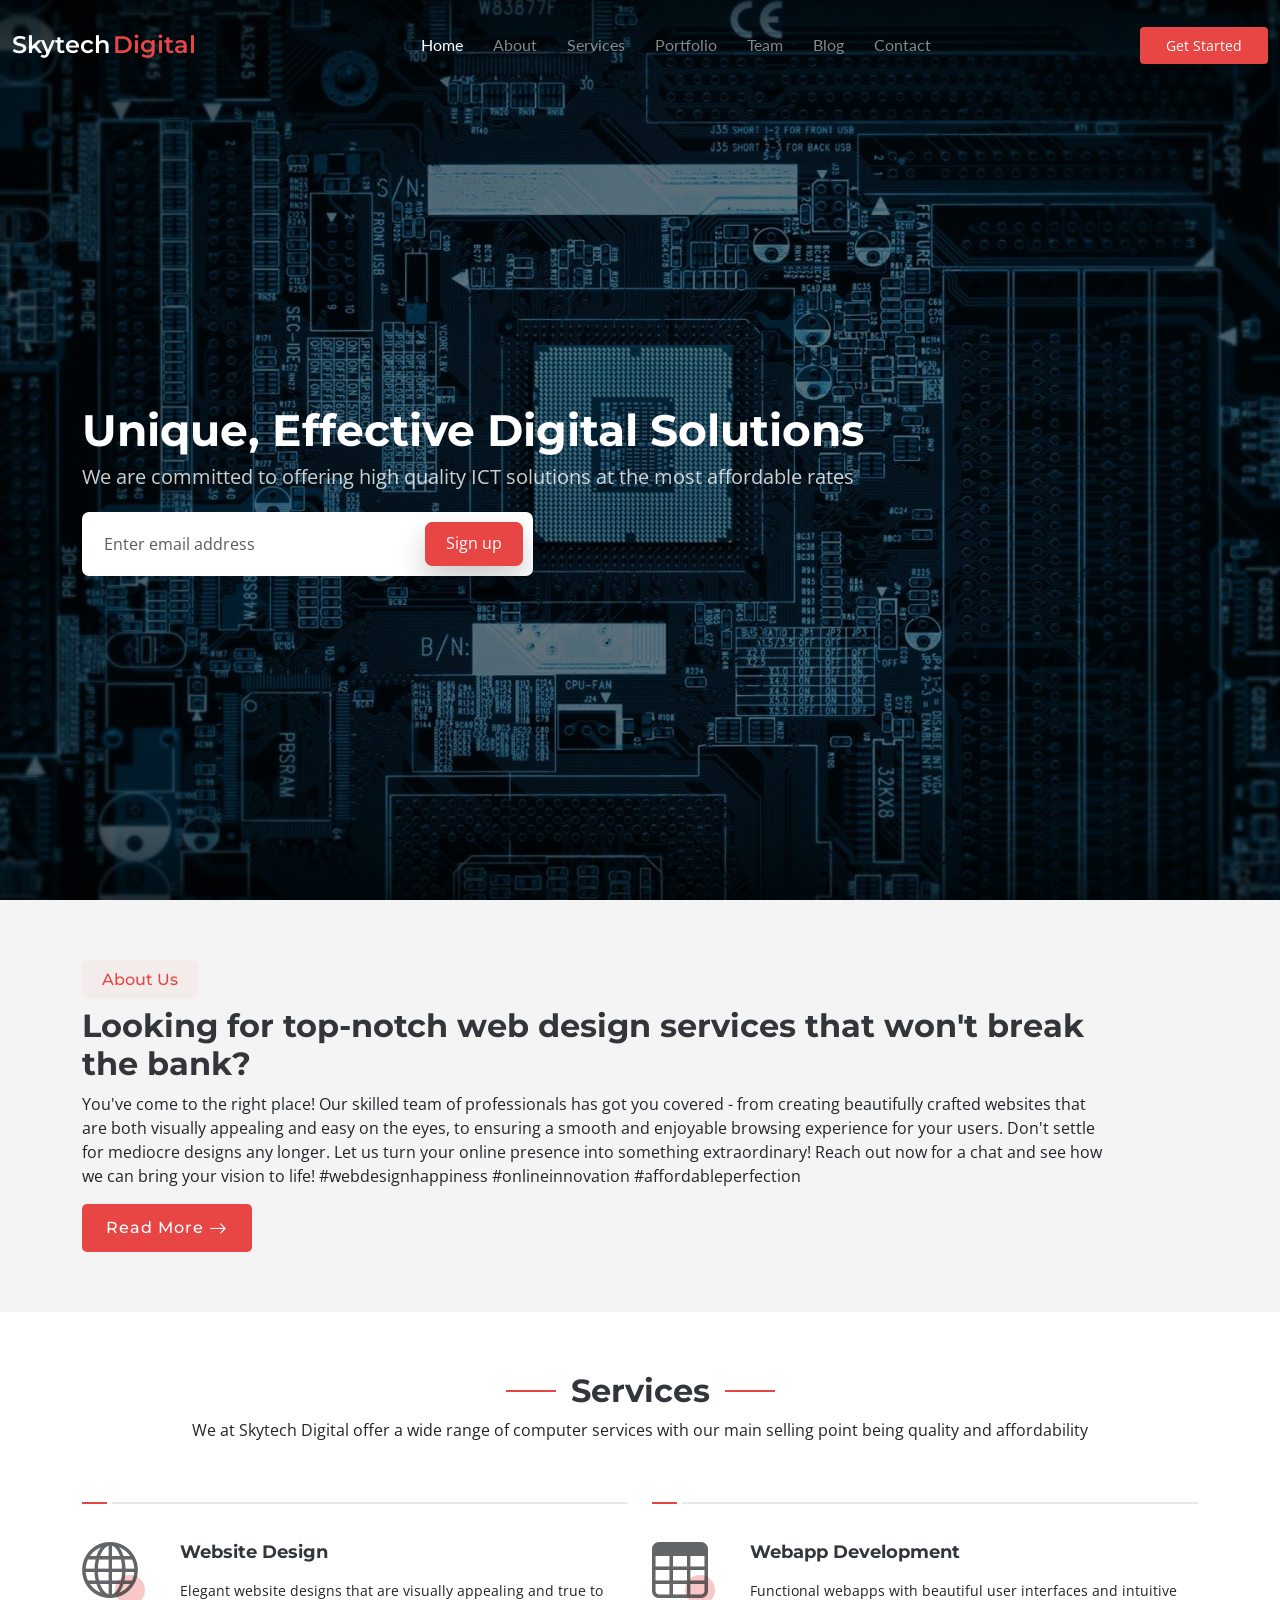
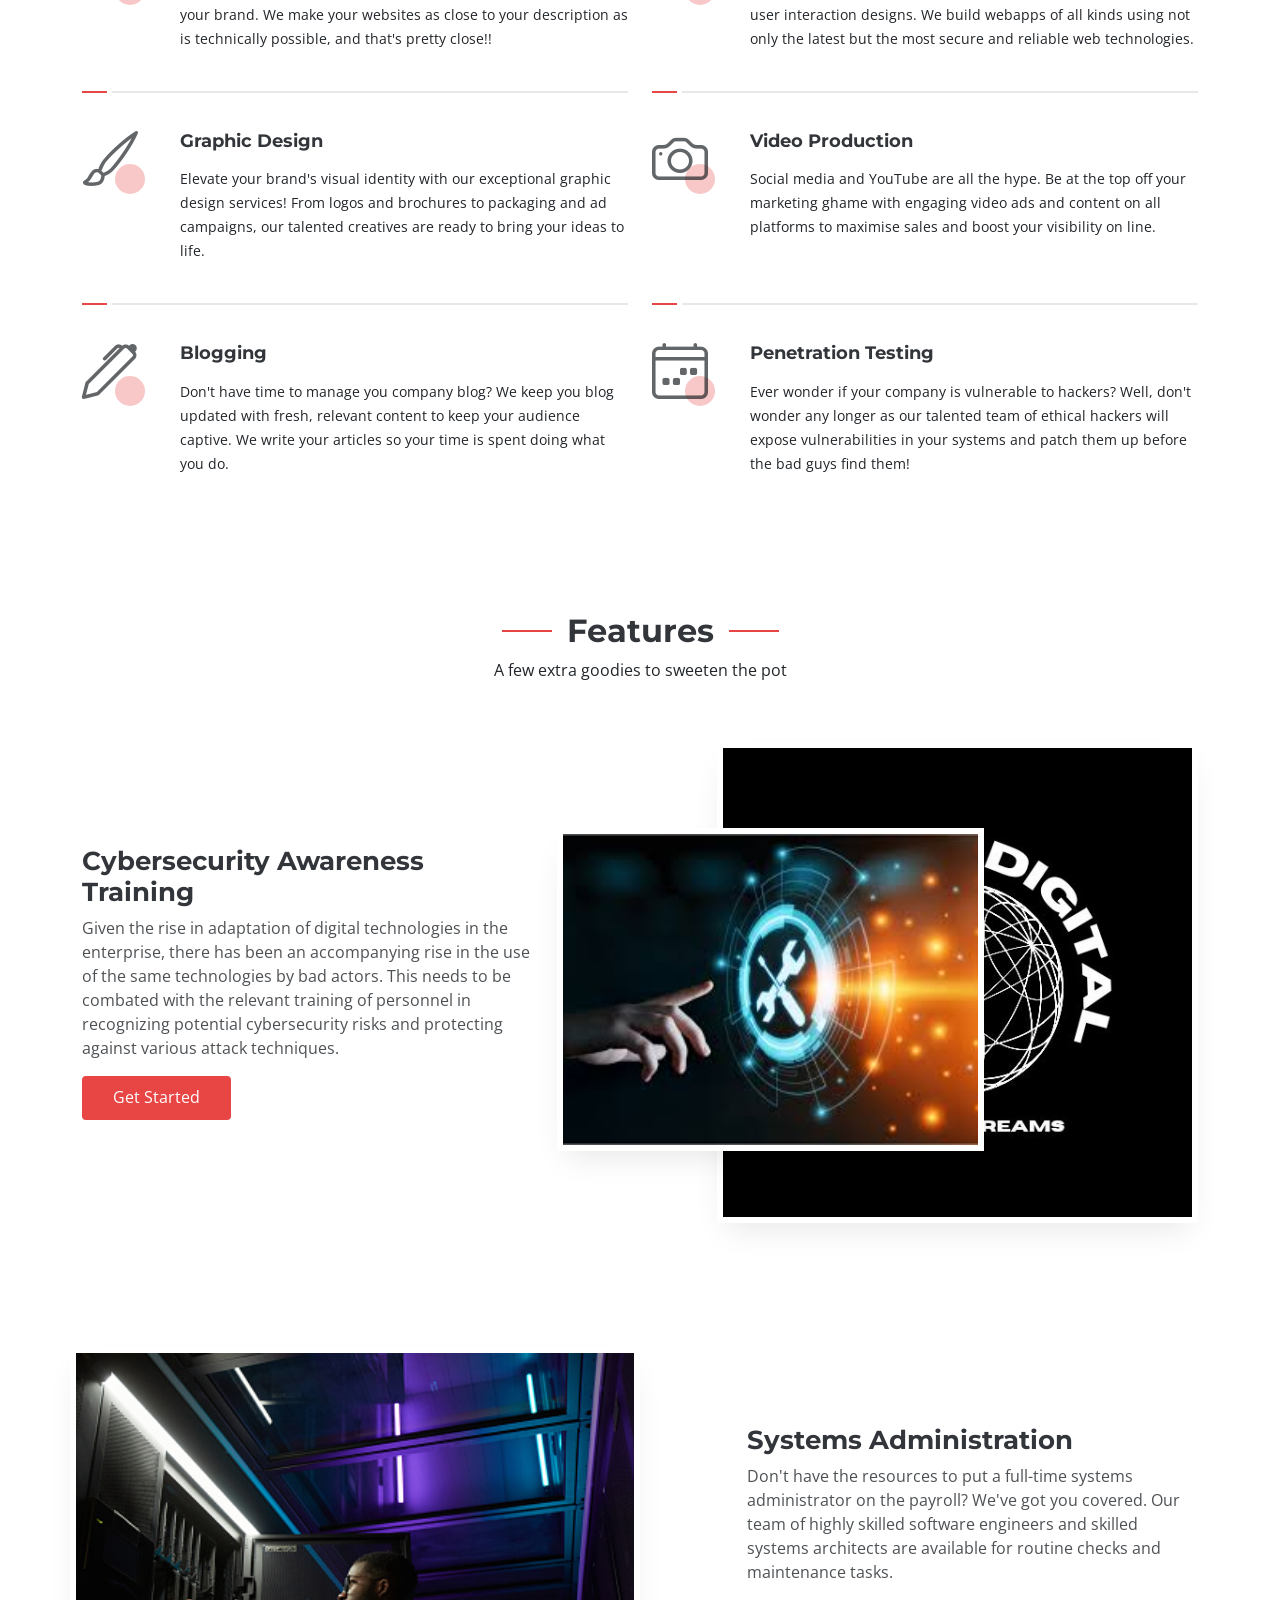
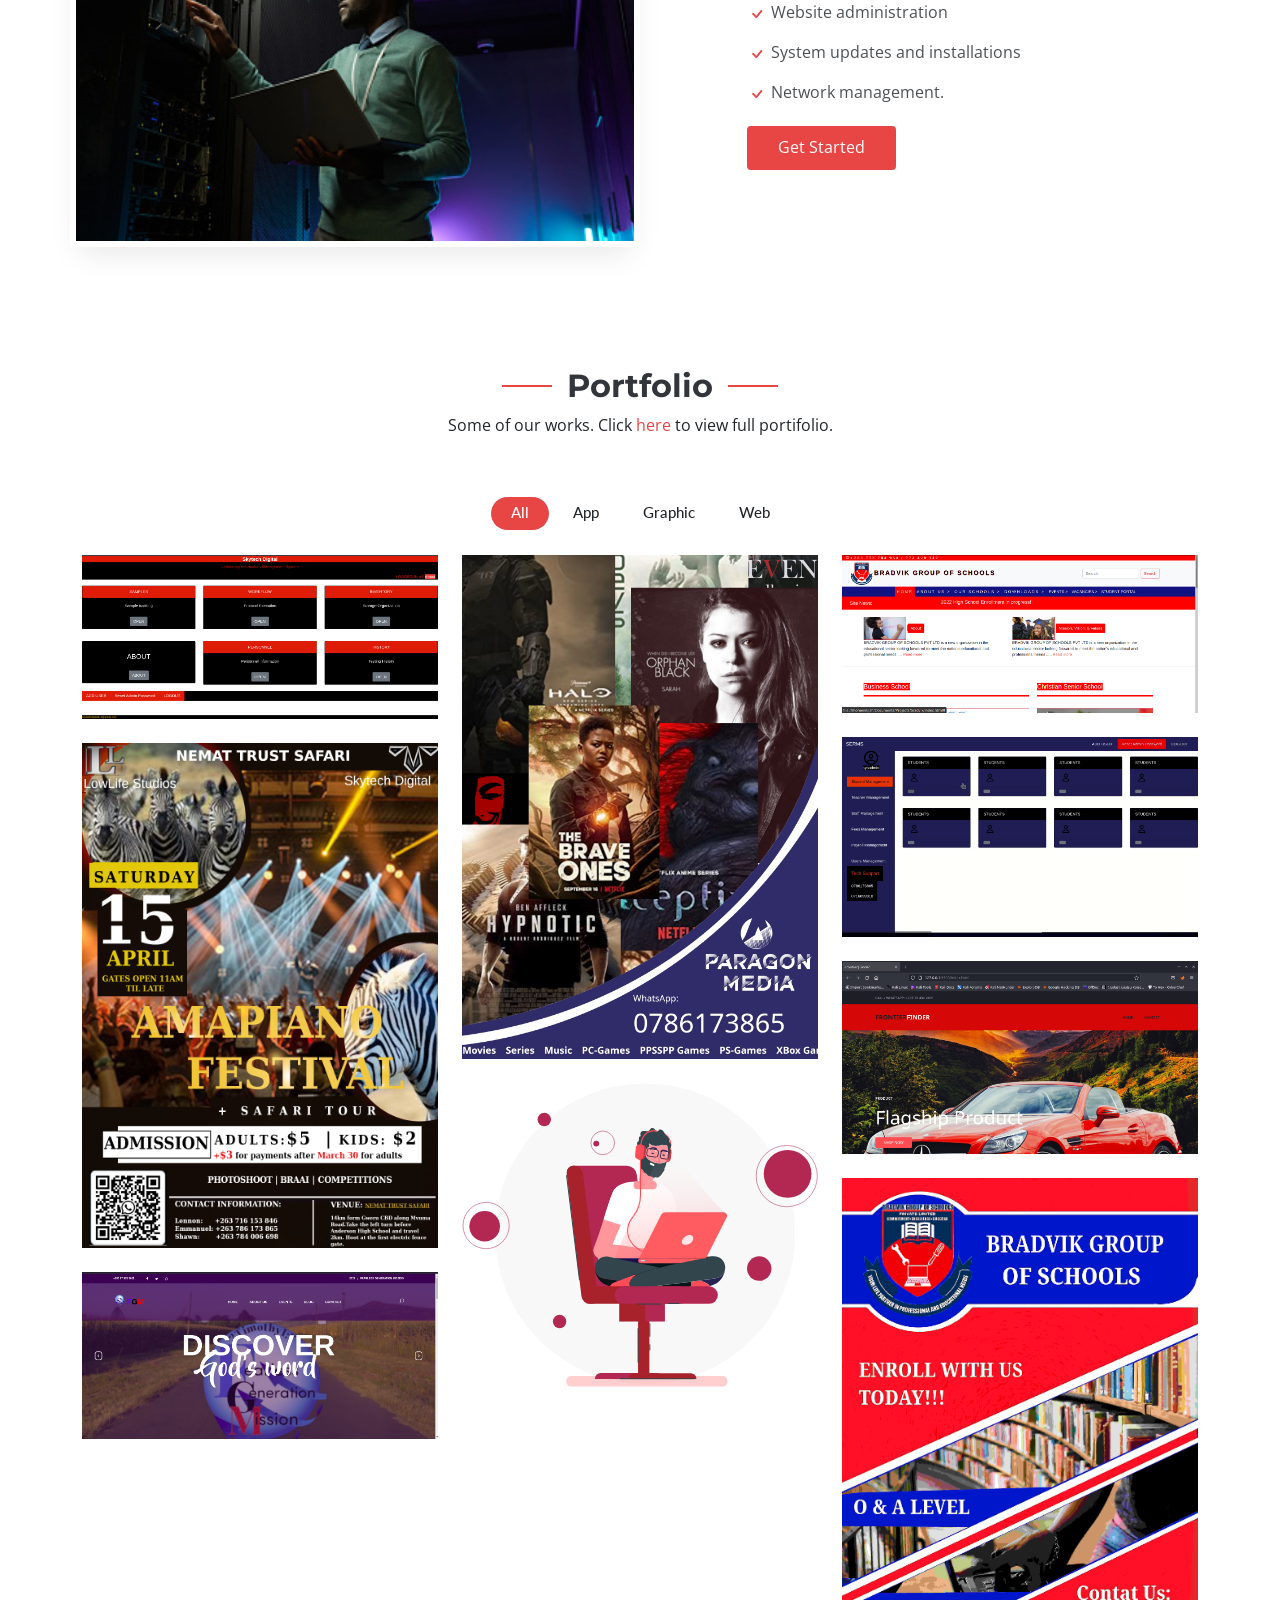
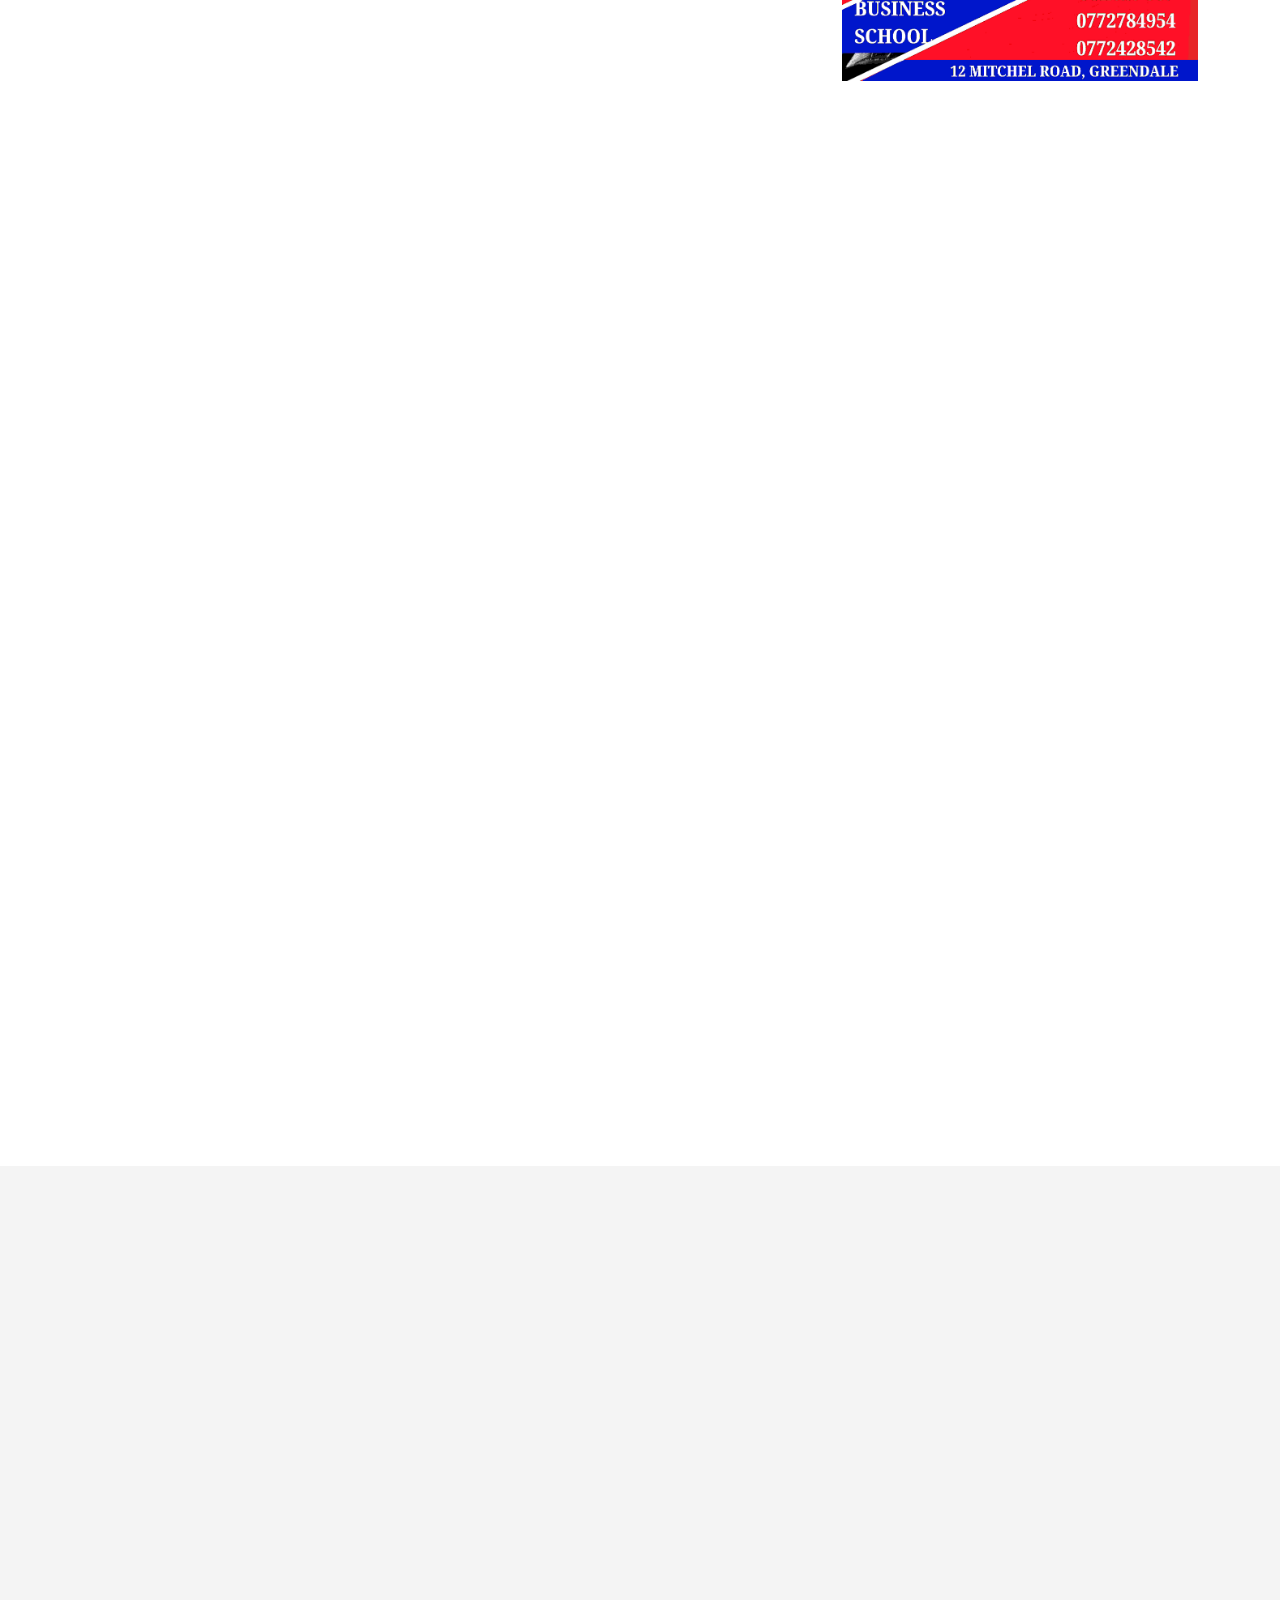
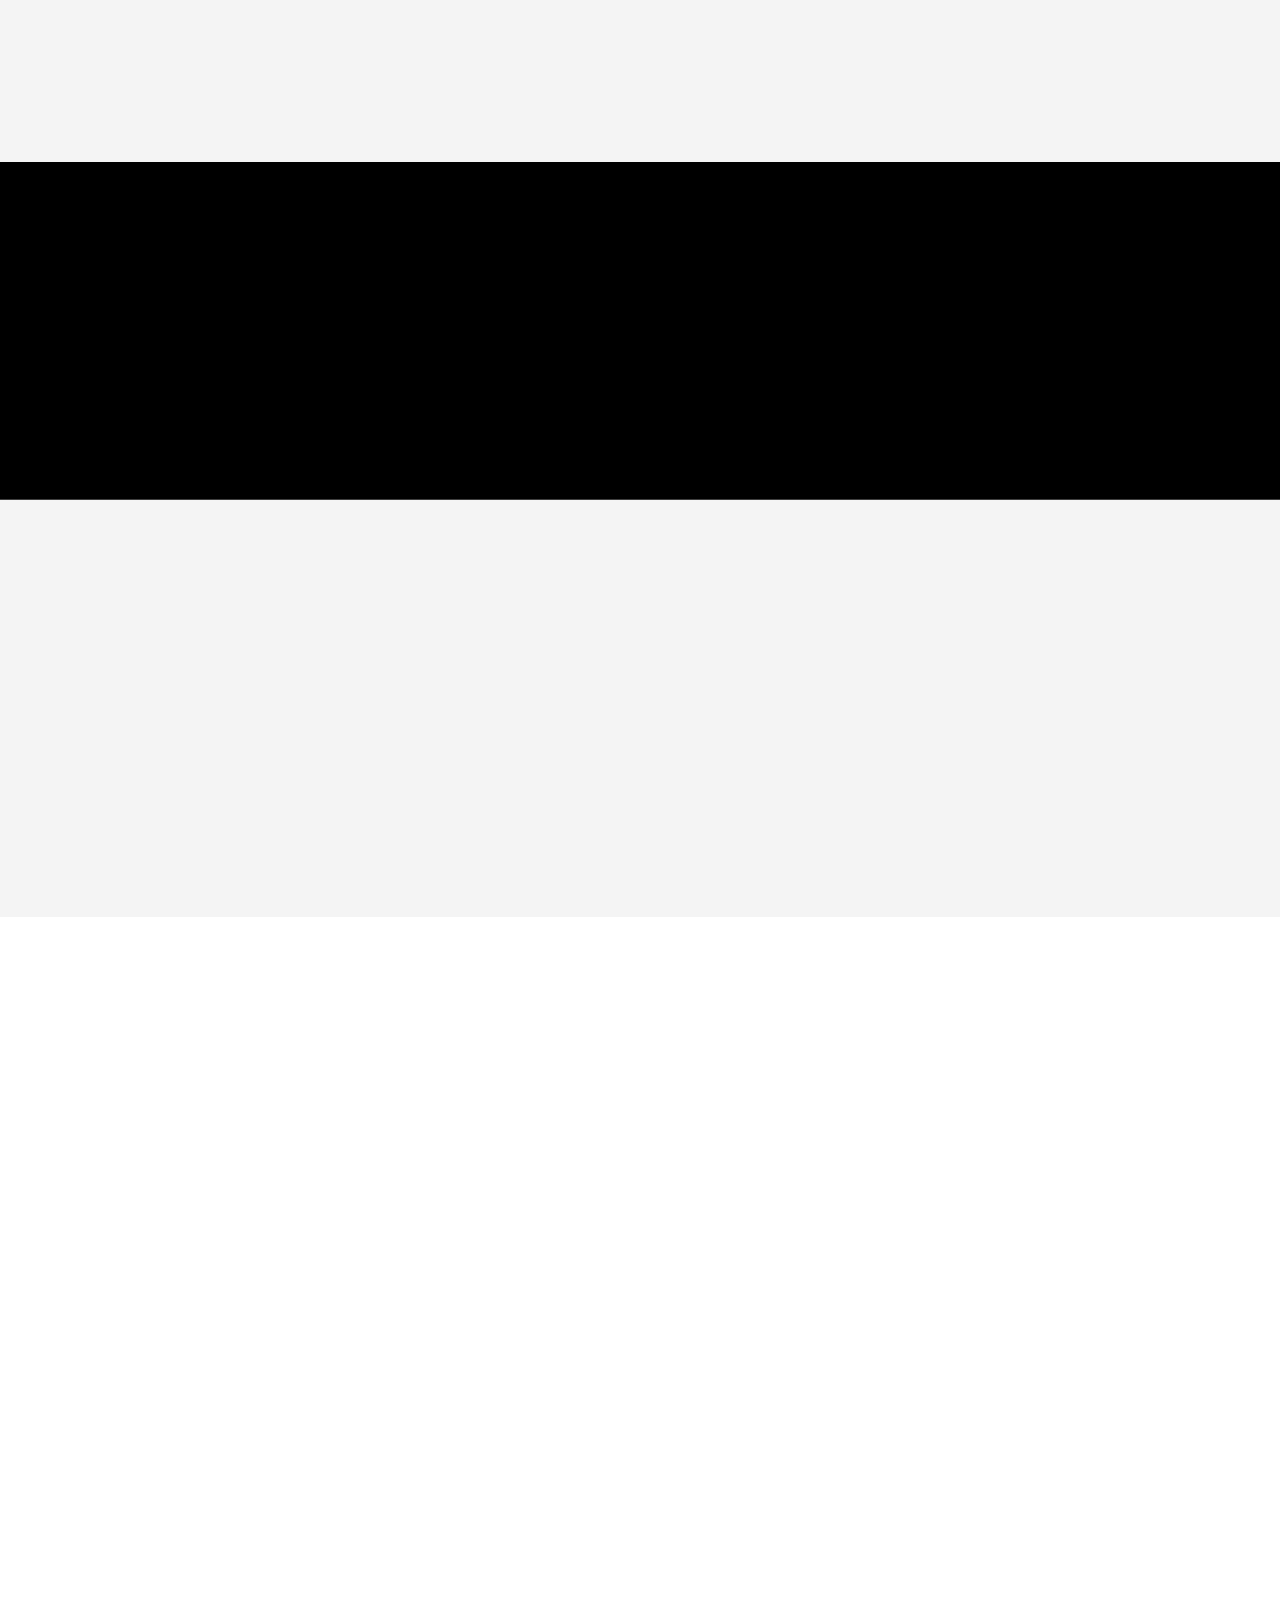
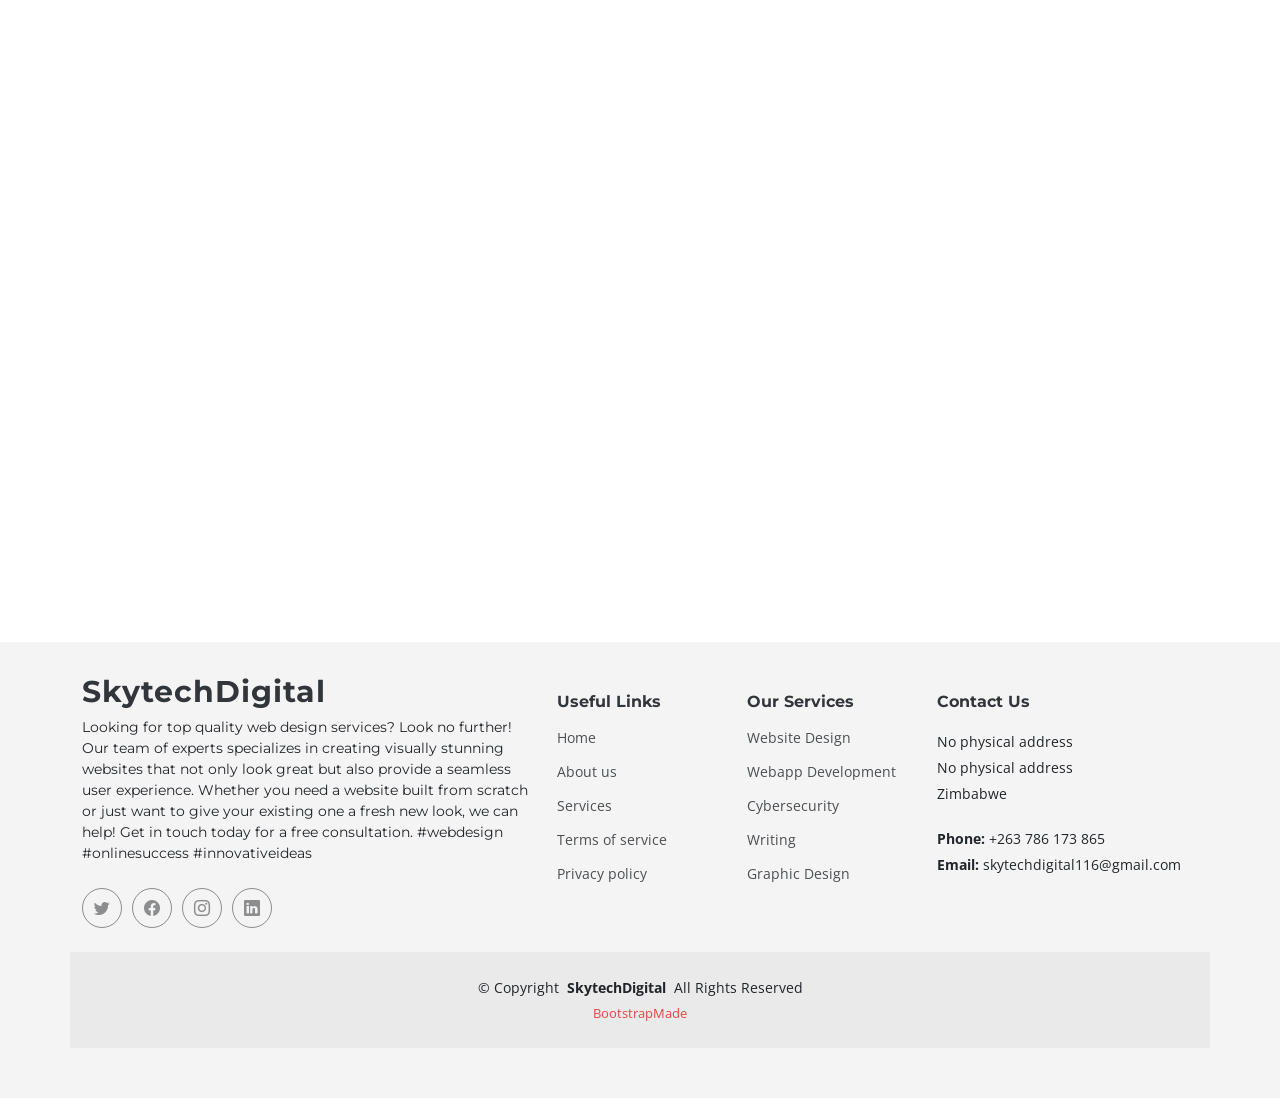
==== index.html @ d8559f2f "Added blog list page" ====
<!DOCTYPE html>
<html lang="en">

<head>
  <meta charset="utf-8">
  <meta content="width=device-width, initial-scale=1.0" name="viewport">

  <title>Home - Skytech Digital</title>
  <meta content="" name="description">
  <meta content="" name="keywords">

  <!-- Favicons --
  <link href="assets/img/favicon.png" rel="icon">
  <link href="assets/img/apple-touch-icon.png" rel="apple-touch-icon"> -->

  <!-- Fonts -->
  <link href="https://fonts.googleapis.com" rel="preconnect">
  <link href="https://fonts.gstatic.com" rel="preconnect" crossorigin>
  <link href="https://fonts.googleapis.com/css2?family=Open+Sans:ital,wght@0,300;0,400;0,500;0,600;0,700;0,800;1,300;1,400;1,500;1,600;1,700;1,800&family=Montserrat:ital,wght@0,100;0,200;0,300;0,400;0,500;0,600;0,700;0,800;0,900;1,100;1,200;1,300;1,400;1,500;1,600;1,700;1,800;1,900&family=Lato:ital,wght@0,100;0,300;0,400;0,700;0,900;1,100;1,300;1,400;1,700;1,900&display=swap" rel="stylesheet">

  <!-- Vendor CSS Files -->
  <link href="assets/vendor/bootstrap/css/bootstrap.min.css" rel="stylesheet">
  <link href="assets/vendor/bootstrap-icons/bootstrap-icons.css" rel="stylesheet">
  <link href="assets/vendor/glightbox/css/glightbox.min.css" rel="stylesheet">
  <link href="assets/vendor/swiper/swiper-bundle.min.css" rel="stylesheet">
  <link href="assets/vendor/aos/aos.css" rel="stylesheet">

  <!-- Template Main CSS File -->
  <link href="assets/css/main.css" rel="stylesheet">

</head>

<body class="index-page" data-bs-spy="scroll" data-bs-target="#navmenu">

  <!-- ======= Header ======= -->
  <header id="header" class="header fixed-top d-flex align-items-center">
    <div class="container-fluid d-flex align-items-center justify-content-between">

      <a href="index.html" class="logo d-flex align-items-center me-auto me-xl-0">
        <!-- Uncomment the line below if you also wish to use an image logo -->
        <!-- <img src="assets/img/logo.png" alt=""> -->
        <h1>Skytech<span>Digital</span></h1>
      </a>

      <!-- Nav Menu -->
      <nav id="navmenu" class="navmenu">
        <ul>
          <li><a href="index.html#hero" class="active">Home</a></li>
          <li><a href="index.html#about">About</a></li>
          <li><a href="index.html#services">Services</a></li>
          <li><a href="index.html#portfolio">Portfolio</a></li>
          <li><a href="index.html#team">Team</a></li>
          <li><a href="blog.html">Blog</a></li>
          <!-- <li class="dropdown has-dropdown"><a href="#"><span>Dropdown</span> <i class="bi bi-chevron-down"></i></a>
            <ul class="dd-box-shadow">
              <li><a href="#">Dropdown 1</a></li>
              <li class="dropdown has-dropdown"><a href="#"><span>Deep Dropdown</span> <i class="bi bi-chevron-down"></i></a>
                <ul class="dd-box-shadow">
                  <li><a href="#">Deep Dropdown 1</a></li>
                  <li><a href="#">Deep Dropdown 2</a></li>
                  <li><a href="#">Deep Dropdown 3</a></li>
                  <li><a href="#">Deep Dropdown 4</a></li>
                  <li><a href="#">Deep Dropdown 5</a></li>
                </ul>
              </li>
              <li><a href="#">Dropdown 2</a></li>
              <li><a href="#">Dropdown 3</a></li>
              <li><a href="#">Dropdown 4</a></li>
            </ul>
          </li> -->
          <li><a href="index.html#contact">Contact</a></li>
        </ul>

        <i class="mobile-nav-toggle d-xl-none bi bi-list"></i>
      </nav><!-- End Nav Menu -->

      <a class="btn-getstarted" href="index.html#about">Get Started</a>

    </div>
  </header><!-- End Header -->

  <main id="main">

    <!-- Hero Section - Home Page -->
    <section id="hero" class="hero">

      <img src="assets/img/hero-bg.jpg" alt="" data-aos="fade-in">

      <div class="container">
        <div class="row">
          <div class="col-lg-10">
            <h2 data-aos="fade-up" data-aos-delay="100">Unique, Effective Digital Solutions</h2>
            <p data-aos="fade-up" data-aos-delay="200">We are committed to offering high quality ICT solutions at the most affordable rates</p>
          </div>
          <div class="col-lg-5">
            <form action="#" class="sign-up-form d-flex" data-aos="fade-up" data-aos-delay="300">
              <input type="text" class="form-control" placeholder="Enter email address">
              <input type="submit" class="btn btn-primary" value="Sign up">
            </form>
          </div>
        </div>
      </div>

    </section><!-- End Hero Section -->

    <!-- Clients Section - Home Page --
    <section id="clients" class="clients">

      <div class="container-fluid" data-aos="fade-up">

        <div class="row gy-4">

          <div class="col-xl-2 col-md-3 col-6 client-logo">
            <img src="assets/img/clients/client-1.png" class="img-fluid" alt="">
          </div><!-- End Client Item --

          <div class="col-xl-2 col-md-3 col-6 client-logo">
            <img src="assets/img/clients/client-2.png" class="img-fluid" alt="">
          </div><!-- End Client Item --

          <div class="col-xl-2 col-md-3 col-6 client-logo">
            <img src="assets/img/clients/client-3.png" class="img-fluid" alt="">
          </div><!-- End Client Item --

          <div class="col-xl-2 col-md-3 col-6 client-logo">
            <img src="assets/img/clients/client-4.png" class="img-fluid" alt="">
          </div><!-- End Client Item --

          <div class="col-xl-2 col-md-3 col-6 client-logo">
            <img src="assets/img/clients/client-5.png" class="img-fluid" alt="">
          </div><!-- End Client Item --

          <div class="col-xl-2 col-md-3 col-6 client-logo">
            <img src="assets/img/clients/client-6.png" class="img-fluid" alt="">
          </div><!-- End Client Item --

        </div>

      </div>

    </section>-- End Clients Section -->

    <!-- About Section - Home Page -->
    <section id="about" class="about">

      <div class="container" data-aos="fade-up" data-aos-delay="100">
        <div class="row align-items-xl-center gy-5">

          <div class="col-xl-11 content">
            <h3>About Us</h3>
            <h2>Looking for top-notch web design services that won't break the bank? </h2>
            <p>You've come to the right place! Our skilled team of professionals has got you covered - from creating beautifully crafted websites that are both visually appealing and easy on the eyes, to ensuring a smooth and enjoyable browsing experience for your users. Don't settle for mediocre designs any longer. Let us turn your online presence into something extraordinary! Reach out now for a chat and see how we can bring your vision to life! #webdesignhappiness #onlineinnovation #affordableperfection</p>
            <a href="index.html#contact" class="read-more"><span>Read More</span><i class="bi bi-arrow-right"></i></a>
          </div>
          <!--
          <div class="col-xl-7">
            <div class="row gy-4 icon-boxes">

              <div class="col-md-6" data-aos="fade-up" data-aos-delay="200">
                <div class="icon-box">
                  <i class="bi bi-buildings"></i>
                  <h3>Eius provident</h3>
                  <p>Magni repellendus vel ullam hic officia accusantium ipsa dolor omnis dolor voluptatem</p>
                </div>
              </div> <!-- End Icon Box --

              <div class="col-md-6" data-aos="fade-up" data-aos-delay="300">
                <div class="icon-box">
                  <i class="bi bi-clipboard-pulse"></i>
                  <h3>Rerum aperiam</h3>
                  <p>Autem saepe animi et aut aspernatur culpa facere. Rerum saepe rerum voluptates quia</p>
                </div>
              </div> <!-- End Icon Box --

              <div class="col-md-6" data-aos="fade-up" data-aos-delay="400">
                <div class="icon-box">
                  <i class="bi bi-command"></i>
                  <h3>Veniam omnis</h3>
                  <p>Omnis perferendis molestias culpa sed. Recusandae quas possimus. Quod consequatur corrupti</p>
                </div>
              </div> <!-- End Icon Box --

              <div class="col-md-6" data-aos="fade-up" data-aos-delay="500">
                <div class="icon-box">
                  <i class="bi bi-graph-up-arrow"></i>
                  <h3>Delares sapiente</h3>
                  <p>Sint et dolor voluptas minus possimus nostrum. Reiciendis commodi eligendi omnis quideme lorenda</p>
                </div>
              </div> <!-- End Icon Box --

            </div>
          </div> -->

        </div>
      </div>

    </section><!-- End About Section -->

    <!-- Stats Section - Home Page --
    <section id="stats" class="stats">

      <img src="assets/img/stats-bg.jpg" alt="" data-aos="fade-in">

      <div class="container position-relative" data-aos="fade-up" data-aos-delay="100">

        <div class="row gy-4">

          <div class="col-lg-3 col-md-6">
            <div class="stats-item text-center w-100 h-100">
              <span data-purecounter-start="0" data-purecounter-end="232" data-purecounter-duration="1" class="purecounter"></span>
              <p>Clients</p>
            </div>
          </div><!-- End Stats Item --

          <div class="col-lg-3 col-md-6">
            <div class="stats-item text-center w-100 h-100">
              <span data-purecounter-start="0" data-purecounter-end="521" data-purecounter-duration="1" class="purecounter"></span>
              <p>Projects</p>
            </div>
          </div><!-- End Stats Item --

          <div class="col-lg-3 col-md-6">
            <div class="stats-item text-center w-100 h-100">
              <span data-purecounter-start="0" data-purecounter-end="1453" data-purecounter-duration="1" class="purecounter"></span>
              <p>Hours Of Support</p>
            </div>
          </div><!-- End Stats Item --

          <div class="col-lg-3 col-md-6">
            <div class="stats-item text-center w-100 h-100">
              <span data-purecounter-start="0" data-purecounter-end="32" data-purecounter-duration="1" class="purecounter"></span>
              <p>Workers</p>
            </div>
          </div>-- End Stats Item --

        </div>

      </div>

    </section>!-- End Stats Section -->

    <!-- Services Section - Home Page -->
    <section id="services" class="services">

      <!--  Section Title -->
      <div class="container section-title" data-aos="fade-up">
        <h2>Services</h2>
        <p>We at Skytech Digital offer a wide range of computer services with our main selling point being quality and affordability</p>
      </div><!-- End Section Title -->

      <div class="container">

        <div class="row gy-4">

          <div class="col-lg-6 " data-aos="fade-up" data-aos-delay="100">
            <div class="service-item d-flex">
              <div class="icon flex-shrink-0"><i class="bi bi-globe"></i></div>
              <div>
                <h4 class="title"><a href="index.html#contact" class="stretched-link">Website Design</a></h4>
                <p class="description">Elegant website designs that are visually appealing and true to your brand. We make your websites as close to your description as is technically possible, and that's pretty close!!</p>
              </div>
            </div>
          </div>
          <!-- End Service Item -->

          <div class="col-lg-6 " data-aos="fade-up" data-aos-delay="200">
            <div class="service-item d-flex">
              <div class="icon flex-shrink-0"><i class="bi bi-table"></i></div>
              <div>
                <h4 class="title"><a href="index.html#contact" class="stretched-link">Webapp Development</a></h4>
                <p class="description">Functional webapps with beautiful user interfaces and intuitive user interaction designs. We build webapps of all kinds using not only the latest but the most secure and reliable web technologies.</p>
              </div>
            </div>
          </div><!-- End Service Item -->

          <div class="col-lg-6 " data-aos="fade-up" data-aos-delay="300">
            <div class="service-item d-flex">
              <div class="icon flex-shrink-0"><i class="bi bi-brush"></i></div>
              <div>
                <h4 class="title"><a href="index.html#contact" class="stretched-link">Graphic Design</a></h4>
                <p class="description">Elevate your brand's visual identity with our exceptional graphic design services! From logos and brochures to packaging and ad campaigns, our talented creatives are ready to bring your ideas to life.</p>
              </div>
            </div>
          </div><!-- End Service Item -->

          <div class="col-lg-6 " data-aos="fade-up" data-aos-delay="400">
            <div class="service-item d-flex">
              <div class="icon flex-shrink-0"><i class="bi bi-camera"></i></div>
              <div>
                <h4 class="title"><a href="index.html#contact" class="stretched-link">Video Production</a></h4>
                <p class="description">Social media and YouTube are all the hype. Be at the top off your marketing ghame with engaging video ads and content on all platforms to maximise sales and boost your visibility on line.</p>
              </div>
            </div>
          </div><!-- End Service Item -->

          <div class="col-lg-6 " data-aos="fade-up" data-aos-delay="500">
            <div class="service-item d-flex">
              <div class="icon flex-shrink-0"><i class="bi bi-pen"></i></div>
              <div>
                <h4 class="title"><a href="index.html#contact" class="stretched-link">Blogging</a></h4>
                <p class="description">Don't have time to manage you company blog? We keep you blog updated with fresh, relevant content to keep your audience captive. We write your articles so your time is spent doing what you do.</p>
              </div>
            </div>
          </div><!-- End Service Item -->

          <div class="col-lg-6 " data-aos="fade-up" data-aos-delay="600">
            <div class="service-item d-flex">
              <div class="icon flex-shrink-0"><i class="bi bi-calendar4-week"></i></div>
              <div>
                <h4 class="title"><a href="index.html#contact" class="stretched-link">Penetration Testing</a></h4>
                <p class="description">Ever wonder if your company is vulnerable to hackers? Well, don't wonder any longer as our talented team of ethical hackers will expose vulnerabilities in your systems and patch them up before the bad guys find them!</p>
              </div>
            </div>
          </div><!-- End Service Item -->

        </div>

      </div>

    </section><!-- End Services Section -->

    <!-- Features Section - Home Page -->
    <section id="features" class="features">

      <!--  Section Title -->
      <div class="container section-title" data-aos="fade-up">
        <h2>Features</h2>
        <p>A few extra goodies to sweeten the pot</p>
      </div><!-- End Section Title -->

      <div class="container">

        <div class="row gy-4 align-items-center features-item">
          <div class="col-lg-5 order-2 order-lg-1" data-aos="fade-up" data-aos-delay="200">
            <h3>Cybersecurity Awareness Training</h3>
            <p>
              Given the rise in adaptation of digital technologies in the enterprise, there has been an accompanying rise in the use of the same technologies by bad actors. This needs to be combated with the relevant training of personnel in recognizing potential cybersecurity risks and protecting against various attack techniques.
            </p>
            <a href="#" class="btn btn-get-started">Get Started</a>
          </div>
          <div class="col-lg-7 order-1 order-lg-2 d-flex align-items-center" data-aos="zoom-out" data-aos-delay="100">
            <div class="image-stack">
              <img src="assets/img/features-light-1.jpg" alt="" class="stack-front">
              <img src="assets/img/features-light-2.jpg" alt="" class="stack-back">
            </div>
          </div>
        </div><!-- Features Item -->

        <div class="row gy-4 align-items-stretch justify-content-between features-item ">
          <div class="col-lg-6 d-flex align-items-center features-img-bg" data-aos="zoom-out">
            <img src="assets/img/features-light-3.jpg" class="img-fluid" alt="">
          </div>
          <div class="col-lg-5 d-flex justify-content-center flex-column" data-aos="fade-up">
            <h3>Systems Administration</h3>
            <p>Don't have the resources to put a full-time systems administrator on the payroll? We've got you covered. Our team of highly skilled software engineers and skilled systems architects are available for routine checks and maintenance tasks. </p>
            <ul>
              <li><i class="bi bi-check"></i> <span>Website administration</span></li>
              <li><i class="bi bi-check"></i><span> System updates and installations</span></li>
              <li><i class="bi bi-check"></i> <span>Network management</span>.</li>
            </ul>
            <a href="index.html#contact" class="btn btn-get-started align-self-start">Get Started</a>
          </div>
        </div><!-- Features Item -->

      </div>

    </section><!-- End Features Section -->

    <!-- Portfolio Section - Home Page -->
    <section id="portfolio" class="portfolio">

      <!--  Section Title -->
      <div class="container section-title" data-aos="fade-up">
        <h2>Portfolio</h2>
        <p>Some of our works. Click <a href="portifolio/index.html">here</a> to view full portifolio.</p>
      </div><!-- End Section Title -->

      <div class="container">

        <div class="isotope-layout" data-default-filter="*" data-layout="masonry" data-sort="original-order">

          <ul class="portfolio-filters isotope-filters" data-aos="fade-up" data-aos-delay="100">
            <li data-filter="*" class="filter-active">All</li>
            <li data-filter=".filter-app">App</li>
            <li data-filter=".filter-product">Graphic</li>
            <li data-filter=".filter-branding">Web</li>
          </ul><!-- End Portfolio Filters -->

          <div class="row gy-4 isotope-container" data-aos="fade-up" data-aos-delay="200">

            <div class="col-lg-4 col-md-6 portfolio-item isotope-item filter-app">
              <img src="assets/img/portfolio/slims-app.png" class="img-fluid" alt="">
              <div class="portfolio-info">
                <h4>SLIMS</h4>
                <p>A laboratory infrmation management system for mines.</p>
                <a href="assets/img/portfolio/slims-app.png" title="SLIMS" data-gallery="portfolio-gallery-app" class="glightbox preview-link"><i class="bi bi-zoom-in"></i></a>
                <a href="portfolio-details.html" title="More Details" class="details-link"><i class="bi bi-link-45deg"></i></a>
              </div>
            </div><!-- End Portfolio Item -->

            <div class="col-lg-4 col-md-6 portfolio-item isotope-item filter-product">
              <img src="assets/img/portfolio/paragon.jpeg" class="img-fluid" alt="">
              <div class="portfolio-info">
                <h4>Product Posters</h4>
                <p>Create posters to promote your company and products.</p>
                <a href="assets/img/portfolio/paragon.jpeg" title="Product Posters" data-gallery="portfolio-gallery-product" class="glightbox preview-link"><i class="bi bi-zoom-in"></i></a>
                <a href="portfolio-details.html" title="More Details" class="details-link"><i class="bi bi-link-45deg"></i></a>
              </div>
            </div><!-- End Portfolio Item -->

            <div class="col-lg-4 col-md-6 portfolio-item isotope-item filter-branding">
              <img src="assets/img/portfolio/bradvik-web.png" class="img-fluid" alt="">
              <div class="portfolio-info">
                <h4>School Website</h4>
                <p>Websites designed with interfaces suited for educational institutions</p>
                <a href="assets/img/portfolio/bradvik-web.png" title="Bradvik Group of Schools" data-gallery="portfolio-gallery-branding" class="glightbox preview-link"><i class="bi bi-zoom-in"></i></a>
                <a href="portfolio-details.html" title="More Details" class="details-link"><i class="bi bi-link-45deg"></i></a>
              </div>
            </div><!-- End Portfolio Item -->

            <div class="col-lg-4 col-md-6 portfolio-item isotope-item filter-app">
              <img src="assets/img/portfolio/serms-app.png" class="img-fluid" alt="">
              <div class="portfolio-info">
                <h4>SERMS</h4>
                <p>A school enterprise resource management system.</p>
                <a href="assets/img/portfolio/serms-app.png" title="SERMS" data-gallery="portfolio-gallery-app" class="glightbox preview-link"><i class="bi bi-zoom-in"></i></a>
                <a href="portfolio-details.html" title="More Details" class="details-link"><i class="bi bi-link-45deg"></i></a>
              </div>
            </div><!-- End Portfolio Item -->

            <div class="col-lg-4 col-md-6 portfolio-item isotope-item filter-product">
              <img src="assets/img/portfolio/amapiano.jpeg" class="img-fluid" alt="">
              <div class="portfolio-info">
                <h4>Event Posters</h4>
                <p>Spread the word about events with eye-catching posters.</p>
                <a href="assets/img/portfolio/amapiano.jpeg" title="Product 2" data-gallery="portfolio-gallery-product" class="glightbox preview-link"><i class="bi bi-zoom-in"></i></a>
                <a href="portfolio-details.html" title="More Details" class="details-link"><i class="bi bi-link-45deg"></i></a>
              </div>
            </div><!-- End Portfolio Item -->

            <div class="col-lg-4 col-md-6 portfolio-item isotope-item filter-branding">
              <img src="assets/img/portfolio/frontier-web.png" class="img-fluid" alt="">
              <div class="portfolio-info">
                <h4>Marketing Website</h4>
                <p>Visualy appealling websites for easy marketing.</p>
                <a href="assets/img/portfolio/frontier-web.png" title="Frontier Finder" data-gallery="portfolio-gallery-branding" class="glightbox preview-link"><i class="bi bi-zoom-in"></i></a>
                <a href="portfolio-details.html" title="More Details" class="details-link"><i class="bi bi-link-45deg"></i></a>
              </div>
            </div><!-- End Portfolio Item -->

            <div class="col-lg-4 col-md-6 portfolio-item isotope-item filter-app">
              <img src="assets/img/portfolio/app3.svg" class="img-fluid" alt="">
              <div class="portfolio-info">
                <h4>Coming Soon</h4>
                <p>WATCH THIS SPACE</p>
                <a href="assets/img/portfolio/app3.svg" title="Coming Soon" data-gallery="portfolio-gallery-app" class="glightbox preview-link"><i class="bi bi-zoom-in"></i></a>
                <a href="portfolio-details.html" title="More Details" class="details-link"><i class="bi bi-link-45deg"></i></a>
              </div>
            </div><!-- End Portfolio Item -->

            <div class="col-lg-4 col-md-6 portfolio-item isotope-item filter-product">
              <img src="assets/img/portfolio/bradvik.jpg" class="img-fluid" alt="">
              <div class="portfolio-info">
                <h4>School Posters</h4>
                <p>Give your school publicity with simple, informative posters.</p>
                <a href="assets/img/portfolio/bradvik.jpg" title="Product 3" data-gallery="portfolio-gallery-product" class="glightbox preview-link"><i class="bi bi-zoom-in"></i></a>
                <a href="portfolio-details.html" title="More Details" class="details-link"><i class="bi bi-link-45deg"></i></a>
              </div>
            </div><!-- End Portfolio Item -->

            <div class="col-lg-4 col-md-6 portfolio-item isotope-item filter-branding">
              <img src="assets/img/portfolio/fgm-web.png" class="img-fluid" alt="">
              <div class="portfolio-info">
                <h4>FGM</h4>
                <p>Church website</p>
                <a href="assets/img/portfolio/fgm-web.png" title="Fearless Generation Mision" data-gallery="portfolio-gallery-branding" class="glightbox preview-link"><i class="bi bi-zoom-in"></i></a>
                <a href="portfolio-details.html" title="More Details" class="details-link"><i class="bi bi-link-45deg"></i></a>
              </div>
            </div><!-- End Portfolio Item -->

          </div><!-- End Portfolio Container -->

        </div>

      </div>

    </section><!-- End Portfolio Section -->

    <!-- Pricing Section - Home Page -->
    <section id="pricing" class="pricing">

      <!--  Section Title -->
      <div class="container section-title" data-aos="fade-up">
        <h2>Pricing</h2>
        <p>NPricing for our main service. Contact us for more.</p>
      </div><!-- End Section Title -->

      <div class="container" data-aos="zoom-in" data-aos-delay="100">

        <div class="row g-4">

          <div class="col-lg-4">
            <div class="pricing-item">
              <h3>Basic Website</h3>
              <div class="icon">
                <i class="bi bi-box"></i>
              </div>
              <h4><sup>$</sup>20<span>.00</span></h4>
              <ul>
                <li><i class="bi bi-check"></i> <span>Responsive</span></li>
                <li><i class="bi bi-check"></i> <span>Graphics</span></li>
                <li><i class="bi bi-x"></i> <span>Chatbot</span></li>
                <li class="na"><i class="bi bi-x"></i> <span>Dynamic</span></li>
                <li class="na"><i class="bi bi-x"></i> <span>Newsletter Registeration</span></li>
              </ul>
              <div class="text-center"><a href="index.html#contact" class="buy-btn">Buy Now</a></div>
            </div>
          </div><!-- End Pricing Item -->

          <div class="col-lg-4">
            <div class="pricing-item featured">
              <h3>Business Website</h3>
              <div class="icon">
                <i class="bi bi-rocket"></i>
              </div>

              <h4><sup>$</sup>100<span>.00</span></h4>
              <ul>
                <li><i class="bi bi-check"></i> <span>Responsive</span></li>
                <li><i class="bi bi-check"></i> <span>Multimedia</span></li>
                <li><i class="bi bi-check"></i> <span>Chatbot</span></li>
                <li><i class="bi bi-check"></i> <span>Dynamic</span></li>
                <li><i class="bi bi-check"></i> <span>Newsletter Registeration</span></li>
              </ul>
              <div class="text-center"><a href="index.html#contact" class="buy-btn">Buy Now</a></div>
            </div>
          </div><!-- End Pricing Item -->

          <div class="col-lg-4">
            <div class="pricing-item">
              <h3>Advanced WebApp</h3>
              <div class="icon">
                <i class="bi bi-send"></i>
              </div>
              <h4><sup>$</sup>400<span>.00</span></h4>
              <ul>
                <li><i class="bi bi-check"></i> <span>Custom Functionality</span></li>
                <li><i class="bi bi-check"></i> <span>Responsive</span></li>
                <li><i class="bi bi-check"></i> <span>Interactive</span></li>
                <li><i class="bi bi-check"></i> <span>Chatbot</span></li>
                <li><i class="bi bi-check"></i> <span>24/7 Support</span></li>
              </ul>
              <div class="text-center"><a href="index.html#contact" class="buy-btn">Buy Now</a></div>
            </div>
          </div><!-- End Pricing Item -->

        </div>

      </div>

    </section><!-- End Pricing Section -->

    <!-- Faq Section - Home Page --
    <section id="faq" class="faq">

      <div class="container">

        <div class="row gy-4">

          <div class="col-lg-4" data-aos="fade-up" data-aos-delay="100">
            <div class="content px-xl-5">
              <h3><span>Frequently Asked </span><strong>Questions</strong></h3>
              <p>
                Lorem ipsum dolor sit amet, consectetur adipiscing elit, sed do eiusmod tempor incididunt ut labore et dolore magna aliqua. Duis aute irure dolor in reprehenderit
              </p>
            </div>
          </div>

          <div class="col-lg-8" data-aos="fade-up" data-aos-delay="200">

            <div class="faq-container">
              <div class="faq-item faq-active">
                <h3><span class="num">1.</span> <span>Non consectetur a erat nam at lectus urna duis?</span></h3>
                <div class="faq-content">
                  <p>Feugiat pretium nibh ipsum consequat. Tempus iaculis urna id volutpat lacus laoreet non curabitur gravida. Venenatis lectus magna fringilla urna porttitor rhoncus dolor purus non.</p>
                </div>
                <i class="faq-toggle bi bi-chevron-right"></i>
              </div><!-- End Faq item--

              <div class="faq-item">
                <h3><span class="num">2.</span> <span>Feugiat scelerisque varius morbi enim nunc faucibus a pellentesque?</span></h3>
                <div class="faq-content">
                  <p>Dolor sit amet consectetur adipiscing elit pellentesque habitant morbi. Id interdum velit laoreet id donec ultrices. Fringilla phasellus faucibus scelerisque eleifend donec pretium. Est pellentesque elit ullamcorper dignissim. Mauris ultrices eros in cursus turpis massa tincidunt dui.</p>
                </div>
                <i class="faq-toggle bi bi-chevron-right"></i>
              </div><!-- End Faq item--

              <div class="faq-item">
                <h3><span class="num">3.</span> <span>Dolor sit amet consectetur adipiscing elit pellentesque?</span></h3>
                <div class="faq-content">
                  <p>Eleifend mi in nulla posuere sollicitudin aliquam ultrices sagittis orci. Faucibus pulvinar elementum integer enim. Sem nulla pharetra diam sit amet nisl suscipit. Rutrum tellus pellentesque eu tincidunt. Lectus urna duis convallis convallis tellus. Urna molestie at elementum eu facilisis sed odio morbi quis</p>
                </div>
                <i class="faq-toggle bi bi-chevron-right"></i>
              </div><!-- End Faq item--

              <div class="faq-item">
                <h3><span class="num">4.</span> <span>Ac odio tempor orci dapibus. Aliquam eleifend mi in nulla?</span></h3>
                <div class="faq-content">
                  <p>Dolor sit amet consectetur adipiscing elit pellentesque habitant morbi. Id interdum velit laoreet id donec ultrices. Fringilla phasellus faucibus scelerisque eleifend donec pretium. Est pellentesque elit ullamcorper dignissim. Mauris ultrices eros in cursus turpis massa tincidunt dui.</p>
                </div>
                <i class="faq-toggle bi bi-chevron-right"></i>
              </div><!-- End Faq item--

              <div class="faq-item">
                <h3><span class="num">5.</span> <span>Tempus quam pellentesque nec nam aliquam sem et tortor consequat?</span></h3>
                <div class="faq-content">
                  <p>Molestie a iaculis at erat pellentesque adipiscing commodo. Dignissim suspendisse in est ante in. Nunc vel risus commodo viverra maecenas accumsan. Sit amet nisl suscipit adipiscing bibendum est. Purus gravida quis blandit turpis cursus in</p>
                </div>
                <i class="faq-toggle bi bi-chevron-right"></i>
              </div><!-- End Faq item--

            </div>

          </div>
        </div>

      </div>

    </section>!-- End Faq Section -->

    <!-- Team Section - Home Page -->
    <section id="team" class="team">

      <!--  Section Title -->
      <div class="container section-title" data-aos="fade-up">
        <h2>Team</h2>
        <p>Our team of highly skilled and passionate individuals devoted to creating the best products.</p>
      </div><!-- End Section Title -->

      <div class="container">

        <div class="row gy-5">

          <div class="col-lg-4 col-md-6 member" data-aos="fade-up" data-aos-delay="100">
            <div class="member-img">
              <img src="assets/img/team/team-1.jpeg" class="img-fluid" alt="">
              <div class="social">
                <a href="#"><i class="bi bi-twitter"></i></a>
                <a href="#"><i class="bi bi-facebook"></i></a>
                <a href="#"><i class="bi bi-instagram"></i></a>
                <a href="#"><i class="bi bi-linkedin"></i></a>
              </div>
            </div>
            <div class="member-info text-center">
              <h4>Emmanuel Kennedi</h4>
              <span>Chief Executive Officer</span>
              <p>I am a software engineer dedicated to developing non-generic software that makes your personal/business brand stand out.</p>
            </div>
          </div><!-- End Team Member -->

          <!--<div class="col-lg-4 col-md-6 member" data-aos="fade-up" data-aos-delay="200">
            <div class="member-img">
              <img src="assets/img/team/team-2.jpg" class="img-fluid" alt="">
              <div class="social">
                <a href="#"><i class="bi bi-twitter"></i></a>
                <a href="#"><i class="bi bi-facebook"></i></a>
                <a href="#"><i class="bi bi-instagram"></i></a>
                <a href="#"><i class="bi bi-linkedin"></i></a>
              </div>
            </div>
            <div class="member-info text-center">
              <h4>Constance Kennedi</h4>
              <span>Product Manager</span>
              <p>Labore ipsam sit consequatur exercitationem rerum laboriosam laudantium aut quod dolores exercitationem ut</p>
            </div>
          </div><!-- End Team Member --

          <div class="col-lg-4 col-md-6 member" data-aos="fade-up" data-aos-delay="300">
            <div class="member-img">
              <img src="assets/img/team/team-3.jpg" class="img-fluid" alt="">
              <div class="social">
                <a href="#"><i class="bi bi-twitter"></i></a>
                <a href="#"><i class="bi bi-facebook"></i></a>
                <a href="#"><i class="bi bi-instagram"></i></a>
                <a href="#"><i class="bi bi-linkedin"></i></a>
              </div>
            </div>
            <div class="member-info text-center">
              <h4>William Anderson</h4>
              <span>CTO</span>
              <p>Illum minima ea autem doloremque ipsum quidem quas aspernatur modi ut praesentium vel tque sed facilis at qui</p>
            </div>
          </div><!-- End Team Member --

          <div class="col-lg-4 col-md-6 member" data-aos="fade-up" data-aos-delay="400">
            <div class="member-img">
              <img src="assets/img/team/team-4.jpg" class="img-fluid" alt="">
              <div class="social">
                <a href="#"><i class="bi bi-twitter"></i></a>
                <a href="#"><i class="bi bi-facebook"></i></a>
                <a href="#"><i class="bi bi-instagram"></i></a>
                <a href="#"><i class="bi bi-linkedin"></i></a>
              </div>
            </div>
            <div class="member-info text-center">
              <h4>Amanda Jepson</h4>
              <span>Accountant</span>
              <p>Magni voluptatem accusamus assumenda cum nisi aut qui dolorem voluptate sed et veniam quasi quam consectetur</p>
            </div>
          </div><!-- End Team Member --

          <div class="col-lg-4 col-md-6 member" data-aos="fade-up" data-aos-delay="500">
            <div class="member-img">
              <img src="assets/img/team/team-5.jpg" class="img-fluid" alt="">
              <div class="social">
                <a href="#"><i class="bi bi-twitter"></i></a>
                <a href="#"><i class="bi bi-facebook"></i></a>
                <a href="#"><i class="bi bi-instagram"></i></a>
                <a href="#"><i class="bi bi-linkedin"></i></a>
              </div>
            </div>
            <div class="member-info text-center">
              <h4>Brian Doe</h4>
              <span>Marketing</span>
              <p>Qui consequuntur quos accusamus magnam quo est molestiae eius laboriosam sunt doloribus quia impedit laborum velit</p>
            </div>
          </div><!-- End Team Member --

          <div class="col-lg-4 col-md-6 member" data-aos="fade-up" data-aos-delay="600">
            <div class="member-img">
              <img src="assets/img/team/team-6.jpg" class="img-fluid" alt="">
              <div class="social">
                <a href="#"><i class="bi bi-twitter"></i></a>
                <a href="#"><i class="bi bi-facebook"></i></a>
                <a href="#"><i class="bi bi-instagram"></i></a>
                <a href="#"><i class="bi bi-linkedin"></i></a>
              </div>
            </div>
            <div class="member-info text-center">
              <h4>Josepha Palas</h4>
              <span>Operation</span>
              <p>Sint sint eveniet explicabo amet consequatur nesciunt error enim rerum earum et omnis fugit eligendi cupiditate vel</p>
            </div>
          </div><!-- End Team Member -->

        </div>

      </div>

    </section><!-- End Team Section -->

    <!-- Call-to-action Section - Home Page -->
    <section id="call-to-action" class="call-to-action">

      <img src="assets/img/cta-bg.jpg" alt="">

      <div class="container">
        <div class="row justify-content-center" data-aos="zoom-in" data-aos-delay="100">
          <div class="col-xl-10">
            <div class="text-center">
              <h3>Skytech Also Has A Footwear Store!!!</h3>
              <p>Someone in a movie once said, "Good shoes take you to good places." We share that sentiment and want to bring those good shoes with good prices to match. </p>
              <a class="cta-btn" href="#">View Catalogue</a>
            </div>
          </div>
        </div>
      </div>

    </section><!-- End Call-to-action Section -->

    <!-- Testimonials Section - Home Page -->
    <section id="testimonials" class="testimonials">

      <div class="container">

        <div class="row align-items-center">

          <div class="col-lg-5 info" data-aos="fade-up" data-aos-delay="100">
            <h3>Testimonials</h3>
            <p>
              We strive to make sure every client we take on only has good things to say. Here are some testimonies from a few of our happy clients.
            </p>
          </div>

          <div class="col-lg-7" data-aos="fade-up" data-aos-delay="200">

            <div class="swiper">
              <template class="swiper-config">
                {
                "loop": true,
                "speed" : 600,
                "autoplay": {
                "delay": 5000
                },
                "slidesPerView": "auto",
                "pagination": {
                "el": ".swiper-pagination",
                "type": "bullets",
                "clickable": true
                }
                }
              </template>
              <div class="swiper-wrapper">

                <div class="swiper-slide">
                  <div class="testimonial-item">
                    <div class="d-flex">
                      <img src="assets/img/testimonials/testimonials-1.jpg" class="testimonial-img flex-shrink-0" alt="">
                      <div>
                        <h3>Camporee C. Mpupuni</h3>
                        <h4>Civil Engineer</h4>
                        <div class="stars">
                          <i class="bi bi-star-fill"></i><i class="bi bi-star-fill"></i><i class="bi bi-star-fill"></i><i class="bi bi-star-fill"></i><i class="bi bi-star-fill"></i>
                        </div>
                      </div>
                    </div>
                    <p>
                      <i class="bi bi-quote quote-icon-left"></i>
                      <span>I run a business offering plumbing and other construction services under the name Camtech. Skytech Digital's solutions have been instrumental in reinventing my brand and boosting my online presence which has taken my business to a whole other level. Thank you so much team!</span>
                      <i class="bi bi-quote quote-icon-right"></i>
                    </p>
                  </div>
                </div><!-- End testimonial item -->

                <!--<div class="swiper-slide">
                  <div class="testimonial-item">
                    <div class="d-flex">
                      <img src="assets/img/testimonials/testimonials-2.jpg" class="testimonial-img flex-shrink-0" alt="">
                      <div>
                        <h3>Sara Wilsson</h3>
                        <h4>Designer</h4>
                        <div class="stars">
                          <i class="bi bi-star-fill"></i><i class="bi bi-star-fill"></i><i class="bi bi-star-fill"></i><i class="bi bi-star-fill"></i><i class="bi bi-star-fill"></i>
                        </div>
                      </div>
                    </div>
                    <p>
                      <i class="bi bi-quote quote-icon-left"></i>
                      <span>Export tempor illum tamen malis malis eram quae irure esse labore quem cillum quid cillum eram malis quorum velit fore eram velit sunt aliqua noster fugiat irure amet legam anim culpa.</span>
                      <i class="bi bi-quote quote-icon-right"></i>
                    </p>
                  </div>
                </div><!-- End testimonial item --

                <div class="swiper-slide">
                  <div class="testimonial-item">
                    <div class="d-flex">
                      <img src="assets/img/testimonials/testimonials-3.jpg" class="testimonial-img flex-shrink-0" alt="">
                      <div>
                        <h3>Jena Karlis</h3>
                        <h4>Store Owner</h4>
                        <div class="stars">
                          <i class="bi bi-star-fill"></i><i class="bi bi-star-fill"></i><i class="bi bi-star-fill"></i><i class="bi bi-star-fill"></i><i class="bi bi-star-fill"></i>
                        </div>
                      </div>
                    </div>
                    <p>
                      <i class="bi bi-quote quote-icon-left"></i>
                      <span>Enim nisi quem export duis labore cillum quae magna enim sint quorum nulla quem veniam duis minim tempor labore quem eram duis noster aute amet eram fore quis sint minim.</span>
                      <i class="bi bi-quote quote-icon-right"></i>
                    </p>
                  </div>
                </div><!-- End testimonial item --

                <div class="swiper-slide">
                  <div class="testimonial-item">
                    <div class="d-flex">
                      <img src="assets/img/testimonials/testimonials-4.jpg" class="testimonial-img flex-shrink-0" alt="">
                      <div>
                        <h3>Matt Brandon</h3>
                        <h4>Freelancer</h4>
                        <div class="stars">
                          <i class="bi bi-star-fill"></i><i class="bi bi-star-fill"></i><i class="bi bi-star-fill"></i><i class="bi bi-star-fill"></i><i class="bi bi-star-fill"></i>
                        </div>
                      </div>
                    </div>
                    <p>
                      <i class="bi bi-quote quote-icon-left"></i>
                      <span>Fugiat enim eram quae cillum dolore dolor amet nulla culpa multos export minim fugiat minim velit minim dolor enim duis veniam ipsum anim magna sunt elit fore quem dolore labore illum veniam.</span>
                      <i class="bi bi-quote quote-icon-right"></i>
                    </p>
                  </div>
                </div><!-- End testimonial item --

                <div class="swiper-slide">
                  <div class="testimonial-item">
                    <div class="d-flex">
                      <img src="assets/img/testimonials/testimonials-5.jpg" class="testimonial-img flex-shrink-0" alt="">
                      <div>
                        <h3>John Larson</h3>
                        <h4>Entrepreneur</h4>
                        <div class="stars">
                          <i class="bi bi-star-fill"></i><i class="bi bi-star-fill"></i><i class="bi bi-star-fill"></i><i class="bi bi-star-fill"></i><i class="bi bi-star-fill"></i>
                        </div>
                      </div>
                    </div>
                    <p>
                      <i class="bi bi-quote quote-icon-left"></i>
                      <span>Quis quorum aliqua sint quem legam fore sunt eram irure aliqua veniam tempor noster veniam enim culpa labore duis sunt culpa nulla illum cillum fugiat legam esse veniam culpa fore nisi cillum quid.</span>
                      <i class="bi bi-quote quote-icon-right"></i>
                    </p>
                  </div>
                </div><!-- End testimonial item -->

              </div>
              <div class="swiper-pagination"></div>
            </div>

          </div>

        </div>

      </div>

    </section><!-- End Testimonials Section -->

    <!-- Recent-posts Section - Home Page -->
    <section id="recent-posts" class="recent-posts">

      <!--  Section Title -->
      <div class="container section-title" data-aos="fade-up">
        <h2>Recent Posts</h2>
        <p>Our blog covers everything you need to know about living in the digital age whether as a corporation or as a person.</p>
      </div><!-- End Section Title -->

      <div class="container">

        <div class="row gy-4">

          <div class="col-xl-4 col-md-6" data-aos="fade-up" data-aos-delay="100">
            <article>

              <div class="post-img">
                <img src="assets/img/blog/blog-1.png" alt="" class="img-fluid">
              </div>

              <p class="post-category">Cybersecurity</p>

              <h2 class="title">
                <a href="#">Hacking Into A Box via FTP(Metasploitable2)</a>
              </h2>

              <div class="d-flex align-items-center">
                <img src="assets/img/blog/blog-author.jpeg" alt="" class="img-fluid post-author-img flex-shrink-0">
                <div class="post-meta">
                  <p class="post-author">Emmanuel Kennedi</p>
                  <p class="post-date">
                    <time datetime="2022-01-01">May 1, 2023</time>
                  </p>
                </div>
              </div>

            </article>
          </div><!-- End post list item -->

          <!--<div class="col-xl-4 col-md-6" data-aos="fade-up" data-aos-delay="100">
            <article>

              <div class="post-img">
                <img src="assets/img/blog/blog-1.png" alt="" class="img-fluid">
              </div>

              <p class="post-category">Cybersecurity</p>

              <h2 class="title">
                <a href="#">Hacking Into A Box via FTP(Metasploitable2)</a>
              </h2>

              <div class="d-flex align-items-center">
                <img src="assets/img/blog/blog-author.jpeg" alt="" class="img-fluid post-author-img flex-shrink-0">
                <div class="post-meta">
                  <p class="post-author">Emmanuel Kennedi</p>
                  <p class="post-date">
                    <time datetime="2022-01-01">May 1, 2023</time>
                  </p>
                </div>
              </div>

            </article>
          </div><!-- End post list item --

          <div class="col-xl-4 col-md-6" data-aos="fade-up" data-aos-delay="100">
            <article>

              <div class="post-img">
                <img src="assets/img/blog/blog-1.png" alt="" class="img-fluid">
              </div>

              <p class="post-category">Cybersecurity</p>

              <h2 class="title">
                <a href="#">Hacking Into A Box via FTP(Metasploitable2)</a>
              </h2>

              <div class="d-flex align-items-center">
                <img src="assets/img/blog/blog-author.jpeg" alt="" class="img-fluid post-author-img flex-shrink-0">
                <div class="post-meta">
                  <p class="post-author">Emmanuel Kennedi</p>
                  <p class="post-date">
                    <time datetime="2022-01-01">May 1, 2023</time>
                  </p>
                </div>
              </div>

            </article>
          </div><!-- End post list item -->

        </div><!-- End recent posts list -->

      </div>

    </section><!-- End Recent-posts Section -->

    <!-- Contact Section - Home Page -->
    <section id="contact" class="contact">

      <!--  Section Title -->
      <div class="container section-title" data-aos="fade-up">
        <h2>Contact</h2>
        <p>Get in touch now and let us help you grow your brand.</p>
      </div><!-- End Section Title -->

      <div class="container" data-aos="fade-up" data-aos-delay="100">

        <div class="row gy-4">

          <div class="col-lg-6">

            <div class="row gy-4">
              <div class="col-md-6">
                <div class="info-item" data-aos="fade" data-aos-delay="200">
                  <i class="bi bi-geo-alt"></i>
                  <h3>Address</h3>
                  <p>No physical <address></address></p>
                  <p>Gweru, Midlands</p>
                </div>
              </div><!-- End Info Item -->

              <div class="col-md-6">
                <div class="info-item" data-aos="fade" data-aos-delay="300">
                  <i class="bi bi-telephone"></i>
                  <h3>Call Us</h3>
                  <p>+263 786 173 865</p>
                  <p>+263 716 699 910</p>
                </div>
              </div><!-- End Info Item -->

              <div class="col-md-6">
                <div class="info-item" data-aos="fade" data-aos-delay="400">
                  <i class="bi bi-envelope"></i>
                  <h3>Email Us</h3>
                  <p>skytechdigital116@gmail.com</p>
                  <p>kennediemmanuel@gmail.com</p>
                </div>
              </div><!-- End Info Item -->

              <div class="col-md-6">
                <div class="info-item" data-aos="fade" data-aos-delay="500">
                  <i class="bi bi-clock"></i>
                  <h3>Open Hours</h3>
                  <p>Sunday - Friday</p>
                  <p>8:00AM - 05:00PM</p>
                </div>
              </div><!-- End Info Item -->

            </div>

          </div>

          <div class="col-lg-6">
            <form action="forms/contact.php" method="post" class="php-email-form" data-aos="fade-up" data-aos-delay="200">
              <div class="row gy-4">

                <div class="col-md-6">
                  <input type="text" name="name" class="form-control" placeholder="Your Name" required>
                </div>

                <div class="col-md-6 ">
                  <input type="email" class="form-control" name="email" placeholder="Your Email" required>
                </div>

                <div class="col-md-12">
                  <input type="text" class="form-control" name="subject" placeholder="Subject" required>
                </div>

                <div class="col-md-12">
                  <textarea class="form-control" name="message" rows="6" placeholder="Message" required></textarea>
                </div>

                <div class="col-md-12 text-center">
                  <div class="loading">Loading</div>
                  <div class="error-message"></div>
                  <div class="sent-message">Your message has been sent. Thank you!</div>

                  <button type="submit">Send Message</button>
                </div>

              </div>
            </form>
          </div><!-- End Contact Form -->

        </div>

      </div>

    </section><!-- End Contact Section -->

  </main>

  <!-- ======= Footer ======= -->
  <footer id="footer" class="footer">

    <div class="container footer-top">
      <div class="row gy-4">
        <div class="col-lg-5 col-md-12 footer-about">
          <a href="index.html" class="logo d-flex align-items-center">
            <span>Skytech<span>Digital</span></span>
          </a>
          <p>Looking for top quality web design services? Look no further! Our team of experts specializes in creating visually stunning websites that not only look great but also provide a seamless user experience. Whether you need a website built from scratch or just want to give your existing one a fresh new look, we can help! Get in touch today for a free consultation. #webdesign #onlinesuccess #innovativeideas</p>
          <div class="social-links d-flex mt-4">
            <a href=""><i class="bi bi-twitter"></i></a>
            <a href=""><i class="bi bi-facebook"></i></a>
            <a href=""><i class="bi bi-instagram"></i></a>
            <a href=""><i class="bi bi-linkedin"></i></a>
          </div>
        </div>

        <div class="col-lg-2 col-6 footer-links">
          <h4>Useful Links</h4>
          <ul>
            <li><a href="#">Home</a></li>
            <li><a href="#">About us</a></li>
            <li><a href="#">Services</a></li>
            <li><a href="#">Terms of service</a></li>
            <li><a href="#">Privacy policy</a></li>
          </ul>
        </div>

        <div class="col-lg-2 col-6 footer-links">
          <h4>Our Services</h4>
          <ul>
            <li><a href="#">Website Design</a></li>
            <li><a href="#">Webapp Development</a></li>
            <li><a href="#">Cybersecurity</a></li>
            <li><a href="#">Writing</a></li>
            <li><a href="#">Graphic Design</a></li>
          </ul>
        </div>

        <div class="col-lg-3 col-md-12 footer-contact text-center text-md-start">
          <h4>Contact Us</h4>
          <p>No physical address</p>
          <p>No physical address</p>
          <p>Zimbabwe</p>
          <p class="mt-4"><strong>Phone:</strong> <span>+263 786 173 865</span></p>
          <p><strong>Email:</strong> <span>skytechdigital116@gmail.com</span></p>
        </div>

      </div>
    </div>

    <div class="container copyright text-center mt-4">
      <p>&copy; <span>Copyright</span> <strong class="px-1">Skytech<span>Digital</span></strong> <span>All Rights Reserved</span></p>
      <div class="credits">

        <a href="https://bootstrapmade.com/">BootstrapMade</a>
      </div>
    </div>

  </footer><!-- End Footer -->

  <!-- Scroll Top Button -->
  <a href="#" id="scroll-top" class="scroll-top d-flex align-items-center justify-content-center"><i class="bi bi-arrow-up-short"></i></a>

  <!-- Preloader -->
  <div id="preloader">
    <div></div>
    <div></div>
    <div></div>
    <div></div>
  </div>

  <!-- Vendor JS Files -->
  <script src="assets/vendor/bootstrap/js/bootstrap.bundle.min.js"></script>
  <script src="assets/vendor/glightbox/js/glightbox.min.js"></script>
  <script src="assets/vendor/purecounter/purecounter_vanilla.js"></script>
  <script src="assets/vendor/isotope-layout/isotope.pkgd.min.js"></script>
  <script src="assets/vendor/swiper/swiper-bundle.min.js"></script>
  <script src="assets/vendor/aos/aos.js"></script>
  <script src="assets/vendor/php-email-form/validate.js"></script>

  <script src="assets/js/main.js"></script>

</body>

</html>
---- assets/css/main.css ----
/**
* Template Name: Append
* Updated: Jul 27 2023 with Bootstrap v5.3.1
* Template URL: https://bootstrapmade.com/append-bootstrap-website-template/
* Author: BootstrapMade.com
* License: https://bootstrapmade.com/license/
*/

/*--------------------------------------------------------------
# Font & Color Variables
# Help: https://bootstrapmade.com/color-system/
--------------------------------------------------------------*/
/* Fonts */
:root {
  --font-default: "Open Sans", system-ui, -apple-system, "Segoe UI", Roboto, "Helvetica Neue", Arial, "Noto Sans", "Liberation Sans", sans-serif, "Apple Color Emoji", "Segoe UI Emoji", "Segoe UI Symbol", "Noto Color Emoji";
  --font-primary: "Montserrat", sans-serif;
  --font-secondary: "Lato", sans-serif;
}

/* Global Colors */
:root {
  --color-default: #212529;
  --color-default-rgb: 33, 37, 41;
  --color-background: #ffffff;
  --color-background-rgb: 255, 255, 255;
  --color-primary: #e84545;
  --color-primary-rgb: 232, 69, 69;
  --color-secondary: #32353a;
  --color-secondary-rgb: 50, 53, 58;
  --color-box-background: #ffffff;
  --color-box-background-rgb: 255, 255, 255;
  --color-inverse: #ffffff;
  --color-inverse-rgb: 255, 255, 255;
}

/* Nav Menu Colors */
:root {
  --color-nav: #3a3939;
  --color-nav-hover: #e84545;
  --color-nav-dropdown: #3a3939;
  --color-nav-dropdown-hover: #e84545;
  --color-nav-dropdown-background: #ffffff;
  --color-nav-mobile-background: #ffffff;
}

/* Smooth scroll */
:root {
  scroll-behavior: smooth;
}

/*--------------------------------------------------------------
# General
--------------------------------------------------------------*/
body {
  color: var(--color-default);
  background-color: var(--color-background);
  font-family: var(--font-default);
}

a {
  color: var(--color-primary);
  text-decoration: none;
  transition: 0.3s;
}

a:hover {
  color: rgba(var(--color-primary-rgb), 0.7);
  text-decoration: none;
}

h1,
h2,
h3,
h4,
h5,
h6 {
  font-family: var(--font-primary);
}

section {
  color: var(--color-default);
  background-color: var(--color-background);
  padding: 60px 0;
  overflow: clip;
}

/*--------------------------------------------------------------
# Section Title
--------------------------------------------------------------*/
.section-title {
  text-align: center;
  padding-bottom: 60px;
}

.section-title h2 {
  color: var(--color-secondary);
  font-size: 32px;
  font-weight: 700;
  position: relative;
}

.section-title h2:before,
.section-title h2:after {
  content: "";
  width: 50px;
  height: 2px;
  background: var(--color-primary);
  display: inline-block;
}

.section-title h2:before {
  margin: 0 15px 10px 0;
}

.section-title h2:after {
  margin: 0 0 10px 15px;
}

.section-title p {
  margin-bottom: 0;
}

/*--------------------------------------------------------------
# Page Title & Breadcrumbs
--------------------------------------------------------------*/
.page-title {
  --color-box-background: rgba(var(--color-default-rgb), .05);
  color: var(--color-default);
  background-color: var(--color-background);
}

.page-title .heading {
  padding: 80px 0;
  border-top: 1px solid rgba(var(--color-default-rgb), 0.1);
}

.page-title .heading h1 {
  font-size: 38px;
  font-weight: 700;
  color: var(--color-secondary);
}

.page-title nav {
  background-color: var(--color-box-background);
  padding: 20px 0;
}

.page-title nav ol {
  display: flex;
  flex-wrap: wrap;
  list-style: none;
  margin: 0;
  font-size: 16px;
  font-weight: 600;
}

.page-title nav ol li+li {
  padding-left: 10px;
}

.page-title nav ol li+li::before {
  content: "/";
  display: inline-block;
  padding-right: 10px;
  color: rgba(var(--color-default-rgb), 0.3);
}

/*--------------------------------------------------------------
# Global Header
--------------------------------------------------------------*/
.header {
  --color-background: #ffffff;
  --color-inverse: #ffffff;
  color: var(--color-default);
  background-color: var(--color-background);
  padding: 15px 0;
  transition: all 0.5s;
  z-index: 997;
}

.header .logo img {
  max-height: 40px;
  margin-right: 6px;
}

.header .logo h1 {
  font-size: 24px;
  margin: 0;
  font-weight: 600;
  color: var(--color-secondary);
}

.header .logo span {
  color: var(--color-primary);
  font-size: 24px;
  font-weight: 600;
  padding-left: 3px;
}

.header .btn-getstarted,
.header .btn-getstarted:focus {
  color: var(--color-inverse);
  background: var(--color-primary);
  font-size: 14px;
  padding: 8px 26px;
  margin: 0;
  border-radius: 4px;
  transition: 0.3s;
}

.header .btn-getstarted:hover,
.header .btn-getstarted:focus:hover {
  color: var(--color-inverse);
  background: rgba(var(--color-primary-rgb), 0.85);
}

@media (max-width: 1200px) {
  .header .logo {
    order: 1;
  }

  .header .btn-getstarted {
    order: 2;
    margin: 0 15px 0 0;
    padding: 6px 20px;
  }

  .header .navmenu {
    order: 3;
  }
}

/* Global Header on page scroll
------------------------------*/
.scrolled .header {
  --color-background: #ffffff;
  --color-secondary: #444444;
  --color-nav: #444444;
  --color-nav-hover: #e84545;
  box-shadow: 0 0 30px 10px rgba(0, 0, 0, 0.1);
}

/* Global Scroll Margin Top
------------------------------*/
section {
  scroll-margin-top: 90px;
}

@media (max-width: 1199px) {
  section {
    scroll-margin-top: 66px;
  }
}

/* Home Page Custom Header
------------------------------*/
.index-page .header {
  --color-background: rgba(255, 255, 255, 0);
  --color-secondary: #ffffff;
  --color-nav: rgba(255, 255, 255, 0.515);
  --color-nav-hover: #ffffff;
}

/* Home Page Custom Header on page scroll
------------------------------*/
.index-page.scrolled .header {
  --color-background: #ffffff;
  --color-secondary: #444444;
  --color-nav: #444444;
  --color-nav-hover: #d83535;
}

/*--------------------------------------------------------------
# Navigation Menu
--------------------------------------------------------------*/
/* Desktop Navigation */
@media (min-width: 1200px) {
  .navmenu {
    padding: 0;
  }

  .navmenu ul {
    margin: 0;
    padding: 0;
    display: flex;
    list-style: none;
    align-items: center;
  }

  .navmenu li {
    position: relative;
  }

  .navmenu a,
  .navmenu a:focus {
    color: var(--color-nav);
    padding: 18px 15px;
    font-size: 16px;
    font-family: var(--font-secondary);
    font-weight: 400;
    display: flex;
    align-items: center;
    justify-content: space-between;
    white-space: nowrap;
    transition: 0.3s;
  }

  .navmenu a i,
  .navmenu a:focus i {
    font-size: 12px;
    line-height: 0;
    margin-left: 5px;
    transition: 0.3s;
  }

  .navmenu li:last-child a {
    padding-right: 0;
  }

  .navmenu li:hover>a,
  .navmenu .active,
  .navmenu .active:focus {
    color: var(--color-nav-hover);
  }

  .navmenu .dropdown ul {
    margin: 0;
    padding: 10px 0;
    background: var(--color-nav-dropdown-background);
    display: block;
    position: absolute;
    visibility: hidden;
    left: 14px;
    top: 130%;
    opacity: 0;
    transition: 0.3s;
    border-radius: 4px;
    z-index: 99;
  }

  .navmenu .dropdown ul li {
    min-width: 200px;
  }

  .navmenu .dropdown ul a {
    padding: 10px 20px;
    font-size: 15px;
    text-transform: none;
    color: var(--color-nav-dropdown);
  }

  .navmenu .dropdown ul a i {
    font-size: 12px;
  }

  .navmenu .dropdown ul a:hover,
  .navmenu .dropdown ul .active:hover,
  .navmenu .dropdown ul li:hover>a {
    color: var(--color-nav-dropdown-hover);
  }

  .navmenu .dropdown:hover>ul {
    opacity: 1;
    top: 100%;
    visibility: visible;
  }

  .navmenu .dropdown .dropdown ul {
    top: 0;
    left: -90%;
    visibility: hidden;
  }

  .navmenu .dropdown .dropdown:hover>ul {
    opacity: 1;
    top: 0;
    left: -100%;
    visibility: visible;
  }

  .navmenu .megamenu {
    position: static;
  }

  .navmenu .megamenu ul {
    margin: 0;
    padding: 10px;
    background: var(--color-nav-dropdown-background);
    box-shadow: 0px 0px 20px rgba(var(--color-default-rgb), 0.1);
    display: block;
    position: absolute;
    top: 130%;
    left: 0;
    right: 0;
    visibility: hidden;
    opacity: 0;
    display: flex;
    transition: 0.3s;
    border-radius: 4px;
    z-index: 99;
  }

  .navmenu .megamenu ul li {
    flex: 1;
  }

  .navmenu .megamenu ul li a,
  .navmenu .megamenu ul li:hover>a {
    padding: 10px 20px;
    font-size: 15px;
    color: var(--color-nav-dropdown);
  }

  .navmenu .megamenu ul li a:hover,
  .navmenu .megamenu ul li .active,
  .navmenu .megamenu ul li .active:hover {
    color: var(--color-nav-dropdown-hover);
  }

  .navmenu .megamenu:hover>ul {
    opacity: 1;
    top: 100%;
    visibility: visible;
  }

  .navmenu .dd-box-shadow {
    box-shadow: 0px 0px 30px rgba(var(--color-default-rgb), 0.15);
  }
}

/* Mobile Navigation */
@media (max-width: 1199px) {
  .mobile-nav-toggle {
    color: var(--color-nav);
    font-size: 28px;
    line-height: 0;
    margin-right: 10px;
    cursor: pointer;
    transition: color 0.3s;
  }

  .navmenu {
    padding: 0;
    z-index: 9997;
  }

  .navmenu ul {
    display: none;
    position: absolute;
    inset: 60px 20px 20px 20px;
    padding: 10px 0;
    margin: 0;
    border-radius: 6px;
    background-color: var(--color-nav-mobile-background);
    overflow-y: auto;
    transition: 0.3s;
    z-index: 9998;
    box-shadow: 0px 0px 30px rgba(var(--color-default-rgb), 0.1);
  }

  .navmenu a,
  .navmenu a:focus {
    color: var(--color-nav-dropdown);
    padding: 10px 20px;
    font-family: var(--font-secondary);
    font-size: 17px;
    font-weight: 500;
    display: flex;
    align-items: center;
    justify-content: space-between;
    white-space: nowrap;
    transition: 0.3s;
  }

  .navmenu a i,
  .navmenu a:focus i {
    font-size: 12px;
    line-height: 0;
    margin-left: 5px;
    width: 30px;
    height: 30px;
    display: flex;
    align-items: center;
    justify-content: center;
    border-radius: 50%;
    transition: 0.3s;
    background-color: rgba(var(--color-primary-rgb), 0.1);
  }

  .navmenu a i:hover,
  .navmenu a:focus i:hover {
    background-color: var(--color-primary);
    color: var(--color-inverse);
  }

  .navmenu a:hover,
  .navmenu .active,
  .navmenu .active:focus {
    color: var(--color-nav-dropdown-hover);
  }

  .navmenu .active i,
  .navmenu .active:focus i {
    background-color: var(--color-primary);
    color: var(--color-inverse);
    transform: rotate(180deg);
  }

  .navmenu .dropdown ul,
  .navmenu .megamenu ul {
    position: static;
    display: none;
    z-index: 99;
    padding: 10px 0;
    margin: 10px 20px;
    background-color: var(--color-nav-dropdown-background);
    transition: all 0.5s ease-in-out;
  }

  .navmenu .dropdown ul ul,
  .navmenu .megamenu ul ul {
    background-color: rgba(33, 37, 41, 0.1);
  }

  .navmenu .dropdown>.dropdown-active,
  .navmenu .megamenu>.dropdown-active {
    display: block;
    background-color: rgba(33, 37, 41, 0.03);
  }

  .mobile-nav-active {
    overflow: hidden;
  }

  .mobile-nav-active .mobile-nav-toggle {
    color: #fff;
    position: absolute;
    font-size: 32px;
    top: 15px;
    right: 15px;
    margin-right: 0;
    z-index: 9999;
  }

  .mobile-nav-active .navmenu {
    position: fixed;
    overflow: hidden;
    inset: 0;
    background: rgba(33, 37, 41, 0.8);
    transition: 0.3s;
  }

  .mobile-nav-active .navmenu>ul {
    display: block;
  }
}

/*--------------------------------------------------------------
# Scroll Top Button
--------------------------------------------------------------*/
.scroll-top {
  position: fixed;
  visibility: hidden;
  opacity: 0;
  right: 15px;
  bottom: 15px;
  z-index: 99999;
  background-color: var(--color-primary);
  width: 40px;
  height: 40px;
  border-radius: 4px;
  transition: all 0.4s;
}

.scroll-top i {
  font-size: 24px;
  color: #ffffff;
  line-height: 0;
}

.scroll-top:hover {
  background-color: rgba(var(--color-primary-rgb), 0.8);
  color: #ffffff;
}

.scroll-top.active {
  visibility: visible;
  opacity: 1;
}

/*--------------------------------------------------------------
# Preloader
--------------------------------------------------------------*/
#preloader {
  position: fixed;
  inset: 0;
  z-index: 9999;
  overflow: hidden;
  background-color: var(--color-background);
  transition: all 0.6s ease-out;
  width: 100%;
  height: 100vh;
  display: flex;
  align-items: center;
  justify-content: center;
}

#preloader div {
  width: 13px;
  height: 13px;
  background-color: var(--color-primary);
  border-radius: 50%;
  animation-timing-function: cubic-bezier(0, 1, 1, 0);
  position: absolute;
  left: 50%;
}

#preloader div:nth-child(1) {
  left: calc(50% + 8px);
  animation: animate-preloader-1 0.6s infinite;
}

#preloader div:nth-child(2) {
  left: calc(50% + 8px);
  animation: animate-preloader-2 0.6s infinite;
}

#preloader div:nth-child(3) {
  left: calc(50% + 32px);
  animation: animate-preloader-2 0.6s infinite;
}

#preloader div:nth-child(4) {
  left: calc(50% + 56px);
  animation: animate-preloader-3 0.6s infinite;
}

@keyframes animate-preloader-1 {
  0% {
    transform: scale(0);
  }

  100% {
    transform: scale(1);
  }
}

@keyframes animate-preloader-3 {
  0% {
    transform: scale(1);
  }

  100% {
    transform: scale(0);
  }
}

@keyframes animate-preloader-2 {
  0% {
    transform: translate(0, 0);
  }

  100% {
    transform: translate(24px, 0);
  }
}

/*--------------------------------------------------------------
# Disable aos animation delay on mobile devices
--------------------------------------------------------------*/
@media screen and (max-width: 768px) {
  [data-aos-delay] {
    transition-delay: 0 !important;
  }
}

/*--------------------------------------------------------------
# Footer
--------------------------------------------------------------*/
.footer {
  --color-background: #f4f4f4;
  --color-box-background: #eaeaea;
  color: var(--color-default);
  background-color: var(--color-background);
  font-size: 14px;
  padding-bottom: 50px;
}

.footer .footer-top {
  padding-top: 50px;
}

.footer .footer-about .logo {
  line-height: 0;
  margin-bottom: 25px;
}

.footer .footer-about .logo img {
  max-height: 40px;
  margin-right: 6px;
}

.footer .footer-about .logo span {
  color: var(--color-secondary);
  font-size: 30px;
  font-weight: 700;
  letter-spacing: 1px;
  font-family: var(--font-primary);
}

.footer .footer-about p {
  font-size: 14px;
  font-family: var(--font-primary);
}

.footer .social-links a {
  display: flex;
  align-items: center;
  justify-content: center;
  width: 40px;
  height: 40px;
  border-radius: 50%;
  border: 1px solid rgba(var(--color-default-rgb), 0.5);
  font-size: 16px;
  color: rgba(var(--color-default-rgb), 0.5);
  margin-right: 10px;
  transition: 0.3s;
}

.footer .social-links a:hover {
  color: var(--color-primary);
  border-color: var(--color-primary);
}

.footer h4 {
  color: var(--color-secondary);
  font-size: 16px;
  font-weight: bold;
  position: relative;
  padding-bottom: 12px;
}

.footer .footer-links {
  margin-bottom: 30px;
}

.footer .footer-links ul {
  list-style: none;
  padding: 0;
  margin: 0;
}

.footer .footer-links ul i {
  padding-right: 2px;
  font-size: 12px;
  line-height: 0;
}

.footer .footer-links ul li {
  padding: 10px 0;
  display: flex;
  align-items: center;
}

.footer .footer-links ul li:first-child {
  padding-top: 0;
}

.footer .footer-links ul a {
  color: rgba(var(--color-default-rgb), 0.8);
  display: inline-block;
  line-height: 1;
}

.footer .footer-links ul a:hover {
  color: var(--color-primary);
}

.footer .footer-contact p {
  margin-bottom: 5px;
}

.footer .copyright {
  padding-top: 25px;
  padding-bottom: 25px;
  background-color: var(--color-box-background);
}

.footer .copyright p {
  margin-bottom: 0;
}

.footer .credits {
  margin-top: 6px;
  font-size: 13px;
}

/*--------------------------------------------------------------
# Home Page
--------------------------------------------------------------*/
/* Hero Section - Home Page
------------------------------*/
.hero {
  --color-default: #ffffff;
  --color-default-rgb: 255, 255, 255;
  --color-background: #000000;
  --color-background-rgb: 0, 0, 0;
  width: 100%;
  min-height: 100vh;
  position: relative;
  padding: 160px 0 80px 0;
  display: flex;
  align-items: center;
  justify-content: center;
}

.hero img {
  position: absolute;
  inset: 0;
  display: block;
  width: 100%;
  height: 100%;
  -o-object-fit: cover;
  object-fit: cover;
  z-index: 1;
}

.hero:before {
  content: "";
  background: rgba(var(--color-background-rgb), 0.5);
  position: absolute;
  inset: 0;
  z-index: 2;
}

.hero .container {
  position: relative;
  z-index: 3;
}

.hero h2 {
  margin: 0;
  font-size: 44px;
  font-weight: 700;
}

.hero p {
  color: rgba(var(--color-default-rgb), 0.8);
  margin: 5px 0 0 0;
  font-size: 20px;
}

.hero .sign-up-form {
  margin-top: 20px;
  padding: 10px;
  border-radius: 7px;
  background: var(--color-box-background);
  box-shadow: 0 15px 30px 0 rgba(0, 0, 0, 0.1);
}

.hero .sign-up-form .form-control {
  border: none;
}

.hero .sign-up-form .form-control:active,
.hero .sign-up-form .form-control:focus {
  outline: none;
  box-shadow: none;
}

.hero .sign-up-form input[type=submit] {
  box-shadow: 0 15px 30px 0 rgba(0, 0, 0, 0.2);
  background-color: var(--color-primary);
  border-color: var(--color-primary);
  padding: 8px 20px 10px 20px;
  border-radius: 7px;
  color: var(--color-inverse);
}

.hero .sign-up-form input[type=submit]:hover {
  background-color: rgba(var(--color-primary-rgb), 0.9);
}

@media (max-width: 768px) {
  .hero h2 {
    font-size: 32px;
  }

  .hero p {
    font-size: 18px;
  }
}

/* Clients Section - Home Page
------------------------------*/
.clients {
  padding: 10px 0;
}

.clients .client-logo {
  display: flex;
  justify-content: center;
  align-items: center;
  overflow: hidden;
}

.clients .client-logo img {
  padding: 40px;
  max-width: 80%;
  transition: 0.3s;
  opacity: 0.5;
  filter: grayscale(100);
}

.clients .client-logo img:hover {
  filter: none;
  opacity: 1;
}

@media (max-width: 640px) {
  .clients .client-logo img {
    padding: 20px;
  }
}

/* About Section - Home Page
------------------------------*/
.about {
  --color-background: #f4f4f4;
}

.about .content h3 {
  font-size: 16px;
  font-weight: 500;
  line-height: 19px;
  padding: 10px 20px;
  background: rgba(var(--color-primary-rgb), 0.05);
  color: var(--color-primary);
  border-radius: 7px;
  display: inline-block;
}

.about .content h2 {
  color: var(--color-secondary);
  font-weight: 700;
}

.about .content p:last-child {
  margin-bottom: 0;
}

.about .content .read-more {
  background: var(--color-primary);
  color: var(--color-inverse);
  font-family: var(--font-primary);
  font-weight: 500;
  font-size: 16px;
  letter-spacing: 1px;
  padding: 12px 24px;
  border-radius: 5px;
  transition: 0.3s;
  display: inline-flex;
  align-items: center;
  justify-content: center;
}

.about .content .read-more i {
  font-size: 18px;
  margin-left: 5px;
  line-height: 0;
  transition: 0.3s;
}

.about .content .read-more:hover {
  background: rgba(var(--color-primary-rgb), 0.8);
  padding-right: 19px;
}

.about .content .read-more:hover i {
  margin-left: 10px;
}

.about .icon-box {
  padding: 50px 40px;
  box-shadow: 0px 10px 50px rgba(0, 0, 0, 0.1);
  border-radius: 10px;
  transition: all 0.3s ease-out 0s;
  background-color: var(--color-box-background);
}

.about .icon-box i {
  width: 80px;
  height: 80px;
  border-radius: 50%;
  display: inline-flex;
  align-items: center;
  justify-content: center;
  margin-bottom: 24px;
  font-size: 32px;
  line-height: 0;
  transition: all 0.4s ease-out 0s;
  background-color: rgba(var(--color-primary-rgb), 0.05);
  color: var(--color-primary);
}

.about .icon-box h3 {
  color: var(--color-secondary);
  margin-bottom: 10px;
  font-size: 24px;
  font-weight: 700;
}

.about .icon-box p {
  margin-bottom: 0;
}

.about .icon-box:hover i {
  background-color: var(--color-primary);
  color: var(--color-inverse);
}

.about .icon-boxes .col-md-6:nth-child(2) .icon-box,
.about .icon-boxes .col-md-6:nth-child(4) .icon-box {
  margin-top: -40px;
}

@media (max-width: 768px) {

  .about .icon-boxes .col-md-6:nth-child(2) .icon-box,
  .about .icon-boxes .col-md-6:nth-child(4) .icon-box {
    margin-top: 0;
  }
}

/* Stats Section - Home Page
------------------------------*/
.stats {
  --color-default: #ffffff;
  --color-default-rgb: 255, 255, 255;
  --color-background: #000000;
  --color-background-rgb: 0, 0, 0;
  position: relative;
  padding: 120px 0;
}

.stats img {
  position: absolute;
  inset: 0;
  display: block;
  width: 100%;
  height: 100%;
  -o-object-fit: cover;
  object-fit: cover;
  z-index: 1;
}

.stats:before {
  content: "";
  background: rgba(var(--color-background-rgb), 0.6);
  position: absolute;
  inset: 0;
  z-index: 2;
}

.stats .container {
  position: relative;
  z-index: 3;
}

.stats .stats-item {
  padding: 30px;
  width: 100%;
}

.stats .stats-item span {
  font-size: 48px;
  display: block;
  color: var(--color-default);
  font-weight: 700;
}

.stats .stats-item p {
  padding: 0;
  margin: 0;
  font-family: var(--font-primary);
  font-size: 16px;
  font-weight: 700;
  color: rgba(var(--color-default-rgb), 0.6);
}

/* Services Section - Home Page
------------------------------*/
.services .service-item {
  position: relative;
  padding-top: 40px;
}

.services .service-item:before {
  content: "";
  position: absolute;
  top: 0;
  left: 0;
  right: 0;
  height: 2px;
  background: rgba(var(--color-default-rgb), 0.1);
}

.services .service-item::after {
  content: "";
  position: absolute;
  top: 0;
  left: 0;
  width: 30px;
  height: 2px;
  background: var(--color-primary);
  border-right: 5px solid var(--color-background);
}

.services .service-item .icon {
  width: 48px;
  height: 48px;
  position: relative;
  margin-right: 50px;
  line-height: 0;
}

.services .service-item .icon i {
  color: rgba(var(--color-default-rgb), 0.7);
  font-size: 56px;
  transition: ease-in-out 0.3s;
  z-index: 2;
  position: relative;
}

.services .service-item .icon:before {
  position: absolute;
  content: "";
  height: 30px;
  width: 30px;
  background: rgba(var(--color-primary-rgb), 0.3);
  border-radius: 50px;
  z-index: 1;
  bottom: -15px;
  right: -15px;
  transition: 0.3s;
}

.services .service-item .title {
  font-weight: 700;
  margin-bottom: 15px;
  font-size: 18px;
}

.services .service-item .title a {
  color: var(--color-secondary);
}

.services .service-item .title a:hover {
  color: var(--color-primary);
}

.services .service-item .description {
  line-height: 24px;
  font-size: 14px;
}

/* Features Section - Home Page
------------------------------*/
.features .features-item {
  color: rgba(var(--color-default-rgb), 0.8);
}

.features .features-item+.features-item {
  margin-top: 100px;
}

@media (max-width: 768px) {
  .features .features-item+.features-item {
    margin-top: 40px;
  }
}

.features .features-item h3 {
  color: var(--color-secondary);
  font-weight: 700;
  font-size: 26px;
}

.features .features-item .btn-get-started {
  background-color: var(--color-primary);
  color: var(--color-inverse);
  padding: 8px 30px 10px 30px;
  border-radius: 4px;
}

.features .features-item .btn-get-started:hover {
  background-color: rgba(var(--color-primary-rgb), 0.9);
}

.features .features-item ul {
  list-style: none;
  padding: 0;
}

.features .features-item ul li {
  padding-bottom: 10px;
  display: flex;
  align-items: flex-start;
}

.features .features-item ul li:last-child {
  padding-bottom: 0;
}

.features .features-item ul i {
  font-size: 20px;
  padding-right: 4px;
  color: var(--color-primary);
}

.features .features-item img {
  border: 6px solid var(--color-box-background);
  box-shadow: 0 15px 30px -10px rgba(0, 0, 0, 0.1);
}

.features .features-item .features-img-bg {
  position: relative;
  min-height: 500px;
}

@media (max-width: 640px) {
  .features .features-item .features-img-bg {
    min-height: 300px;
  }
}

.features .features-item .features-img-bg img {
  position: absolute;
  inset: 0;
  display: block;
  width: 100%;
  height: 100%;
  -o-object-fit: cover;
  object-fit: cover;
}

.features .features-item .image-stack {
  display: grid;
  position: relative;
  grid-template-columns: repeat(12, 1fr);
}

.features .features-item .image-stack .stack-back {
  grid-column: 4/-1;
  grid-row: 1;
  width: 100%;
  z-index: 1;
}

.features .features-item .image-stack .stack-front {
  grid-row: 1;
  grid-column: 1/span 8;
  margin-top: 20%;
  width: 100%;
  z-index: 2;
}

/* Portfolio Section - Home Page
------------------------------*/
.portfolio .portfolio-filters {
  padding: 0;
  margin: 0 auto 20px auto;
  list-style: none;
  text-align: center;
}

.portfolio .portfolio-filters li {
  cursor: pointer;
  display: inline-block;
  padding: 8px 20px 10px 20px;
  margin: 0;
  font-size: 15px;
  font-weight: 500;
  line-height: 1;
  margin-bottom: 5px;
  border-radius: 50px;
  transition: all 0.3s ease-in-out;
  font-family: var(--font-secondary);
}

.portfolio .portfolio-filters li:hover,
.portfolio .portfolio-filters li.filter-active {
  color: var(--color-inverse);
  background-color: var(--color-primary);
}

.portfolio .portfolio-filters li:first-child {
  margin-left: 0;
}

.portfolio .portfolio-filters li:last-child {
  margin-right: 0;
}

@media (max-width: 575px) {
  .portfolio .portfolio-filters li {
    font-size: 14px;
    margin: 0 0 10px 0;
  }
}

.portfolio .portfolio-item {
  position: relative;
  overflow: hidden;
}

.portfolio .portfolio-item .portfolio-info {
  opacity: 0;
  position: absolute;
  left: 12px;
  right: 12px;
  bottom: -100%;
  z-index: 3;
  transition: all ease-in-out 0.5s;
  background: rgba(var(--color-box-background-rgb), 0.9);
  padding: 15px;
}

.portfolio .portfolio-item .portfolio-info h4 {
  color: var(--color-secondary);
  font-size: 18px;
  font-weight: 600;
  padding-right: 50px;
}

.portfolio .portfolio-item .portfolio-info p {
  color: rgba(var(--color-default-rgb), 0.7);
  font-size: 14px;
  margin-bottom: 0;
  padding-right: 50px;
}

.portfolio .portfolio-item .portfolio-info .preview-link,
.portfolio .portfolio-item .portfolio-info .details-link {
  position: absolute;
  right: 50px;
  font-size: 24px;
  top: calc(50% - 14px);
  color: rgba(var(--color-default-rgb), 0.7);
  transition: 0.3s;
  line-height: 0;
}

.portfolio .portfolio-item .portfolio-info .preview-link:hover,
.portfolio .portfolio-item .portfolio-info .details-link:hover {
  color: var(--color-primary);
}

.portfolio .portfolio-item .portfolio-info .details-link {
  right: 14px;
  font-size: 28px;
}

.portfolio .portfolio-item:hover .portfolio-info {
  opacity: 1;
  bottom: 0;
}

/* Pricing Section - Home Page
------------------------------*/
.pricing {
  padding: 60px 0 120px 0;
}

.pricing .section-title {
  margin-bottom: 40px;
}

.pricing .pricing-item {
  background: var(--color-box-background);
  box-shadow: 0 3px 20px -2px rgba(var(--color-default-rgb), 0.1);
  padding: 60px 40px;
  height: 100%;
  position: relative;
  border-radius: 15px;
}

.pricing h3 {
  color: var(--color-secondary);
  font-weight: 600;
  margin-bottom: 15px;
  font-size: 20px;
  text-align: center;
}

.pricing .icon {
  margin: 30px auto 20px auto;
  width: 70px;
  height: 70px;
  background: var(--color-primary);
  border-radius: 50%;
  display: flex;
  align-items: center;
  justify-content: center;
  transition: 0.3s;
  transform-style: preserve-3d;
}

.pricing .icon i {
  color: var(--color-background);
  font-size: 28px;
  transition: ease-in-out 0.3s;
  line-height: 0;
}

.pricing .icon::before {
  position: absolute;
  content: "";
  height: 86px;
  width: 86px;
  border-radius: 50%;
  background: rgba(var(--color-primary-rgb), 0.2);
  transition: all 0.3s ease-out 0s;
  transform: translateZ(-1px);
}

.pricing .icon::after {
  position: absolute;
  content: "";
  height: 102px;
  width: 102px;
  border-radius: 50%;
  background: rgba(var(--color-primary-rgb), 0.1);
  transition: all 0.3s ease-out 0s;
  transform: translateZ(-2px);
}

.pricing h4 {
  font-size: 48px;
  color: var(--color-primary);
  font-weight: 700;
  font-family: var(--font-primary);
  margin-bottom: 25px;
  text-align: center;
}

.pricing h4 sup {
  font-size: 28px;
}

.pricing h4 span {
  color: rgba(var(--color-default-rgb), 0.5);
  font-size: 18px;
  font-weight: 400;
}

.pricing ul {
  padding: 20px 0;
  list-style: none;
  color: rgba(var(--color-default-rgb), 0.8);
  text-align: left;
  line-height: 20px;
}

.pricing ul li {
  padding: 10px 0;
  display: flex;
  align-items: center;
}

.pricing ul i {
  color: #059652;
  font-size: 24px;
  padding-right: 3px;
}

.pricing ul .na {
  color: rgba(var(--color-default-rgb), 0.3);
}

.pricing ul .na i {
  color: rgba(var(--color-default-rgb), 0.3);
}

.pricing ul .na span {
  text-decoration: line-through;
}

.pricing .buy-btn {
  color: rgba(var(--color-default-rgb), 0.8);
  background-color: var(--color-inverse);
  display: inline-block;
  padding: 10px 40px;
  border-radius: 4px;
  border: 1px solid rgba(var(--color-default-rgb), 0.2);
  transition: none;
  font-size: 16px;
  font-weight: 600;
  font-family: var(--font-primary);
  transition: 0.3s;
}

.pricing .buy-btn:hover {
  background-color: var(--color-primary);
  color: var(--color-inverse);
}

.pricing .featured {
  z-index: 10;
  border: 3px solid var(--color-primary);
}

.pricing .featured .buy-btn {
  background-color: var(--color-primary);
  color: var(--color-inverse);
}

.pricing .featured .buy-btn:hover {
  background-color: rgba(var(--color-primary-rgb), 0.9);
}

@media (min-width: 992px) {
  .pricing .featured {
    transform: scale(1.15);
  }
}

/* Faq Section - Home Page
------------------------------*/
.faq .content h3 {
  color: var(--color-secondary);
  font-weight: 400;
  font-size: 34px;
}

.faq .content p {
  font-size: 15px;
  color: rgba(var(--color-default-rgb), 0.7);
}

.faq .faq-container .faq-item {
  position: relative;
  padding: 20px;
  margin-bottom: 20px;
  box-shadow: 0px 5px 25px 0px rgba(var(--color-default-rgb), 0.1);
  overflow: hidden;
}

.faq .faq-container .faq-item:last-child {
  margin-bottom: 0;
}

.faq .faq-container .faq-item h3 {
  color: var(--color-secondary);
  font-weight: 600;
  font-size: 18px;
  line-height: 24px;
  margin: 0 30px 0 0;
  transition: 0.3s;
  cursor: pointer;
  display: flex;
  align-items: flex-start;
}

.faq .faq-container .faq-item h3 .num {
  color: var(--color-primary);
  padding-right: 5px;
}

.faq .faq-container .faq-item h3:hover {
  color: var(--color-primary);
}

.faq .faq-container .faq-item .faq-content {
  display: grid;
  grid-template-rows: 0fr;
  transition: 0.3s ease-in-out;
  visibility: hidden;
  opacity: 0;
}

.faq .faq-container .faq-item .faq-content p {
  margin-bottom: 0;
  overflow: hidden;
}

.faq .faq-container .faq-item .faq-toggle {
  position: absolute;
  top: 20px;
  right: 20px;
  font-size: 16px;
  line-height: 0;
  transition: 0.3s;
  cursor: pointer;
}

.faq .faq-container .faq-item .faq-toggle:hover {
  color: var(--color-primary);
}

.faq .faq-container .faq-active h3 {
  color: var(--color-primary);
}

.faq .faq-container .faq-active .faq-content {
  grid-template-rows: 1fr;
  visibility: visible;
  opacity: 1;
  padding-top: 10px;
}

.faq .faq-container .faq-active .faq-toggle {
  transform: rotate(90deg);
  color: var(--color-primary);
}

/* Team Section - Home Page
------------------------------*/
.team {
  --color-background: #f4f4f4;
  --color-box-background-rgb: 0, 0, 0;
}

.team .member {
  position: relative;
}

.team .member .member-img {
  margin: 0 80px;
  border-radius: 50%;
  overflow: hidden;
  position: relative;
  border: 4px solid var(--color-box-background);
  box-shadow: 0 15px 35px -10px rgba(0, 0, 0, 0.2);
}

@media (max-width: 1024px) {
  .team .member .member-img {
    margin: 0 60px;
  }
}

.team .member .member-img img {
  position: relative;
  z-index: 1;
}

.team .member .member-img .social {
  position: absolute;
  inset: 0;
  background-color: rgba(var(--color-box-background-rgb), 0.6);
  display: flex;
  justify-content: center;
  align-items: center;
  z-index: 2;
  padding-bottom: 20px;
  transition: 0.3s;
  visibility: hidden;
  opacity: 0;
}

.team .member .member-img .social a {
  transition: 0.3s;
  color: var(--color-inverse);
  font-size: 20px;
  margin: 0 8px;
}

.team .member .member-img .social a:hover {
  color: var(--color-primary);
}

.team .member .member-info {
  margin-top: 30px;
}

.team .member .member-info h4 {
  color: var(--color-secondary);
  font-weight: 700;
  margin-bottom: 6px;
  font-size: 18px;
}

.team .member .member-info span {
  font-style: italic;
  display: block;
  font-size: 15px;
  color: rgba(var(--color-default-rgb), 0.6);
  margin-bottom: 10px;
}

.team .member .member-info p {
  margin-bottom: 0;
  font-size: 14px;
}

.team .member:hover .member-img .social {
  padding-bottom: 0;
  visibility: visible;
  opacity: 1;
}

/* Call-to-action Section - Home Page
------------------------------*/
.call-to-action {
  --color-default: #ffffff;
  --color-background: #000000;
  --color-background-rgb: 0, 0, 0;
  padding: 80px 0;
  position: relative;
  -webkit-clip-path: inset(0);
  clip-path: inset(0);
}

.call-to-action img {
  position: fixed;
  top: 0;
  left: 0;
  display: block;
  width: 100%;
  height: 100%;
  -o-object-fit: cover;
  object-fit: cover;
  z-index: 1;
}

.call-to-action:before {
  content: "";
  background: rgba(var(--color-background-rgb), 0.5);
  position: absolute;
  inset: 0;
  z-index: 2;
}

.call-to-action .container {
  position: relative;
  z-index: 3;
}

.call-to-action h3 {
  font-size: 28px;
  font-weight: 700;
  color: var(--color-default);
}

.call-to-action p {
  color: var(--color-default);
}

.call-to-action .cta-btn {
  font-family: var(--font-primary);
  font-weight: 500;
  font-size: 16px;
  letter-spacing: 1px;
  display: inline-block;
  padding: 12px 40px;
  border-radius: 5px;
  transition: 0.5s;
  margin: 10px;
  border: 2px solid var(--color-inverse);
  color: var(--color-inverse);
}

.call-to-action .cta-btn:hover {
  background: var(--color-primary);
  border: 2px solid var(--color-primary);
}

/* Testimonials Section - Home Page
------------------------------*/
.testimonials {
  --color-background: #f4f4f4;
}

.testimonials .info h3 {
  color: var(--color-secondary);
  font-weight: 700;
  font-size: 32px;
}

.testimonials .swiper {
  box-shadow: 0 15px 30px 0 rgba(0, 0, 0, 0.05);
  background: var(--color-box-background);
}

.testimonials .testimonials-carousel,
.testimonials .testimonials-slider {
  overflow: hidden;
}

.testimonials .testimonial-item {
  box-sizing: content-box;
  min-height: 200px;
  position: relative;
  margin: 30px;
}

.testimonials .testimonial-item .testimonial-img {
  width: 90px;
  height: 90px;
  border-radius: 50px;
  border: 6px solid var(--color-background);
  margin-right: 10px;
}

.testimonials .testimonial-item h3 {
  color: var(--color-secondary);
  font-size: 18px;
  font-weight: bold;
  margin: 10px 0 5px 0;
}

.testimonials .testimonial-item h4 {
  color: rgba(var(--color-default-rgb), 0.5);
  font-size: 14px;
  margin: 0;
}

.testimonials .testimonial-item .stars {
  margin: 10px 0;
}

.testimonials .testimonial-item .stars i {
  color: #ffc107;
  margin: 0 1px;
}

.testimonials .testimonial-item .quote-icon-left,
.testimonials .testimonial-item .quote-icon-right {
  color: rgba(var(--color-primary-rgb), 0.4);
  font-size: 26px;
  line-height: 0;
}

.testimonials .testimonial-item .quote-icon-left {
  display: inline-block;
  left: -5px;
  position: relative;
}

.testimonials .testimonial-item .quote-icon-right {
  display: inline-block;
  right: -5px;
  position: relative;
  top: 10px;
  transform: scale(-1, -1);
}

.testimonials .testimonial-item p {
  font-style: italic;
  margin: 15px auto 15px auto;
}

.testimonials .swiper-wrapper {
  height: auto;
}

.testimonials .swiper-pagination {
  margin-top: 20px;
  margin-bottom: 20px;
  position: relative;
}

.testimonials .swiper-pagination .swiper-pagination-bullet {
  width: 10px;
  height: 10px;
  background-color: rgba(var(--color-default-rgb), 0.15);
  opacity: 1;
  border: none;
}

.testimonials .swiper-pagination .swiper-pagination-bullet-active {
  background-color: var(--color-primary);
}

@media (max-width: 767px) {

  .testimonials .testimonials-carousel,
  .testimonials .testimonials-slider {
    overflow: hidden;
  }

  .testimonials .testimonial-item {
    margin: 15px;
  }
}

/* Recent-posts Section - Home Page
------------------------------*/
.recent-posts article {
  background-color: var(--color-box-background);
  box-shadow: 0 4px 16px rgba(var(--color-default-rgb), 0.1);
  padding: 30px;
  height: 100%;
  border-radius: 10px;
  overflow: hidden;
}

.recent-posts .post-img {
  max-height: 240px;
  margin: -30px -30px 15px -30px;
  overflow: hidden;
}

.recent-posts .post-category {
  font-size: 16px;
  color: rgba(var(--color-default-rgb), 0.5);
  margin-bottom: 10px;
}

.recent-posts .title {
  font-size: 20px;
  font-weight: 600;
  padding: 0;
  margin: 0 0 20px 0;
}

.recent-posts .title a {
  color: var(--color-secondary);
  transition: 0.3s;
}

.recent-posts .title a:hover {
  color: var(--color-primary);
}

.recent-posts .post-author-img {
  width: 50px;
  border-radius: 50%;
  margin-right: 15px;
}

.recent-posts .post-author {
  font-weight: 600;
  margin-bottom: 5px;
}

.recent-posts .post-date {
  font-size: 14px;
  color: rgba(var(--color-default-rgb), 0.5);
  margin-bottom: 0;
}

/* Contact Section - Home Page
------------------------------*/
.contact {
  --color-box-background: #f7f7f7;
}

.contact .info-item {
  background: var(--color-box-background);
  padding: 30px;
}

.contact .info-item i {
  font-size: 38px;
  line-height: 0;
  color: var(--color-primary);
}

.contact .info-item h3 {
  color: var(--color-secondary);
  font-size: 20px;
  font-weight: 700;
  margin: 20px 0 10px 0;
}

.contact .info-item p {
  padding: 0;
  line-height: 24px;
  font-size: 14px;
  margin-bottom: 0;
}

.contact .php-email-form {
  background: var(--color-box-background);
  padding: 30px;
  height: 100%;
}

.contact .php-email-form .error-message {
  display: none;
  background: #df1529;
  color: #ffffff;
  text-align: left;
  padding: 15px;
  margin-bottom: 24px;
  font-weight: 600;
}

.contact .php-email-form .sent-message {
  display: none;
  color: #ffffff;
  background: #059652;
  text-align: center;
  padding: 15px;
  margin-bottom: 24px;
  font-weight: 600;
}

.contact .php-email-form .loading {
  display: none;
  background: var(--color-background);
  text-align: center;
  padding: 15px;
  margin-bottom: 24px;
}

.contact .php-email-form .loading:before {
  content: "";
  display: inline-block;
  border-radius: 50%;
  width: 24px;
  height: 24px;
  margin: 0 10px -6px 0;
  border: 3px solid var(--color-primary);
  border-top-color: var(--color-background);
  animation: animate-loading 1s linear infinite;
}

.contact .php-email-form input[type=text],
.contact .php-email-form input[type=email],
.contact .php-email-form textarea {
  font-size: 14px;
  padding: 10px 15px;
  box-shadow: none;
  border-radius: 0;
  color: var(--color-default);
  background-color: rgba(var(--color-background-rgb), 0.5);
  border-color: rgba(var(--color-default-rgb), 0.2);
}

.contact .php-email-form input[type=text]:focus,
.contact .php-email-form input[type=email]:focus,
.contact .php-email-form textarea:focus {
  border-color: var(--color-primary);
}

.contact .php-email-form input[type=text]::-moz-placeholder,
.contact .php-email-form input[type=email]::-moz-placeholder,
.contact .php-email-form textarea::-moz-placeholder {
  color: rgba(var(--color-default-rgb), 0.3);
}

.contact .php-email-form input[type=text]::placeholder,
.contact .php-email-form input[type=email]::placeholder,
.contact .php-email-form textarea::placeholder {
  color: rgba(var(--color-default-rgb), 0.3);
}

.contact .php-email-form button[type=submit] {
  background: var(--color-primary);
  color: var(--color-inverse);
  border: 0;
  padding: 10px 30px;
  transition: 0.4s;
  border-radius: 4px;
}

.contact .php-email-form button[type=submit]:hover {
  background: rgba(var(--color-primary-rgb), 0.8);
}

@keyframes animate-loading {
  0% {
    transform: rotate(0deg);
  }

  100% {
    transform: rotate(360deg);
  }
}

/*--------------------------------------------------------------
# Portfolio Details Page
--------------------------------------------------------------*/
/* Portfolio-details Section - Portfolio Details Page
------------------------------*/
.portfolio-details .portfolio-details-slider img {
  width: 100%;
}

.portfolio-details .swiper-wrapper {
  height: auto;
}

.portfolio-details .swiper-button-prev,
.portfolio-details .swiper-button-next {
  width: 48px;
  height: 48px;
}

.portfolio-details .swiper-button-prev:after,
.portfolio-details .swiper-button-next:after {
  color: rgba(255, 255, 255, 0.8);
  background-color: rgba(0, 0, 0, 0.15);
  font-size: 24px;
  border-radius: 50%;
  width: 48px;
  height: 48px;
  display: flex;
  align-items: center;
  justify-content: center;
  transition: 0.3s;
}

.portfolio-details .swiper-button-prev:hover:after,
.portfolio-details .swiper-button-next:hover:after {
  background-color: rgba(0, 0, 0, 0.3);
}

@media (max-width: 575px) {

  .portfolio-details .swiper-button-prev,
  .portfolio-details .swiper-button-next {
    display: none;
  }
}

.portfolio-details .portfolio-info h3 {
  color: var(--color-secondary);
  font-size: 22px;
  font-weight: 700;
  margin-bottom: 20px;
  padding-bottom: 20px;
  position: relative;
}

.portfolio-details .portfolio-info h3:after {
  content: "";
  position: absolute;
  display: block;
  width: 50px;
  height: 3px;
  background: var(--color-primary);
  left: 0;
  bottom: 0;
}

.portfolio-details .portfolio-info ul {
  list-style: none;
  padding: 0;
  font-size: 15px;
}

.portfolio-details .portfolio-info ul li {
  display: flex;
  flex-direction: column;
  padding-bottom: 15px;
}

.portfolio-details .portfolio-info ul strong {
  text-transform: uppercase;
  font-weight: 400;
  color: rgba(var(--color-default-rgb), 0.5);
  font-size: 14px;
}

.portfolio-details .portfolio-info .btn-visit {
  padding: 8px 40px;
  background: var(--color-primary);
  color: var(--color-inverse);
  border-radius: 50px;
  transition: 0.3s;
}

.portfolio-details .portfolio-info .btn-visit:hover {
  background: rgba(var(--color-primary-rgb), 0.8);
}

.portfolio-details .portfolio-description h2 {
  color: var(--color-secondary);
  font-size: 26px;
  font-weight: 700;
  margin-bottom: 20px;
}

.portfolio-details .portfolio-description p {
  padding: 0;
}

.portfolio-details .portfolio-description .testimonial-item {
  padding: 30px 30px 0 30px;
  position: relative;
  background: var(--color-box-background);
  margin-bottom: 50px;
}

.portfolio-details .portfolio-description .testimonial-item .testimonial-img {
  width: 90px;
  border-radius: 50px;
  border: 6px solid var(--color-background);
  float: left;
  margin: 0 10px 0 0;
}

.portfolio-details .portfolio-description .testimonial-item h3 {
  font-size: 18px;
  font-weight: bold;
  margin: 15px 0 5px 0;
  padding-top: 20px;
}

.portfolio-details .portfolio-description .testimonial-item h4 {
  font-size: 14px;
  color: #6c757d;
  margin: 0;
}

.portfolio-details .portfolio-description .testimonial-item .quote-icon-left,
.portfolio-details .portfolio-description .testimonial-item .quote-icon-right {
  color: rgba(var(--color-primary-rgb), 0.5);
  font-size: 26px;
  line-height: 0;
}

.portfolio-details .portfolio-description .testimonial-item .quote-icon-left {
  display: inline-block;
  left: -5px;
  position: relative;
}

.portfolio-details .portfolio-description .testimonial-item .quote-icon-right {
  display: inline-block;
  right: -5px;
  position: relative;
  top: 10px;
  transform: scale(-1, -1);
}

.portfolio-details .portfolio-description .testimonial-item p {
  font-style: italic;
  margin: 0 0 15px 0 0 0;
  padding: 0;
}

/*--------------------------------------------------------------
# Services Details Page
--------------------------------------------------------------*/
/* Service-details Section - Services Details Page
------------------------------*/
.service-details .service-box {
  padding: 20px;
  box-shadow: 0px 2px 20px rgba(var(--color-default-rgb), 0.12);
  background-color: var(--color-box-background);
}

.service-details .service-box+.service-box {
  margin-top: 30px;
}

.service-details .service-box h4 {
  color: var(--color-secondary);
  font-size: 20px;
  font-weight: 700;
  border-bottom: 2px solid rgba(var(--color-default-rgb), 0.08);
  padding-bottom: 15px;
  margin-bottom: 15px;
}

.service-details .services-list a {
  color: rgba(var(--color-default-rgb), 0.8);
  background-color: rgba(var(--color-default-rgb), 0.04);
  display: flex;
  align-items: center;
  padding: 12px 15px;
  margin-top: 15px;
  transition: 0.3s;
}

.service-details .services-list a:first-child {
  margin-top: 0;
}

.service-details .services-list a i {
  font-size: 16px;
  margin-right: 8px;
  color: var(--color-primary);
}

.service-details .services-list a.active {
  color: var(--color-inverse);
  background-color: var(--color-primary);
}

.service-details .services-list a.active i {
  color: var(--color-inverse);
}

.service-details .services-list a:hover {
  background-color: rgba(var(--color-primary-rgb), 0.05);
  color: var(--color-primary);
}

.service-details .download-catalog a {
  color: var(--color-default);
  display: flex;
  align-items: center;
  padding: 10px 0;
  transition: 0.3s;
  border-top: 1px solid rgba(var(--color-default-rgb), 0.1);
}

.service-details .download-catalog a:first-child {
  border-top: 0;
  padding-top: 0;
}

.service-details .download-catalog a:last-child {
  padding-bottom: 0;
}

.service-details .download-catalog a i {
  font-size: 24px;
  margin-right: 8px;
  color: var(--color-primary);
}

.service-details .download-catalog a:hover {
  color: var(--color-primary);
}

.service-details .help-box {
  background-color: var(--color-primary);
  color: var(--color-inverse);
  margin-top: 30px;
  padding: 30px 15px;
}

.service-details .help-box .help-icon {
  font-size: 48px;
}

.service-details .help-box a {
  color: var(--color-inverse);
}

.service-details .services-img {
  margin-bottom: 20px;
}

.service-details h3 {
  color: var(--color-secondary);
  font-size: 26px;
  font-weight: 700;
}

.service-details p {
  font-size: 15px;
}

.service-details ul {
  list-style: none;
  padding: 0;
  font-size: 15px;
}

.service-details ul li {
  padding: 5px 0;
  display: flex;
  align-items: center;
}

.service-details ul i {
  font-size: 20px;
  margin-right: 8px;
  color: var(--color-primary);
}

/*--------------------------------------------------------------
# Blog Page
--------------------------------------------------------------*/
/* Blog Section - Blog Page
------------------------------*/
.blog .posts-list article {
  box-shadow: 0 4px 16px rgba(var(--color-default-rgb), 0.1);
  padding: 30px;
  height: 100%;
  border-radius: 10px;
  overflow: hidden;
}

.blog .posts-list .post-img {
  max-height: 240px;
  margin: -30px -30px 15px -30px;
  overflow: hidden;
}

.blog .posts-list .post-category {
  font-size: 16px;
  color: rgba(var(--color-default-rgb), 0.6);
  margin-bottom: 10px;
}

.blog .posts-list .title {
  font-size: 22px;
  font-weight: 700;
  padding: 0;
  margin: 0 0 20px 0;
}

.blog .posts-list .title a {
  color: var(--color-secondary);
  transition: 0.3s;
}

.blog .posts-list .title a:hover {
  color: var(--color-primary);
}

.blog .posts-list .post-author-img {
  width: 50px;
  border-radius: 50%;
  margin-right: 15px;
}

.blog .posts-list .post-author {
  font-weight: 600;
  margin-bottom: 5px;
}

.blog .posts-list .post-date {
  font-size: 14px;
  color: rgba(var(--color-default-rgb), 0.6);
  margin-bottom: 0;
}

.blog .pagination {
  margin-top: 30px;
  color: rgba(var(--color-default-rgb), 0.6);
}

.blog .pagination ul {
  display: flex;
  padding: 0;
  margin: 0;
  list-style: none;
}

.blog .pagination li {
  margin: 0 5px;
  transition: 0.3s;
}

.blog .pagination li a {
  color: rgba(var(--color-default-rgb), 0.6);
  padding: 7px 16px;
  display: flex;
  align-items: center;
  justify-content: center;
}

.blog .pagination li.active,
.blog .pagination li:hover {
  background: var(--color-primary);
  color: var(--color-inverse);
}

.blog .pagination li.active a,
.blog .pagination li:hover a {
  color: var(--color-inverse);
}

/*--------------------------------------------------------------
# Blog Details Page
--------------------------------------------------------------*/
/* Blog-details Section - Blog Details Page
------------------------------*/
.blog-details .article {
  background-color: var(--color-box-background);
  box-shadow: 0 4px 16px rgba(var(--color-default-rgb), 0.1);
  padding: 30px;
}

.blog-details .post-img {
  margin: -30px -30px 20px -30px;
  overflow: hidden;
}

.blog-details .title {
  color: var(--color-secondary);
  font-size: 28px;
  font-weight: 700;
  padding: 0;
  margin: 30px 0;
}

.blog-details .content {
  margin-top: 20px;
}

.blog-details .content h3 {
  font-size: 22px;
  margin-top: 30px;
  font-weight: bold;
}

.blog-details .content blockquote {
  overflow: hidden;
  background-color: rgba(var(--color-default-rgb), 0.05);
  padding: 60px;
  position: relative;
  text-align: center;
  margin: 20px 0;
}

.blog-details .content blockquote p {
  color: var(--color-default);
  line-height: 1.6;
  margin-bottom: 0;
  font-style: italic;
  font-weight: 500;
  font-size: 22px;
}

.blog-details .content blockquote:after {
  content: "";
  position: absolute;
  left: 0;
  top: 0;
  bottom: 0;
  width: 3px;
  background-color: var(--color-primary);
  margin-top: 20px;
  margin-bottom: 20px;
}

.blog-details .meta-top {
  margin-top: 20px;
  color: rgba(var(--color-default-rgb), 0.6);
}

.blog-details .meta-top ul {
  display: flex;
  flex-wrap: wrap;
  list-style: none;
  align-items: center;
  padding: 0;
  margin: 0;
}

.blog-details .meta-top ul li+li {
  padding-left: 20px;
}

.blog-details .meta-top i {
  font-size: 16px;
  margin-right: 8px;
  line-height: 0;
  color: rgba(var(--color-default-rgb), 0.6);
}

.blog-details .meta-top a {
  color: rgba(var(--color-default-rgb), 0.6);
  font-size: 14px;
  display: inline-block;
  line-height: 1;
}

.blog-details .meta-bottom {
  padding-top: 10px;
  border-top: 1px solid rgba(var(--color-default-rgb), 0.1);
}

.blog-details .meta-bottom i {
  color: rgba(var(--color-default-rgb), 0.6);
  display: inline;
}

.blog-details .meta-bottom a {
  color: rgba(var(--color-default-rgb), 0.6);
  transition: 0.3s;
}

.blog-details .meta-bottom a:hover {
  color: var(--color-primary);
}

.blog-details .meta-bottom .cats {
  list-style: none;
  display: inline;
  padding: 0 20px 0 0;
  font-size: 14px;
}

.blog-details .meta-bottom .cats li {
  display: inline-block;
}

.blog-details .meta-bottom .tags {
  list-style: none;
  display: inline;
  padding: 0;
  font-size: 14px;
}

.blog-details .meta-bottom .tags li {
  display: inline-block;
}

.blog-details .meta-bottom .tags li+li::before {
  padding-right: 6px;
  color: var(--color-default);
  content: ",";
}

.blog-details .meta-bottom .share {
  font-size: 16px;
}

.blog-details .meta-bottom .share i {
  padding-left: 5px;
}

.blog-details .sidebar {
  background-color: var(--color-box-background);
  padding: 30px;
  box-shadow: 0 4px 16px rgba(var(--color-default-rgb), 0.1);
}

.blog-details .sidebar .sidebar-title {
  color: var(--color-secondary);
  font-size: 20px;
  font-weight: 700;
  padding: 0;
  margin: 0;
}

.blog-details .sidebar .sidebar-item+.sidebar-item {
  margin-top: 40px;
}

.blog-details .sidebar .search-form form {
  background: var(--color-background);
  border: 1px solid rgba(var(--color-default-rgb), 0.3);
  padding: 3px 10px;
  position: relative;
}

.blog-details .sidebar .search-form form input[type=text] {
  border: 0;
  padding: 4px;
  border-radius: 4px;
  width: calc(100% - 40px);
  background-color: var(--color-background);
  color: var(--color-default);
}

.blog-details .sidebar .search-form form input[type=text]:focus {
  outline: none;
}

.blog-details .sidebar .search-form form button {
  background: var(--color-primary);
  color: var(--color-background);
  position: absolute;
  top: 0;
  right: 0;
  bottom: 0;
  border: 0;
  font-size: 16px;
  padding: 0 15px;
  margin: -1px;
  transition: 0.3s;
  border-radius: 0 4px 4px 0;
  line-height: 0;
}

.blog-details .sidebar .search-form form button i {
  line-height: 0;
}

.blog-details .sidebar .search-form form button:hover {
  background: rgba(var(--color-primary-rgb), 0.8);
}

.blog-details .sidebar .categories ul {
  list-style: none;
  padding: 0;
}

.blog-details .sidebar .categories ul li+li {
  padding-top: 10px;
}

.blog-details .sidebar .categories ul a {
  color: rgba(var(--color-default-rgb), 0.8);
  transition: 0.3s;
}

.blog-details .sidebar .categories ul a:hover {
  color: var(--color-primary);
}

.blog-details .sidebar .categories ul a span {
  padding-left: 5px;
  color: rgba(var(--color-default-rgb), 0.5);
  font-size: 14px;
}

.blog-details .sidebar .recent-posts .post-item {
  display: flex;
  margin-top: 15px;
}

.blog-details .sidebar .recent-posts img {
  width: 80px;
  margin-right: 15px;
}

.blog-details .sidebar .recent-posts h4 {
  font-size: 15px;
  font-weight: bold;
  margin-bottom: 5px;
}

.blog-details .sidebar .recent-posts h4 a {
  color: var(--color-default);
  transition: 0.3s;
}

.blog-details .sidebar .recent-posts h4 a:hover {
  color: var(--color-primary);
}

.blog-details .sidebar .recent-posts time {
  display: block;
  font-style: italic;
  font-size: 14px;
  color: rgba(var(--color-default-rgb), 0.5);
}

.blog-details .sidebar .tags {
  margin-bottom: -10px;
}

.blog-details .sidebar .tags ul {
  list-style: none;
  padding: 0;
}

.blog-details .sidebar .tags ul li {
  display: inline-block;
}

.blog-details .sidebar .tags ul a {
  color: rgba(var(--color-default-rgb), 0.7);
  font-size: 14px;
  padding: 6px 14px;
  margin: 0 6px 8px 0;
  border: 1px solid rgba(var(--color-default-rgb), 0.4);
  display: inline-block;
  transition: 0.3s;
}

.blog-details .sidebar .tags ul a:hover {
  color: var(--color-background);
  border: 1px solid var(--color-primary);
  background: var(--color-primary);
}

.blog-details .sidebar .tags ul a span {
  padding-left: 5px;
  color: rgba(var(--color-default-rgb), 0.4);
  font-size: 14px;
}

.blog-details .blog-author {
  padding: 20px;
  margin-top: 30px;
  box-shadow: 0 4px 16px rgba(var(--color-default-rgb), 0.1);
}

.blog-details .blog-author img {
  max-width: 120px;
  margin-right: 20px;
}

.blog-details .blog-author h4 {
  font-weight: 600;
  font-size: 20px;
  margin-bottom: 0px;
  padding: 0;
  color: rgba(var(--color-default-rgb), 0.8);
}

.blog-details .blog-author .social-links {
  margin: 0 10px 10px 0;
}

.blog-details .blog-author .social-links a {
  color: rgba(var(--color-default-rgb), 0.4);
  margin-right: 5px;
}

.blog-details .blog-author p {
  font-style: italic;
  color: rgba(var(--color-default-rgb), 0.7);
  margin-bottom: 0;
}

.blog-details .comments {
  margin-top: 30px;
}

.blog-details .comments .comments-count {
  font-weight: bold;
}

.blog-details .comments .comment {
  margin-top: 30px;
  position: relative;
}

.blog-details .comments .comment .comment-img {
  margin-right: 14px;
}

.blog-details .comments .comment .comment-img img {
  width: 60px;
}

.blog-details .comments .comment h5 {
  font-size: 16px;
  margin-bottom: 2px;
}

.blog-details .comments .comment h5 a {
  font-weight: bold;
  color: var(--color-default);
  transition: 0.3s;
}

.blog-details .comments .comment h5 a:hover {
  color: var(--color-primary);
}

.blog-details .comments .comment h5 .reply {
  padding-left: 10px;
  color: rgba(var(--color-default-rgb), 0.8);
}

.blog-details .comments .comment h5 .reply i {
  font-size: 20px;
}

.blog-details .comments .comment time {
  display: block;
  font-size: 14px;
  color: rgba(var(--color-default-rgb), 0.6);
  margin-bottom: 5px;
}

.blog-details .comments .comment.comment-reply {
  padding-left: 40px;
}

.blog-details .comments .reply-form {
  margin-top: 30px;
  padding: 30px;
  box-shadow: 0 4px 16px rgba(var(--color-default-rgb), 0.1);
}

.blog-details .comments .reply-form h4 {
  font-weight: bold;
  font-size: 22px;
}

.blog-details .comments .reply-form p {
  font-size: 14px;
}

.blog-details .comments .reply-form input {
  background-color: var(--color-background);
  color: var(--color-default);
  border: 1px solid rgba(var(--color-default-rgb), 0.3);
  font-size: 14px;
  border-radius: 4px;
  padding: 10px 10px;
}

.blog-details .comments .reply-form input:focus {
  box-shadow: none;
  border-color: var(--color-primary);
}

.blog-details .comments .reply-form textarea {
  background-color: var(--color-background);
  color: var(--color-default);
  border: 1px solid rgba(var(--color-default-rgb), 0.3);
  border-radius: 4px;
  padding: 10px 10px;
  font-size: 14px;
  height: 120px;
}

.blog-details .comments .reply-form textarea:focus {
  box-shadow: none;
  border-color: var(--color-primary);
}

.blog-details .comments .reply-form .form-group {
  margin-bottom: 25px;
}

.blog-details .comments .reply-form .btn-primary {
  border-radius: 4px;
  padding: 10px 20px;
  border: 0;
  background-color: var(--color-primary);
  color: var(--color-inverse);
}

.blog-details .comments .reply-form .btn-primary:hover {
  color: var(--color-inverse);
  background-color: rgba(var(--color-primary-rgb), 0.8);
}
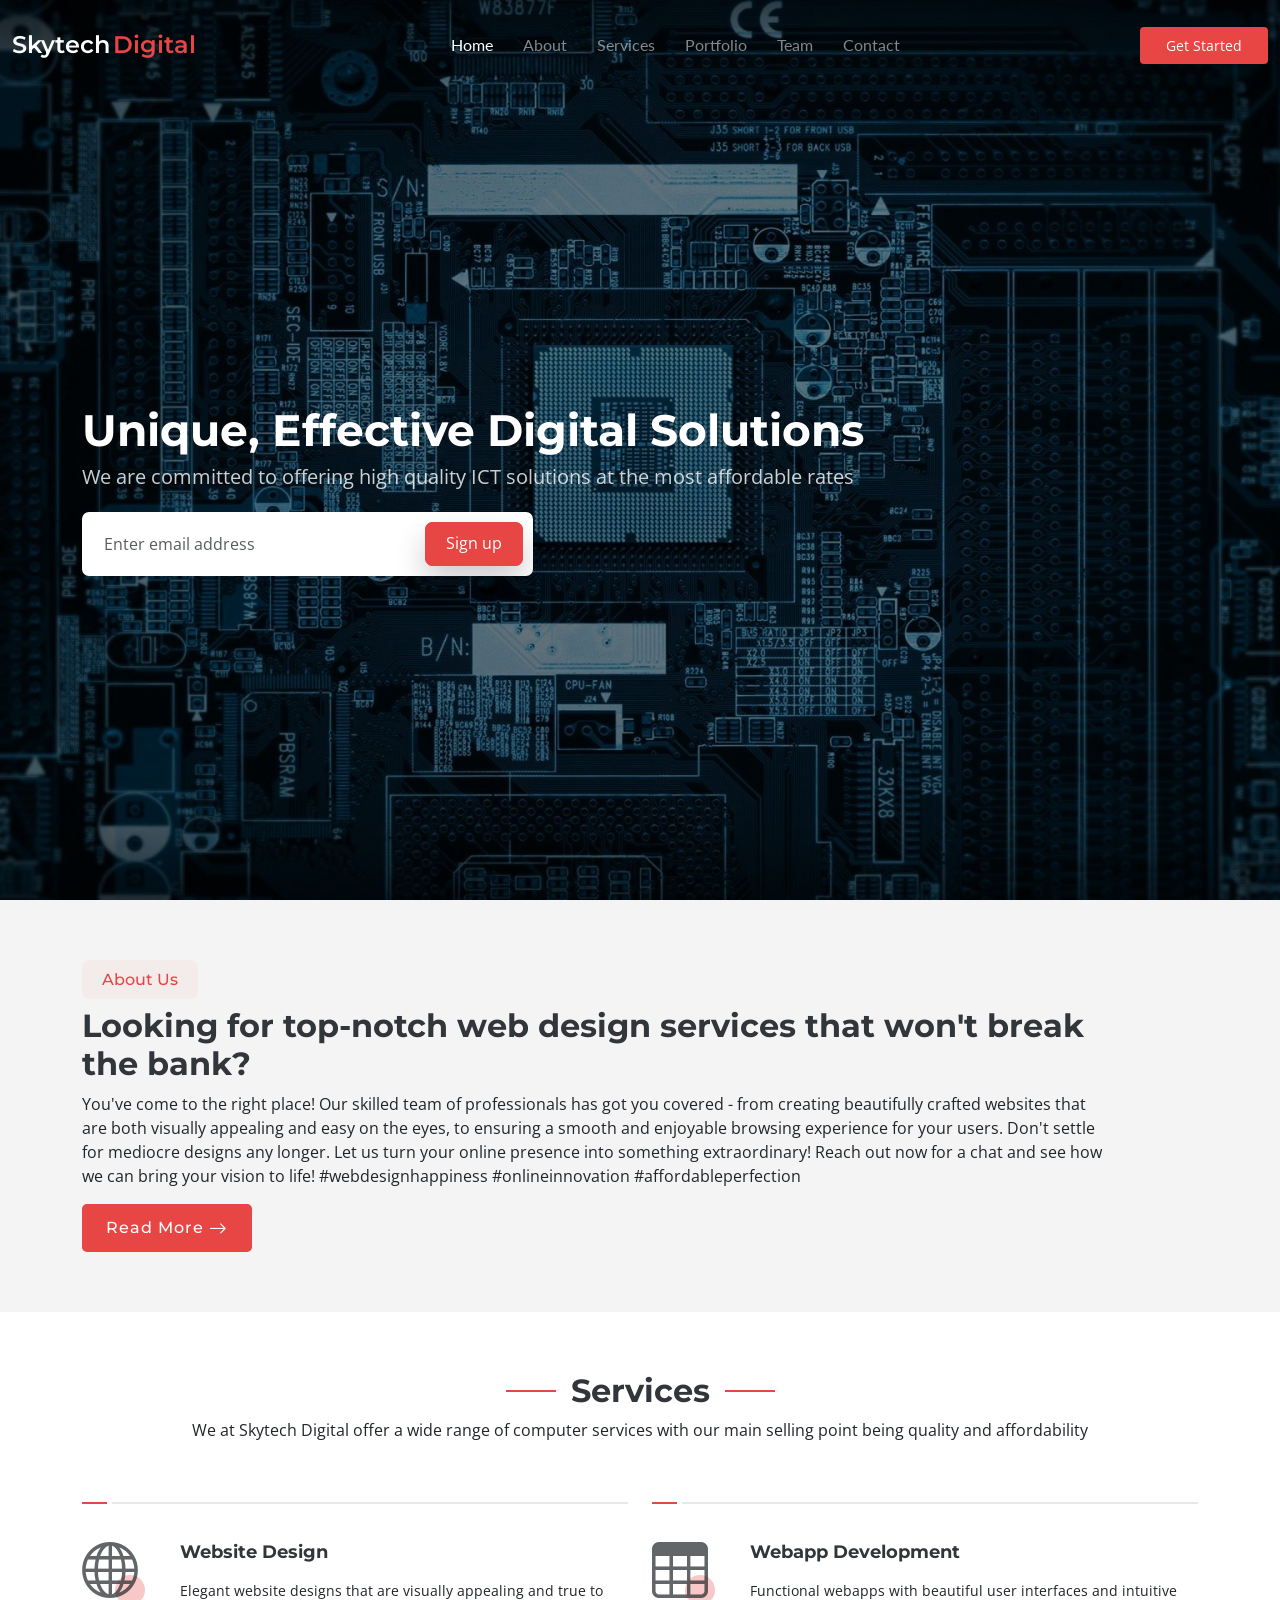
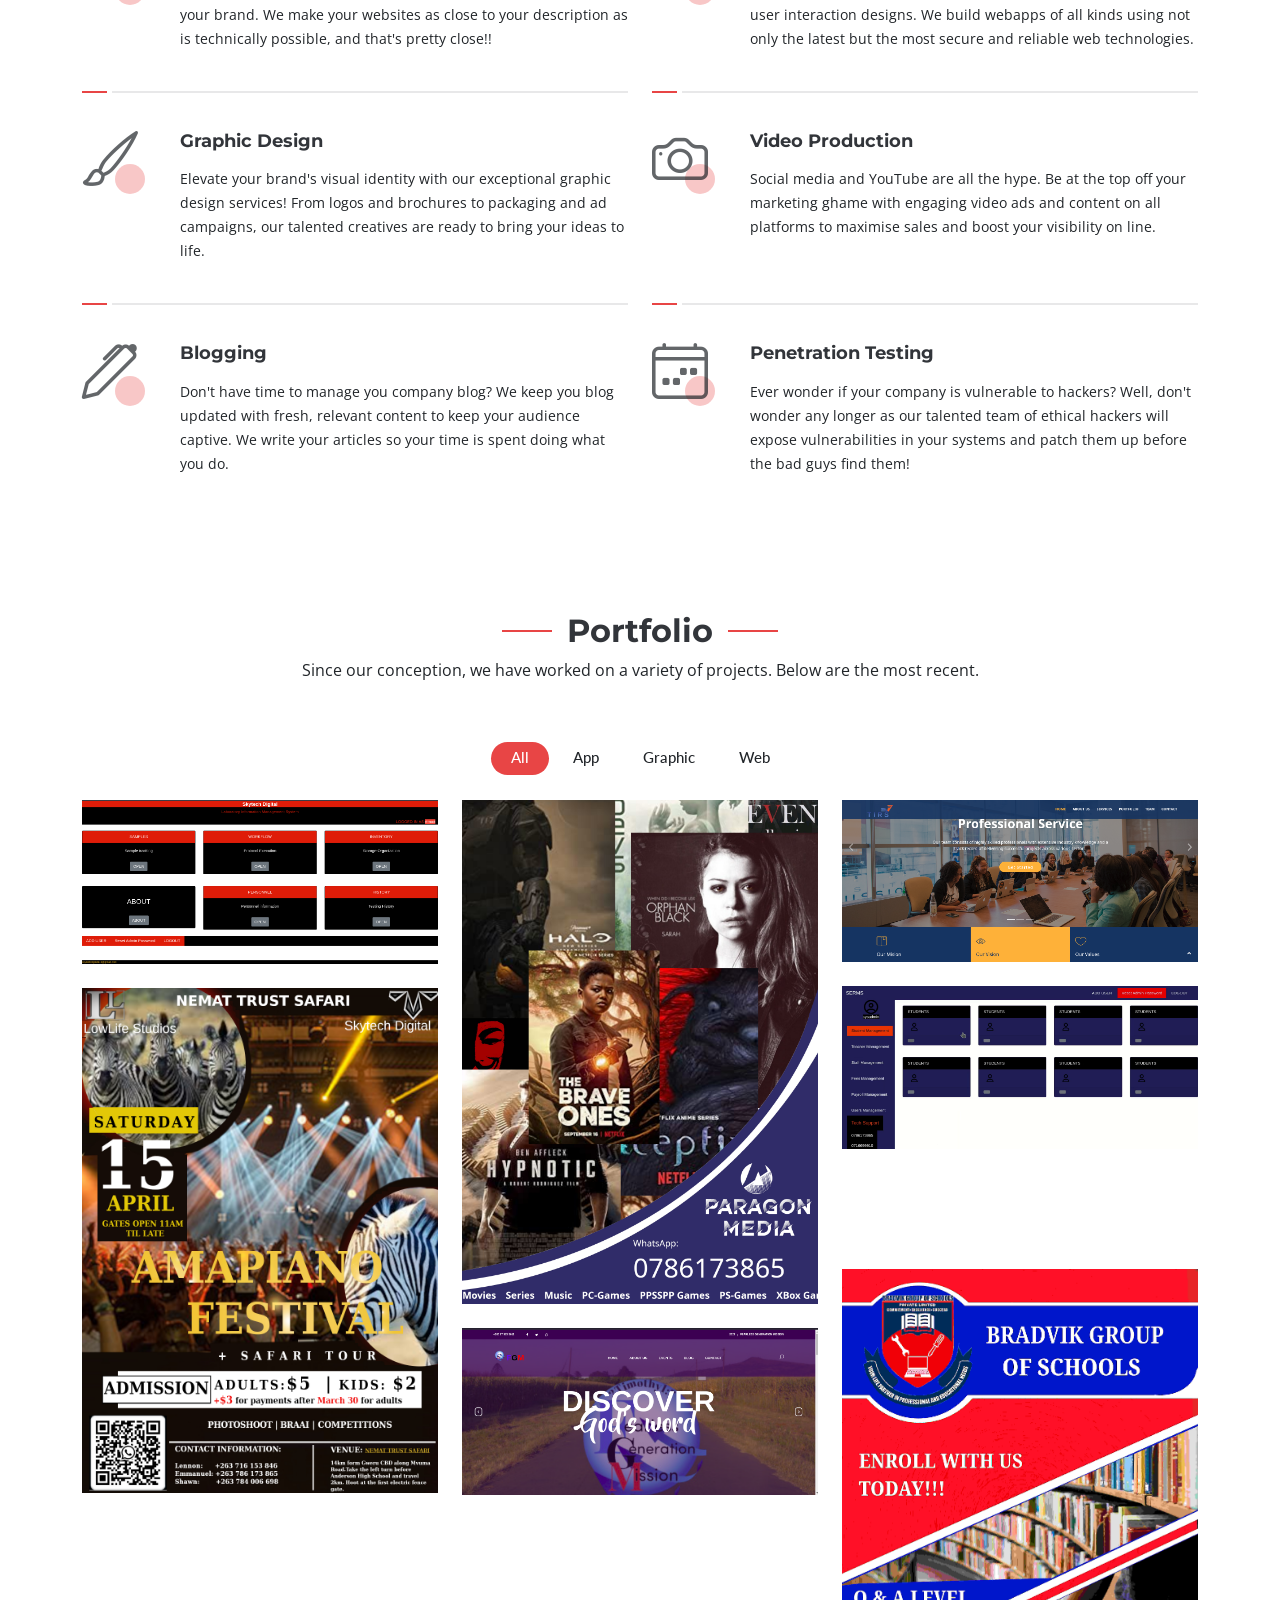
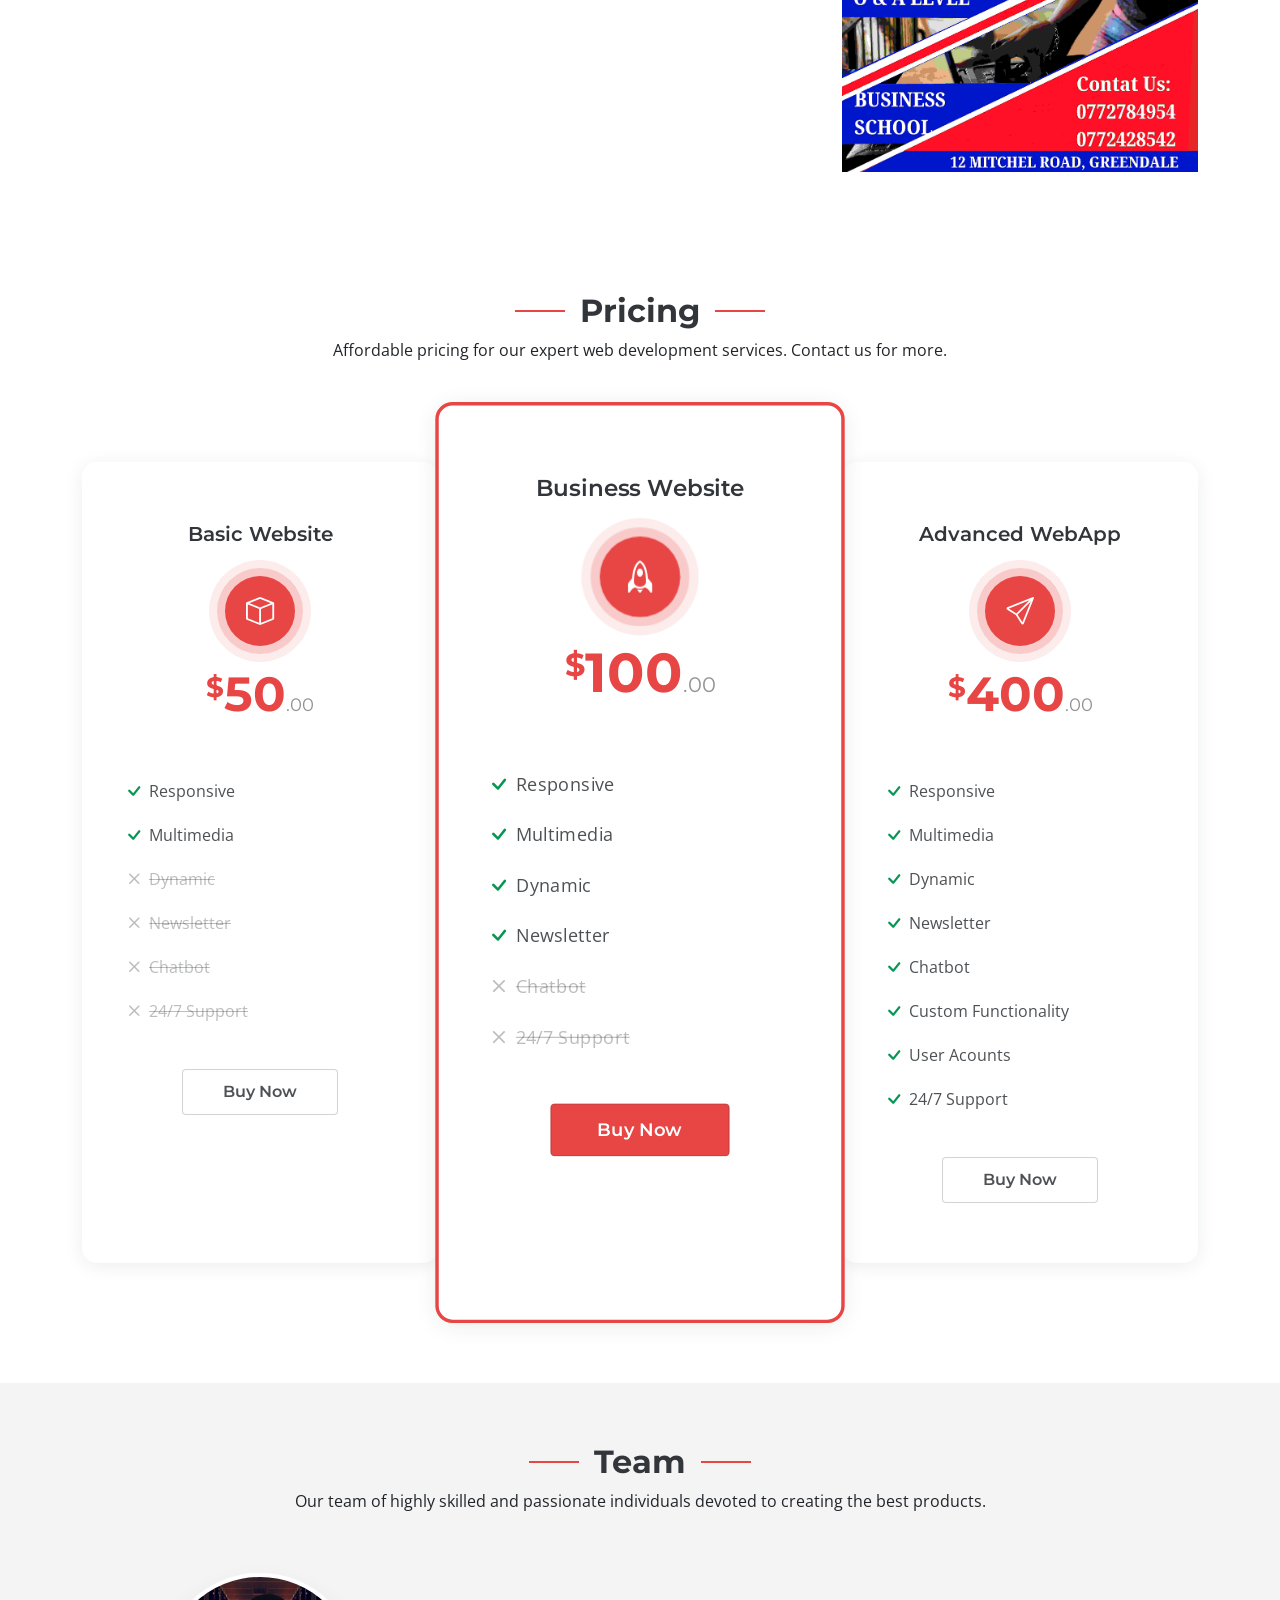
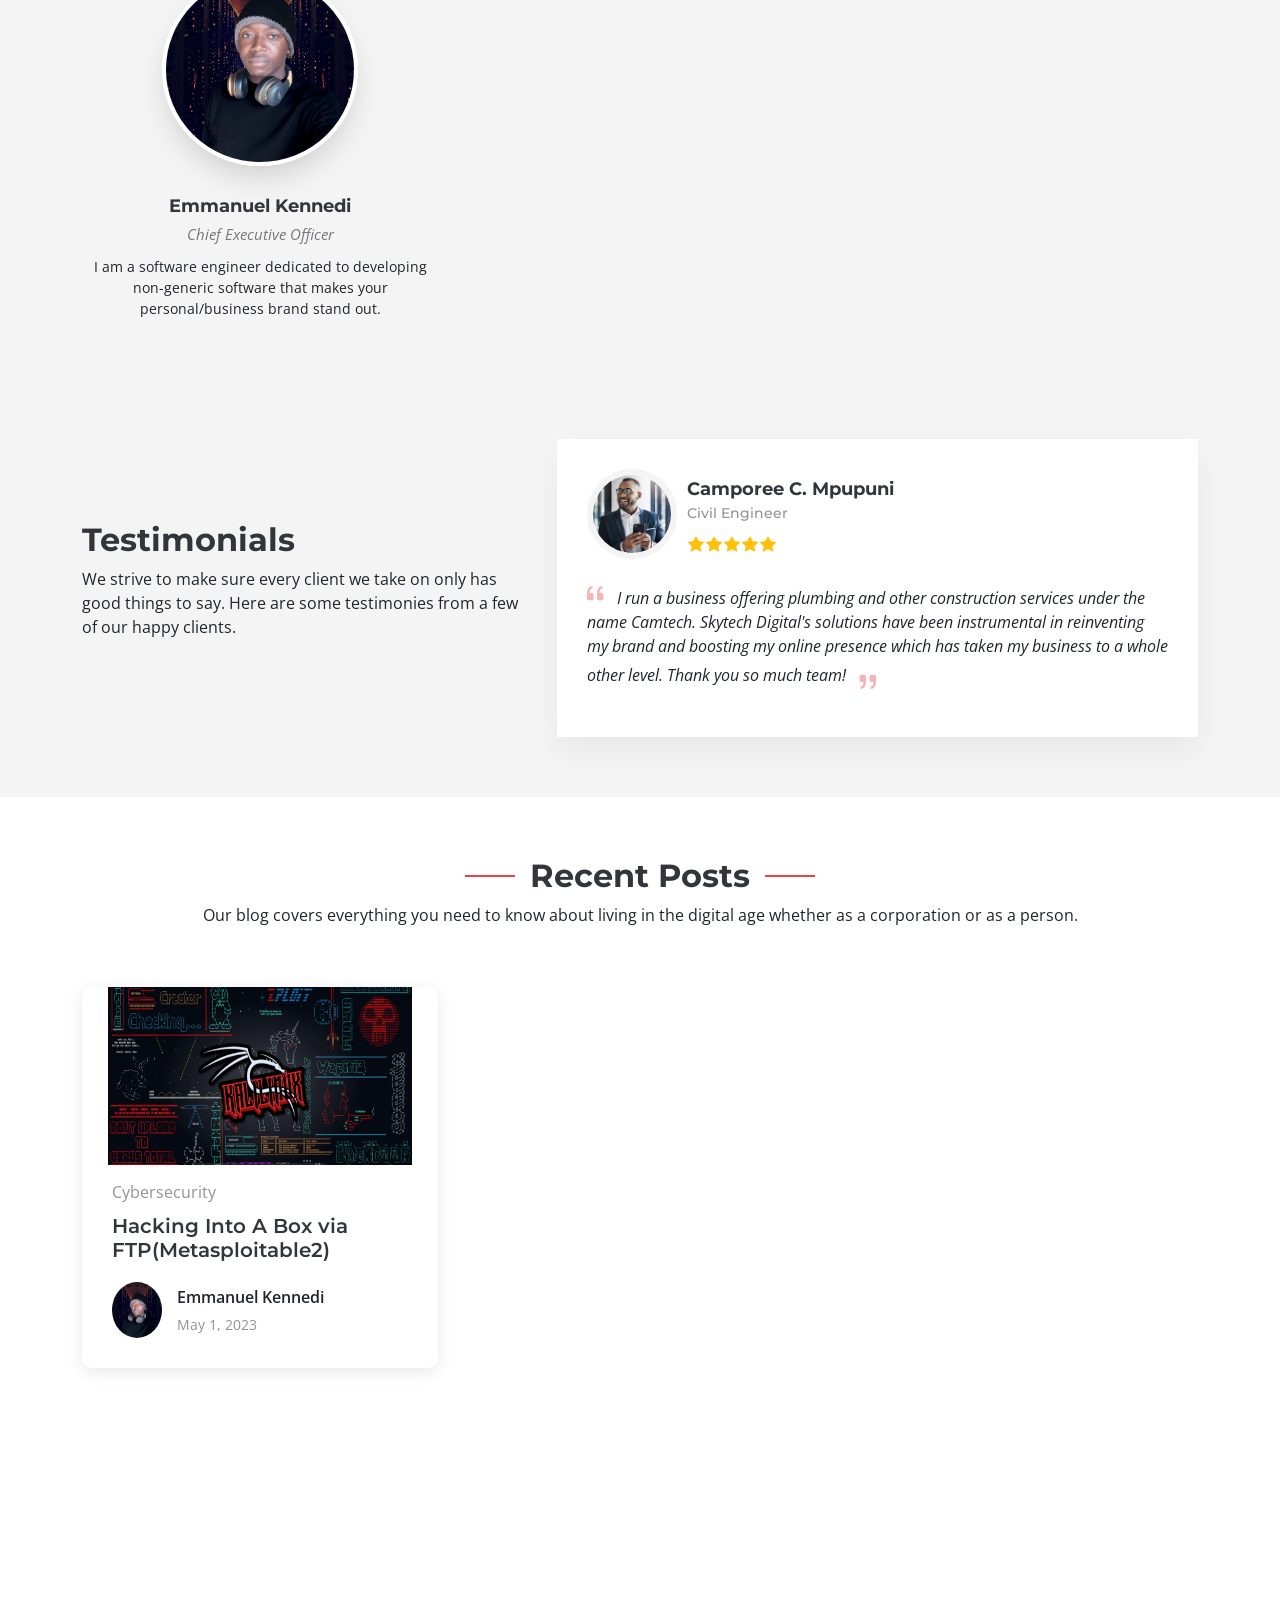
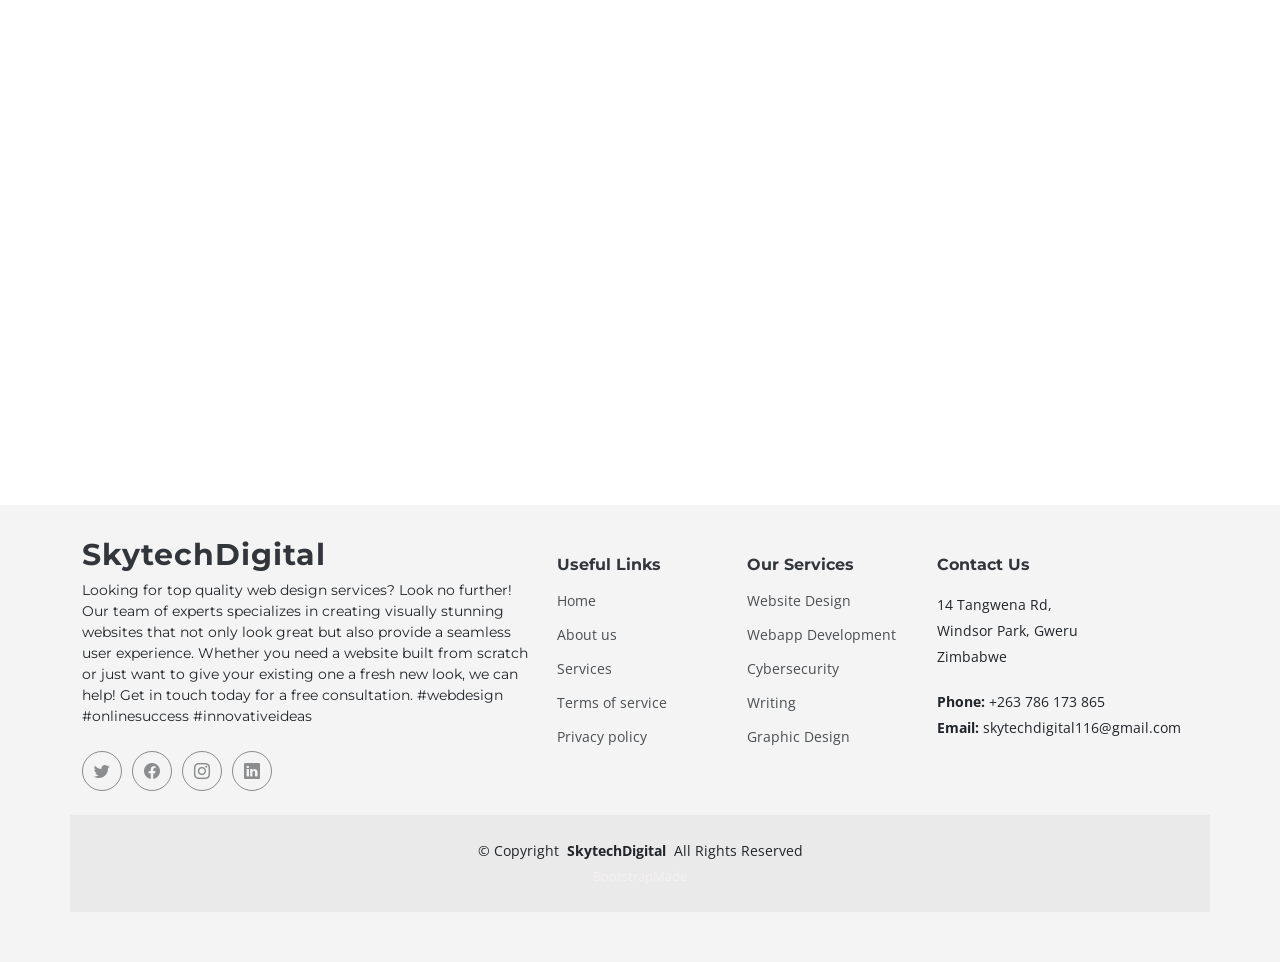
==== commit bf4187a5: "Fixed team section" ====
--- a/index.html
+++ b/index.html
@@ -50,7 +50,7 @@
           <li><a href="index.html#services">Services</a></li>
           <li><a href="index.html#portfolio">Portfolio</a></li>
           <li><a href="index.html#team">Team</a></li>
-          <li><a href="blog.html">Blog</a></li>
+          <!--<li><a href="blog.html">Blog</a></li>-->
           <!-- <li class="dropdown has-dropdown"><a href="#"><span>Dropdown</span> <i class="bi bi-chevron-down"></i></a>
             <ul class="dd-box-shadow">
               <li><a href="#">Dropdown 1</a></li>
@@ -74,7 +74,7 @@
         <i class="mobile-nav-toggle d-xl-none bi bi-list"></i>
       </nav><!-- End Nav Menu -->
 
-      <a class="btn-getstarted" href="index.html#about">Get Started</a>
+      <a class="btn-getstarted" href="index.html#contact">Get Started</a>
 
     </div>
   </header><!-- End Header -->
@@ -319,14 +319,14 @@
 
     </section><!-- End Services Section -->
 
-    <!-- Features Section - Home Page -->
+    <!-- Features Section - Home Page --
     <section id="features" class="features">
 
-      <!--  Section Title -->
+      <!--  Section Title --
       <div class="container section-title" data-aos="fade-up">
         <h2>Features</h2>
         <p>A few extra goodies to sweeten the pot</p>
-      </div><!-- End Section Title -->
+      </div><!-- End Section Title --
 
       <div class="container">
 
@@ -344,7 +344,7 @@
               <img src="assets/img/features-light-2.jpg" alt="" class="stack-back">
             </div>
           </div>
-        </div><!-- Features Item -->
+        </div><!-- Features Item --
 
         <div class="row gy-4 align-items-stretch justify-content-between features-item ">
           <div class="col-lg-6 d-flex align-items-center features-img-bg" data-aos="zoom-out">
@@ -360,11 +360,11 @@
             </ul>
             <a href="index.html#contact" class="btn btn-get-started align-self-start">Get Started</a>
           </div>
-        </div><!-- Features Item -->
-
-      </div>
-
-    </section><!-- End Features Section -->
+        </div><!-- Features Item --
+
+      </div>
+
+    </section>!-- End Features Section -->
 
     <!-- Portfolio Section - Home Page -->
     <section id="portfolio" class="portfolio">
@@ -372,7 +372,7 @@
       <!--  Section Title -->
       <div class="container section-title" data-aos="fade-up">
         <h2>Portfolio</h2>
-        <p>Some of our works. Click <a href="portifolio/index.html">here</a> to view full portifolio.</p>
+        <p>Since our conception, we have worked on a variety of projects. Below are the most recent.</p>
       </div><!-- End Section Title -->
 
       <div class="container">
@@ -409,12 +409,12 @@
             </div><!-- End Portfolio Item -->
 
             <div class="col-lg-4 col-md-6 portfolio-item isotope-item filter-branding">
-              <img src="assets/img/portfolio/bradvik-web.png" class="img-fluid" alt="">
+              <img src="assets/img/portfolio/tirs-web.png" class="img-fluid" alt="">
               <div class="portfolio-info">
-                <h4>School Website</h4>
-                <p>Websites designed with interfaces suited for educational institutions</p>
-                <a href="assets/img/portfolio/bradvik-web.png" title="Bradvik Group of Schools" data-gallery="portfolio-gallery-branding" class="glightbox preview-link"><i class="bi bi-zoom-in"></i></a>
-                <a href="portfolio-details.html" title="More Details" class="details-link"><i class="bi bi-link-45deg"></i></a>
+                <h4>TIRS Company Website</h4>
+                <p>Elegantly designed websites that make your company standout.</p>
+                <a href="assets/img/portfolio/tirs-web.png" title="Bradvik Group of Schools" data-gallery="portfolio-gallery-branding" class="glightbox preview-link"><i class="bi bi-zoom-in"></i></a>
+                <a href="https://www.tenmensolutions.com/" title="Visit Site" class="details-link"><i class="bi bi-link-45deg"></i></a>
               </div>
             </div><!-- End Portfolio Item -->
 
@@ -439,21 +439,21 @@
             </div><!-- End Portfolio Item -->
 
             <div class="col-lg-4 col-md-6 portfolio-item isotope-item filter-branding">
-              <img src="assets/img/portfolio/frontier-web.png" class="img-fluid" alt="">
+              <img src="assets/img/portfolio/ssss.png" class="img-fluid" alt="">
               <div class="portfolio-info">
-                <h4>Marketing Website</h4>
-                <p>Visualy appealling websites for easy marketing.</p>
-                <a href="assets/img/portfolio/frontier-web.png" title="Frontier Finder" data-gallery="portfolio-gallery-branding" class="glightbox preview-link"><i class="bi bi-zoom-in"></i></a>
+                <h4></h4>
+                <p></p>
+                <a href="assets/img/portfolio/ssss.png" title="Skytech Digital" data-gallery="portfolio-gallery-branding" class="glightbox preview-link"><i class="bi bi-zoom-in"></i></a>
                 <a href="portfolio-details.html" title="More Details" class="details-link"><i class="bi bi-link-45deg"></i></a>
               </div>
             </div><!-- End Portfolio Item -->
 
             <div class="col-lg-4 col-md-6 portfolio-item isotope-item filter-app">
-              <img src="assets/img/portfolio/app3.svg" class="img-fluid" alt="">
+              <img src="assets/img/portfolio/app.svg" class="img-fluid" alt="">
               <div class="portfolio-info">
-                <h4>Coming Soon</h4>
-                <p>WATCH THIS SPACE</p>
-                <a href="assets/img/portfolio/app3.svg" title="Coming Soon" data-gallery="portfolio-gallery-app" class="glightbox preview-link"><i class="bi bi-zoom-in"></i></a>
+                <h4></h4>
+                <p></p>
+                <a href="assets/img/portfolio/app.svg" title="Skytech Digital" data-gallery="portfolio-gallery-app" class="glightbox preview-link"><i class="bi bi-zoom-in"></i></a>
                 <a href="portfolio-details.html" title="More Details" class="details-link"><i class="bi bi-link-45deg"></i></a>
               </div>
             </div><!-- End Portfolio Item -->
@@ -492,7 +492,7 @@
       <!--  Section Title -->
       <div class="container section-title" data-aos="fade-up">
         <h2>Pricing</h2>
-        <p>NPricing for our main service. Contact us for more.</p>
+        <p>Affordable pricing for our expert web development services. Contact us for more.</p>
       </div><!-- End Section Title -->
 
       <div class="container" data-aos="zoom-in" data-aos-delay="100">
@@ -505,13 +505,14 @@
               <div class="icon">
                 <i class="bi bi-box"></i>
               </div>
-              <h4><sup>$</sup>20<span>.00</span></h4>
+              <h4><sup>$</sup>50<span>.00</span></h4>
               <ul>
                 <li><i class="bi bi-check"></i> <span>Responsive</span></li>
-                <li><i class="bi bi-check"></i> <span>Graphics</span></li>
-                <li><i class="bi bi-x"></i> <span>Chatbot</span></li>
+                <li><i class="bi bi-check"></i> <span>Multimedia</span></li>
                 <li class="na"><i class="bi bi-x"></i> <span>Dynamic</span></li>
-                <li class="na"><i class="bi bi-x"></i> <span>Newsletter Registeration</span></li>
+                <li class="na"><i class="bi bi-x"></i> <span>Newsletter</span></li>
+                <li class="na"><i class="bi bi-x"></i> <span>Chatbot</span></li>
+                <li class="na"><i class="bi bi-x"></i> <span>24/7 Support</span></li>
               </ul>
               <div class="text-center"><a href="index.html#contact" class="buy-btn">Buy Now</a></div>
             </div>
@@ -528,9 +529,10 @@
               <ul>
                 <li><i class="bi bi-check"></i> <span>Responsive</span></li>
                 <li><i class="bi bi-check"></i> <span>Multimedia</span></li>
-                <li><i class="bi bi-check"></i> <span>Chatbot</span></li>
                 <li><i class="bi bi-check"></i> <span>Dynamic</span></li>
-                <li><i class="bi bi-check"></i> <span>Newsletter Registeration</span></li>
+                <li><i class="bi bi-check"></i> <span>Newsletter</span></li>
+                <li class="na"><i class="bi bi-x"></i> <span>Chatbot</span></li>
+                <li class="na"><i class="bi bi-x"></i> <span>24/7 Support</span></li>
               </ul>
               <div class="text-center"><a href="index.html#contact" class="buy-btn">Buy Now</a></div>
             </div>
@@ -544,10 +546,13 @@
               </div>
               <h4><sup>$</sup>400<span>.00</span></h4>
               <ul>
+                <li><i class="bi bi-check"></i> <span>Responsive</span></li>
+                <li><i class="bi bi-check"></i> <span>Multimedia</span></li>
+                <li><i class="bi bi-check"></i> <span>Dynamic</span></li>
+                <li><i class="bi bi-check"></i> <span>Newsletter</span></li>
+                <li><i class="bi bi-check"></i> <span>Chatbot</span></li>
                 <li><i class="bi bi-check"></i> <span>Custom Functionality</span></li>
-                <li><i class="bi bi-check"></i> <span>Responsive</span></li>
-                <li><i class="bi bi-check"></i> <span>Interactive</span></li>
-                <li><i class="bi bi-check"></i> <span>Chatbot</span></li>
+                <li><i class="bi bi-check"></i> <span>User Acounts</span></li>
                 <li><i class="bi bi-check"></i> <span>24/7 Support</span></li>
               </ul>
               <div class="text-center"><a href="index.html#contact" class="buy-btn">Buy Now</a></div>
@@ -749,7 +754,7 @@
 
     </section><!-- End Team Section -->
 
-    <!-- Call-to-action Section - Home Page -->
+    <!-- Call-to-action Section - Home Page --
     <section id="call-to-action" class="call-to-action">
 
       <img src="assets/img/cta-bg.jpg" alt="">
@@ -766,7 +771,7 @@
         </div>
       </div>
 
-    </section><!-- End Call-to-action Section -->
+    </section>-- End Call-to-action Section -->
 
     <!-- Testimonials Section - Home Page -->
     <section id="testimonials" class="testimonials">
@@ -1024,15 +1029,15 @@
 
         <div class="row gy-4">
 
-          <div class="col-lg-6">
+          <div class="col-lg-12">
 
             <div class="row gy-4">
               <div class="col-md-6">
                 <div class="info-item" data-aos="fade" data-aos-delay="200">
                   <i class="bi bi-geo-alt"></i>
                   <h3>Address</h3>
-                  <p>No physical <address></address></p>
-                  <p>Gweru, Midlands</p>
+                  <p>14 Tangwena Rd, Windsor Park</p>
+                  <p>Gweru, Zimbabwe</p>
                 </div>
               </div><!-- End Info Item -->
 
@@ -1067,7 +1072,7 @@
 
           </div>
 
-          <div class="col-lg-6">
+          <!-- <div class="col-lg-6">
             <form action="forms/contact.php" method="post" class="php-email-form" data-aos="fade-up" data-aos-delay="200">
               <div class="row gy-4">
 
@@ -1097,7 +1102,7 @@
 
               </div>
             </form>
-          </div><!-- End Contact Form -->
+          </div>-- End Contact Form -->
 
         </div>
 
@@ -1129,10 +1134,10 @@
           <h4>Useful Links</h4>
           <ul>
             <li><a href="#">Home</a></li>
-            <li><a href="#">About us</a></li>
-            <li><a href="#">Services</a></li>
-            <li><a href="#">Terms of service</a></li>
-            <li><a href="#">Privacy policy</a></li>
+            <li><a href="#about">About us</a></li>
+            <li><a href="#services">Services</a></li>
+            <li><a href="terms-of-service.html">Terms of service</a></li>
+            <li><a href="privacy-policy.html">Privacy policy</a></li>
           </ul>
         </div>
 
@@ -1149,8 +1154,8 @@
 
         <div class="col-lg-3 col-md-12 footer-contact text-center text-md-start">
           <h4>Contact Us</h4>
-          <p>No physical address</p>
-          <p>No physical address</p>
+          <p>14 Tangwena Rd,</p>
+          <p>Windsor Park, Gweru</p>
           <p>Zimbabwe</p>
           <p class="mt-4"><strong>Phone:</strong> <span>+263 786 173 865</span></p>
           <p><strong>Email:</strong> <span>skytechdigital116@gmail.com</span></p>
@@ -1163,7 +1168,7 @@
       <p>&copy; <span>Copyright</span> <strong class="px-1">Skytech<span>Digital</span></strong> <span>All Rights Reserved</span></p>
       <div class="credits">
 
-        <a href="https://bootstrapmade.com/">BootstrapMade</a>
+        <a href="https://bootstrapmade.com/" style="color: rgb(243, 241, 241)">BootstrapMade</a>
       </div>
     </div>
 
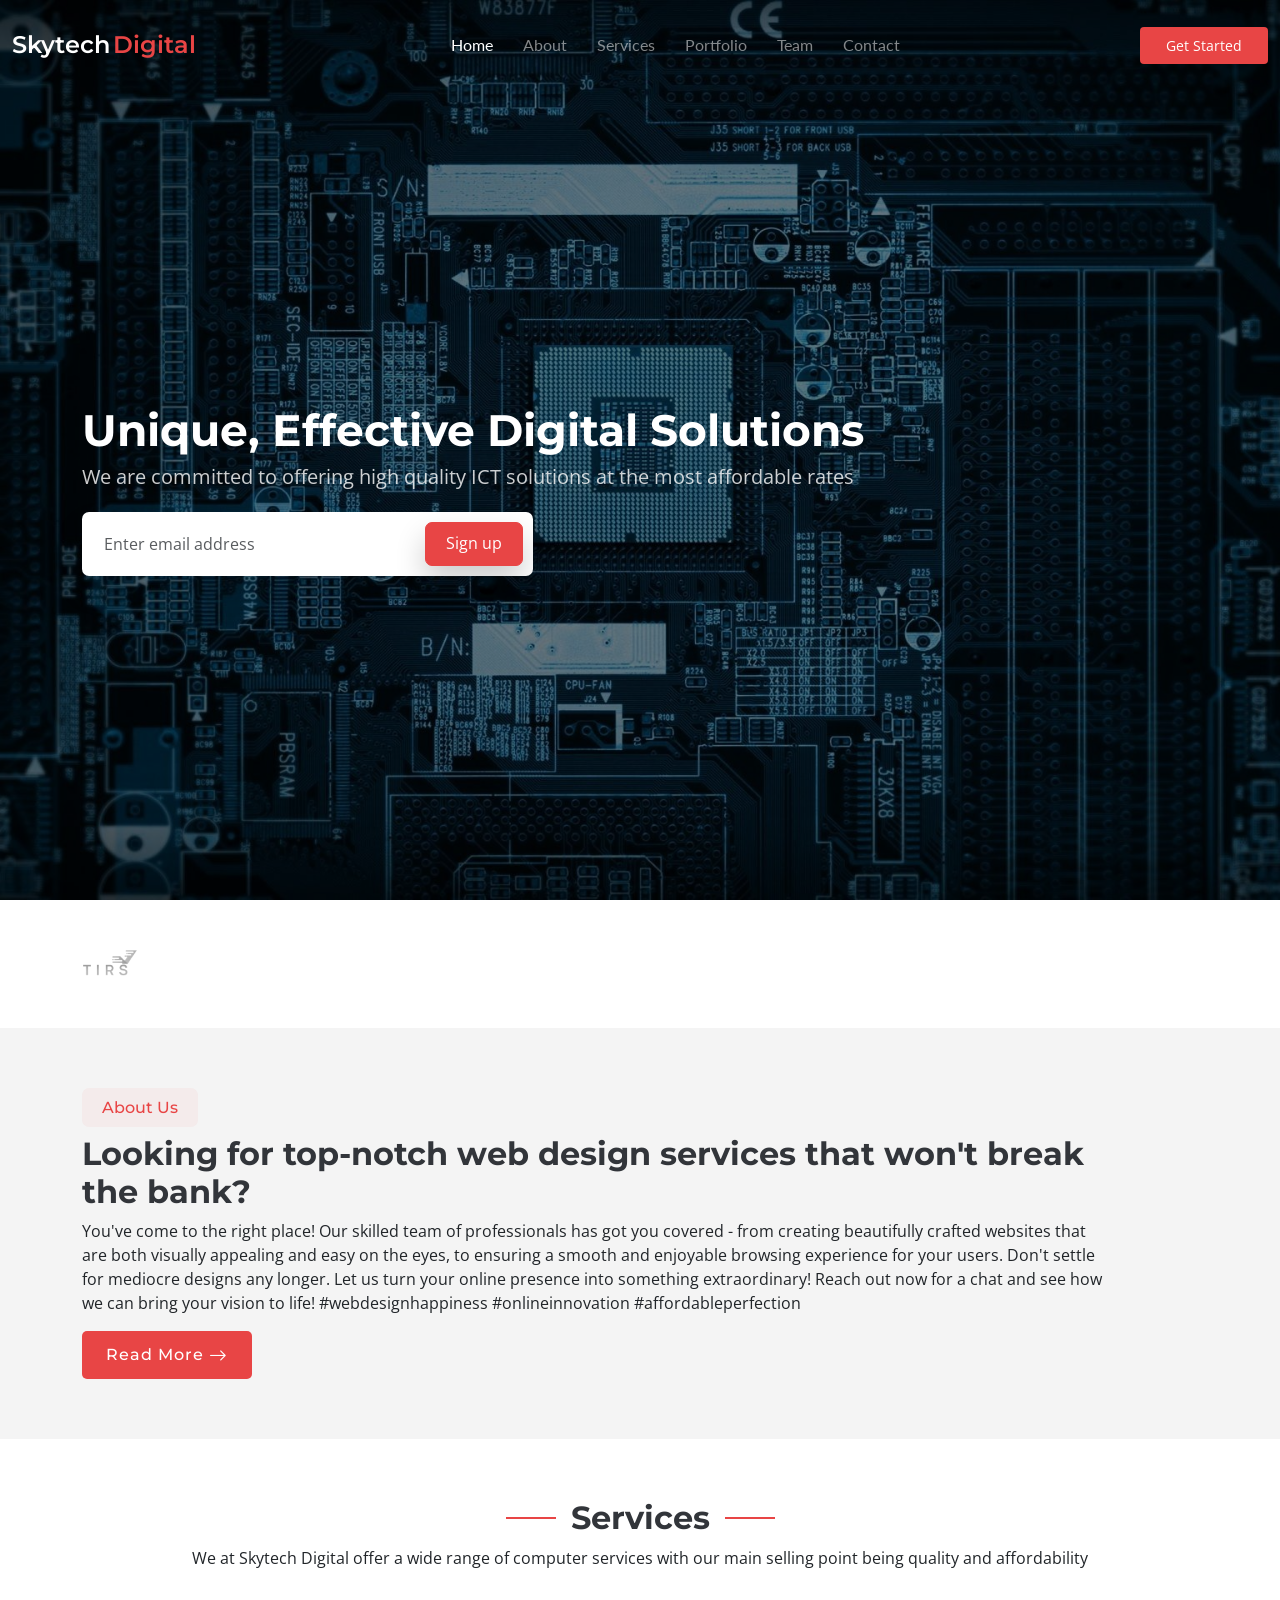
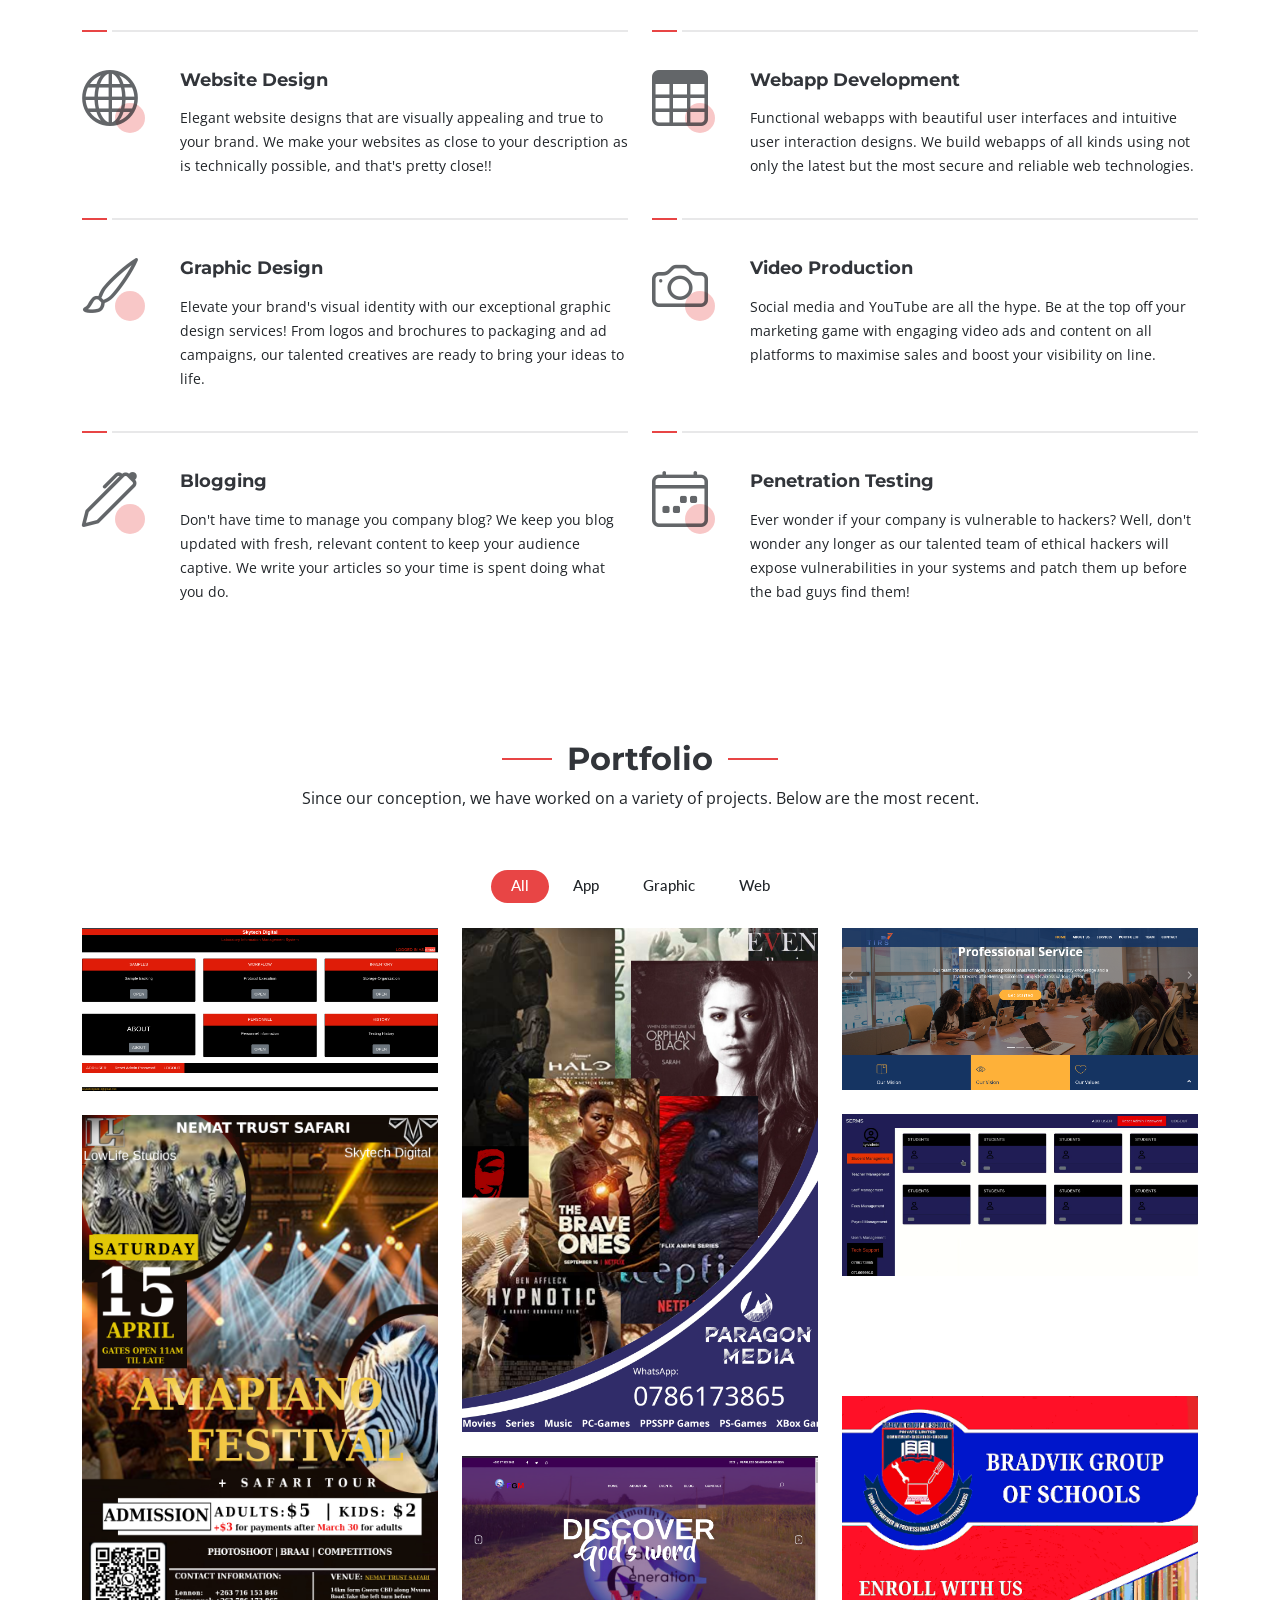
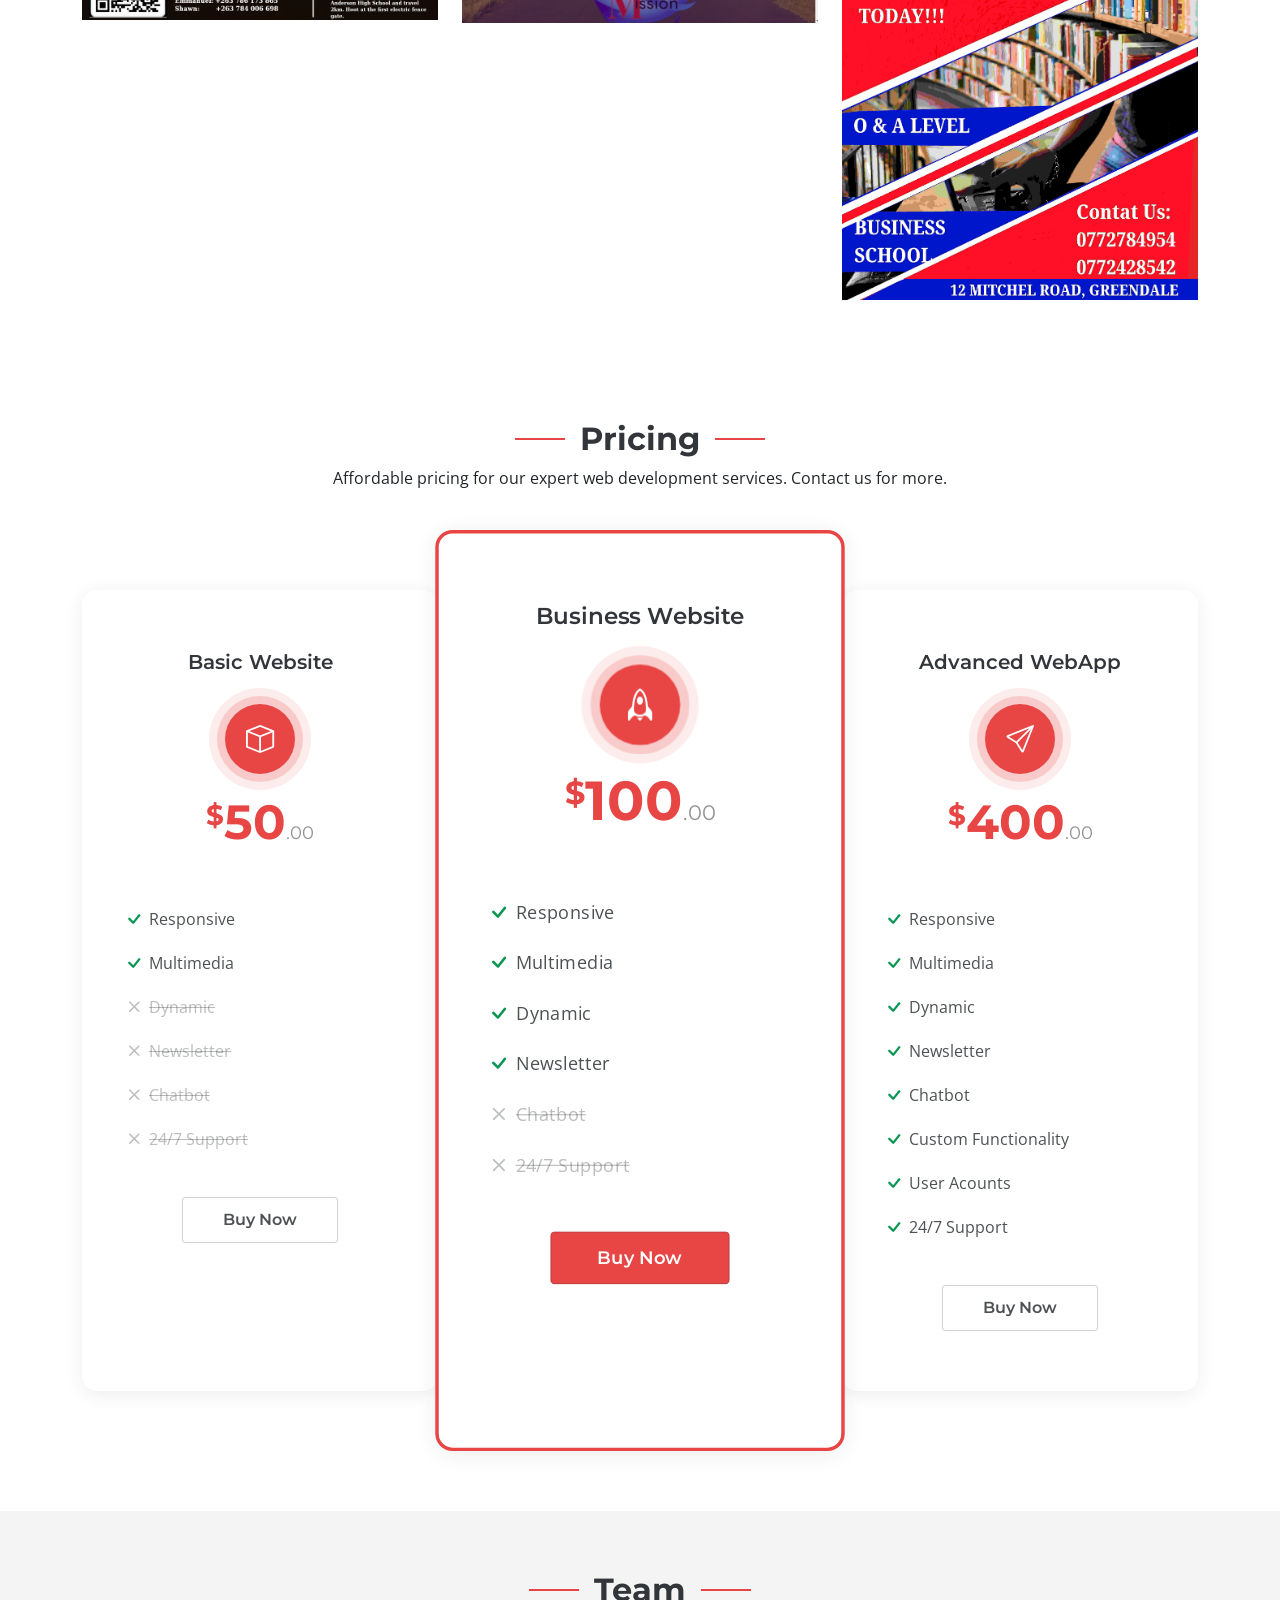
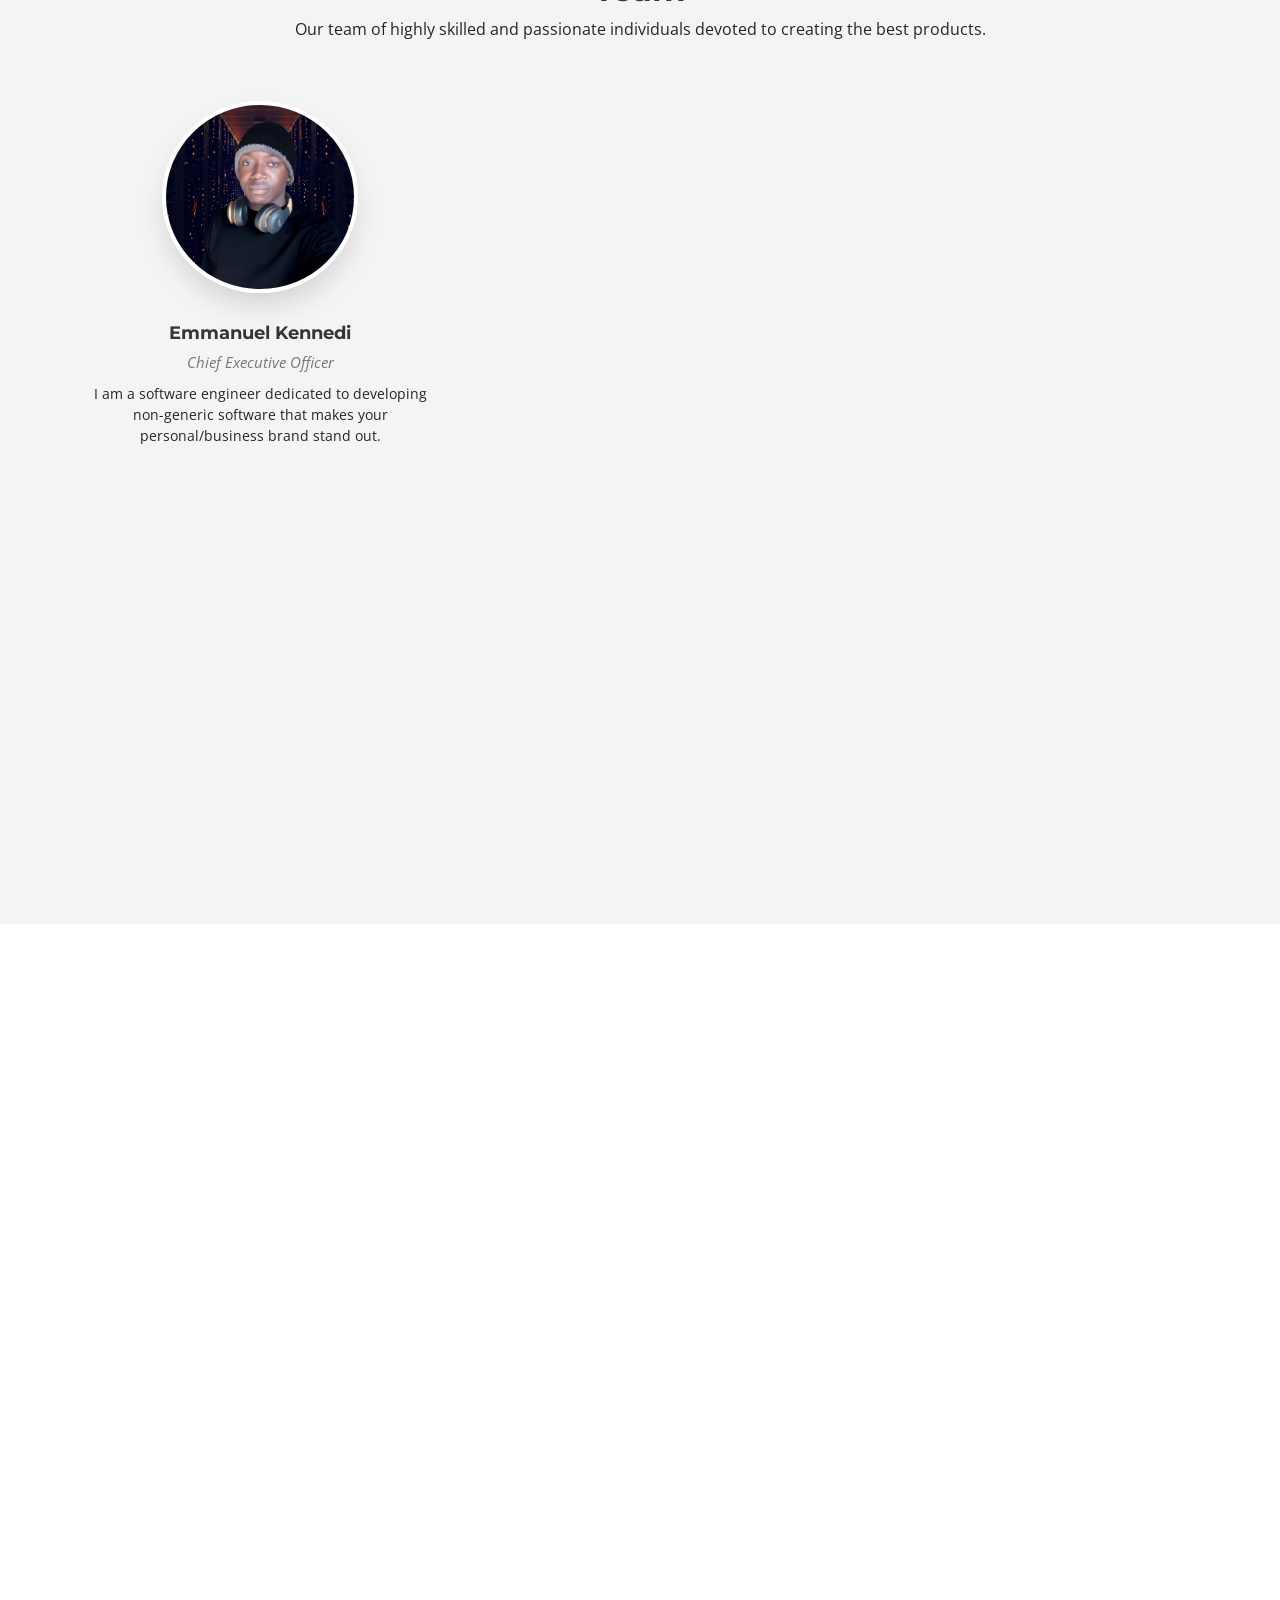
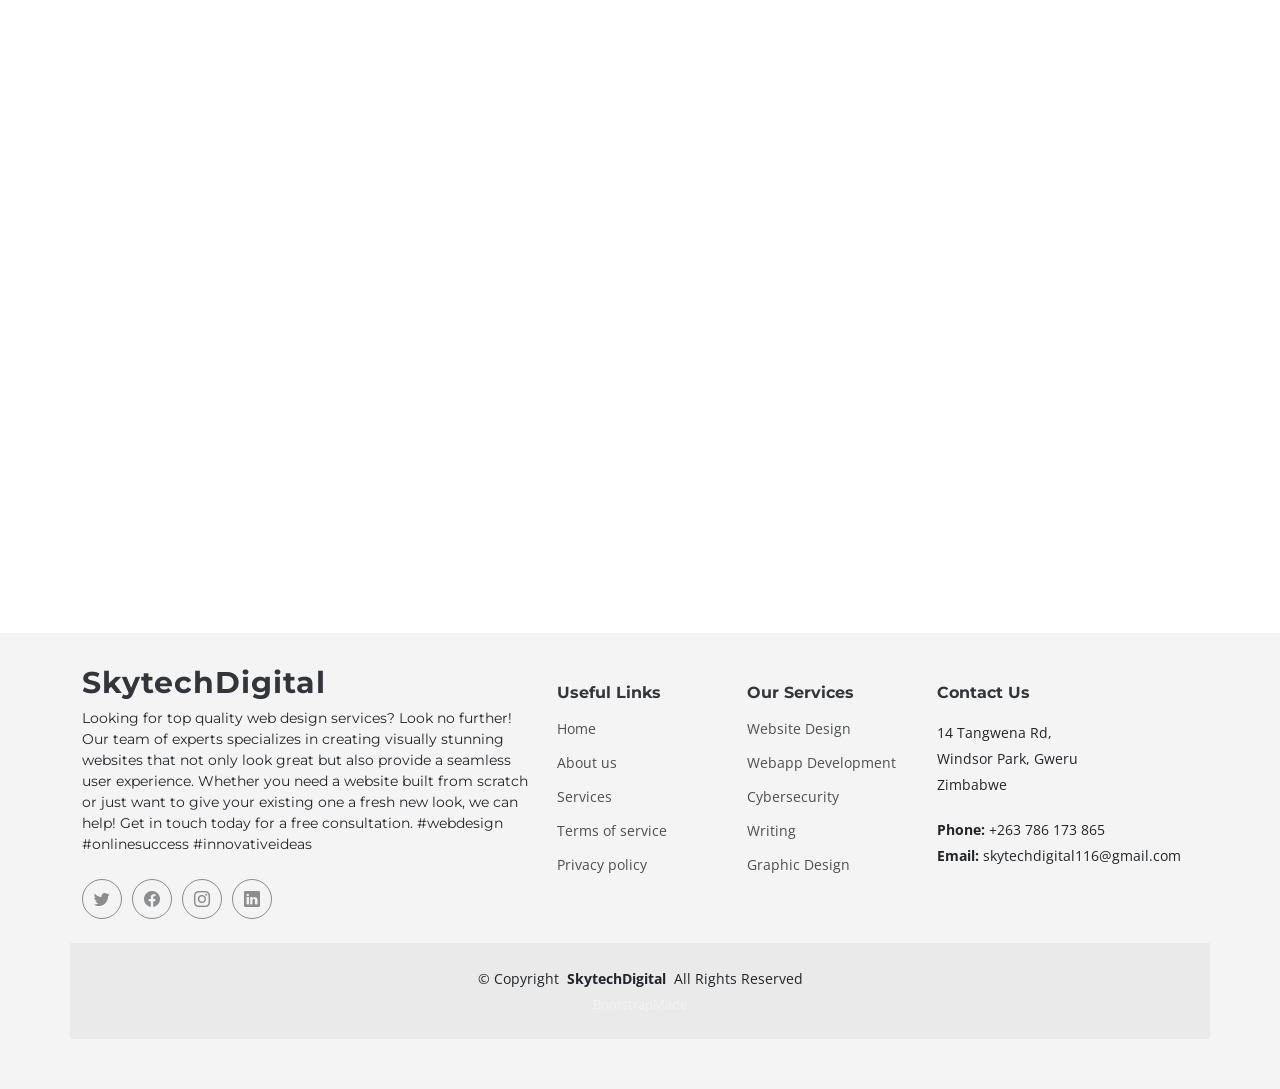
==== commit 30b5a6ee: "I lost the first repo so no previous versions" ====
--- a/index.html
+++ b/index.html
@@ -103,7 +103,7 @@
 
     </section><!-- End Hero Section -->
 
-    <!-- Clients Section - Home Page --
+    <!-- Clients Section - Home Page -->
     <section id="clients" class="clients">
 
       <div class="container-fluid" data-aos="fade-up">
@@ -112,9 +112,9 @@
 
           <div class="col-xl-2 col-md-3 col-6 client-logo">
             <img src="assets/img/clients/client-1.png" class="img-fluid" alt="">
-          </div><!-- End Client Item --
-
-          <div class="col-xl-2 col-md-3 col-6 client-logo">
+          </div><!-- End Client Item -->
+
+          <!--<div class="col-xl-2 col-md-3 col-6 client-logo">
             <img src="assets/img/clients/client-2.png" class="img-fluid" alt="">
           </div><!-- End Client Item --
 
@@ -132,13 +132,13 @@
 
           <div class="col-xl-2 col-md-3 col-6 client-logo">
             <img src="assets/img/clients/client-6.png" class="img-fluid" alt="">
-          </div><!-- End Client Item --
-
-        </div>
-
-      </div>
-
-    </section>-- End Clients Section -->
+          </div><!-- End Client Item -->
+
+        </div>
+
+      </div>
+
+    </section><!-- End Clients Section -->
 
     <!-- About Section - Home Page -->
     <section id="about" class="about">
@@ -288,7 +288,7 @@
               <div class="icon flex-shrink-0"><i class="bi bi-camera"></i></div>
               <div>
                 <h4 class="title"><a href="index.html#contact" class="stretched-link">Video Production</a></h4>
-                <p class="description">Social media and YouTube are all the hype. Be at the top off your marketing ghame with engaging video ads and content on all platforms to maximise sales and boost your visibility on line.</p>
+                <p class="description">Social media and YouTube are all the hype. Be at the top off your marketing game with engaging video ads and content on all platforms to maximise sales and boost your visibility on line.</p>
               </div>
             </div>
           </div><!-- End Service Item -->
@@ -1198,4 +1198,4 @@
 
 </body>
 
-</html>+</html>
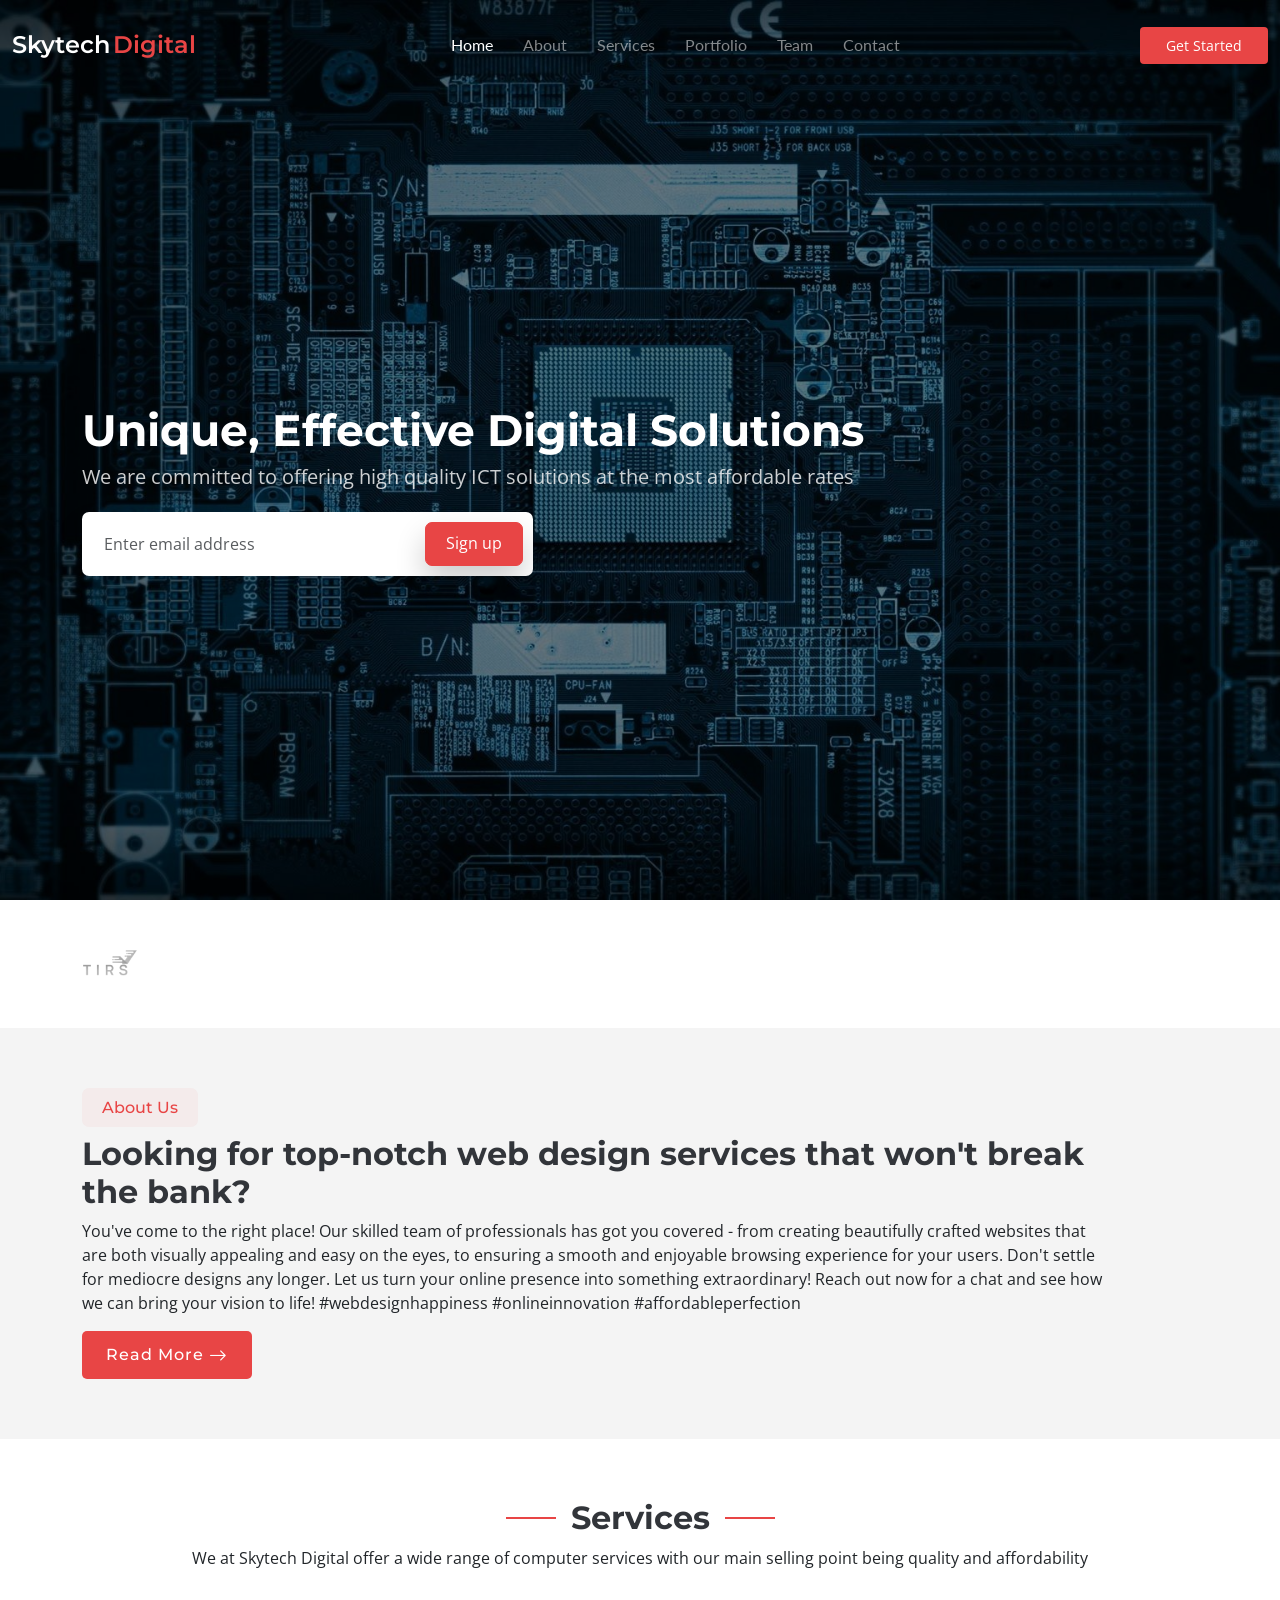
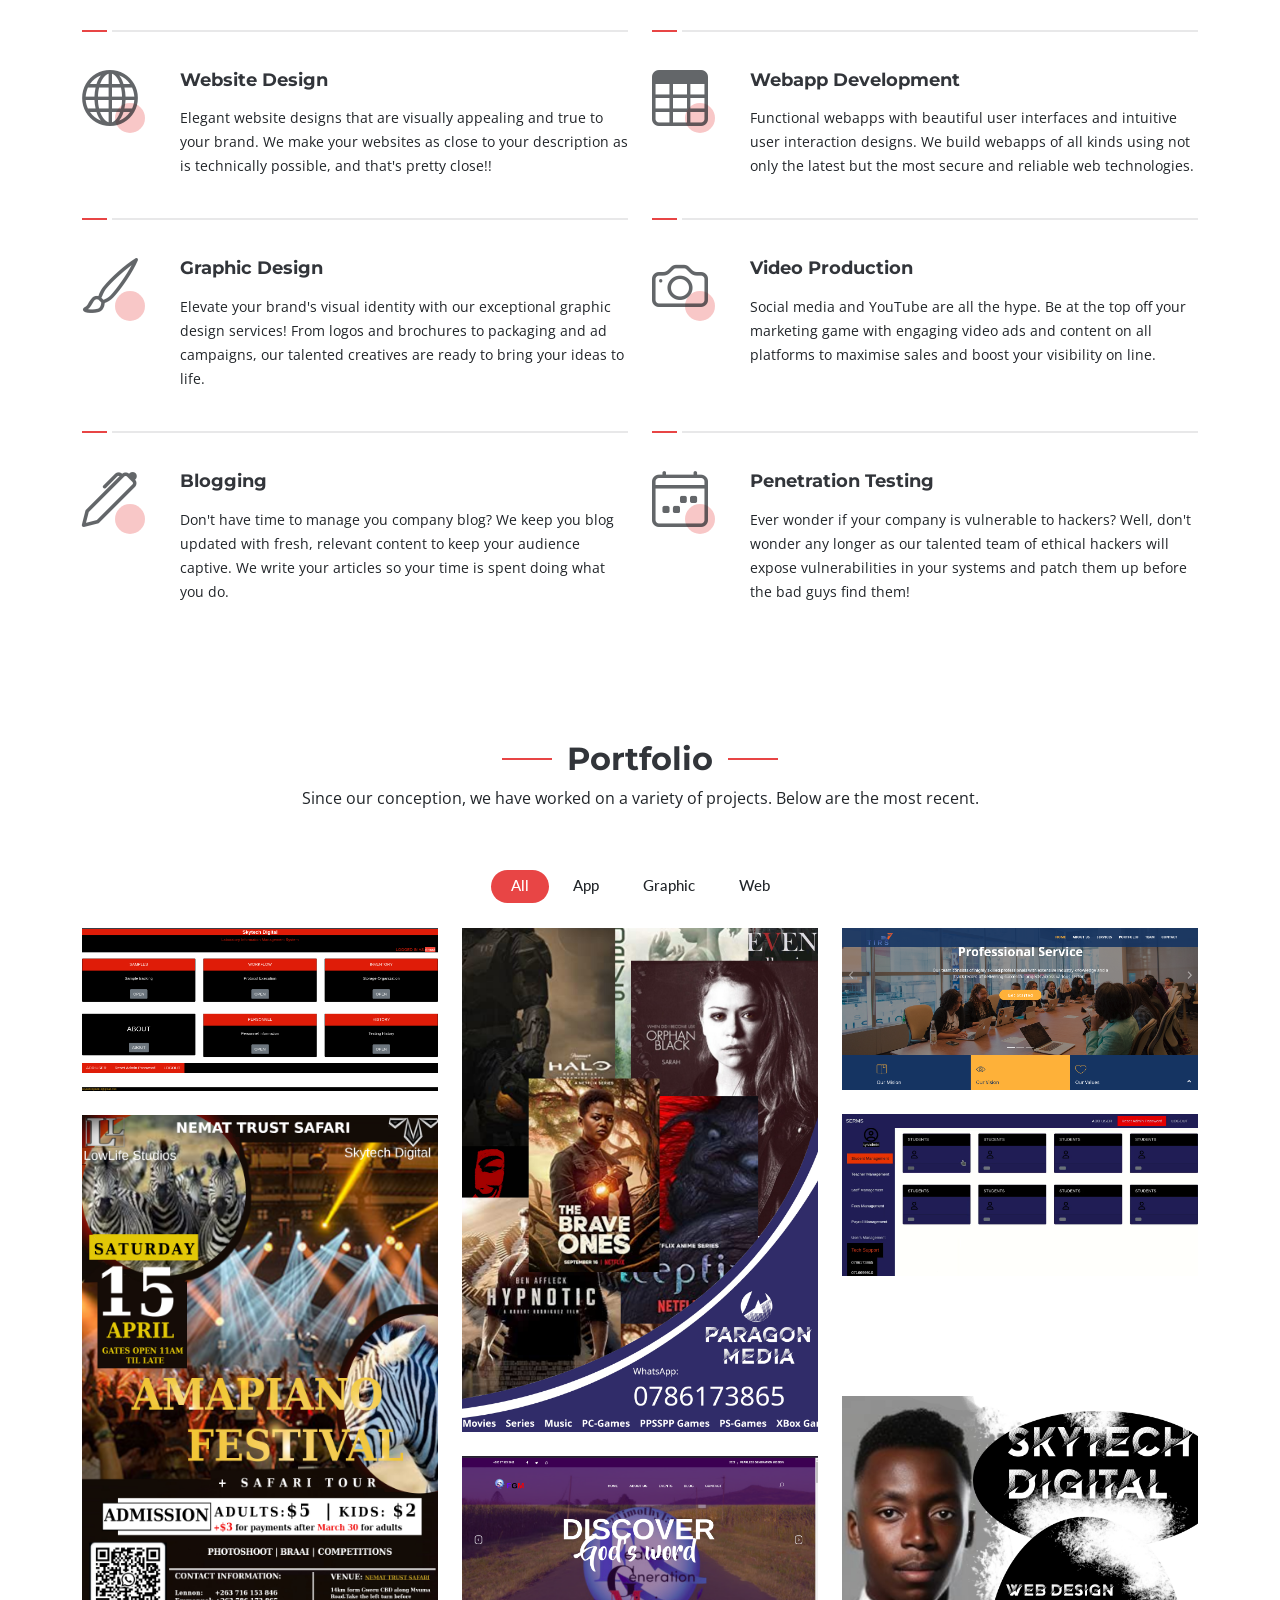
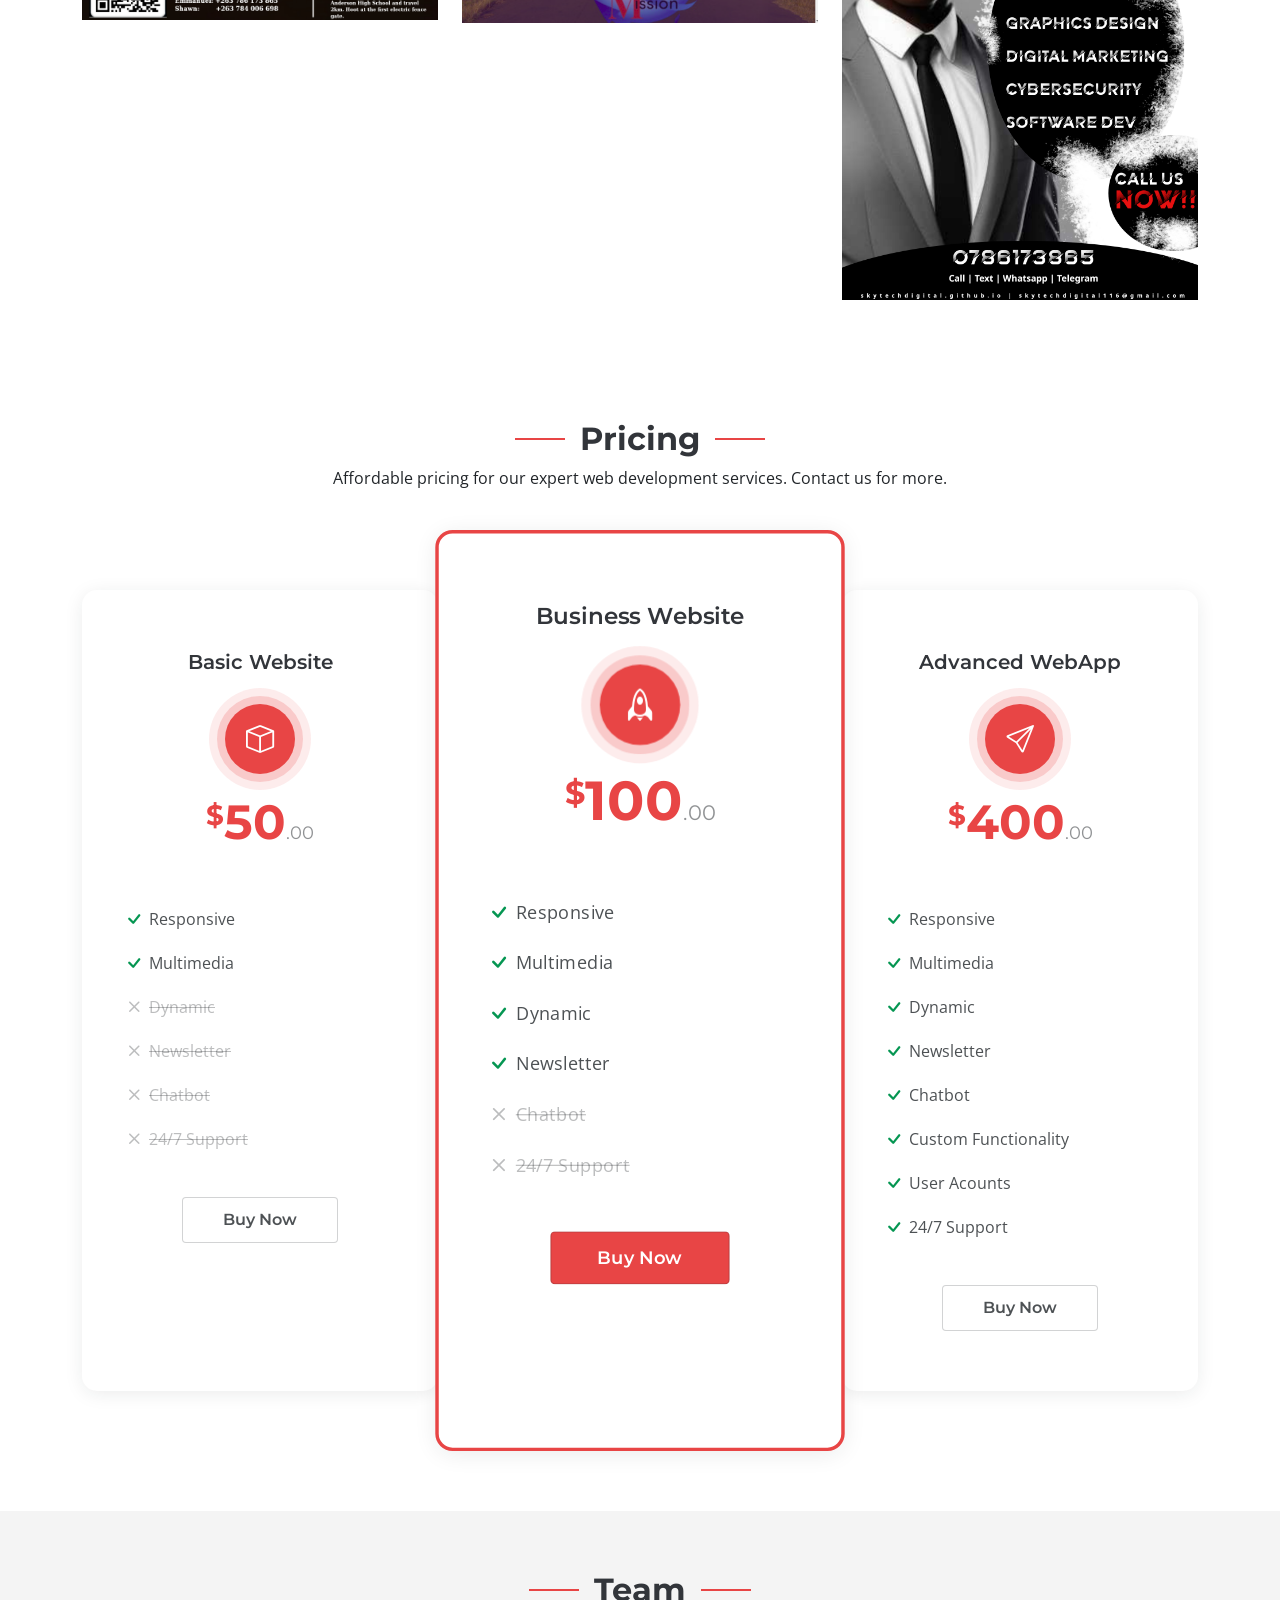
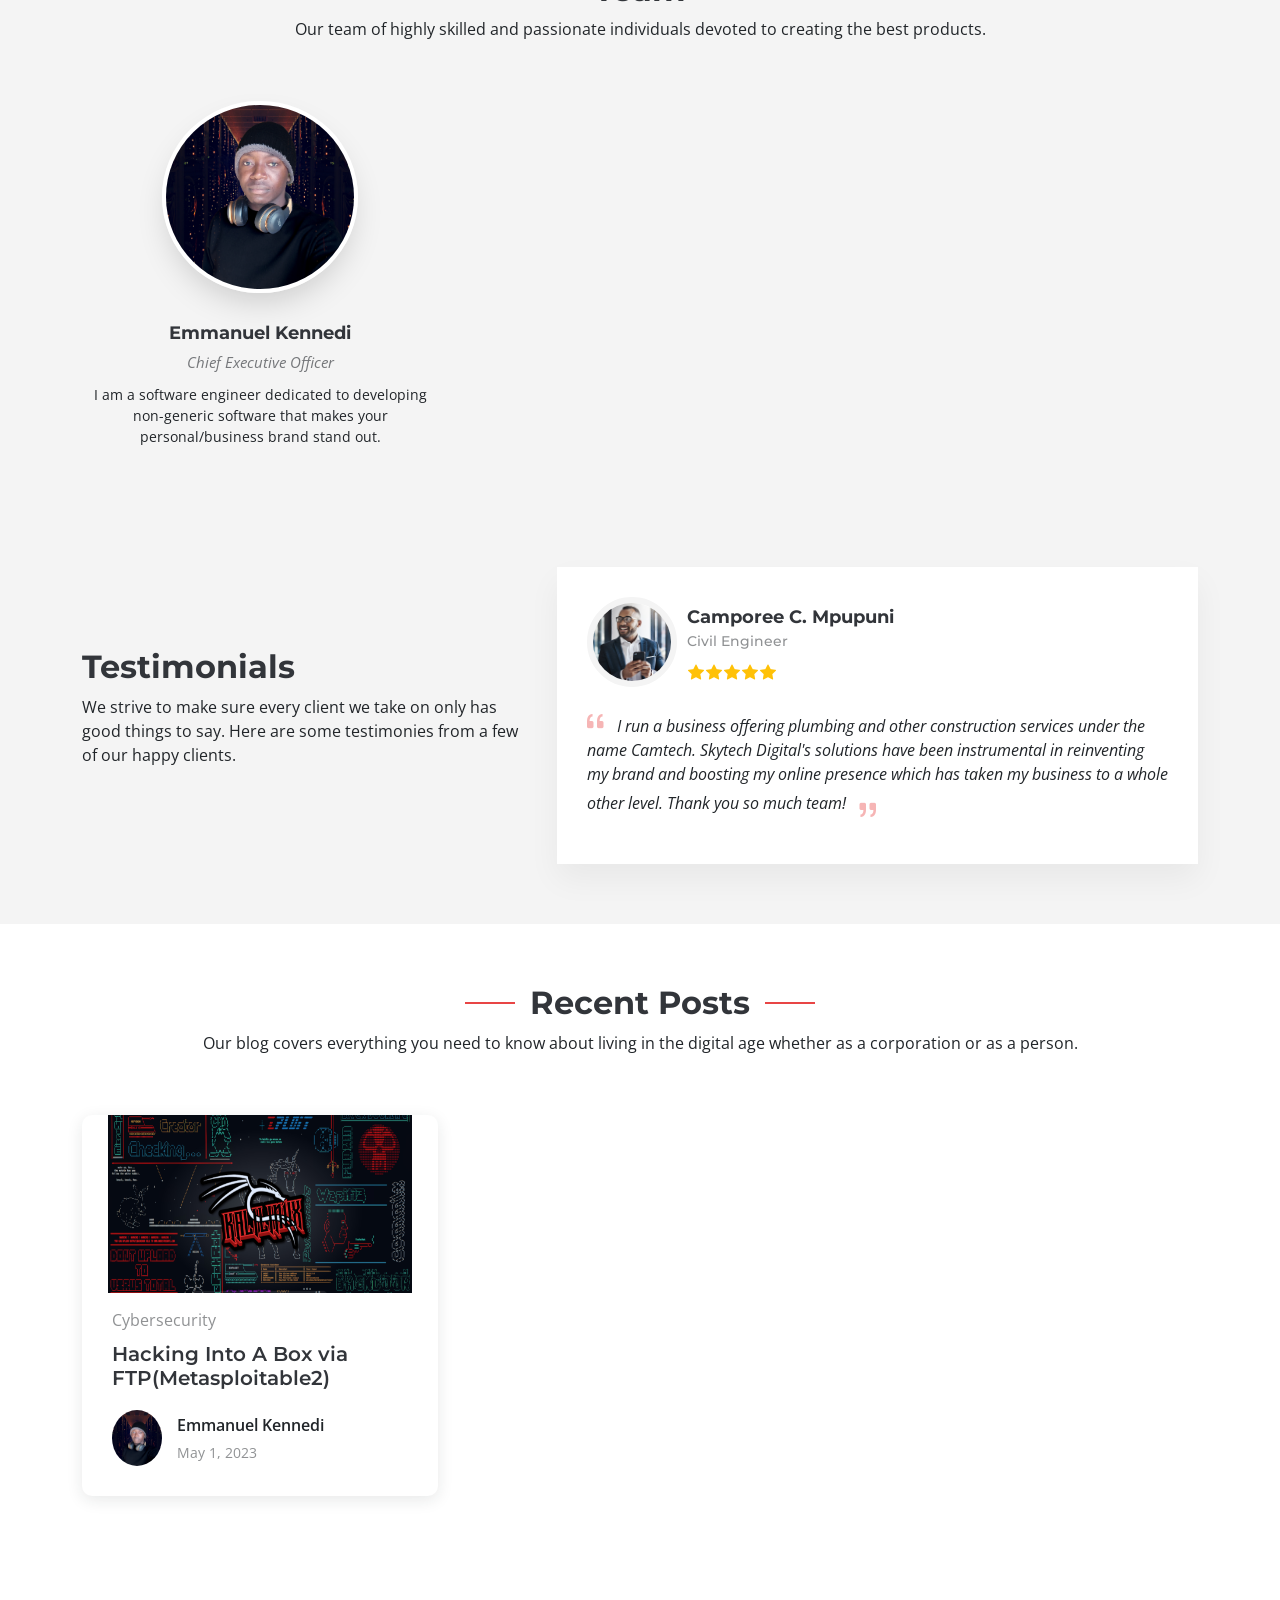
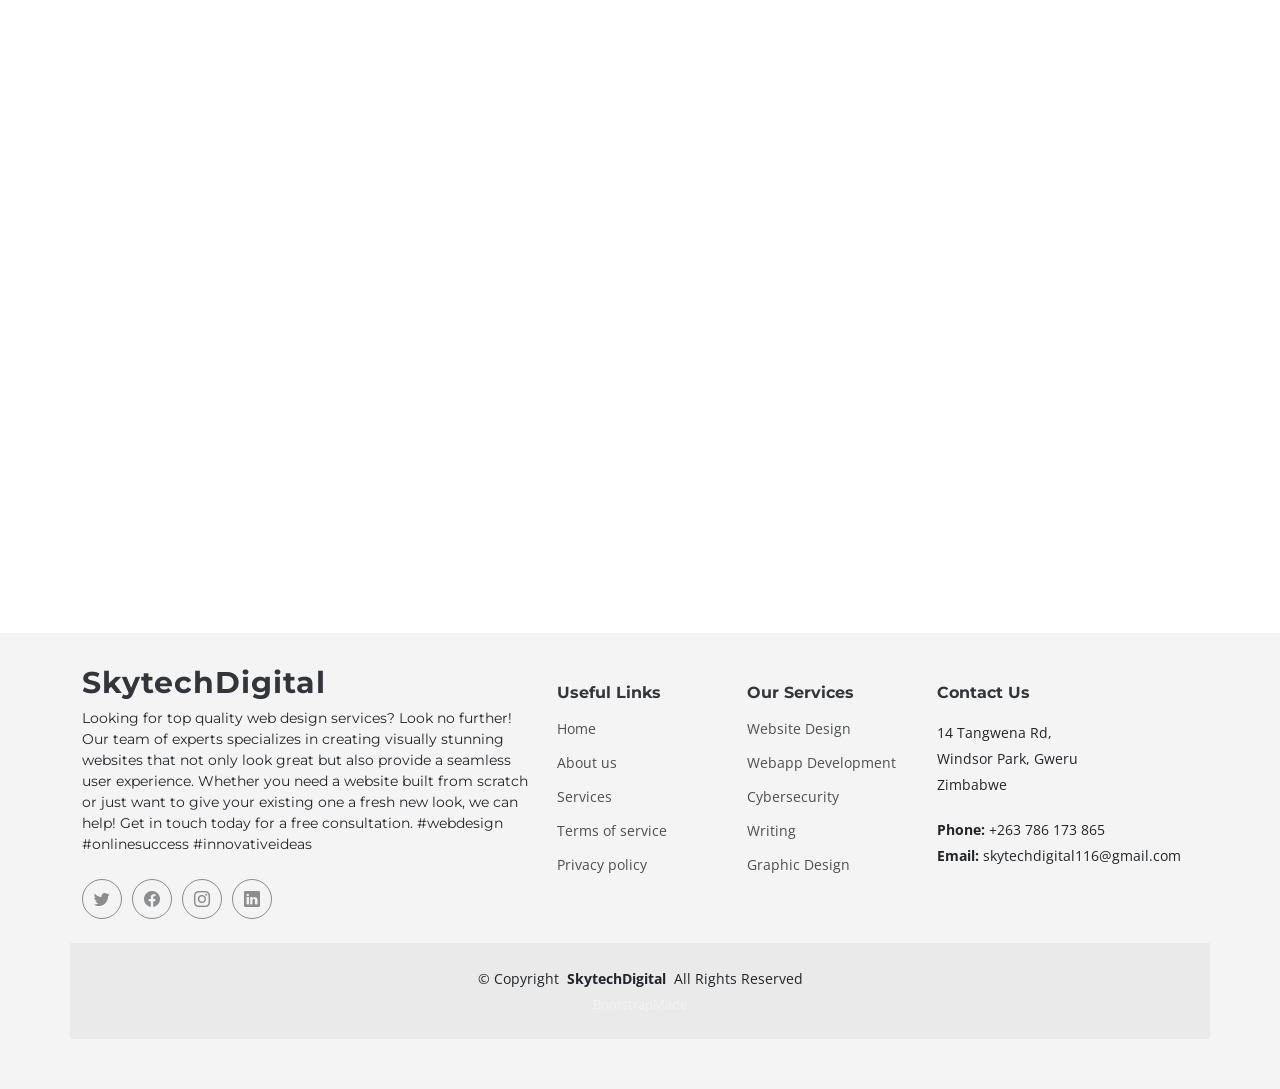
==== commit 54c8d0a8: "Added new poster in place of BRADVIK poster" ====
--- a/index.html
+++ b/index.html
@@ -413,7 +413,7 @@
               <div class="portfolio-info">
                 <h4>TIRS Company Website</h4>
                 <p>Elegantly designed websites that make your company standout.</p>
-                <a href="assets/img/portfolio/tirs-web.png" title="Bradvik Group of Schools" data-gallery="portfolio-gallery-branding" class="glightbox preview-link"><i class="bi bi-zoom-in"></i></a>
+                <a href="assets/img/portfolio/tirs-web.png" title="Tenmen Solutions" data-gallery="portfolio-gallery-branding" class="glightbox preview-link"><i class="bi bi-zoom-in"></i></a>
                 <a href="https://www.tenmensolutions.com/" title="Visit Site" class="details-link"><i class="bi bi-link-45deg"></i></a>
               </div>
             </div><!-- End Portfolio Item -->
@@ -459,11 +459,11 @@
             </div><!-- End Portfolio Item -->
 
             <div class="col-lg-4 col-md-6 portfolio-item isotope-item filter-product">
-              <img src="assets/img/portfolio/bradvik.jpg" class="img-fluid" alt="">
+              <img src="assets/img/portfolio/skytech2.jpg" class="img-fluid" alt="">
               <div class="portfolio-info">
-                <h4>School Posters</h4>
-                <p>Give your school publicity with simple, informative posters.</p>
-                <a href="assets/img/portfolio/bradvik.jpg" title="Product 3" data-gallery="portfolio-gallery-product" class="glightbox preview-link"><i class="bi bi-zoom-in"></i></a>
+                <h4>Service Posters</h4>
+                <p>Give your service business publicity with elegant, informative posters.</p>
+                <a href="assets/img/portfolio/skytech2.jpg" title="Product 3" data-gallery="portfolio-gallery-product" class="glightbox preview-link"><i class="bi bi-zoom-in"></i></a>
                 <a href="portfolio-details.html" title="More Details" class="details-link"><i class="bi bi-link-45deg"></i></a>
               </div>
             </div><!-- End Portfolio Item -->
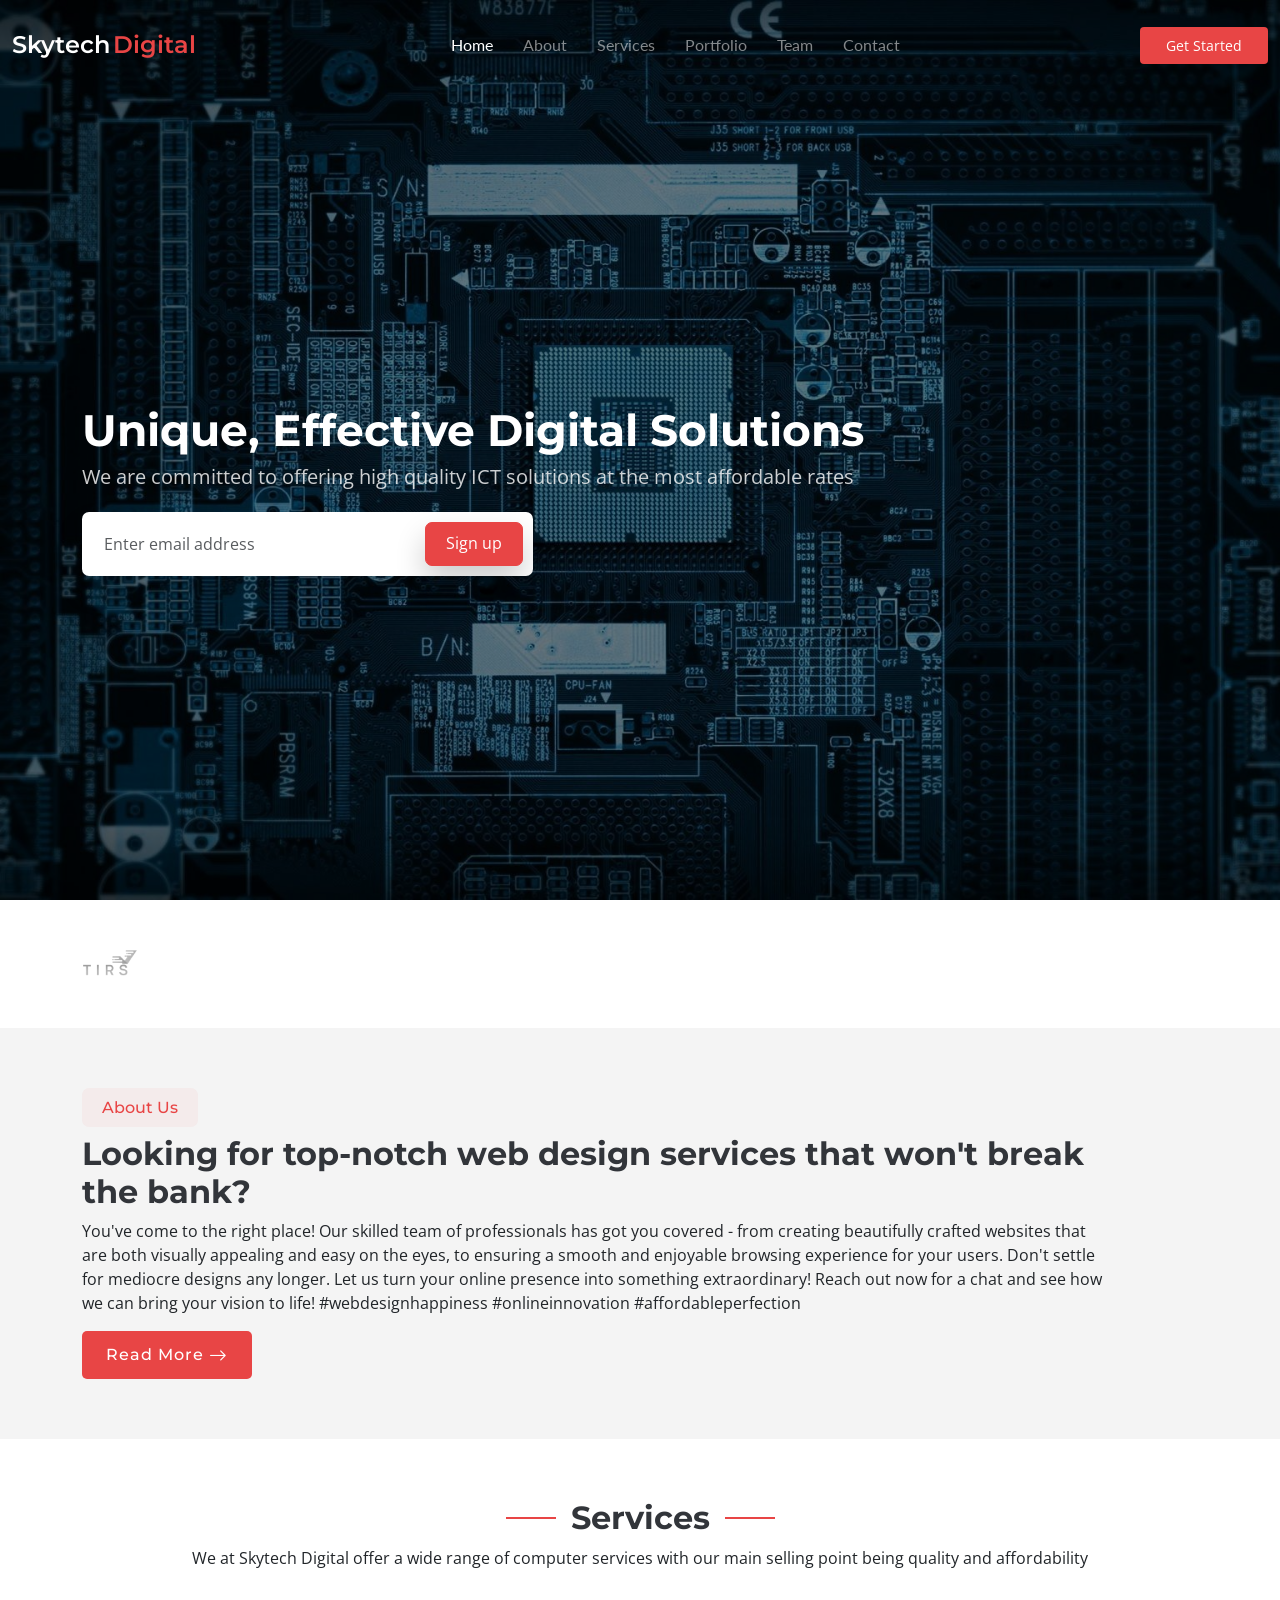
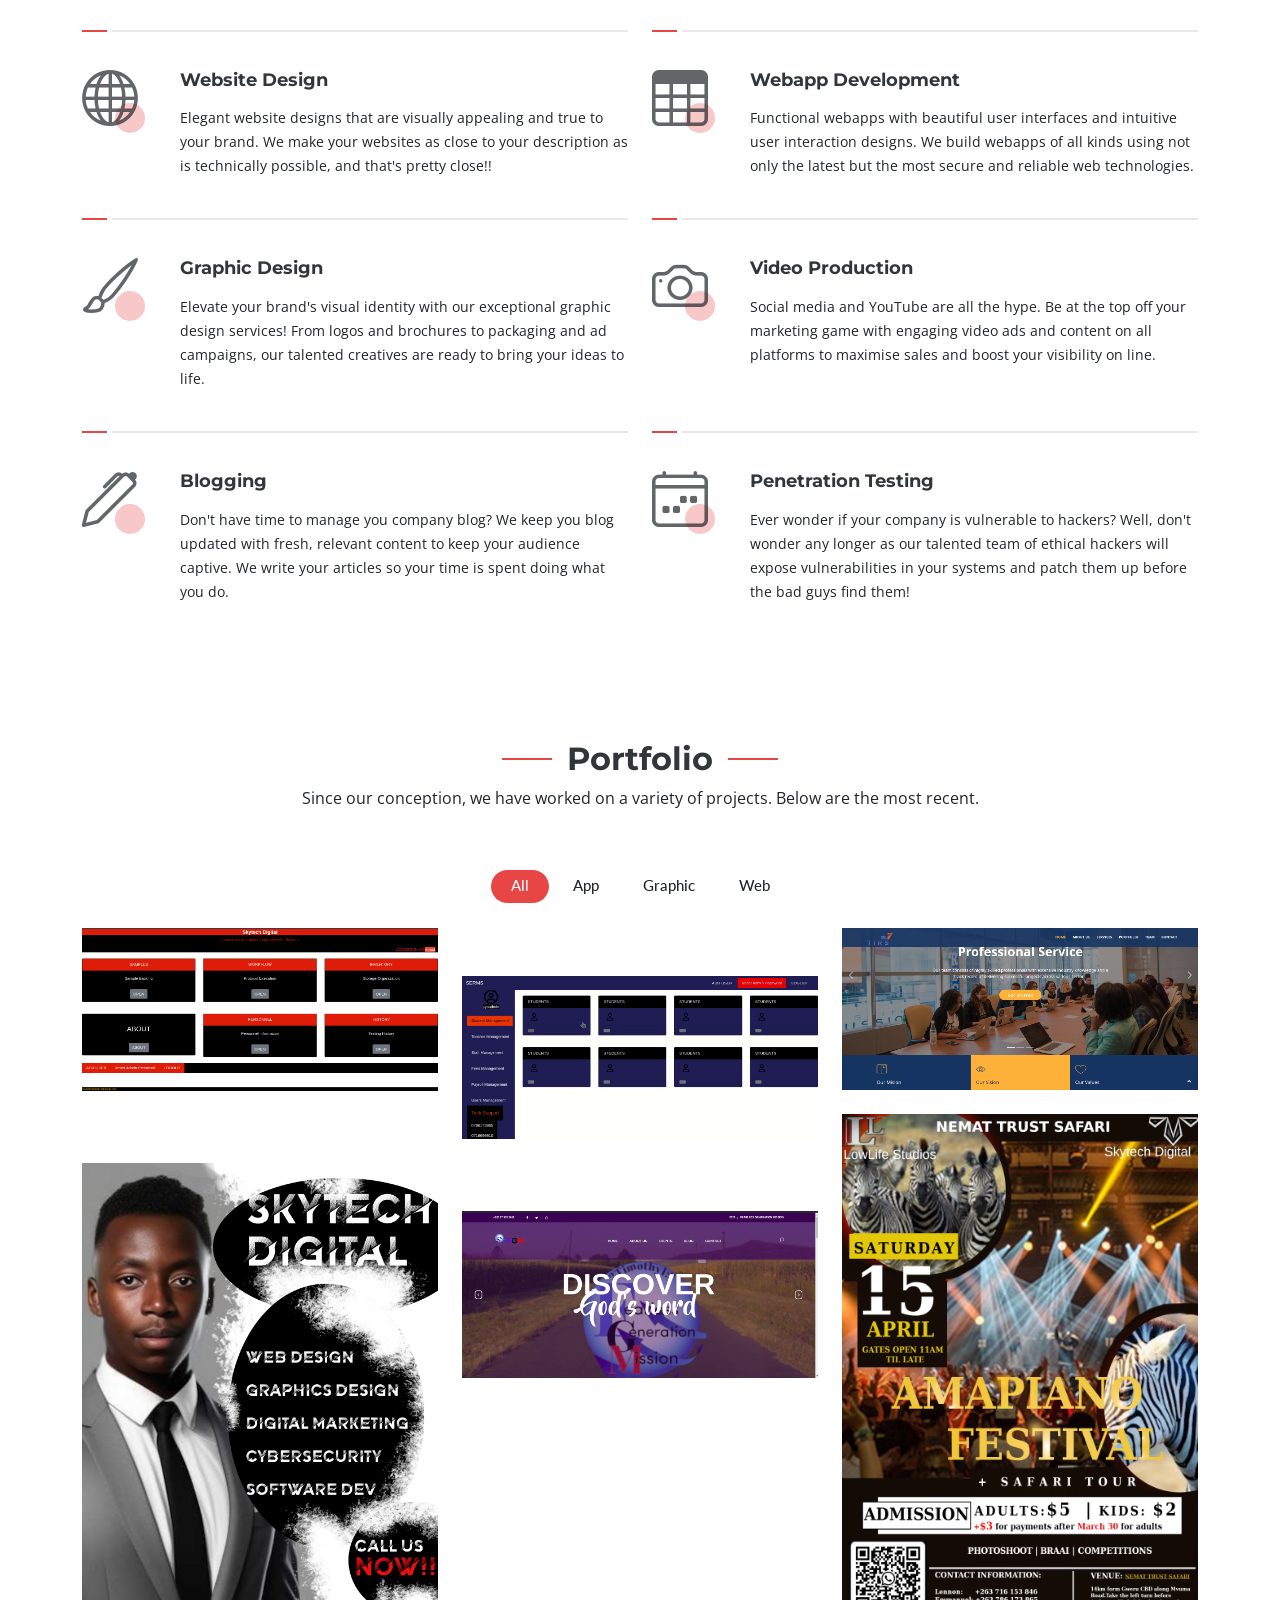
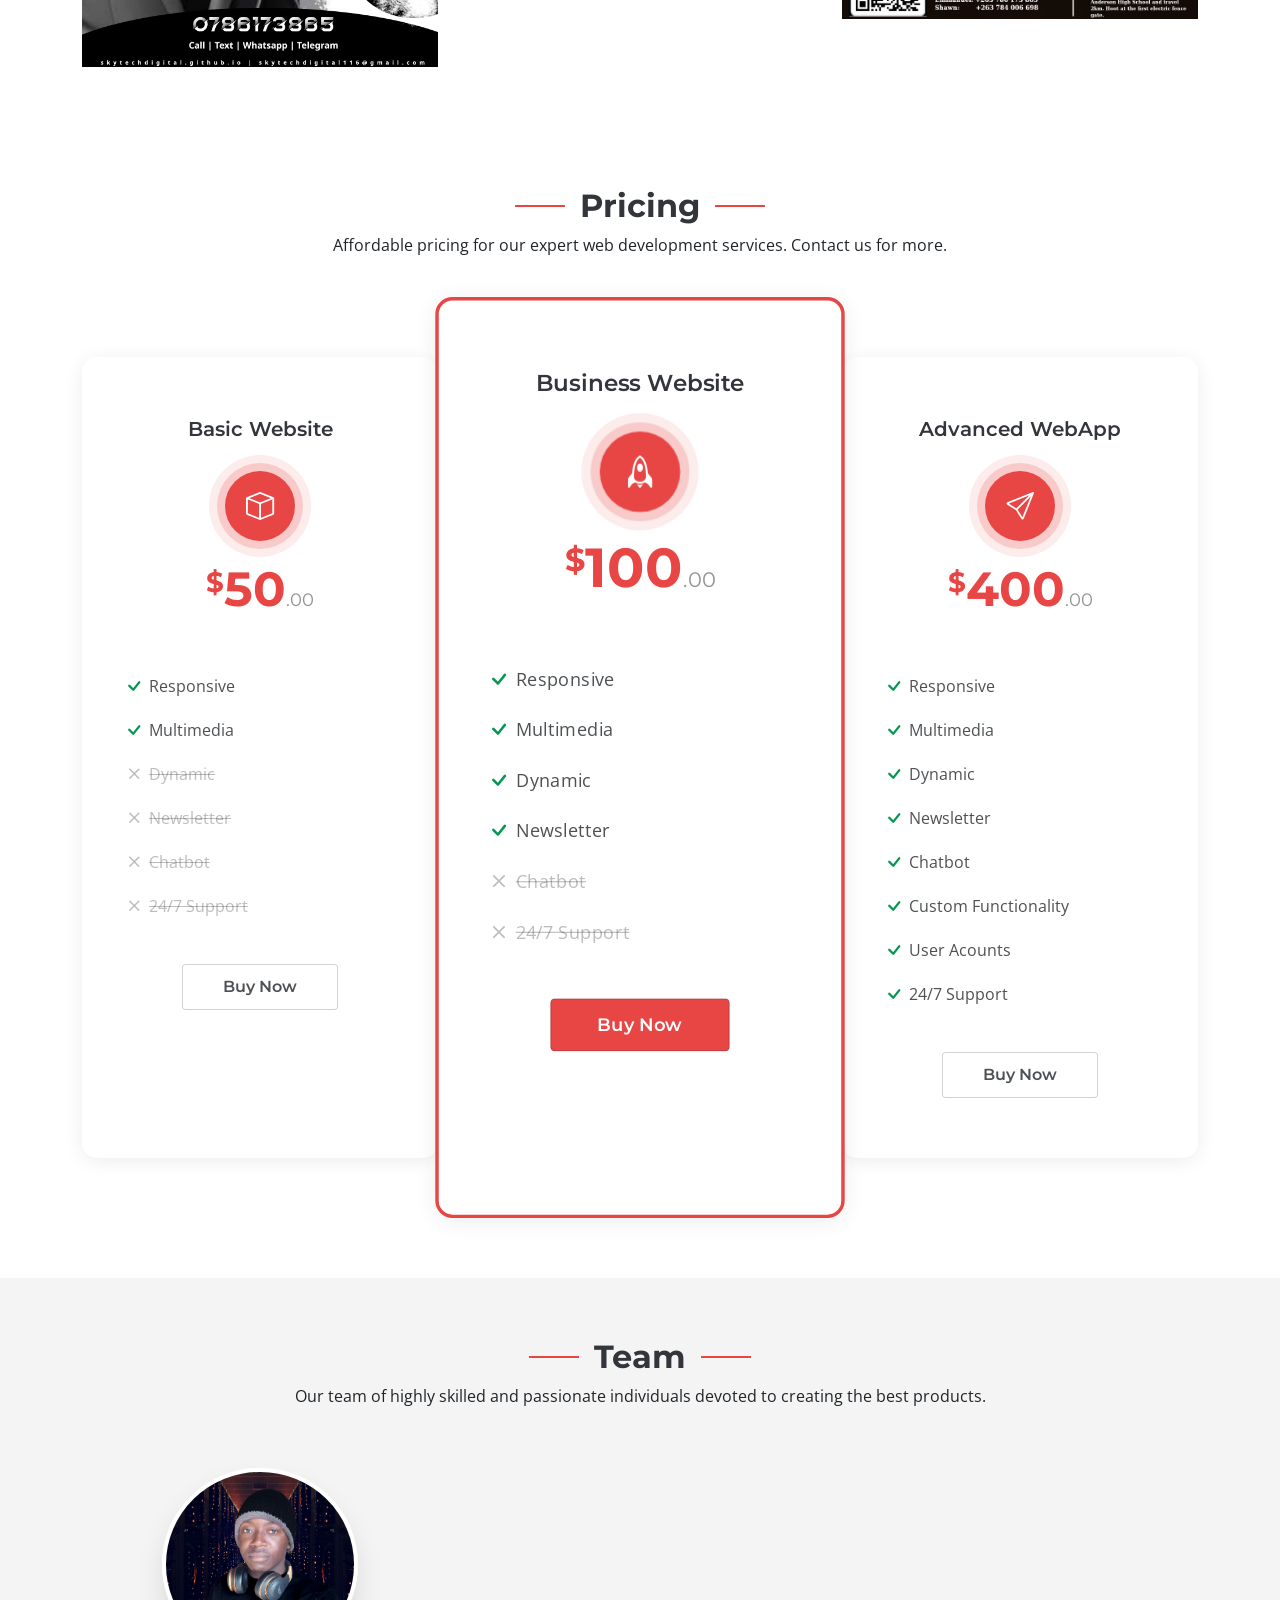
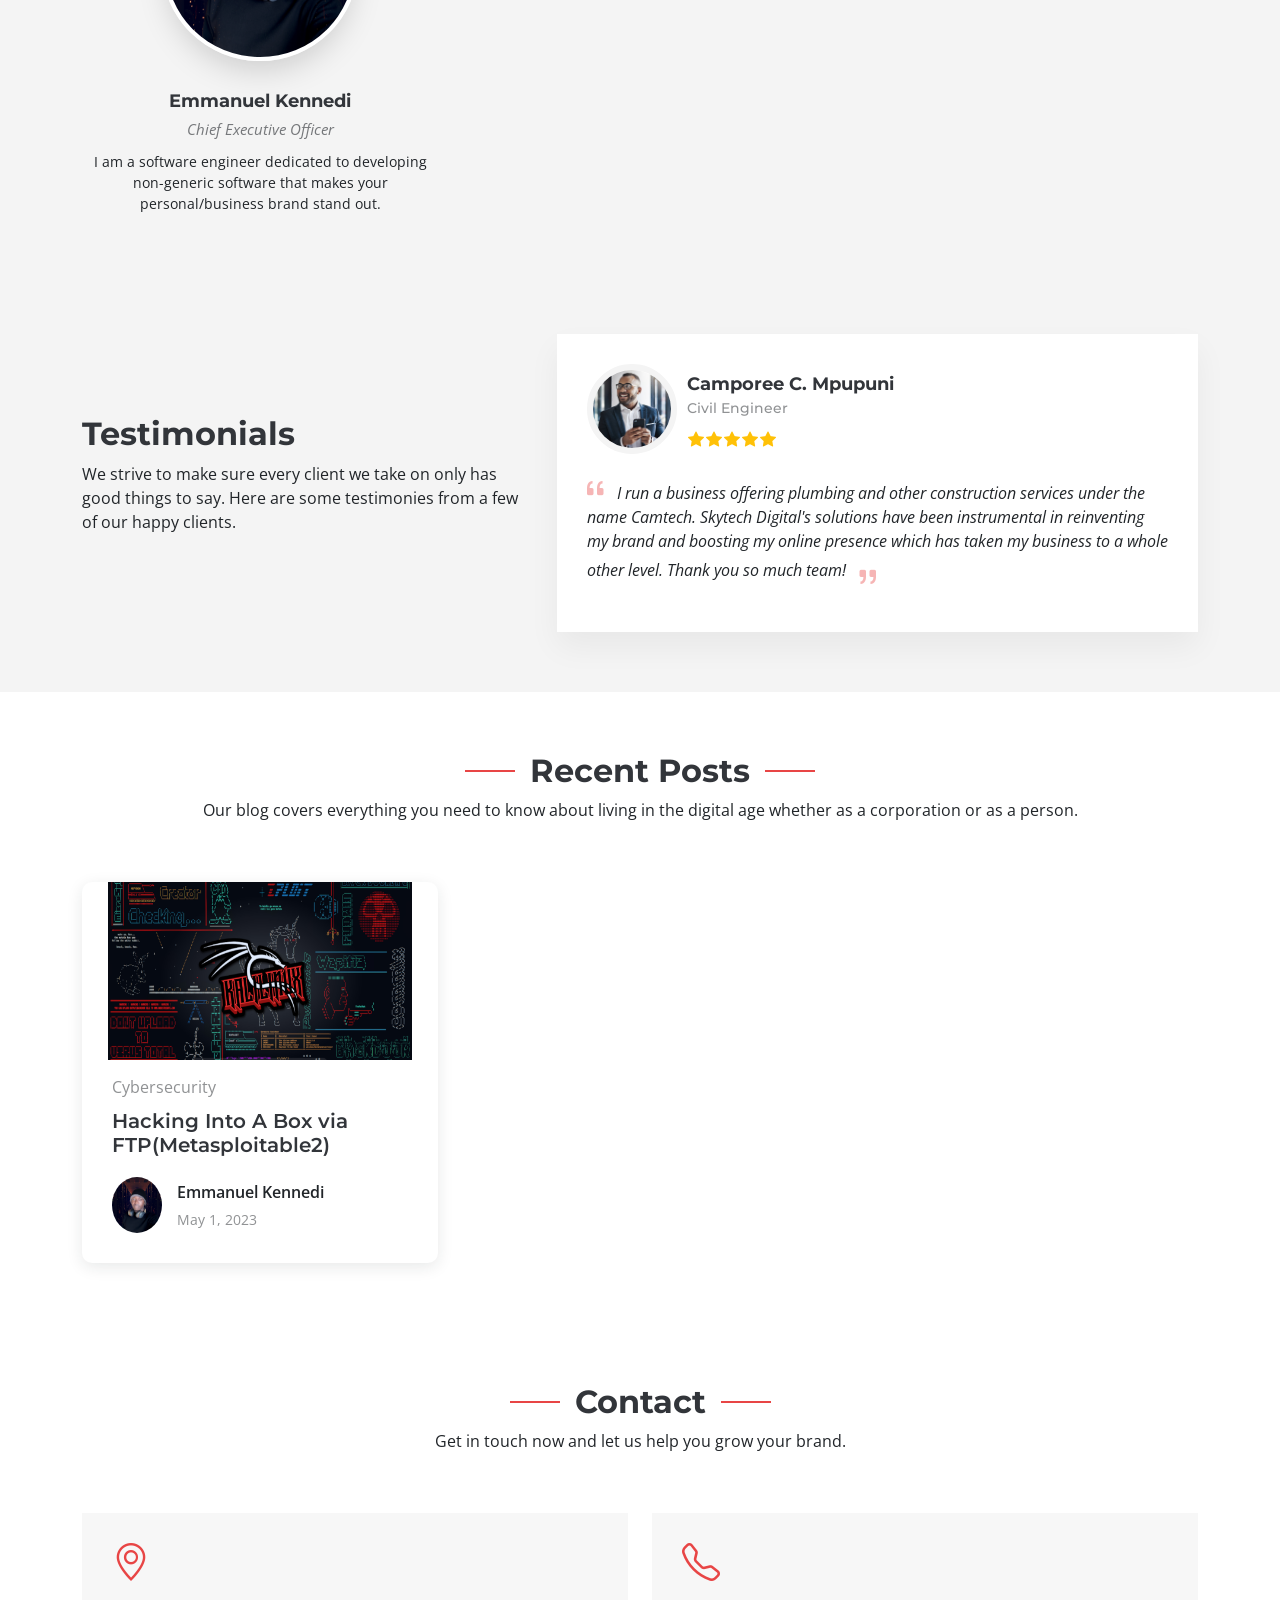
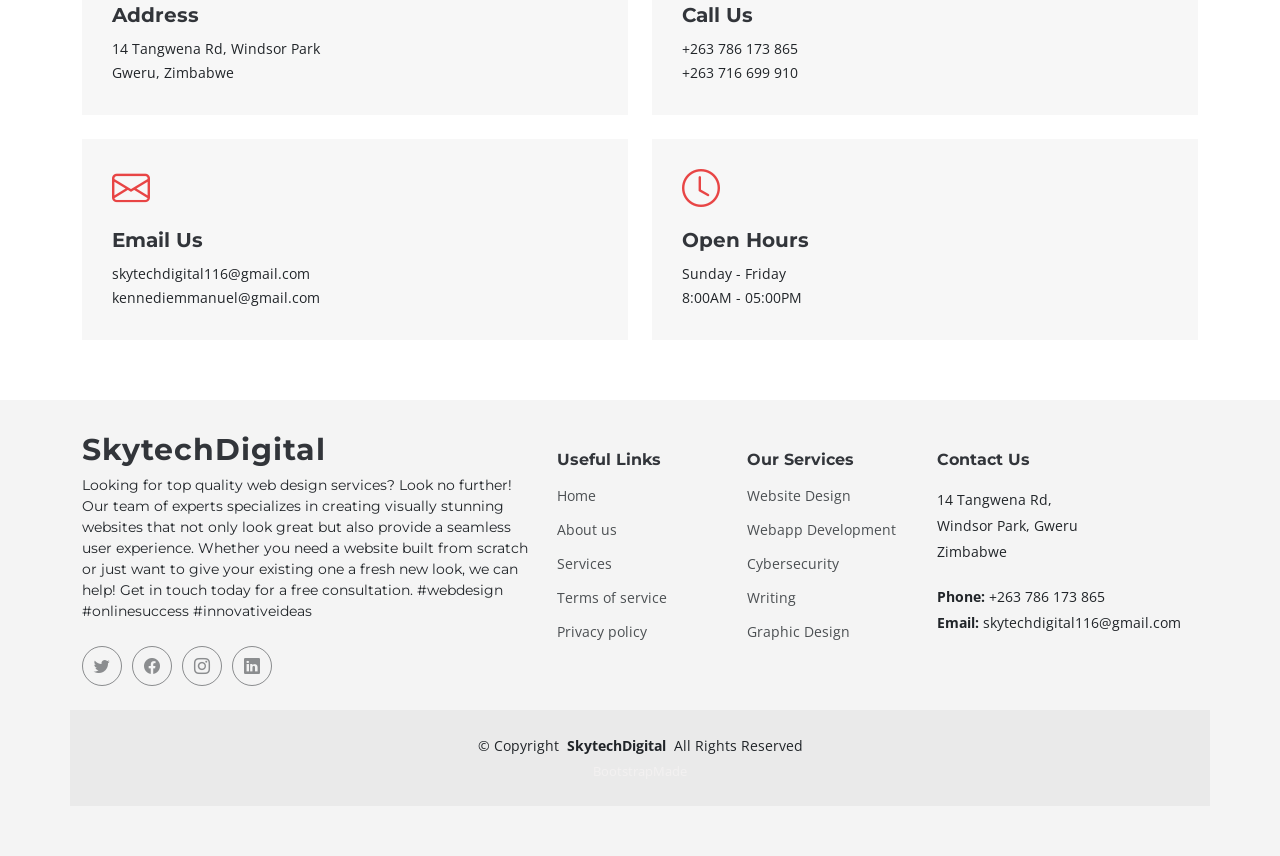
==== commit f8e60ed9: "Removed Paragon Poster and replace it with Clean Burn GAs Calender" ====
--- a/index.html
+++ b/index.html
@@ -1,1201 +1,1201 @@
-<!DOCTYPE html>
-<html lang="en">
-
-<head>
-  <meta charset="utf-8">
-  <meta content="width=device-width, initial-scale=1.0" name="viewport">
-
-  <title>Home - Skytech Digital</title>
-  <meta content="" name="description">
-  <meta content="" name="keywords">
-
-  <!-- Favicons --
-  <link href="assets/img/favicon.png" rel="icon">
-  <link href="assets/img/apple-touch-icon.png" rel="apple-touch-icon"> -->
-
-  <!-- Fonts -->
-  <link href="https://fonts.googleapis.com" rel="preconnect">
-  <link href="https://fonts.gstatic.com" rel="preconnect" crossorigin>
-  <link href="https://fonts.googleapis.com/css2?family=Open+Sans:ital,wght@0,300;0,400;0,500;0,600;0,700;0,800;1,300;1,400;1,500;1,600;1,700;1,800&family=Montserrat:ital,wght@0,100;0,200;0,300;0,400;0,500;0,600;0,700;0,800;0,900;1,100;1,200;1,300;1,400;1,500;1,600;1,700;1,800;1,900&family=Lato:ital,wght@0,100;0,300;0,400;0,700;0,900;1,100;1,300;1,400;1,700;1,900&display=swap" rel="stylesheet">
-
-  <!-- Vendor CSS Files -->
-  <link href="assets/vendor/bootstrap/css/bootstrap.min.css" rel="stylesheet">
-  <link href="assets/vendor/bootstrap-icons/bootstrap-icons.css" rel="stylesheet">
-  <link href="assets/vendor/glightbox/css/glightbox.min.css" rel="stylesheet">
-  <link href="assets/vendor/swiper/swiper-bundle.min.css" rel="stylesheet">
-  <link href="assets/vendor/aos/aos.css" rel="stylesheet">
-
-  <!-- Template Main CSS File -->
-  <link href="assets/css/main.css" rel="stylesheet">
-
-</head>
-
-<body class="index-page" data-bs-spy="scroll" data-bs-target="#navmenu">
-
-  <!-- ======= Header ======= -->
-  <header id="header" class="header fixed-top d-flex align-items-center">
-    <div class="container-fluid d-flex align-items-center justify-content-between">
-
-      <a href="index.html" class="logo d-flex align-items-center me-auto me-xl-0">
-        <!-- Uncomment the line below if you also wish to use an image logo -->
-        <!-- <img src="assets/img/logo.png" alt=""> -->
-        <h1>Skytech<span>Digital</span></h1>
-      </a>
-
-      <!-- Nav Menu -->
-      <nav id="navmenu" class="navmenu">
-        <ul>
-          <li><a href="index.html#hero" class="active">Home</a></li>
-          <li><a href="index.html#about">About</a></li>
-          <li><a href="index.html#services">Services</a></li>
-          <li><a href="index.html#portfolio">Portfolio</a></li>
-          <li><a href="index.html#team">Team</a></li>
-          <!--<li><a href="blog.html">Blog</a></li>-->
-          <!-- <li class="dropdown has-dropdown"><a href="#"><span>Dropdown</span> <i class="bi bi-chevron-down"></i></a>
-            <ul class="dd-box-shadow">
-              <li><a href="#">Dropdown 1</a></li>
-              <li class="dropdown has-dropdown"><a href="#"><span>Deep Dropdown</span> <i class="bi bi-chevron-down"></i></a>
-                <ul class="dd-box-shadow">
-                  <li><a href="#">Deep Dropdown 1</a></li>
-                  <li><a href="#">Deep Dropdown 2</a></li>
-                  <li><a href="#">Deep Dropdown 3</a></li>
-                  <li><a href="#">Deep Dropdown 4</a></li>
-                  <li><a href="#">Deep Dropdown 5</a></li>
-                </ul>
-              </li>
-              <li><a href="#">Dropdown 2</a></li>
-              <li><a href="#">Dropdown 3</a></li>
-              <li><a href="#">Dropdown 4</a></li>
-            </ul>
-          </li> -->
-          <li><a href="index.html#contact">Contact</a></li>
-        </ul>
-
-        <i class="mobile-nav-toggle d-xl-none bi bi-list"></i>
-      </nav><!-- End Nav Menu -->
-
-      <a class="btn-getstarted" href="index.html#contact">Get Started</a>
-
-    </div>
-  </header><!-- End Header -->
-
-  <main id="main">
-
-    <!-- Hero Section - Home Page -->
-    <section id="hero" class="hero">
-
-      <img src="assets/img/hero-bg.jpg" alt="" data-aos="fade-in">
-
-      <div class="container">
-        <div class="row">
-          <div class="col-lg-10">
-            <h2 data-aos="fade-up" data-aos-delay="100">Unique, Effective Digital Solutions</h2>
-            <p data-aos="fade-up" data-aos-delay="200">We are committed to offering high quality ICT solutions at the most affordable rates</p>
-          </div>
-          <div class="col-lg-5">
-            <form action="#" class="sign-up-form d-flex" data-aos="fade-up" data-aos-delay="300">
-              <input type="text" class="form-control" placeholder="Enter email address">
-              <input type="submit" class="btn btn-primary" value="Sign up">
-            </form>
-          </div>
-        </div>
-      </div>
-
-    </section><!-- End Hero Section -->
-
-    <!-- Clients Section - Home Page -->
-    <section id="clients" class="clients">
-
-      <div class="container-fluid" data-aos="fade-up">
-
-        <div class="row gy-4">
-
-          <div class="col-xl-2 col-md-3 col-6 client-logo">
-            <img src="assets/img/clients/client-1.png" class="img-fluid" alt="">
-          </div><!-- End Client Item -->
-
-          <!--<div class="col-xl-2 col-md-3 col-6 client-logo">
-            <img src="assets/img/clients/client-2.png" class="img-fluid" alt="">
-          </div><!-- End Client Item --
-
-          <div class="col-xl-2 col-md-3 col-6 client-logo">
-            <img src="assets/img/clients/client-3.png" class="img-fluid" alt="">
-          </div><!-- End Client Item --
-
-          <div class="col-xl-2 col-md-3 col-6 client-logo">
-            <img src="assets/img/clients/client-4.png" class="img-fluid" alt="">
-          </div><!-- End Client Item --
-
-          <div class="col-xl-2 col-md-3 col-6 client-logo">
-            <img src="assets/img/clients/client-5.png" class="img-fluid" alt="">
-          </div><!-- End Client Item --
-
-          <div class="col-xl-2 col-md-3 col-6 client-logo">
-            <img src="assets/img/clients/client-6.png" class="img-fluid" alt="">
-          </div><!-- End Client Item -->
-
-        </div>
-
-      </div>
-
-    </section><!-- End Clients Section -->
-
-    <!-- About Section - Home Page -->
-    <section id="about" class="about">
-
-      <div class="container" data-aos="fade-up" data-aos-delay="100">
-        <div class="row align-items-xl-center gy-5">
-
-          <div class="col-xl-11 content">
-            <h3>About Us</h3>
-            <h2>Looking for top-notch web design services that won't break the bank? </h2>
-            <p>You've come to the right place! Our skilled team of professionals has got you covered - from creating beautifully crafted websites that are both visually appealing and easy on the eyes, to ensuring a smooth and enjoyable browsing experience for your users. Don't settle for mediocre designs any longer. Let us turn your online presence into something extraordinary! Reach out now for a chat and see how we can bring your vision to life! #webdesignhappiness #onlineinnovation #affordableperfection</p>
-            <a href="index.html#contact" class="read-more"><span>Read More</span><i class="bi bi-arrow-right"></i></a>
-          </div>
-          <!--
-          <div class="col-xl-7">
-            <div class="row gy-4 icon-boxes">
-
-              <div class="col-md-6" data-aos="fade-up" data-aos-delay="200">
-                <div class="icon-box">
-                  <i class="bi bi-buildings"></i>
-                  <h3>Eius provident</h3>
-                  <p>Magni repellendus vel ullam hic officia accusantium ipsa dolor omnis dolor voluptatem</p>
-                </div>
-              </div> <!-- End Icon Box --
-
-              <div class="col-md-6" data-aos="fade-up" data-aos-delay="300">
-                <div class="icon-box">
-                  <i class="bi bi-clipboard-pulse"></i>
-                  <h3>Rerum aperiam</h3>
-                  <p>Autem saepe animi et aut aspernatur culpa facere. Rerum saepe rerum voluptates quia</p>
-                </div>
-              </div> <!-- End Icon Box --
-
-              <div class="col-md-6" data-aos="fade-up" data-aos-delay="400">
-                <div class="icon-box">
-                  <i class="bi bi-command"></i>
-                  <h3>Veniam omnis</h3>
-                  <p>Omnis perferendis molestias culpa sed. Recusandae quas possimus. Quod consequatur corrupti</p>
-                </div>
-              </div> <!-- End Icon Box --
-
-              <div class="col-md-6" data-aos="fade-up" data-aos-delay="500">
-                <div class="icon-box">
-                  <i class="bi bi-graph-up-arrow"></i>
-                  <h3>Delares sapiente</h3>
-                  <p>Sint et dolor voluptas minus possimus nostrum. Reiciendis commodi eligendi omnis quideme lorenda</p>
-                </div>
-              </div> <!-- End Icon Box --
-
-            </div>
-          </div> -->
-
-        </div>
-      </div>
-
-    </section><!-- End About Section -->
-
-    <!-- Stats Section - Home Page --
-    <section id="stats" class="stats">
-
-      <img src="assets/img/stats-bg.jpg" alt="" data-aos="fade-in">
-
-      <div class="container position-relative" data-aos="fade-up" data-aos-delay="100">
-
-        <div class="row gy-4">
-
-          <div class="col-lg-3 col-md-6">
-            <div class="stats-item text-center w-100 h-100">
-              <span data-purecounter-start="0" data-purecounter-end="232" data-purecounter-duration="1" class="purecounter"></span>
-              <p>Clients</p>
-            </div>
-          </div><!-- End Stats Item --
-
-          <div class="col-lg-3 col-md-6">
-            <div class="stats-item text-center w-100 h-100">
-              <span data-purecounter-start="0" data-purecounter-end="521" data-purecounter-duration="1" class="purecounter"></span>
-              <p>Projects</p>
-            </div>
-          </div><!-- End Stats Item --
-
-          <div class="col-lg-3 col-md-6">
-            <div class="stats-item text-center w-100 h-100">
-              <span data-purecounter-start="0" data-purecounter-end="1453" data-purecounter-duration="1" class="purecounter"></span>
-              <p>Hours Of Support</p>
-            </div>
-          </div><!-- End Stats Item --
-
-          <div class="col-lg-3 col-md-6">
-            <div class="stats-item text-center w-100 h-100">
-              <span data-purecounter-start="0" data-purecounter-end="32" data-purecounter-duration="1" class="purecounter"></span>
-              <p>Workers</p>
-            </div>
-          </div>-- End Stats Item --
-
-        </div>
-
-      </div>
-
-    </section>!-- End Stats Section -->
-
-    <!-- Services Section - Home Page -->
-    <section id="services" class="services">
-
-      <!--  Section Title -->
-      <div class="container section-title" data-aos="fade-up">
-        <h2>Services</h2>
-        <p>We at Skytech Digital offer a wide range of computer services with our main selling point being quality and affordability</p>
-      </div><!-- End Section Title -->
-
-      <div class="container">
-
-        <div class="row gy-4">
-
-          <div class="col-lg-6 " data-aos="fade-up" data-aos-delay="100">
-            <div class="service-item d-flex">
-              <div class="icon flex-shrink-0"><i class="bi bi-globe"></i></div>
-              <div>
-                <h4 class="title"><a href="index.html#contact" class="stretched-link">Website Design</a></h4>
-                <p class="description">Elegant website designs that are visually appealing and true to your brand. We make your websites as close to your description as is technically possible, and that's pretty close!!</p>
-              </div>
-            </div>
-          </div>
-          <!-- End Service Item -->
-
-          <div class="col-lg-6 " data-aos="fade-up" data-aos-delay="200">
-            <div class="service-item d-flex">
-              <div class="icon flex-shrink-0"><i class="bi bi-table"></i></div>
-              <div>
-                <h4 class="title"><a href="index.html#contact" class="stretched-link">Webapp Development</a></h4>
-                <p class="description">Functional webapps with beautiful user interfaces and intuitive user interaction designs. We build webapps of all kinds using not only the latest but the most secure and reliable web technologies.</p>
-              </div>
-            </div>
-          </div><!-- End Service Item -->
-
-          <div class="col-lg-6 " data-aos="fade-up" data-aos-delay="300">
-            <div class="service-item d-flex">
-              <div class="icon flex-shrink-0"><i class="bi bi-brush"></i></div>
-              <div>
-                <h4 class="title"><a href="index.html#contact" class="stretched-link">Graphic Design</a></h4>
-                <p class="description">Elevate your brand's visual identity with our exceptional graphic design services! From logos and brochures to packaging and ad campaigns, our talented creatives are ready to bring your ideas to life.</p>
-              </div>
-            </div>
-          </div><!-- End Service Item -->
-
-          <div class="col-lg-6 " data-aos="fade-up" data-aos-delay="400">
-            <div class="service-item d-flex">
-              <div class="icon flex-shrink-0"><i class="bi bi-camera"></i></div>
-              <div>
-                <h4 class="title"><a href="index.html#contact" class="stretched-link">Video Production</a></h4>
-                <p class="description">Social media and YouTube are all the hype. Be at the top off your marketing game with engaging video ads and content on all platforms to maximise sales and boost your visibility on line.</p>
-              </div>
-            </div>
-          </div><!-- End Service Item -->
-
-          <div class="col-lg-6 " data-aos="fade-up" data-aos-delay="500">
-            <div class="service-item d-flex">
-              <div class="icon flex-shrink-0"><i class="bi bi-pen"></i></div>
-              <div>
-                <h4 class="title"><a href="index.html#contact" class="stretched-link">Blogging</a></h4>
-                <p class="description">Don't have time to manage you company blog? We keep you blog updated with fresh, relevant content to keep your audience captive. We write your articles so your time is spent doing what you do.</p>
-              </div>
-            </div>
-          </div><!-- End Service Item -->
-
-          <div class="col-lg-6 " data-aos="fade-up" data-aos-delay="600">
-            <div class="service-item d-flex">
-              <div class="icon flex-shrink-0"><i class="bi bi-calendar4-week"></i></div>
-              <div>
-                <h4 class="title"><a href="index.html#contact" class="stretched-link">Penetration Testing</a></h4>
-                <p class="description">Ever wonder if your company is vulnerable to hackers? Well, don't wonder any longer as our talented team of ethical hackers will expose vulnerabilities in your systems and patch them up before the bad guys find them!</p>
-              </div>
-            </div>
-          </div><!-- End Service Item -->
-
-        </div>
-
-      </div>
-
-    </section><!-- End Services Section -->
-
-    <!-- Features Section - Home Page --
-    <section id="features" class="features">
-
-      <!--  Section Title --
-      <div class="container section-title" data-aos="fade-up">
-        <h2>Features</h2>
-        <p>A few extra goodies to sweeten the pot</p>
-      </div><!-- End Section Title --
-
-      <div class="container">
-
-        <div class="row gy-4 align-items-center features-item">
-          <div class="col-lg-5 order-2 order-lg-1" data-aos="fade-up" data-aos-delay="200">
-            <h3>Cybersecurity Awareness Training</h3>
-            <p>
-              Given the rise in adaptation of digital technologies in the enterprise, there has been an accompanying rise in the use of the same technologies by bad actors. This needs to be combated with the relevant training of personnel in recognizing potential cybersecurity risks and protecting against various attack techniques.
-            </p>
-            <a href="#" class="btn btn-get-started">Get Started</a>
-          </div>
-          <div class="col-lg-7 order-1 order-lg-2 d-flex align-items-center" data-aos="zoom-out" data-aos-delay="100">
-            <div class="image-stack">
-              <img src="assets/img/features-light-1.jpg" alt="" class="stack-front">
-              <img src="assets/img/features-light-2.jpg" alt="" class="stack-back">
-            </div>
-          </div>
-        </div><!-- Features Item --
-
-        <div class="row gy-4 align-items-stretch justify-content-between features-item ">
-          <div class="col-lg-6 d-flex align-items-center features-img-bg" data-aos="zoom-out">
-            <img src="assets/img/features-light-3.jpg" class="img-fluid" alt="">
-          </div>
-          <div class="col-lg-5 d-flex justify-content-center flex-column" data-aos="fade-up">
-            <h3>Systems Administration</h3>
-            <p>Don't have the resources to put a full-time systems administrator on the payroll? We've got you covered. Our team of highly skilled software engineers and skilled systems architects are available for routine checks and maintenance tasks. </p>
-            <ul>
-              <li><i class="bi bi-check"></i> <span>Website administration</span></li>
-              <li><i class="bi bi-check"></i><span> System updates and installations</span></li>
-              <li><i class="bi bi-check"></i> <span>Network management</span>.</li>
-            </ul>
-            <a href="index.html#contact" class="btn btn-get-started align-self-start">Get Started</a>
-          </div>
-        </div><!-- Features Item --
-
-      </div>
-
-    </section>!-- End Features Section -->
-
-    <!-- Portfolio Section - Home Page -->
-    <section id="portfolio" class="portfolio">
-
-      <!--  Section Title -->
-      <div class="container section-title" data-aos="fade-up">
-        <h2>Portfolio</h2>
-        <p>Since our conception, we have worked on a variety of projects. Below are the most recent.</p>
-      </div><!-- End Section Title -->
-
-      <div class="container">
-
-        <div class="isotope-layout" data-default-filter="*" data-layout="masonry" data-sort="original-order">
-
-          <ul class="portfolio-filters isotope-filters" data-aos="fade-up" data-aos-delay="100">
-            <li data-filter="*" class="filter-active">All</li>
-            <li data-filter=".filter-app">App</li>
-            <li data-filter=".filter-product">Graphic</li>
-            <li data-filter=".filter-branding">Web</li>
-          </ul><!-- End Portfolio Filters -->
-
-          <div class="row gy-4 isotope-container" data-aos="fade-up" data-aos-delay="200">
-
-            <div class="col-lg-4 col-md-6 portfolio-item isotope-item filter-app">
-              <img src="assets/img/portfolio/slims-app.png" class="img-fluid" alt="">
-              <div class="portfolio-info">
-                <h4>SLIMS</h4>
-                <p>A laboratory infrmation management system for mines.</p>
-                <a href="assets/img/portfolio/slims-app.png" title="SLIMS" data-gallery="portfolio-gallery-app" class="glightbox preview-link"><i class="bi bi-zoom-in"></i></a>
-                <a href="portfolio-details.html" title="More Details" class="details-link"><i class="bi bi-link-45deg"></i></a>
-              </div>
-            </div><!-- End Portfolio Item -->
-
-            <div class="col-lg-4 col-md-6 portfolio-item isotope-item filter-product">
-              <img src="assets/img/portfolio/paragon.jpeg" class="img-fluid" alt="">
-              <div class="portfolio-info">
-                <h4>Product Posters</h4>
-                <p>Create posters to promote your company and products.</p>
-                <a href="assets/img/portfolio/paragon.jpeg" title="Product Posters" data-gallery="portfolio-gallery-product" class="glightbox preview-link"><i class="bi bi-zoom-in"></i></a>
-                <a href="portfolio-details.html" title="More Details" class="details-link"><i class="bi bi-link-45deg"></i></a>
-              </div>
-            </div><!-- End Portfolio Item -->
-
-            <div class="col-lg-4 col-md-6 portfolio-item isotope-item filter-branding">
-              <img src="assets/img/portfolio/tirs-web.png" class="img-fluid" alt="">
-              <div class="portfolio-info">
-                <h4>TIRS Company Website</h4>
-                <p>Elegantly designed websites that make your company standout.</p>
-                <a href="assets/img/portfolio/tirs-web.png" title="Tenmen Solutions" data-gallery="portfolio-gallery-branding" class="glightbox preview-link"><i class="bi bi-zoom-in"></i></a>
-                <a href="https://www.tenmensolutions.com/" title="Visit Site" class="details-link"><i class="bi bi-link-45deg"></i></a>
-              </div>
-            </div><!-- End Portfolio Item -->
-
-            <div class="col-lg-4 col-md-6 portfolio-item isotope-item filter-app">
-              <img src="assets/img/portfolio/serms-app.png" class="img-fluid" alt="">
-              <div class="portfolio-info">
-                <h4>SERMS</h4>
-                <p>A school enterprise resource management system.</p>
-                <a href="assets/img/portfolio/serms-app.png" title="SERMS" data-gallery="portfolio-gallery-app" class="glightbox preview-link"><i class="bi bi-zoom-in"></i></a>
-                <a href="portfolio-details.html" title="More Details" class="details-link"><i class="bi bi-link-45deg"></i></a>
-              </div>
-            </div><!-- End Portfolio Item -->
-
-            <div class="col-lg-4 col-md-6 portfolio-item isotope-item filter-product">
-              <img src="assets/img/portfolio/amapiano.jpeg" class="img-fluid" alt="">
-              <div class="portfolio-info">
-                <h4>Event Posters</h4>
-                <p>Spread the word about events with eye-catching posters.</p>
-                <a href="assets/img/portfolio/amapiano.jpeg" title="Product 2" data-gallery="portfolio-gallery-product" class="glightbox preview-link"><i class="bi bi-zoom-in"></i></a>
-                <a href="portfolio-details.html" title="More Details" class="details-link"><i class="bi bi-link-45deg"></i></a>
-              </div>
-            </div><!-- End Portfolio Item -->
-
-            <div class="col-lg-4 col-md-6 portfolio-item isotope-item filter-branding">
-              <img src="assets/img/portfolio/ssss.png" class="img-fluid" alt="">
-              <div class="portfolio-info">
-                <h4></h4>
-                <p></p>
-                <a href="assets/img/portfolio/ssss.png" title="Skytech Digital" data-gallery="portfolio-gallery-branding" class="glightbox preview-link"><i class="bi bi-zoom-in"></i></a>
-                <a href="portfolio-details.html" title="More Details" class="details-link"><i class="bi bi-link-45deg"></i></a>
-              </div>
-            </div><!-- End Portfolio Item -->
-
-            <div class="col-lg-4 col-md-6 portfolio-item isotope-item filter-app">
-              <img src="assets/img/portfolio/app.svg" class="img-fluid" alt="">
-              <div class="portfolio-info">
-                <h4></h4>
-                <p></p>
-                <a href="assets/img/portfolio/app.svg" title="Skytech Digital" data-gallery="portfolio-gallery-app" class="glightbox preview-link"><i class="bi bi-zoom-in"></i></a>
-                <a href="portfolio-details.html" title="More Details" class="details-link"><i class="bi bi-link-45deg"></i></a>
-              </div>
-            </div><!-- End Portfolio Item -->
-
-            <div class="col-lg-4 col-md-6 portfolio-item isotope-item filter-product">
-              <img src="assets/img/portfolio/skytech2.jpg" class="img-fluid" alt="">
-              <div class="portfolio-info">
-                <h4>Service Posters</h4>
-                <p>Give your service business publicity with elegant, informative posters.</p>
-                <a href="assets/img/portfolio/skytech2.jpg" title="Product 3" data-gallery="portfolio-gallery-product" class="glightbox preview-link"><i class="bi bi-zoom-in"></i></a>
-                <a href="portfolio-details.html" title="More Details" class="details-link"><i class="bi bi-link-45deg"></i></a>
-              </div>
-            </div><!-- End Portfolio Item -->
-
-            <div class="col-lg-4 col-md-6 portfolio-item isotope-item filter-branding">
-              <img src="assets/img/portfolio/fgm-web.png" class="img-fluid" alt="">
-              <div class="portfolio-info">
-                <h4>FGM</h4>
-                <p>Church website</p>
-                <a href="assets/img/portfolio/fgm-web.png" title="Fearless Generation Mision" data-gallery="portfolio-gallery-branding" class="glightbox preview-link"><i class="bi bi-zoom-in"></i></a>
-                <a href="portfolio-details.html" title="More Details" class="details-link"><i class="bi bi-link-45deg"></i></a>
-              </div>
-            </div><!-- End Portfolio Item -->
-
-          </div><!-- End Portfolio Container -->
-
-        </div>
-
-      </div>
-
-    </section><!-- End Portfolio Section -->
-
-    <!-- Pricing Section - Home Page -->
-    <section id="pricing" class="pricing">
-
-      <!--  Section Title -->
-      <div class="container section-title" data-aos="fade-up">
-        <h2>Pricing</h2>
-        <p>Affordable pricing for our expert web development services. Contact us for more.</p>
-      </div><!-- End Section Title -->
-
-      <div class="container" data-aos="zoom-in" data-aos-delay="100">
-
-        <div class="row g-4">
-
-          <div class="col-lg-4">
-            <div class="pricing-item">
-              <h3>Basic Website</h3>
-              <div class="icon">
-                <i class="bi bi-box"></i>
-              </div>
-              <h4><sup>$</sup>50<span>.00</span></h4>
-              <ul>
-                <li><i class="bi bi-check"></i> <span>Responsive</span></li>
-                <li><i class="bi bi-check"></i> <span>Multimedia</span></li>
-                <li class="na"><i class="bi bi-x"></i> <span>Dynamic</span></li>
-                <li class="na"><i class="bi bi-x"></i> <span>Newsletter</span></li>
-                <li class="na"><i class="bi bi-x"></i> <span>Chatbot</span></li>
-                <li class="na"><i class="bi bi-x"></i> <span>24/7 Support</span></li>
-              </ul>
-              <div class="text-center"><a href="index.html#contact" class="buy-btn">Buy Now</a></div>
-            </div>
-          </div><!-- End Pricing Item -->
-
-          <div class="col-lg-4">
-            <div class="pricing-item featured">
-              <h3>Business Website</h3>
-              <div class="icon">
-                <i class="bi bi-rocket"></i>
-              </div>
-
-              <h4><sup>$</sup>100<span>.00</span></h4>
-              <ul>
-                <li><i class="bi bi-check"></i> <span>Responsive</span></li>
-                <li><i class="bi bi-check"></i> <span>Multimedia</span></li>
-                <li><i class="bi bi-check"></i> <span>Dynamic</span></li>
-                <li><i class="bi bi-check"></i> <span>Newsletter</span></li>
-                <li class="na"><i class="bi bi-x"></i> <span>Chatbot</span></li>
-                <li class="na"><i class="bi bi-x"></i> <span>24/7 Support</span></li>
-              </ul>
-              <div class="text-center"><a href="index.html#contact" class="buy-btn">Buy Now</a></div>
-            </div>
-          </div><!-- End Pricing Item -->
-
-          <div class="col-lg-4">
-            <div class="pricing-item">
-              <h3>Advanced WebApp</h3>
-              <div class="icon">
-                <i class="bi bi-send"></i>
-              </div>
-              <h4><sup>$</sup>400<span>.00</span></h4>
-              <ul>
-                <li><i class="bi bi-check"></i> <span>Responsive</span></li>
-                <li><i class="bi bi-check"></i> <span>Multimedia</span></li>
-                <li><i class="bi bi-check"></i> <span>Dynamic</span></li>
-                <li><i class="bi bi-check"></i> <span>Newsletter</span></li>
-                <li><i class="bi bi-check"></i> <span>Chatbot</span></li>
-                <li><i class="bi bi-check"></i> <span>Custom Functionality</span></li>
-                <li><i class="bi bi-check"></i> <span>User Acounts</span></li>
-                <li><i class="bi bi-check"></i> <span>24/7 Support</span></li>
-              </ul>
-              <div class="text-center"><a href="index.html#contact" class="buy-btn">Buy Now</a></div>
-            </div>
-          </div><!-- End Pricing Item -->
-
-        </div>
-
-      </div>
-
-    </section><!-- End Pricing Section -->
-
-    <!-- Faq Section - Home Page --
-    <section id="faq" class="faq">
-
-      <div class="container">
-
-        <div class="row gy-4">
-
-          <div class="col-lg-4" data-aos="fade-up" data-aos-delay="100">
-            <div class="content px-xl-5">
-              <h3><span>Frequently Asked </span><strong>Questions</strong></h3>
-              <p>
-                Lorem ipsum dolor sit amet, consectetur adipiscing elit, sed do eiusmod tempor incididunt ut labore et dolore magna aliqua. Duis aute irure dolor in reprehenderit
-              </p>
-            </div>
-          </div>
-
-          <div class="col-lg-8" data-aos="fade-up" data-aos-delay="200">
-
-            <div class="faq-container">
-              <div class="faq-item faq-active">
-                <h3><span class="num">1.</span> <span>Non consectetur a erat nam at lectus urna duis?</span></h3>
-                <div class="faq-content">
-                  <p>Feugiat pretium nibh ipsum consequat. Tempus iaculis urna id volutpat lacus laoreet non curabitur gravida. Venenatis lectus magna fringilla urna porttitor rhoncus dolor purus non.</p>
-                </div>
-                <i class="faq-toggle bi bi-chevron-right"></i>
-              </div><!-- End Faq item--
-
-              <div class="faq-item">
-                <h3><span class="num">2.</span> <span>Feugiat scelerisque varius morbi enim nunc faucibus a pellentesque?</span></h3>
-                <div class="faq-content">
-                  <p>Dolor sit amet consectetur adipiscing elit pellentesque habitant morbi. Id interdum velit laoreet id donec ultrices. Fringilla phasellus faucibus scelerisque eleifend donec pretium. Est pellentesque elit ullamcorper dignissim. Mauris ultrices eros in cursus turpis massa tincidunt dui.</p>
-                </div>
-                <i class="faq-toggle bi bi-chevron-right"></i>
-              </div><!-- End Faq item--
-
-              <div class="faq-item">
-                <h3><span class="num">3.</span> <span>Dolor sit amet consectetur adipiscing elit pellentesque?</span></h3>
-                <div class="faq-content">
-                  <p>Eleifend mi in nulla posuere sollicitudin aliquam ultrices sagittis orci. Faucibus pulvinar elementum integer enim. Sem nulla pharetra diam sit amet nisl suscipit. Rutrum tellus pellentesque eu tincidunt. Lectus urna duis convallis convallis tellus. Urna molestie at elementum eu facilisis sed odio morbi quis</p>
-                </div>
-                <i class="faq-toggle bi bi-chevron-right"></i>
-              </div><!-- End Faq item--
-
-              <div class="faq-item">
-                <h3><span class="num">4.</span> <span>Ac odio tempor orci dapibus. Aliquam eleifend mi in nulla?</span></h3>
-                <div class="faq-content">
-                  <p>Dolor sit amet consectetur adipiscing elit pellentesque habitant morbi. Id interdum velit laoreet id donec ultrices. Fringilla phasellus faucibus scelerisque eleifend donec pretium. Est pellentesque elit ullamcorper dignissim. Mauris ultrices eros in cursus turpis massa tincidunt dui.</p>
-                </div>
-                <i class="faq-toggle bi bi-chevron-right"></i>
-              </div><!-- End Faq item--
-
-              <div class="faq-item">
-                <h3><span class="num">5.</span> <span>Tempus quam pellentesque nec nam aliquam sem et tortor consequat?</span></h3>
-                <div class="faq-content">
-                  <p>Molestie a iaculis at erat pellentesque adipiscing commodo. Dignissim suspendisse in est ante in. Nunc vel risus commodo viverra maecenas accumsan. Sit amet nisl suscipit adipiscing bibendum est. Purus gravida quis blandit turpis cursus in</p>
-                </div>
-                <i class="faq-toggle bi bi-chevron-right"></i>
-              </div><!-- End Faq item--
-
-            </div>
-
-          </div>
-        </div>
-
-      </div>
-
-    </section>!-- End Faq Section -->
-
-    <!-- Team Section - Home Page -->
-    <section id="team" class="team">
-
-      <!--  Section Title -->
-      <div class="container section-title" data-aos="fade-up">
-        <h2>Team</h2>
-        <p>Our team of highly skilled and passionate individuals devoted to creating the best products.</p>
-      </div><!-- End Section Title -->
-
-      <div class="container">
-
-        <div class="row gy-5">
-
-          <div class="col-lg-4 col-md-6 member" data-aos="fade-up" data-aos-delay="100">
-            <div class="member-img">
-              <img src="assets/img/team/team-1.jpeg" class="img-fluid" alt="">
-              <div class="social">
-                <a href="#"><i class="bi bi-twitter"></i></a>
-                <a href="#"><i class="bi bi-facebook"></i></a>
-                <a href="#"><i class="bi bi-instagram"></i></a>
-                <a href="#"><i class="bi bi-linkedin"></i></a>
-              </div>
-            </div>
-            <div class="member-info text-center">
-              <h4>Emmanuel Kennedi</h4>
-              <span>Chief Executive Officer</span>
-              <p>I am a software engineer dedicated to developing non-generic software that makes your personal/business brand stand out.</p>
-            </div>
-          </div><!-- End Team Member -->
-
-          <!--<div class="col-lg-4 col-md-6 member" data-aos="fade-up" data-aos-delay="200">
-            <div class="member-img">
-              <img src="assets/img/team/team-2.jpg" class="img-fluid" alt="">
-              <div class="social">
-                <a href="#"><i class="bi bi-twitter"></i></a>
-                <a href="#"><i class="bi bi-facebook"></i></a>
-                <a href="#"><i class="bi bi-instagram"></i></a>
-                <a href="#"><i class="bi bi-linkedin"></i></a>
-              </div>
-            </div>
-            <div class="member-info text-center">
-              <h4>Constance Kennedi</h4>
-              <span>Product Manager</span>
-              <p>Labore ipsam sit consequatur exercitationem rerum laboriosam laudantium aut quod dolores exercitationem ut</p>
-            </div>
-          </div><!-- End Team Member --
-
-          <div class="col-lg-4 col-md-6 member" data-aos="fade-up" data-aos-delay="300">
-            <div class="member-img">
-              <img src="assets/img/team/team-3.jpg" class="img-fluid" alt="">
-              <div class="social">
-                <a href="#"><i class="bi bi-twitter"></i></a>
-                <a href="#"><i class="bi bi-facebook"></i></a>
-                <a href="#"><i class="bi bi-instagram"></i></a>
-                <a href="#"><i class="bi bi-linkedin"></i></a>
-              </div>
-            </div>
-            <div class="member-info text-center">
-              <h4>William Anderson</h4>
-              <span>CTO</span>
-              <p>Illum minima ea autem doloremque ipsum quidem quas aspernatur modi ut praesentium vel tque sed facilis at qui</p>
-            </div>
-          </div><!-- End Team Member --
-
-          <div class="col-lg-4 col-md-6 member" data-aos="fade-up" data-aos-delay="400">
-            <div class="member-img">
-              <img src="assets/img/team/team-4.jpg" class="img-fluid" alt="">
-              <div class="social">
-                <a href="#"><i class="bi bi-twitter"></i></a>
-                <a href="#"><i class="bi bi-facebook"></i></a>
-                <a href="#"><i class="bi bi-instagram"></i></a>
-                <a href="#"><i class="bi bi-linkedin"></i></a>
-              </div>
-            </div>
-            <div class="member-info text-center">
-              <h4>Amanda Jepson</h4>
-              <span>Accountant</span>
-              <p>Magni voluptatem accusamus assumenda cum nisi aut qui dolorem voluptate sed et veniam quasi quam consectetur</p>
-            </div>
-          </div><!-- End Team Member --
-
-          <div class="col-lg-4 col-md-6 member" data-aos="fade-up" data-aos-delay="500">
-            <div class="member-img">
-              <img src="assets/img/team/team-5.jpg" class="img-fluid" alt="">
-              <div class="social">
-                <a href="#"><i class="bi bi-twitter"></i></a>
-                <a href="#"><i class="bi bi-facebook"></i></a>
-                <a href="#"><i class="bi bi-instagram"></i></a>
-                <a href="#"><i class="bi bi-linkedin"></i></a>
-              </div>
-            </div>
-            <div class="member-info text-center">
-              <h4>Brian Doe</h4>
-              <span>Marketing</span>
-              <p>Qui consequuntur quos accusamus magnam quo est molestiae eius laboriosam sunt doloribus quia impedit laborum velit</p>
-            </div>
-          </div><!-- End Team Member --
-
-          <div class="col-lg-4 col-md-6 member" data-aos="fade-up" data-aos-delay="600">
-            <div class="member-img">
-              <img src="assets/img/team/team-6.jpg" class="img-fluid" alt="">
-              <div class="social">
-                <a href="#"><i class="bi bi-twitter"></i></a>
-                <a href="#"><i class="bi bi-facebook"></i></a>
-                <a href="#"><i class="bi bi-instagram"></i></a>
-                <a href="#"><i class="bi bi-linkedin"></i></a>
-              </div>
-            </div>
-            <div class="member-info text-center">
-              <h4>Josepha Palas</h4>
-              <span>Operation</span>
-              <p>Sint sint eveniet explicabo amet consequatur nesciunt error enim rerum earum et omnis fugit eligendi cupiditate vel</p>
-            </div>
-          </div><!-- End Team Member -->
-
-        </div>
-
-      </div>
-
-    </section><!-- End Team Section -->
-
-    <!-- Call-to-action Section - Home Page --
-    <section id="call-to-action" class="call-to-action">
-
-      <img src="assets/img/cta-bg.jpg" alt="">
-
-      <div class="container">
-        <div class="row justify-content-center" data-aos="zoom-in" data-aos-delay="100">
-          <div class="col-xl-10">
-            <div class="text-center">
-              <h3>Skytech Also Has A Footwear Store!!!</h3>
-              <p>Someone in a movie once said, "Good shoes take you to good places." We share that sentiment and want to bring those good shoes with good prices to match. </p>
-              <a class="cta-btn" href="#">View Catalogue</a>
-            </div>
-          </div>
-        </div>
-      </div>
-
-    </section>-- End Call-to-action Section -->
-
-    <!-- Testimonials Section - Home Page -->
-    <section id="testimonials" class="testimonials">
-
-      <div class="container">
-
-        <div class="row align-items-center">
-
-          <div class="col-lg-5 info" data-aos="fade-up" data-aos-delay="100">
-            <h3>Testimonials</h3>
-            <p>
-              We strive to make sure every client we take on only has good things to say. Here are some testimonies from a few of our happy clients.
-            </p>
-          </div>
-
-          <div class="col-lg-7" data-aos="fade-up" data-aos-delay="200">
-
-            <div class="swiper">
-              <template class="swiper-config">
-                {
-                "loop": true,
-                "speed" : 600,
-                "autoplay": {
-                "delay": 5000
-                },
-                "slidesPerView": "auto",
-                "pagination": {
-                "el": ".swiper-pagination",
-                "type": "bullets",
-                "clickable": true
-                }
-                }
-              </template>
-              <div class="swiper-wrapper">
-
-                <div class="swiper-slide">
-                  <div class="testimonial-item">
-                    <div class="d-flex">
-                      <img src="assets/img/testimonials/testimonials-1.jpg" class="testimonial-img flex-shrink-0" alt="">
-                      <div>
-                        <h3>Camporee C. Mpupuni</h3>
-                        <h4>Civil Engineer</h4>
-                        <div class="stars">
-                          <i class="bi bi-star-fill"></i><i class="bi bi-star-fill"></i><i class="bi bi-star-fill"></i><i class="bi bi-star-fill"></i><i class="bi bi-star-fill"></i>
-                        </div>
-                      </div>
-                    </div>
-                    <p>
-                      <i class="bi bi-quote quote-icon-left"></i>
-                      <span>I run a business offering plumbing and other construction services under the name Camtech. Skytech Digital's solutions have been instrumental in reinventing my brand and boosting my online presence which has taken my business to a whole other level. Thank you so much team!</span>
-                      <i class="bi bi-quote quote-icon-right"></i>
-                    </p>
-                  </div>
-                </div><!-- End testimonial item -->
-
-                <!--<div class="swiper-slide">
-                  <div class="testimonial-item">
-                    <div class="d-flex">
-                      <img src="assets/img/testimonials/testimonials-2.jpg" class="testimonial-img flex-shrink-0" alt="">
-                      <div>
-                        <h3>Sara Wilsson</h3>
-                        <h4>Designer</h4>
-                        <div class="stars">
-                          <i class="bi bi-star-fill"></i><i class="bi bi-star-fill"></i><i class="bi bi-star-fill"></i><i class="bi bi-star-fill"></i><i class="bi bi-star-fill"></i>
-                        </div>
-                      </div>
-                    </div>
-                    <p>
-                      <i class="bi bi-quote quote-icon-left"></i>
-                      <span>Export tempor illum tamen malis malis eram quae irure esse labore quem cillum quid cillum eram malis quorum velit fore eram velit sunt aliqua noster fugiat irure amet legam anim culpa.</span>
-                      <i class="bi bi-quote quote-icon-right"></i>
-                    </p>
-                  </div>
-                </div><!-- End testimonial item --
-
-                <div class="swiper-slide">
-                  <div class="testimonial-item">
-                    <div class="d-flex">
-                      <img src="assets/img/testimonials/testimonials-3.jpg" class="testimonial-img flex-shrink-0" alt="">
-                      <div>
-                        <h3>Jena Karlis</h3>
-                        <h4>Store Owner</h4>
-                        <div class="stars">
-                          <i class="bi bi-star-fill"></i><i class="bi bi-star-fill"></i><i class="bi bi-star-fill"></i><i class="bi bi-star-fill"></i><i class="bi bi-star-fill"></i>
-                        </div>
-                      </div>
-                    </div>
-                    <p>
-                      <i class="bi bi-quote quote-icon-left"></i>
-                      <span>Enim nisi quem export duis labore cillum quae magna enim sint quorum nulla quem veniam duis minim tempor labore quem eram duis noster aute amet eram fore quis sint minim.</span>
-                      <i class="bi bi-quote quote-icon-right"></i>
-                    </p>
-                  </div>
-                </div><!-- End testimonial item --
-
-                <div class="swiper-slide">
-                  <div class="testimonial-item">
-                    <div class="d-flex">
-                      <img src="assets/img/testimonials/testimonials-4.jpg" class="testimonial-img flex-shrink-0" alt="">
-                      <div>
-                        <h3>Matt Brandon</h3>
-                        <h4>Freelancer</h4>
-                        <div class="stars">
-                          <i class="bi bi-star-fill"></i><i class="bi bi-star-fill"></i><i class="bi bi-star-fill"></i><i class="bi bi-star-fill"></i><i class="bi bi-star-fill"></i>
-                        </div>
-                      </div>
-                    </div>
-                    <p>
-                      <i class="bi bi-quote quote-icon-left"></i>
-                      <span>Fugiat enim eram quae cillum dolore dolor amet nulla culpa multos export minim fugiat minim velit minim dolor enim duis veniam ipsum anim magna sunt elit fore quem dolore labore illum veniam.</span>
-                      <i class="bi bi-quote quote-icon-right"></i>
-                    </p>
-                  </div>
-                </div><!-- End testimonial item --
-
-                <div class="swiper-slide">
-                  <div class="testimonial-item">
-                    <div class="d-flex">
-                      <img src="assets/img/testimonials/testimonials-5.jpg" class="testimonial-img flex-shrink-0" alt="">
-                      <div>
-                        <h3>John Larson</h3>
-                        <h4>Entrepreneur</h4>
-                        <div class="stars">
-                          <i class="bi bi-star-fill"></i><i class="bi bi-star-fill"></i><i class="bi bi-star-fill"></i><i class="bi bi-star-fill"></i><i class="bi bi-star-fill"></i>
-                        </div>
-                      </div>
-                    </div>
-                    <p>
-                      <i class="bi bi-quote quote-icon-left"></i>
-                      <span>Quis quorum aliqua sint quem legam fore sunt eram irure aliqua veniam tempor noster veniam enim culpa labore duis sunt culpa nulla illum cillum fugiat legam esse veniam culpa fore nisi cillum quid.</span>
-                      <i class="bi bi-quote quote-icon-right"></i>
-                    </p>
-                  </div>
-                </div><!-- End testimonial item -->
-
-              </div>
-              <div class="swiper-pagination"></div>
-            </div>
-
-          </div>
-
-        </div>
-
-      </div>
-
-    </section><!-- End Testimonials Section -->
-
-    <!-- Recent-posts Section - Home Page -->
-    <section id="recent-posts" class="recent-posts">
-
-      <!--  Section Title -->
-      <div class="container section-title" data-aos="fade-up">
-        <h2>Recent Posts</h2>
-        <p>Our blog covers everything you need to know about living in the digital age whether as a corporation or as a person.</p>
-      </div><!-- End Section Title -->
-
-      <div class="container">
-
-        <div class="row gy-4">
-
-          <div class="col-xl-4 col-md-6" data-aos="fade-up" data-aos-delay="100">
-            <article>
-
-              <div class="post-img">
-                <img src="assets/img/blog/blog-1.png" alt="" class="img-fluid">
-              </div>
-
-              <p class="post-category">Cybersecurity</p>
-
-              <h2 class="title">
-                <a href="#">Hacking Into A Box via FTP(Metasploitable2)</a>
-              </h2>
-
-              <div class="d-flex align-items-center">
-                <img src="assets/img/blog/blog-author.jpeg" alt="" class="img-fluid post-author-img flex-shrink-0">
-                <div class="post-meta">
-                  <p class="post-author">Emmanuel Kennedi</p>
-                  <p class="post-date">
-                    <time datetime="2022-01-01">May 1, 2023</time>
-                  </p>
-                </div>
-              </div>
-
-            </article>
-          </div><!-- End post list item -->
-
-          <!--<div class="col-xl-4 col-md-6" data-aos="fade-up" data-aos-delay="100">
-            <article>
-
-              <div class="post-img">
-                <img src="assets/img/blog/blog-1.png" alt="" class="img-fluid">
-              </div>
-
-              <p class="post-category">Cybersecurity</p>
-
-              <h2 class="title">
-                <a href="#">Hacking Into A Box via FTP(Metasploitable2)</a>
-              </h2>
-
-              <div class="d-flex align-items-center">
-                <img src="assets/img/blog/blog-author.jpeg" alt="" class="img-fluid post-author-img flex-shrink-0">
-                <div class="post-meta">
-                  <p class="post-author">Emmanuel Kennedi</p>
-                  <p class="post-date">
-                    <time datetime="2022-01-01">May 1, 2023</time>
-                  </p>
-                </div>
-              </div>
-
-            </article>
-          </div><!-- End post list item --
-
-          <div class="col-xl-4 col-md-6" data-aos="fade-up" data-aos-delay="100">
-            <article>
-
-              <div class="post-img">
-                <img src="assets/img/blog/blog-1.png" alt="" class="img-fluid">
-              </div>
-
-              <p class="post-category">Cybersecurity</p>
-
-              <h2 class="title">
-                <a href="#">Hacking Into A Box via FTP(Metasploitable2)</a>
-              </h2>
-
-              <div class="d-flex align-items-center">
-                <img src="assets/img/blog/blog-author.jpeg" alt="" class="img-fluid post-author-img flex-shrink-0">
-                <div class="post-meta">
-                  <p class="post-author">Emmanuel Kennedi</p>
-                  <p class="post-date">
-                    <time datetime="2022-01-01">May 1, 2023</time>
-                  </p>
-                </div>
-              </div>
-
-            </article>
-          </div><!-- End post list item -->
-
-        </div><!-- End recent posts list -->
-
-      </div>
-
-    </section><!-- End Recent-posts Section -->
-
-    <!-- Contact Section - Home Page -->
-    <section id="contact" class="contact">
-
-      <!--  Section Title -->
-      <div class="container section-title" data-aos="fade-up">
-        <h2>Contact</h2>
-        <p>Get in touch now and let us help you grow your brand.</p>
-      </div><!-- End Section Title -->
-
-      <div class="container" data-aos="fade-up" data-aos-delay="100">
-
-        <div class="row gy-4">
-
-          <div class="col-lg-12">
-
-            <div class="row gy-4">
-              <div class="col-md-6">
-                <div class="info-item" data-aos="fade" data-aos-delay="200">
-                  <i class="bi bi-geo-alt"></i>
-                  <h3>Address</h3>
-                  <p>14 Tangwena Rd, Windsor Park</p>
-                  <p>Gweru, Zimbabwe</p>
-                </div>
-              </div><!-- End Info Item -->
-
-              <div class="col-md-6">
-                <div class="info-item" data-aos="fade" data-aos-delay="300">
-                  <i class="bi bi-telephone"></i>
-                  <h3>Call Us</h3>
-                  <p>+263 786 173 865</p>
-                  <p>+263 716 699 910</p>
-                </div>
-              </div><!-- End Info Item -->
-
-              <div class="col-md-6">
-                <div class="info-item" data-aos="fade" data-aos-delay="400">
-                  <i class="bi bi-envelope"></i>
-                  <h3>Email Us</h3>
-                  <p>skytechdigital116@gmail.com</p>
-                  <p>kennediemmanuel@gmail.com</p>
-                </div>
-              </div><!-- End Info Item -->
-
-              <div class="col-md-6">
-                <div class="info-item" data-aos="fade" data-aos-delay="500">
-                  <i class="bi bi-clock"></i>
-                  <h3>Open Hours</h3>
-                  <p>Sunday - Friday</p>
-                  <p>8:00AM - 05:00PM</p>
-                </div>
-              </div><!-- End Info Item -->
-
-            </div>
-
-          </div>
-
-          <!-- <div class="col-lg-6">
-            <form action="forms/contact.php" method="post" class="php-email-form" data-aos="fade-up" data-aos-delay="200">
-              <div class="row gy-4">
-
-                <div class="col-md-6">
-                  <input type="text" name="name" class="form-control" placeholder="Your Name" required>
-                </div>
-
-                <div class="col-md-6 ">
-                  <input type="email" class="form-control" name="email" placeholder="Your Email" required>
-                </div>
-
-                <div class="col-md-12">
-                  <input type="text" class="form-control" name="subject" placeholder="Subject" required>
-                </div>
-
-                <div class="col-md-12">
-                  <textarea class="form-control" name="message" rows="6" placeholder="Message" required></textarea>
-                </div>
-
-                <div class="col-md-12 text-center">
-                  <div class="loading">Loading</div>
-                  <div class="error-message"></div>
-                  <div class="sent-message">Your message has been sent. Thank you!</div>
-
-                  <button type="submit">Send Message</button>
-                </div>
-
-              </div>
-            </form>
-          </div>-- End Contact Form -->
-
-        </div>
-
-      </div>
-
-    </section><!-- End Contact Section -->
-
-  </main>
-
-  <!-- ======= Footer ======= -->
-  <footer id="footer" class="footer">
-
-    <div class="container footer-top">
-      <div class="row gy-4">
-        <div class="col-lg-5 col-md-12 footer-about">
-          <a href="index.html" class="logo d-flex align-items-center">
-            <span>Skytech<span>Digital</span></span>
-          </a>
-          <p>Looking for top quality web design services? Look no further! Our team of experts specializes in creating visually stunning websites that not only look great but also provide a seamless user experience. Whether you need a website built from scratch or just want to give your existing one a fresh new look, we can help! Get in touch today for a free consultation. #webdesign #onlinesuccess #innovativeideas</p>
-          <div class="social-links d-flex mt-4">
-            <a href=""><i class="bi bi-twitter"></i></a>
-            <a href=""><i class="bi bi-facebook"></i></a>
-            <a href=""><i class="bi bi-instagram"></i></a>
-            <a href=""><i class="bi bi-linkedin"></i></a>
-          </div>
-        </div>
-
-        <div class="col-lg-2 col-6 footer-links">
-          <h4>Useful Links</h4>
-          <ul>
-            <li><a href="#">Home</a></li>
-            <li><a href="#about">About us</a></li>
-            <li><a href="#services">Services</a></li>
-            <li><a href="terms-of-service.html">Terms of service</a></li>
-            <li><a href="privacy-policy.html">Privacy policy</a></li>
-          </ul>
-        </div>
-
-        <div class="col-lg-2 col-6 footer-links">
-          <h4>Our Services</h4>
-          <ul>
-            <li><a href="#">Website Design</a></li>
-            <li><a href="#">Webapp Development</a></li>
-            <li><a href="#">Cybersecurity</a></li>
-            <li><a href="#">Writing</a></li>
-            <li><a href="#">Graphic Design</a></li>
-          </ul>
-        </div>
-
-        <div class="col-lg-3 col-md-12 footer-contact text-center text-md-start">
-          <h4>Contact Us</h4>
-          <p>14 Tangwena Rd,</p>
-          <p>Windsor Park, Gweru</p>
-          <p>Zimbabwe</p>
-          <p class="mt-4"><strong>Phone:</strong> <span>+263 786 173 865</span></p>
-          <p><strong>Email:</strong> <span>skytechdigital116@gmail.com</span></p>
-        </div>
-
-      </div>
-    </div>
-
-    <div class="container copyright text-center mt-4">
-      <p>&copy; <span>Copyright</span> <strong class="px-1">Skytech<span>Digital</span></strong> <span>All Rights Reserved</span></p>
-      <div class="credits">
-
-        <a href="https://bootstrapmade.com/" style="color: rgb(243, 241, 241)">BootstrapMade</a>
-      </div>
-    </div>
-
-  </footer><!-- End Footer -->
-
-  <!-- Scroll Top Button -->
-  <a href="#" id="scroll-top" class="scroll-top d-flex align-items-center justify-content-center"><i class="bi bi-arrow-up-short"></i></a>
-
-  <!-- Preloader -->
-  <div id="preloader">
-    <div></div>
-    <div></div>
-    <div></div>
-    <div></div>
-  </div>
-
-  <!-- Vendor JS Files -->
-  <script src="assets/vendor/bootstrap/js/bootstrap.bundle.min.js"></script>
-  <script src="assets/vendor/glightbox/js/glightbox.min.js"></script>
-  <script src="assets/vendor/purecounter/purecounter_vanilla.js"></script>
-  <script src="assets/vendor/isotope-layout/isotope.pkgd.min.js"></script>
-  <script src="assets/vendor/swiper/swiper-bundle.min.js"></script>
-  <script src="assets/vendor/aos/aos.js"></script>
-  <script src="assets/vendor/php-email-form/validate.js"></script>
-
-  <script src="assets/js/main.js"></script>
-
-</body>
-
-</html>
+<!DOCTYPE html>
+<html lang="en">
+
+<head>
+  <meta charset="utf-8">
+  <meta content="width=device-width, initial-scale=1.0" name="viewport">
+
+  <title>Home - Skytech Digital</title>
+  <meta content="" name="description">
+  <meta content="" name="keywords">
+
+  <!-- Favicons --
+  <link href="assets/img/favicon.png" rel="icon">
+  <link href="assets/img/apple-touch-icon.png" rel="apple-touch-icon"> -->
+
+  <!-- Fonts -->
+  <link href="https://fonts.googleapis.com" rel="preconnect">
+  <link href="https://fonts.gstatic.com" rel="preconnect" crossorigin>
+  <link href="https://fonts.googleapis.com/css2?family=Open+Sans:ital,wght@0,300;0,400;0,500;0,600;0,700;0,800;1,300;1,400;1,500;1,600;1,700;1,800&family=Montserrat:ital,wght@0,100;0,200;0,300;0,400;0,500;0,600;0,700;0,800;0,900;1,100;1,200;1,300;1,400;1,500;1,600;1,700;1,800;1,900&family=Lato:ital,wght@0,100;0,300;0,400;0,700;0,900;1,100;1,300;1,400;1,700;1,900&display=swap" rel="stylesheet">
+
+  <!-- Vendor CSS Files -->
+  <link href="assets/vendor/bootstrap/css/bootstrap.min.css" rel="stylesheet">
+  <link href="assets/vendor/bootstrap-icons/bootstrap-icons.css" rel="stylesheet">
+  <link href="assets/vendor/glightbox/css/glightbox.min.css" rel="stylesheet">
+  <link href="assets/vendor/swiper/swiper-bundle.min.css" rel="stylesheet">
+  <link href="assets/vendor/aos/aos.css" rel="stylesheet">
+
+  <!-- Template Main CSS File -->
+  <link href="assets/css/main.css" rel="stylesheet">
+
+</head>
+
+<body class="index-page" data-bs-spy="scroll" data-bs-target="#navmenu">
+
+  <!-- ======= Header ======= -->
+  <header id="header" class="header fixed-top d-flex align-items-center">
+    <div class="container-fluid d-flex align-items-center justify-content-between">
+
+      <a href="index.html" class="logo d-flex align-items-center me-auto me-xl-0">
+        <!-- Uncomment the line below if you also wish to use an image logo -->
+        <!-- <img src="assets/img/logo.png" alt=""> -->
+        <h1>Skytech<span>Digital</span></h1>
+      </a>
+
+      <!-- Nav Menu -->
+      <nav id="navmenu" class="navmenu">
+        <ul>
+          <li><a href="index.html#hero" class="active">Home</a></li>
+          <li><a href="index.html#about">About</a></li>
+          <li><a href="index.html#services">Services</a></li>
+          <li><a href="index.html#portfolio">Portfolio</a></li>
+          <li><a href="index.html#team">Team</a></li>
+          <!--<li><a href="blog.html">Blog</a></li>-->
+          <!-- <li class="dropdown has-dropdown"><a href="#"><span>Dropdown</span> <i class="bi bi-chevron-down"></i></a>
+            <ul class="dd-box-shadow">
+              <li><a href="#">Dropdown 1</a></li>
+              <li class="dropdown has-dropdown"><a href="#"><span>Deep Dropdown</span> <i class="bi bi-chevron-down"></i></a>
+                <ul class="dd-box-shadow">
+                  <li><a href="#">Deep Dropdown 1</a></li>
+                  <li><a href="#">Deep Dropdown 2</a></li>
+                  <li><a href="#">Deep Dropdown 3</a></li>
+                  <li><a href="#">Deep Dropdown 4</a></li>
+                  <li><a href="#">Deep Dropdown 5</a></li>
+                </ul>
+              </li>
+              <li><a href="#">Dropdown 2</a></li>
+              <li><a href="#">Dropdown 3</a></li>
+              <li><a href="#">Dropdown 4</a></li>
+            </ul>
+          </li> -->
+          <li><a href="index.html#contact">Contact</a></li>
+        </ul>
+
+        <i class="mobile-nav-toggle d-xl-none bi bi-list"></i>
+      </nav><!-- End Nav Menu -->
+
+      <a class="btn-getstarted" href="index.html#contact">Get Started</a>
+
+    </div>
+  </header><!-- End Header -->
+
+  <main id="main">
+
+    <!-- Hero Section - Home Page -->
+    <section id="hero" class="hero">
+
+      <img src="assets/img/hero-bg.jpg" alt="" data-aos="fade-in">
+
+      <div class="container">
+        <div class="row">
+          <div class="col-lg-10">
+            <h2 data-aos="fade-up" data-aos-delay="100">Unique, Effective Digital Solutions</h2>
+            <p data-aos="fade-up" data-aos-delay="200">We are committed to offering high quality ICT solutions at the most affordable rates</p>
+          </div>
+          <div class="col-lg-5">
+            <form action="#" class="sign-up-form d-flex" data-aos="fade-up" data-aos-delay="300">
+              <input type="text" class="form-control" placeholder="Enter email address">
+              <input type="submit" class="btn btn-primary" value="Sign up">
+            </form>
+          </div>
+        </div>
+      </div>
+
+    </section><!-- End Hero Section -->
+
+    <!-- Clients Section - Home Page -->
+    <section id="clients" class="clients">
+
+      <div class="container-fluid" data-aos="fade-up">
+
+        <div class="row gy-4">
+
+          <div class="col-xl-2 col-md-3 col-6 client-logo">
+            <img src="assets/img/clients/client-1.png" class="img-fluid" alt="">
+          </div><!-- End Client Item -->
+
+          <!--<div class="col-xl-2 col-md-3 col-6 client-logo">
+            <img src="assets/img/clients/client-2.png" class="img-fluid" alt="">
+          </div><!-- End Client Item --
+
+          <div class="col-xl-2 col-md-3 col-6 client-logo">
+            <img src="assets/img/clients/client-3.png" class="img-fluid" alt="">
+          </div><!-- End Client Item --
+
+          <div class="col-xl-2 col-md-3 col-6 client-logo">
+            <img src="assets/img/clients/client-4.png" class="img-fluid" alt="">
+          </div><!-- End Client Item --
+
+          <div class="col-xl-2 col-md-3 col-6 client-logo">
+            <img src="assets/img/clients/client-5.png" class="img-fluid" alt="">
+          </div><!-- End Client Item --
+
+          <div class="col-xl-2 col-md-3 col-6 client-logo">
+            <img src="assets/img/clients/client-6.png" class="img-fluid" alt="">
+          </div><!-- End Client Item -->
+
+        </div>
+
+      </div>
+
+    </section><!-- End Clients Section -->
+
+    <!-- About Section - Home Page -->
+    <section id="about" class="about">
+
+      <div class="container" data-aos="fade-up" data-aos-delay="100">
+        <div class="row align-items-xl-center gy-5">
+
+          <div class="col-xl-11 content">
+            <h3>About Us</h3>
+            <h2>Looking for top-notch web design services that won't break the bank? </h2>
+            <p>You've come to the right place! Our skilled team of professionals has got you covered - from creating beautifully crafted websites that are both visually appealing and easy on the eyes, to ensuring a smooth and enjoyable browsing experience for your users. Don't settle for mediocre designs any longer. Let us turn your online presence into something extraordinary! Reach out now for a chat and see how we can bring your vision to life! #webdesignhappiness #onlineinnovation #affordableperfection</p>
+            <a href="index.html#contact" class="read-more"><span>Read More</span><i class="bi bi-arrow-right"></i></a>
+          </div>
+          <!--
+          <div class="col-xl-7">
+            <div class="row gy-4 icon-boxes">
+
+              <div class="col-md-6" data-aos="fade-up" data-aos-delay="200">
+                <div class="icon-box">
+                  <i class="bi bi-buildings"></i>
+                  <h3>Eius provident</h3>
+                  <p>Magni repellendus vel ullam hic officia accusantium ipsa dolor omnis dolor voluptatem</p>
+                </div>
+              </div> <!-- End Icon Box --
+
+              <div class="col-md-6" data-aos="fade-up" data-aos-delay="300">
+                <div class="icon-box">
+                  <i class="bi bi-clipboard-pulse"></i>
+                  <h3>Rerum aperiam</h3>
+                  <p>Autem saepe animi et aut aspernatur culpa facere. Rerum saepe rerum voluptates quia</p>
+                </div>
+              </div> <!-- End Icon Box --
+
+              <div class="col-md-6" data-aos="fade-up" data-aos-delay="400">
+                <div class="icon-box">
+                  <i class="bi bi-command"></i>
+                  <h3>Veniam omnis</h3>
+                  <p>Omnis perferendis molestias culpa sed. Recusandae quas possimus. Quod consequatur corrupti</p>
+                </div>
+              </div> <!-- End Icon Box --
+
+              <div class="col-md-6" data-aos="fade-up" data-aos-delay="500">
+                <div class="icon-box">
+                  <i class="bi bi-graph-up-arrow"></i>
+                  <h3>Delares sapiente</h3>
+                  <p>Sint et dolor voluptas minus possimus nostrum. Reiciendis commodi eligendi omnis quideme lorenda</p>
+                </div>
+              </div> <!-- End Icon Box --
+
+            </div>
+          </div> -->
+
+        </div>
+      </div>
+
+    </section><!-- End About Section -->
+
+    <!-- Stats Section - Home Page --
+    <section id="stats" class="stats">
+
+      <img src="assets/img/stats-bg.jpg" alt="" data-aos="fade-in">
+
+      <div class="container position-relative" data-aos="fade-up" data-aos-delay="100">
+
+        <div class="row gy-4">
+
+          <div class="col-lg-3 col-md-6">
+            <div class="stats-item text-center w-100 h-100">
+              <span data-purecounter-start="0" data-purecounter-end="232" data-purecounter-duration="1" class="purecounter"></span>
+              <p>Clients</p>
+            </div>
+          </div><!-- End Stats Item --
+
+          <div class="col-lg-3 col-md-6">
+            <div class="stats-item text-center w-100 h-100">
+              <span data-purecounter-start="0" data-purecounter-end="521" data-purecounter-duration="1" class="purecounter"></span>
+              <p>Projects</p>
+            </div>
+          </div><!-- End Stats Item --
+
+          <div class="col-lg-3 col-md-6">
+            <div class="stats-item text-center w-100 h-100">
+              <span data-purecounter-start="0" data-purecounter-end="1453" data-purecounter-duration="1" class="purecounter"></span>
+              <p>Hours Of Support</p>
+            </div>
+          </div><!-- End Stats Item --
+
+          <div class="col-lg-3 col-md-6">
+            <div class="stats-item text-center w-100 h-100">
+              <span data-purecounter-start="0" data-purecounter-end="32" data-purecounter-duration="1" class="purecounter"></span>
+              <p>Workers</p>
+            </div>
+          </div>-- End Stats Item --
+
+        </div>
+
+      </div>
+
+    </section>!-- End Stats Section -->
+
+    <!-- Services Section - Home Page -->
+    <section id="services" class="services">
+
+      <!--  Section Title -->
+      <div class="container section-title" data-aos="fade-up">
+        <h2>Services</h2>
+        <p>We at Skytech Digital offer a wide range of computer services with our main selling point being quality and affordability</p>
+      </div><!-- End Section Title -->
+
+      <div class="container">
+
+        <div class="row gy-4">
+
+          <div class="col-lg-6 " data-aos="fade-up" data-aos-delay="100">
+            <div class="service-item d-flex">
+              <div class="icon flex-shrink-0"><i class="bi bi-globe"></i></div>
+              <div>
+                <h4 class="title"><a href="index.html#contact" class="stretched-link">Website Design</a></h4>
+                <p class="description">Elegant website designs that are visually appealing and true to your brand. We make your websites as close to your description as is technically possible, and that's pretty close!!</p>
+              </div>
+            </div>
+          </div>
+          <!-- End Service Item -->
+
+          <div class="col-lg-6 " data-aos="fade-up" data-aos-delay="200">
+            <div class="service-item d-flex">
+              <div class="icon flex-shrink-0"><i class="bi bi-table"></i></div>
+              <div>
+                <h4 class="title"><a href="index.html#contact" class="stretched-link">Webapp Development</a></h4>
+                <p class="description">Functional webapps with beautiful user interfaces and intuitive user interaction designs. We build webapps of all kinds using not only the latest but the most secure and reliable web technologies.</p>
+              </div>
+            </div>
+          </div><!-- End Service Item -->
+
+          <div class="col-lg-6 " data-aos="fade-up" data-aos-delay="300">
+            <div class="service-item d-flex">
+              <div class="icon flex-shrink-0"><i class="bi bi-brush"></i></div>
+              <div>
+                <h4 class="title"><a href="index.html#contact" class="stretched-link">Graphic Design</a></h4>
+                <p class="description">Elevate your brand's visual identity with our exceptional graphic design services! From logos and brochures to packaging and ad campaigns, our talented creatives are ready to bring your ideas to life.</p>
+              </div>
+            </div>
+          </div><!-- End Service Item -->
+
+          <div class="col-lg-6 " data-aos="fade-up" data-aos-delay="400">
+            <div class="service-item d-flex">
+              <div class="icon flex-shrink-0"><i class="bi bi-camera"></i></div>
+              <div>
+                <h4 class="title"><a href="index.html#contact" class="stretched-link">Video Production</a></h4>
+                <p class="description">Social media and YouTube are all the hype. Be at the top off your marketing game with engaging video ads and content on all platforms to maximise sales and boost your visibility on line.</p>
+              </div>
+            </div>
+          </div><!-- End Service Item -->
+
+          <div class="col-lg-6 " data-aos="fade-up" data-aos-delay="500">
+            <div class="service-item d-flex">
+              <div class="icon flex-shrink-0"><i class="bi bi-pen"></i></div>
+              <div>
+                <h4 class="title"><a href="index.html#contact" class="stretched-link">Blogging</a></h4>
+                <p class="description">Don't have time to manage you company blog? We keep you blog updated with fresh, relevant content to keep your audience captive. We write your articles so your time is spent doing what you do.</p>
+              </div>
+            </div>
+          </div><!-- End Service Item -->
+
+          <div class="col-lg-6 " data-aos="fade-up" data-aos-delay="600">
+            <div class="service-item d-flex">
+              <div class="icon flex-shrink-0"><i class="bi bi-calendar4-week"></i></div>
+              <div>
+                <h4 class="title"><a href="index.html#contact" class="stretched-link">Penetration Testing</a></h4>
+                <p class="description">Ever wonder if your company is vulnerable to hackers? Well, don't wonder any longer as our talented team of ethical hackers will expose vulnerabilities in your systems and patch them up before the bad guys find them!</p>
+              </div>
+            </div>
+          </div><!-- End Service Item -->
+
+        </div>
+
+      </div>
+
+    </section><!-- End Services Section -->
+
+    <!-- Features Section - Home Page --
+    <section id="features" class="features">
+
+      <!--  Section Title --
+      <div class="container section-title" data-aos="fade-up">
+        <h2>Features</h2>
+        <p>A few extra goodies to sweeten the pot</p>
+      </div><!-- End Section Title --
+
+      <div class="container">
+
+        <div class="row gy-4 align-items-center features-item">
+          <div class="col-lg-5 order-2 order-lg-1" data-aos="fade-up" data-aos-delay="200">
+            <h3>Cybersecurity Awareness Training</h3>
+            <p>
+              Given the rise in adaptation of digital technologies in the enterprise, there has been an accompanying rise in the use of the same technologies by bad actors. This needs to be combated with the relevant training of personnel in recognizing potential cybersecurity risks and protecting against various attack techniques.
+            </p>
+            <a href="#" class="btn btn-get-started">Get Started</a>
+          </div>
+          <div class="col-lg-7 order-1 order-lg-2 d-flex align-items-center" data-aos="zoom-out" data-aos-delay="100">
+            <div class="image-stack">
+              <img src="assets/img/features-light-1.jpg" alt="" class="stack-front">
+              <img src="assets/img/features-light-2.jpg" alt="" class="stack-back">
+            </div>
+          </div>
+        </div><!-- Features Item --
+
+        <div class="row gy-4 align-items-stretch justify-content-between features-item ">
+          <div class="col-lg-6 d-flex align-items-center features-img-bg" data-aos="zoom-out">
+            <img src="assets/img/features-light-3.jpg" class="img-fluid" alt="">
+          </div>
+          <div class="col-lg-5 d-flex justify-content-center flex-column" data-aos="fade-up">
+            <h3>Systems Administration</h3>
+            <p>Don't have the resources to put a full-time systems administrator on the payroll? We've got you covered. Our team of highly skilled software engineers and skilled systems architects are available for routine checks and maintenance tasks. </p>
+            <ul>
+              <li><i class="bi bi-check"></i> <span>Website administration</span></li>
+              <li><i class="bi bi-check"></i><span> System updates and installations</span></li>
+              <li><i class="bi bi-check"></i> <span>Network management</span>.</li>
+            </ul>
+            <a href="index.html#contact" class="btn btn-get-started align-self-start">Get Started</a>
+          </div>
+        </div><!-- Features Item --
+
+      </div>
+
+    </section>!-- End Features Section -->
+
+    <!-- Portfolio Section - Home Page -->
+    <section id="portfolio" class="portfolio">
+
+      <!--  Section Title -->
+      <div class="container section-title" data-aos="fade-up">
+        <h2>Portfolio</h2>
+        <p>Since our conception, we have worked on a variety of projects. Below are the most recent.</p>
+      </div><!-- End Section Title -->
+
+      <div class="container">
+
+        <div class="isotope-layout" data-default-filter="*" data-layout="masonry" data-sort="original-order">
+
+          <ul class="portfolio-filters isotope-filters" data-aos="fade-up" data-aos-delay="100">
+            <li data-filter="*" class="filter-active">All</li>
+            <li data-filter=".filter-app">App</li>
+            <li data-filter=".filter-product">Graphic</li>
+            <li data-filter=".filter-branding">Web</li>
+          </ul><!-- End Portfolio Filters -->
+
+          <div class="row gy-4 isotope-container" data-aos="fade-up" data-aos-delay="200">
+
+            <div class="col-lg-4 col-md-6 portfolio-item isotope-item filter-app">
+              <img src="assets/img/portfolio/slims-app.png" class="img-fluid" alt="">
+              <div class="portfolio-info">
+                <h4>SLIMS</h4>
+                <p>A laboratory infrmation management system for mines.</p>
+                <a href="assets/img/portfolio/slims-app.png" title="SLIMS" data-gallery="portfolio-gallery-app" class="glightbox preview-link"><i class="bi bi-zoom-in"></i></a>
+                <a href="portfolio-details.html" title="More Details" class="details-link"><i class="bi bi-link-45deg"></i></a>
+              </div>
+            </div><!-- End Portfolio Item -->
+
+            <div class="col-lg-4 col-md-6 portfolio-item isotope-item filter-product">
+              <img src="assets/img/portfolio/clean_burn_gas.png" class="img-fluid" alt="">
+              <div class="portfolio-info">
+                <h4>Customized Calenders</h4>
+                <p>Custom made calenders for corperates and individuals</p>
+                <a href="assets/img/portfolio/paragon.jpeg" title="Product Posters" data-gallery="portfolio-gallery-product" class="glightbox preview-link"><i class="bi bi-zoom-in"></i></a>
+                <a href="portfolio-details.html" title="More Details" class="details-link"><i class="bi bi-link-45deg"></i></a>
+              </div>
+            </div><!-- End Portfolio Item -->
+
+            <div class="col-lg-4 col-md-6 portfolio-item isotope-item filter-branding">
+              <img src="assets/img/portfolio/tirs-web.png" class="img-fluid" alt="">
+              <div class="portfolio-info">
+                <h4>TIRS Company Website</h4>
+                <p>Elegantly designed websites that make your company standout.</p>
+                <a href="assets/img/portfolio/tirs-web.png" title="Tenmen Solutions" data-gallery="portfolio-gallery-branding" class="glightbox preview-link"><i class="bi bi-zoom-in"></i></a>
+                <a href="https://www.tenmensolutions.com/" title="Visit Site" class="details-link"><i class="bi bi-link-45deg"></i></a>
+              </div>
+            </div><!-- End Portfolio Item -->
+
+            <div class="col-lg-4 col-md-6 portfolio-item isotope-item filter-app">
+              <img src="assets/img/portfolio/serms-app.png" class="img-fluid" alt="">
+              <div class="portfolio-info">
+                <h4>SERMS</h4>
+                <p>A school enterprise resource management system.</p>
+                <a href="assets/img/portfolio/serms-app.png" title="SERMS" data-gallery="portfolio-gallery-app" class="glightbox preview-link"><i class="bi bi-zoom-in"></i></a>
+                <a href="portfolio-details.html" title="More Details" class="details-link"><i class="bi bi-link-45deg"></i></a>
+              </div>
+            </div><!-- End Portfolio Item -->
+
+            <div class="col-lg-4 col-md-6 portfolio-item isotope-item filter-product">
+              <img src="assets/img/portfolio/amapiano.jpeg" class="img-fluid" alt="">
+              <div class="portfolio-info">
+                <h4>Event Posters</h4>
+                <p>Spread the word about events with eye-catching posters.</p>
+                <a href="assets/img/portfolio/amapiano.jpeg" title="Product 2" data-gallery="portfolio-gallery-product" class="glightbox preview-link"><i class="bi bi-zoom-in"></i></a>
+                <a href="portfolio-details.html" title="More Details" class="details-link"><i class="bi bi-link-45deg"></i></a>
+              </div>
+            </div><!-- End Portfolio Item -->
+
+            <div class="col-lg-4 col-md-6 portfolio-item isotope-item filter-branding">
+              <img src="assets/img/portfolio/ssss.png" class="img-fluid" alt="">
+              <div class="portfolio-info">
+                <h4></h4>
+                <p></p>
+                <a href="assets/img/portfolio/ssss.png" title="Skytech Digital" data-gallery="portfolio-gallery-branding" class="glightbox preview-link"><i class="bi bi-zoom-in"></i></a>
+                <a href="portfolio-details.html" title="More Details" class="details-link"><i class="bi bi-link-45deg"></i></a>
+              </div>
+            </div><!-- End Portfolio Item -->
+
+            <div class="col-lg-4 col-md-6 portfolio-item isotope-item filter-app">
+              <img src="assets/img/portfolio/app.svg" class="img-fluid" alt="">
+              <div class="portfolio-info">
+                <h4></h4>
+                <p></p>
+                <a href="assets/img/portfolio/app.svg" title="Skytech Digital" data-gallery="portfolio-gallery-app" class="glightbox preview-link"><i class="bi bi-zoom-in"></i></a>
+                <a href="portfolio-details.html" title="More Details" class="details-link"><i class="bi bi-link-45deg"></i></a>
+              </div>
+            </div><!-- End Portfolio Item -->
+
+            <div class="col-lg-4 col-md-6 portfolio-item isotope-item filter-product">
+              <img src="assets/img/portfolio/skytech2.jpg" class="img-fluid" alt="">
+              <div class="portfolio-info">
+                <h4>Service Posters</h4>
+                <p>Give your service business publicity with elegant, informative posters.</p>
+                <a href="assets/img/portfolio/skytech2.jpg" title="Product 3" data-gallery="portfolio-gallery-product" class="glightbox preview-link"><i class="bi bi-zoom-in"></i></a>
+                <a href="portfolio-details.html" title="More Details" class="details-link"><i class="bi bi-link-45deg"></i></a>
+              </div>
+            </div><!-- End Portfolio Item -->
+
+            <div class="col-lg-4 col-md-6 portfolio-item isotope-item filter-branding">
+              <img src="assets/img/portfolio/fgm-web.png" class="img-fluid" alt="">
+              <div class="portfolio-info">
+                <h4>FGM</h4>
+                <p>Church website</p>
+                <a href="assets/img/portfolio/fgm-web.png" title="Fearless Generation Mision" data-gallery="portfolio-gallery-branding" class="glightbox preview-link"><i class="bi bi-zoom-in"></i></a>
+                <a href="portfolio-details.html" title="More Details" class="details-link"><i class="bi bi-link-45deg"></i></a>
+              </div>
+            </div><!-- End Portfolio Item -->
+
+          </div><!-- End Portfolio Container -->
+
+        </div>
+
+      </div>
+
+    </section><!-- End Portfolio Section -->
+
+    <!-- Pricing Section - Home Page -->
+    <section id="pricing" class="pricing">
+
+      <!--  Section Title -->
+      <div class="container section-title" data-aos="fade-up">
+        <h2>Pricing</h2>
+        <p>Affordable pricing for our expert web development services. Contact us for more.</p>
+      </div><!-- End Section Title -->
+
+      <div class="container" data-aos="zoom-in" data-aos-delay="100">
+
+        <div class="row g-4">
+
+          <div class="col-lg-4">
+            <div class="pricing-item">
+              <h3>Basic Website</h3>
+              <div class="icon">
+                <i class="bi bi-box"></i>
+              </div>
+              <h4><sup>$</sup>50<span>.00</span></h4>
+              <ul>
+                <li><i class="bi bi-check"></i> <span>Responsive</span></li>
+                <li><i class="bi bi-check"></i> <span>Multimedia</span></li>
+                <li class="na"><i class="bi bi-x"></i> <span>Dynamic</span></li>
+                <li class="na"><i class="bi bi-x"></i> <span>Newsletter</span></li>
+                <li class="na"><i class="bi bi-x"></i> <span>Chatbot</span></li>
+                <li class="na"><i class="bi bi-x"></i> <span>24/7 Support</span></li>
+              </ul>
+              <div class="text-center"><a href="index.html#contact" class="buy-btn">Buy Now</a></div>
+            </div>
+          </div><!-- End Pricing Item -->
+
+          <div class="col-lg-4">
+            <div class="pricing-item featured">
+              <h3>Business Website</h3>
+              <div class="icon">
+                <i class="bi bi-rocket"></i>
+              </div>
+
+              <h4><sup>$</sup>100<span>.00</span></h4>
+              <ul>
+                <li><i class="bi bi-check"></i> <span>Responsive</span></li>
+                <li><i class="bi bi-check"></i> <span>Multimedia</span></li>
+                <li><i class="bi bi-check"></i> <span>Dynamic</span></li>
+                <li><i class="bi bi-check"></i> <span>Newsletter</span></li>
+                <li class="na"><i class="bi bi-x"></i> <span>Chatbot</span></li>
+                <li class="na"><i class="bi bi-x"></i> <span>24/7 Support</span></li>
+              </ul>
+              <div class="text-center"><a href="index.html#contact" class="buy-btn">Buy Now</a></div>
+            </div>
+          </div><!-- End Pricing Item -->
+
+          <div class="col-lg-4">
+            <div class="pricing-item">
+              <h3>Advanced WebApp</h3>
+              <div class="icon">
+                <i class="bi bi-send"></i>
+              </div>
+              <h4><sup>$</sup>400<span>.00</span></h4>
+              <ul>
+                <li><i class="bi bi-check"></i> <span>Responsive</span></li>
+                <li><i class="bi bi-check"></i> <span>Multimedia</span></li>
+                <li><i class="bi bi-check"></i> <span>Dynamic</span></li>
+                <li><i class="bi bi-check"></i> <span>Newsletter</span></li>
+                <li><i class="bi bi-check"></i> <span>Chatbot</span></li>
+                <li><i class="bi bi-check"></i> <span>Custom Functionality</span></li>
+                <li><i class="bi bi-check"></i> <span>User Acounts</span></li>
+                <li><i class="bi bi-check"></i> <span>24/7 Support</span></li>
+              </ul>
+              <div class="text-center"><a href="index.html#contact" class="buy-btn">Buy Now</a></div>
+            </div>
+          </div><!-- End Pricing Item -->
+
+        </div>
+
+      </div>
+
+    </section><!-- End Pricing Section -->
+
+    <!-- Faq Section - Home Page --
+    <section id="faq" class="faq">
+
+      <div class="container">
+
+        <div class="row gy-4">
+
+          <div class="col-lg-4" data-aos="fade-up" data-aos-delay="100">
+            <div class="content px-xl-5">
+              <h3><span>Frequently Asked </span><strong>Questions</strong></h3>
+              <p>
+                Lorem ipsum dolor sit amet, consectetur adipiscing elit, sed do eiusmod tempor incididunt ut labore et dolore magna aliqua. Duis aute irure dolor in reprehenderit
+              </p>
+            </div>
+          </div>
+
+          <div class="col-lg-8" data-aos="fade-up" data-aos-delay="200">
+
+            <div class="faq-container">
+              <div class="faq-item faq-active">
+                <h3><span class="num">1.</span> <span>Non consectetur a erat nam at lectus urna duis?</span></h3>
+                <div class="faq-content">
+                  <p>Feugiat pretium nibh ipsum consequat. Tempus iaculis urna id volutpat lacus laoreet non curabitur gravida. Venenatis lectus magna fringilla urna porttitor rhoncus dolor purus non.</p>
+                </div>
+                <i class="faq-toggle bi bi-chevron-right"></i>
+              </div><!-- End Faq item--
+
+              <div class="faq-item">
+                <h3><span class="num">2.</span> <span>Feugiat scelerisque varius morbi enim nunc faucibus a pellentesque?</span></h3>
+                <div class="faq-content">
+                  <p>Dolor sit amet consectetur adipiscing elit pellentesque habitant morbi. Id interdum velit laoreet id donec ultrices. Fringilla phasellus faucibus scelerisque eleifend donec pretium. Est pellentesque elit ullamcorper dignissim. Mauris ultrices eros in cursus turpis massa tincidunt dui.</p>
+                </div>
+                <i class="faq-toggle bi bi-chevron-right"></i>
+              </div><!-- End Faq item--
+
+              <div class="faq-item">
+                <h3><span class="num">3.</span> <span>Dolor sit amet consectetur adipiscing elit pellentesque?</span></h3>
+                <div class="faq-content">
+                  <p>Eleifend mi in nulla posuere sollicitudin aliquam ultrices sagittis orci. Faucibus pulvinar elementum integer enim. Sem nulla pharetra diam sit amet nisl suscipit. Rutrum tellus pellentesque eu tincidunt. Lectus urna duis convallis convallis tellus. Urna molestie at elementum eu facilisis sed odio morbi quis</p>
+                </div>
+                <i class="faq-toggle bi bi-chevron-right"></i>
+              </div><!-- End Faq item--
+
+              <div class="faq-item">
+                <h3><span class="num">4.</span> <span>Ac odio tempor orci dapibus. Aliquam eleifend mi in nulla?</span></h3>
+                <div class="faq-content">
+                  <p>Dolor sit amet consectetur adipiscing elit pellentesque habitant morbi. Id interdum velit laoreet id donec ultrices. Fringilla phasellus faucibus scelerisque eleifend donec pretium. Est pellentesque elit ullamcorper dignissim. Mauris ultrices eros in cursus turpis massa tincidunt dui.</p>
+                </div>
+                <i class="faq-toggle bi bi-chevron-right"></i>
+              </div><!-- End Faq item--
+
+              <div class="faq-item">
+                <h3><span class="num">5.</span> <span>Tempus quam pellentesque nec nam aliquam sem et tortor consequat?</span></h3>
+                <div class="faq-content">
+                  <p>Molestie a iaculis at erat pellentesque adipiscing commodo. Dignissim suspendisse in est ante in. Nunc vel risus commodo viverra maecenas accumsan. Sit amet nisl suscipit adipiscing bibendum est. Purus gravida quis blandit turpis cursus in</p>
+                </div>
+                <i class="faq-toggle bi bi-chevron-right"></i>
+              </div><!-- End Faq item--
+
+            </div>
+
+          </div>
+        </div>
+
+      </div>
+
+    </section>!-- End Faq Section -->
+
+    <!-- Team Section - Home Page -->
+    <section id="team" class="team">
+
+      <!--  Section Title -->
+      <div class="container section-title" data-aos="fade-up">
+        <h2>Team</h2>
+        <p>Our team of highly skilled and passionate individuals devoted to creating the best products.</p>
+      </div><!-- End Section Title -->
+
+      <div class="container">
+
+        <div class="row gy-5">
+
+          <div class="col-lg-4 col-md-6 member" data-aos="fade-up" data-aos-delay="100">
+            <div class="member-img">
+              <img src="assets/img/team/team-1.jpeg" class="img-fluid" alt="">
+              <div class="social">
+                <a href="#"><i class="bi bi-twitter"></i></a>
+                <a href="#"><i class="bi bi-facebook"></i></a>
+                <a href="#"><i class="bi bi-instagram"></i></a>
+                <a href="#"><i class="bi bi-linkedin"></i></a>
+              </div>
+            </div>
+            <div class="member-info text-center">
+              <h4>Emmanuel Kennedi</h4>
+              <span>Chief Executive Officer</span>
+              <p>I am a software engineer dedicated to developing non-generic software that makes your personal/business brand stand out.</p>
+            </div>
+          </div><!-- End Team Member -->
+
+          <!--<div class="col-lg-4 col-md-6 member" data-aos="fade-up" data-aos-delay="200">
+            <div class="member-img">
+              <img src="assets/img/team/team-2.jpg" class="img-fluid" alt="">
+              <div class="social">
+                <a href="#"><i class="bi bi-twitter"></i></a>
+                <a href="#"><i class="bi bi-facebook"></i></a>
+                <a href="#"><i class="bi bi-instagram"></i></a>
+                <a href="#"><i class="bi bi-linkedin"></i></a>
+              </div>
+            </div>
+            <div class="member-info text-center">
+              <h4>Constance Kennedi</h4>
+              <span>Product Manager</span>
+              <p>Labore ipsam sit consequatur exercitationem rerum laboriosam laudantium aut quod dolores exercitationem ut</p>
+            </div>
+          </div><!-- End Team Member --
+
+          <div class="col-lg-4 col-md-6 member" data-aos="fade-up" data-aos-delay="300">
+            <div class="member-img">
+              <img src="assets/img/team/team-3.jpg" class="img-fluid" alt="">
+              <div class="social">
+                <a href="#"><i class="bi bi-twitter"></i></a>
+                <a href="#"><i class="bi bi-facebook"></i></a>
+                <a href="#"><i class="bi bi-instagram"></i></a>
+                <a href="#"><i class="bi bi-linkedin"></i></a>
+              </div>
+            </div>
+            <div class="member-info text-center">
+              <h4>William Anderson</h4>
+              <span>CTO</span>
+              <p>Illum minima ea autem doloremque ipsum quidem quas aspernatur modi ut praesentium vel tque sed facilis at qui</p>
+            </div>
+          </div><!-- End Team Member --
+
+          <div class="col-lg-4 col-md-6 member" data-aos="fade-up" data-aos-delay="400">
+            <div class="member-img">
+              <img src="assets/img/team/team-4.jpg" class="img-fluid" alt="">
+              <div class="social">
+                <a href="#"><i class="bi bi-twitter"></i></a>
+                <a href="#"><i class="bi bi-facebook"></i></a>
+                <a href="#"><i class="bi bi-instagram"></i></a>
+                <a href="#"><i class="bi bi-linkedin"></i></a>
+              </div>
+            </div>
+            <div class="member-info text-center">
+              <h4>Amanda Jepson</h4>
+              <span>Accountant</span>
+              <p>Magni voluptatem accusamus assumenda cum nisi aut qui dolorem voluptate sed et veniam quasi quam consectetur</p>
+            </div>
+          </div><!-- End Team Member --
+
+          <div class="col-lg-4 col-md-6 member" data-aos="fade-up" data-aos-delay="500">
+            <div class="member-img">
+              <img src="assets/img/team/team-5.jpg" class="img-fluid" alt="">
+              <div class="social">
+                <a href="#"><i class="bi bi-twitter"></i></a>
+                <a href="#"><i class="bi bi-facebook"></i></a>
+                <a href="#"><i class="bi bi-instagram"></i></a>
+                <a href="#"><i class="bi bi-linkedin"></i></a>
+              </div>
+            </div>
+            <div class="member-info text-center">
+              <h4>Brian Doe</h4>
+              <span>Marketing</span>
+              <p>Qui consequuntur quos accusamus magnam quo est molestiae eius laboriosam sunt doloribus quia impedit laborum velit</p>
+            </div>
+          </div><!-- End Team Member --
+
+          <div class="col-lg-4 col-md-6 member" data-aos="fade-up" data-aos-delay="600">
+            <div class="member-img">
+              <img src="assets/img/team/team-6.jpg" class="img-fluid" alt="">
+              <div class="social">
+                <a href="#"><i class="bi bi-twitter"></i></a>
+                <a href="#"><i class="bi bi-facebook"></i></a>
+                <a href="#"><i class="bi bi-instagram"></i></a>
+                <a href="#"><i class="bi bi-linkedin"></i></a>
+              </div>
+            </div>
+            <div class="member-info text-center">
+              <h4>Josepha Palas</h4>
+              <span>Operation</span>
+              <p>Sint sint eveniet explicabo amet consequatur nesciunt error enim rerum earum et omnis fugit eligendi cupiditate vel</p>
+            </div>
+          </div><!-- End Team Member -->
+
+        </div>
+
+      </div>
+
+    </section><!-- End Team Section -->
+
+    <!-- Call-to-action Section - Home Page --
+    <section id="call-to-action" class="call-to-action">
+
+      <img src="assets/img/cta-bg.jpg" alt="">
+
+      <div class="container">
+        <div class="row justify-content-center" data-aos="zoom-in" data-aos-delay="100">
+          <div class="col-xl-10">
+            <div class="text-center">
+              <h3>Skytech Also Has A Footwear Store!!!</h3>
+              <p>Someone in a movie once said, "Good shoes take you to good places." We share that sentiment and want to bring those good shoes with good prices to match. </p>
+              <a class="cta-btn" href="#">View Catalogue</a>
+            </div>
+          </div>
+        </div>
+      </div>
+
+    </section>-- End Call-to-action Section -->
+
+    <!-- Testimonials Section - Home Page -->
+    <section id="testimonials" class="testimonials">
+
+      <div class="container">
+
+        <div class="row align-items-center">
+
+          <div class="col-lg-5 info" data-aos="fade-up" data-aos-delay="100">
+            <h3>Testimonials</h3>
+            <p>
+              We strive to make sure every client we take on only has good things to say. Here are some testimonies from a few of our happy clients.
+            </p>
+          </div>
+
+          <div class="col-lg-7" data-aos="fade-up" data-aos-delay="200">
+
+            <div class="swiper">
+              <template class="swiper-config">
+                {
+                "loop": true,
+                "speed" : 600,
+                "autoplay": {
+                "delay": 5000
+                },
+                "slidesPerView": "auto",
+                "pagination": {
+                "el": ".swiper-pagination",
+                "type": "bullets",
+                "clickable": true
+                }
+                }
+              </template>
+              <div class="swiper-wrapper">
+
+                <div class="swiper-slide">
+                  <div class="testimonial-item">
+                    <div class="d-flex">
+                      <img src="assets/img/testimonials/testimonials-1.jpg" class="testimonial-img flex-shrink-0" alt="">
+                      <div>
+                        <h3>Camporee C. Mpupuni</h3>
+                        <h4>Civil Engineer</h4>
+                        <div class="stars">
+                          <i class="bi bi-star-fill"></i><i class="bi bi-star-fill"></i><i class="bi bi-star-fill"></i><i class="bi bi-star-fill"></i><i class="bi bi-star-fill"></i>
+                        </div>
+                      </div>
+                    </div>
+                    <p>
+                      <i class="bi bi-quote quote-icon-left"></i>
+                      <span>I run a business offering plumbing and other construction services under the name Camtech. Skytech Digital's solutions have been instrumental in reinventing my brand and boosting my online presence which has taken my business to a whole other level. Thank you so much team!</span>
+                      <i class="bi bi-quote quote-icon-right"></i>
+                    </p>
+                  </div>
+                </div><!-- End testimonial item -->
+
+                <!--<div class="swiper-slide">
+                  <div class="testimonial-item">
+                    <div class="d-flex">
+                      <img src="assets/img/testimonials/testimonials-2.jpg" class="testimonial-img flex-shrink-0" alt="">
+                      <div>
+                        <h3>Sara Wilsson</h3>
+                        <h4>Designer</h4>
+                        <div class="stars">
+                          <i class="bi bi-star-fill"></i><i class="bi bi-star-fill"></i><i class="bi bi-star-fill"></i><i class="bi bi-star-fill"></i><i class="bi bi-star-fill"></i>
+                        </div>
+                      </div>
+                    </div>
+                    <p>
+                      <i class="bi bi-quote quote-icon-left"></i>
+                      <span>Export tempor illum tamen malis malis eram quae irure esse labore quem cillum quid cillum eram malis quorum velit fore eram velit sunt aliqua noster fugiat irure amet legam anim culpa.</span>
+                      <i class="bi bi-quote quote-icon-right"></i>
+                    </p>
+                  </div>
+                </div><!-- End testimonial item --
+
+                <div class="swiper-slide">
+                  <div class="testimonial-item">
+                    <div class="d-flex">
+                      <img src="assets/img/testimonials/testimonials-3.jpg" class="testimonial-img flex-shrink-0" alt="">
+                      <div>
+                        <h3>Jena Karlis</h3>
+                        <h4>Store Owner</h4>
+                        <div class="stars">
+                          <i class="bi bi-star-fill"></i><i class="bi bi-star-fill"></i><i class="bi bi-star-fill"></i><i class="bi bi-star-fill"></i><i class="bi bi-star-fill"></i>
+                        </div>
+                      </div>
+                    </div>
+                    <p>
+                      <i class="bi bi-quote quote-icon-left"></i>
+                      <span>Enim nisi quem export duis labore cillum quae magna enim sint quorum nulla quem veniam duis minim tempor labore quem eram duis noster aute amet eram fore quis sint minim.</span>
+                      <i class="bi bi-quote quote-icon-right"></i>
+                    </p>
+                  </div>
+                </div><!-- End testimonial item --
+
+                <div class="swiper-slide">
+                  <div class="testimonial-item">
+                    <div class="d-flex">
+                      <img src="assets/img/testimonials/testimonials-4.jpg" class="testimonial-img flex-shrink-0" alt="">
+                      <div>
+                        <h3>Matt Brandon</h3>
+                        <h4>Freelancer</h4>
+                        <div class="stars">
+                          <i class="bi bi-star-fill"></i><i class="bi bi-star-fill"></i><i class="bi bi-star-fill"></i><i class="bi bi-star-fill"></i><i class="bi bi-star-fill"></i>
+                        </div>
+                      </div>
+                    </div>
+                    <p>
+                      <i class="bi bi-quote quote-icon-left"></i>
+                      <span>Fugiat enim eram quae cillum dolore dolor amet nulla culpa multos export minim fugiat minim velit minim dolor enim duis veniam ipsum anim magna sunt elit fore quem dolore labore illum veniam.</span>
+                      <i class="bi bi-quote quote-icon-right"></i>
+                    </p>
+                  </div>
+                </div><!-- End testimonial item --
+
+                <div class="swiper-slide">
+                  <div class="testimonial-item">
+                    <div class="d-flex">
+                      <img src="assets/img/testimonials/testimonials-5.jpg" class="testimonial-img flex-shrink-0" alt="">
+                      <div>
+                        <h3>John Larson</h3>
+                        <h4>Entrepreneur</h4>
+                        <div class="stars">
+                          <i class="bi bi-star-fill"></i><i class="bi bi-star-fill"></i><i class="bi bi-star-fill"></i><i class="bi bi-star-fill"></i><i class="bi bi-star-fill"></i>
+                        </div>
+                      </div>
+                    </div>
+                    <p>
+                      <i class="bi bi-quote quote-icon-left"></i>
+                      <span>Quis quorum aliqua sint quem legam fore sunt eram irure aliqua veniam tempor noster veniam enim culpa labore duis sunt culpa nulla illum cillum fugiat legam esse veniam culpa fore nisi cillum quid.</span>
+                      <i class="bi bi-quote quote-icon-right"></i>
+                    </p>
+                  </div>
+                </div><!-- End testimonial item -->
+
+              </div>
+              <div class="swiper-pagination"></div>
+            </div>
+
+          </div>
+
+        </div>
+
+      </div>
+
+    </section><!-- End Testimonials Section -->
+
+    <!-- Recent-posts Section - Home Page -->
+    <section id="recent-posts" class="recent-posts">
+
+      <!--  Section Title -->
+      <div class="container section-title" data-aos="fade-up">
+        <h2>Recent Posts</h2>
+        <p>Our blog covers everything you need to know about living in the digital age whether as a corporation or as a person.</p>
+      </div><!-- End Section Title -->
+
+      <div class="container">
+
+        <div class="row gy-4">
+
+          <div class="col-xl-4 col-md-6" data-aos="fade-up" data-aos-delay="100">
+            <article>
+
+              <div class="post-img">
+                <img src="assets/img/blog/blog-1.png" alt="" class="img-fluid">
+              </div>
+
+              <p class="post-category">Cybersecurity</p>
+
+              <h2 class="title">
+                <a href="#">Hacking Into A Box via FTP(Metasploitable2)</a>
+              </h2>
+
+              <div class="d-flex align-items-center">
+                <img src="assets/img/blog/blog-author.jpeg" alt="" class="img-fluid post-author-img flex-shrink-0">
+                <div class="post-meta">
+                  <p class="post-author">Emmanuel Kennedi</p>
+                  <p class="post-date">
+                    <time datetime="2022-01-01">May 1, 2023</time>
+                  </p>
+                </div>
+              </div>
+
+            </article>
+          </div><!-- End post list item -->
+
+          <!--<div class="col-xl-4 col-md-6" data-aos="fade-up" data-aos-delay="100">
+            <article>
+
+              <div class="post-img">
+                <img src="assets/img/blog/blog-1.png" alt="" class="img-fluid">
+              </div>
+
+              <p class="post-category">Cybersecurity</p>
+
+              <h2 class="title">
+                <a href="#">Hacking Into A Box via FTP(Metasploitable2)</a>
+              </h2>
+
+              <div class="d-flex align-items-center">
+                <img src="assets/img/blog/blog-author.jpeg" alt="" class="img-fluid post-author-img flex-shrink-0">
+                <div class="post-meta">
+                  <p class="post-author">Emmanuel Kennedi</p>
+                  <p class="post-date">
+                    <time datetime="2022-01-01">May 1, 2023</time>
+                  </p>
+                </div>
+              </div>
+
+            </article>
+          </div><!-- End post list item --
+
+          <div class="col-xl-4 col-md-6" data-aos="fade-up" data-aos-delay="100">
+            <article>
+
+              <div class="post-img">
+                <img src="assets/img/blog/blog-1.png" alt="" class="img-fluid">
+              </div>
+
+              <p class="post-category">Cybersecurity</p>
+
+              <h2 class="title">
+                <a href="#">Hacking Into A Box via FTP(Metasploitable2)</a>
+              </h2>
+
+              <div class="d-flex align-items-center">
+                <img src="assets/img/blog/blog-author.jpeg" alt="" class="img-fluid post-author-img flex-shrink-0">
+                <div class="post-meta">
+                  <p class="post-author">Emmanuel Kennedi</p>
+                  <p class="post-date">
+                    <time datetime="2022-01-01">May 1, 2023</time>
+                  </p>
+                </div>
+              </div>
+
+            </article>
+          </div><!-- End post list item -->
+
+        </div><!-- End recent posts list -->
+
+      </div>
+
+    </section><!-- End Recent-posts Section -->
+
+    <!-- Contact Section - Home Page -->
+    <section id="contact" class="contact">
+
+      <!--  Section Title -->
+      <div class="container section-title" data-aos="fade-up">
+        <h2>Contact</h2>
+        <p>Get in touch now and let us help you grow your brand.</p>
+      </div><!-- End Section Title -->
+
+      <div class="container" data-aos="fade-up" data-aos-delay="100">
+
+        <div class="row gy-4">
+
+          <div class="col-lg-12">
+
+            <div class="row gy-4">
+              <div class="col-md-6">
+                <div class="info-item" data-aos="fade" data-aos-delay="200">
+                  <i class="bi bi-geo-alt"></i>
+                  <h3>Address</h3>
+                  <p>14 Tangwena Rd, Windsor Park</p>
+                  <p>Gweru, Zimbabwe</p>
+                </div>
+              </div><!-- End Info Item -->
+
+              <div class="col-md-6">
+                <div class="info-item" data-aos="fade" data-aos-delay="300">
+                  <i class="bi bi-telephone"></i>
+                  <h3>Call Us</h3>
+                  <p>+263 786 173 865</p>
+                  <p>+263 716 699 910</p>
+                </div>
+              </div><!-- End Info Item -->
+
+              <div class="col-md-6">
+                <div class="info-item" data-aos="fade" data-aos-delay="400">
+                  <i class="bi bi-envelope"></i>
+                  <h3>Email Us</h3>
+                  <p>skytechdigital116@gmail.com</p>
+                  <p>kennediemmanuel@gmail.com</p>
+                </div>
+              </div><!-- End Info Item -->
+
+              <div class="col-md-6">
+                <div class="info-item" data-aos="fade" data-aos-delay="500">
+                  <i class="bi bi-clock"></i>
+                  <h3>Open Hours</h3>
+                  <p>Sunday - Friday</p>
+                  <p>8:00AM - 05:00PM</p>
+                </div>
+              </div><!-- End Info Item -->
+
+            </div>
+
+          </div>
+
+          <!-- <div class="col-lg-6">
+            <form action="forms/contact.php" method="post" class="php-email-form" data-aos="fade-up" data-aos-delay="200">
+              <div class="row gy-4">
+
+                <div class="col-md-6">
+                  <input type="text" name="name" class="form-control" placeholder="Your Name" required>
+                </div>
+
+                <div class="col-md-6 ">
+                  <input type="email" class="form-control" name="email" placeholder="Your Email" required>
+                </div>
+
+                <div class="col-md-12">
+                  <input type="text" class="form-control" name="subject" placeholder="Subject" required>
+                </div>
+
+                <div class="col-md-12">
+                  <textarea class="form-control" name="message" rows="6" placeholder="Message" required></textarea>
+                </div>
+
+                <div class="col-md-12 text-center">
+                  <div class="loading">Loading</div>
+                  <div class="error-message"></div>
+                  <div class="sent-message">Your message has been sent. Thank you!</div>
+
+                  <button type="submit">Send Message</button>
+                </div>
+
+              </div>
+            </form>
+          </div>-- End Contact Form -->
+
+        </div>
+
+      </div>
+
+    </section><!-- End Contact Section -->
+
+  </main>
+
+  <!-- ======= Footer ======= -->
+  <footer id="footer" class="footer">
+
+    <div class="container footer-top">
+      <div class="row gy-4">
+        <div class="col-lg-5 col-md-12 footer-about">
+          <a href="index.html" class="logo d-flex align-items-center">
+            <span>Skytech<span>Digital</span></span>
+          </a>
+          <p>Looking for top quality web design services? Look no further! Our team of experts specializes in creating visually stunning websites that not only look great but also provide a seamless user experience. Whether you need a website built from scratch or just want to give your existing one a fresh new look, we can help! Get in touch today for a free consultation. #webdesign #onlinesuccess #innovativeideas</p>
+          <div class="social-links d-flex mt-4">
+            <a href=""><i class="bi bi-twitter"></i></a>
+            <a href=""><i class="bi bi-facebook"></i></a>
+            <a href=""><i class="bi bi-instagram"></i></a>
+            <a href=""><i class="bi bi-linkedin"></i></a>
+          </div>
+        </div>
+
+        <div class="col-lg-2 col-6 footer-links">
+          <h4>Useful Links</h4>
+          <ul>
+            <li><a href="#">Home</a></li>
+            <li><a href="#about">About us</a></li>
+            <li><a href="#services">Services</a></li>
+            <li><a href="terms-of-service.html">Terms of service</a></li>
+            <li><a href="privacy-policy.html">Privacy policy</a></li>
+          </ul>
+        </div>
+
+        <div class="col-lg-2 col-6 footer-links">
+          <h4>Our Services</h4>
+          <ul>
+            <li><a href="#">Website Design</a></li>
+            <li><a href="#">Webapp Development</a></li>
+            <li><a href="#">Cybersecurity</a></li>
+            <li><a href="#">Writing</a></li>
+            <li><a href="#">Graphic Design</a></li>
+          </ul>
+        </div>
+
+        <div class="col-lg-3 col-md-12 footer-contact text-center text-md-start">
+          <h4>Contact Us</h4>
+          <p>14 Tangwena Rd,</p>
+          <p>Windsor Park, Gweru</p>
+          <p>Zimbabwe</p>
+          <p class="mt-4"><strong>Phone:</strong> <span>+263 786 173 865</span></p>
+          <p><strong>Email:</strong> <span>skytechdigital116@gmail.com</span></p>
+        </div>
+
+      </div>
+    </div>
+
+    <div class="container copyright text-center mt-4">
+      <p>&copy; <span>Copyright</span> <strong class="px-1">Skytech<span>Digital</span></strong> <span>All Rights Reserved</span></p>
+      <div class="credits">
+
+        <a href="https://bootstrapmade.com/" style="color: rgb(243, 241, 241)">BootstrapMade</a>
+      </div>
+    </div>
+
+  </footer><!-- End Footer -->
+
+  <!-- Scroll Top Button -->
+  <a href="#" id="scroll-top" class="scroll-top d-flex align-items-center justify-content-center"><i class="bi bi-arrow-up-short"></i></a>
+
+  <!-- Preloader -->
+  <div id="preloader">
+    <div></div>
+    <div></div>
+    <div></div>
+    <div></div>
+  </div>
+
+  <!-- Vendor JS Files -->
+  <script src="assets/vendor/bootstrap/js/bootstrap.bundle.min.js"></script>
+  <script src="assets/vendor/glightbox/js/glightbox.min.js"></script>
+  <script src="assets/vendor/purecounter/purecounter_vanilla.js"></script>
+  <script src="assets/vendor/isotope-layout/isotope.pkgd.min.js"></script>
+  <script src="assets/vendor/swiper/swiper-bundle.min.js"></script>
+  <script src="assets/vendor/aos/aos.js"></script>
+  <script src="assets/vendor/php-email-form/validate.js"></script>
+
+  <script src="assets/js/main.js"></script>
+
+</body>
+
+</html>
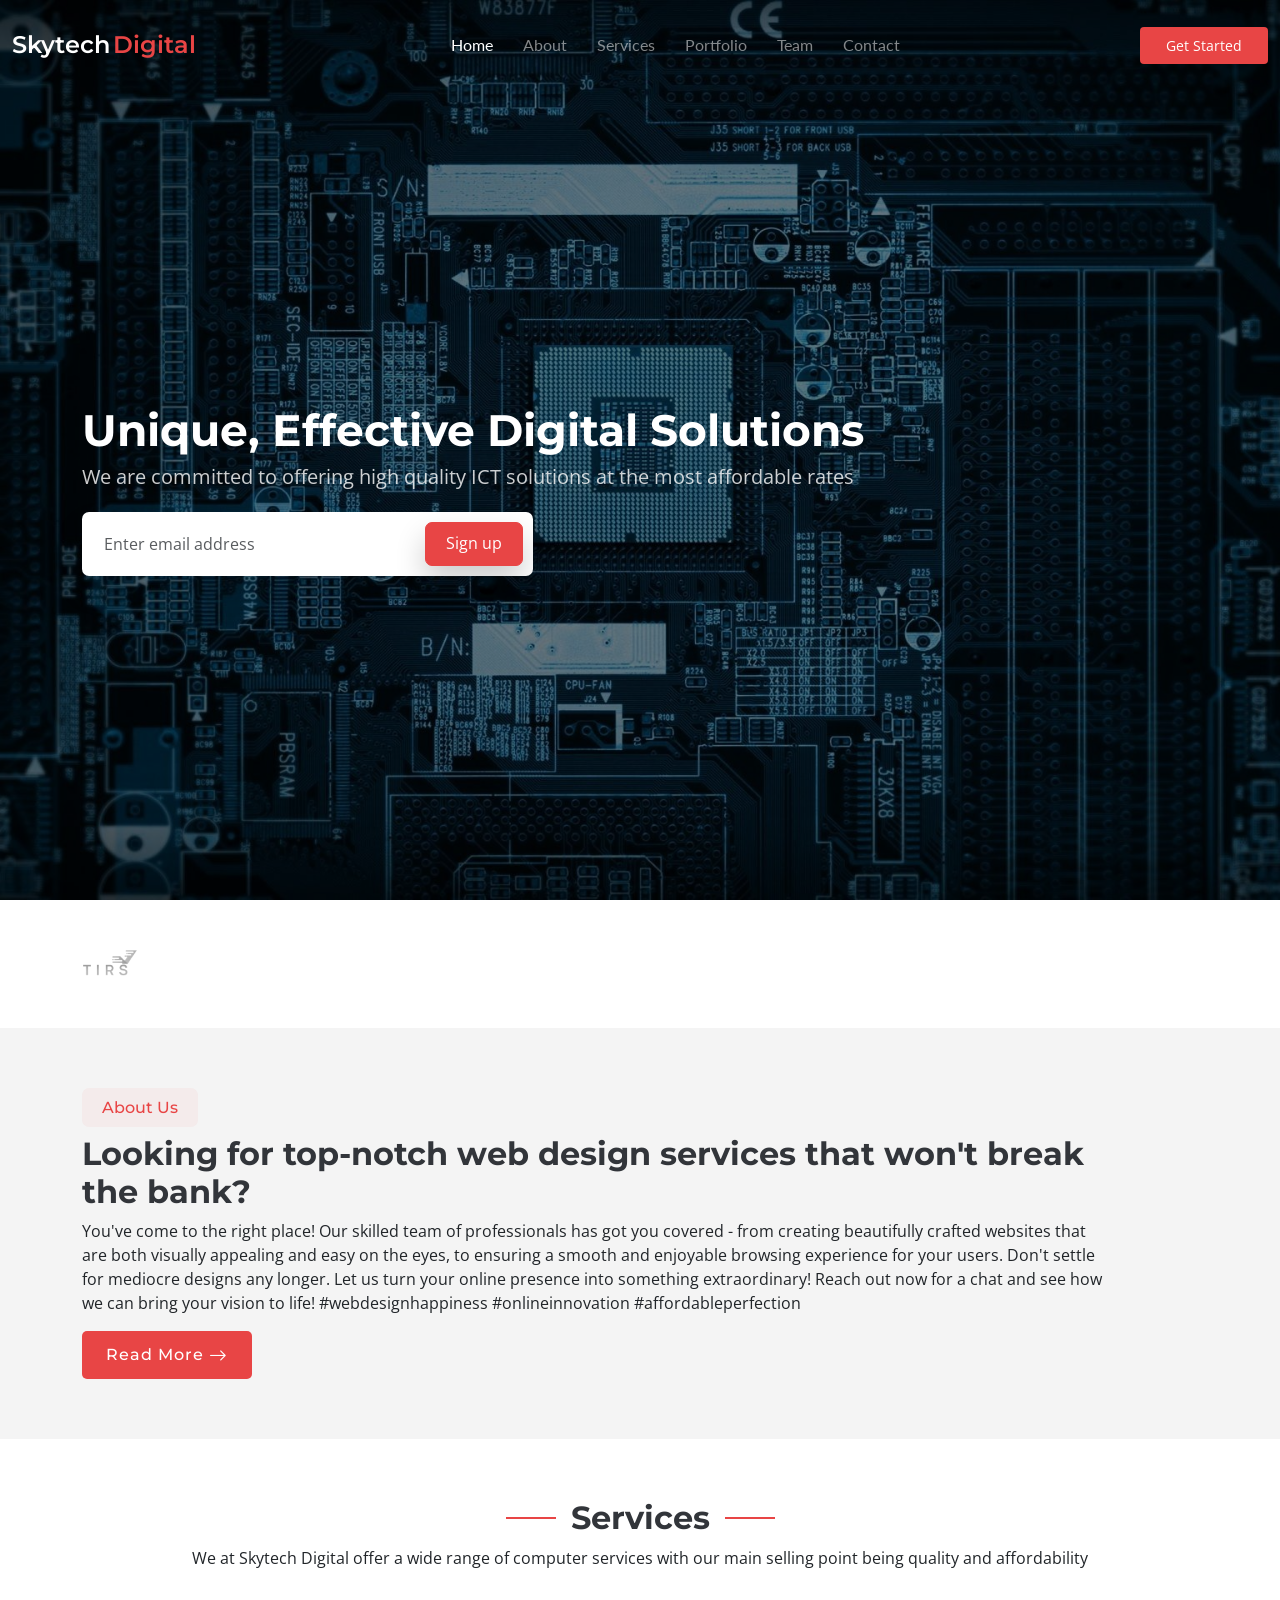
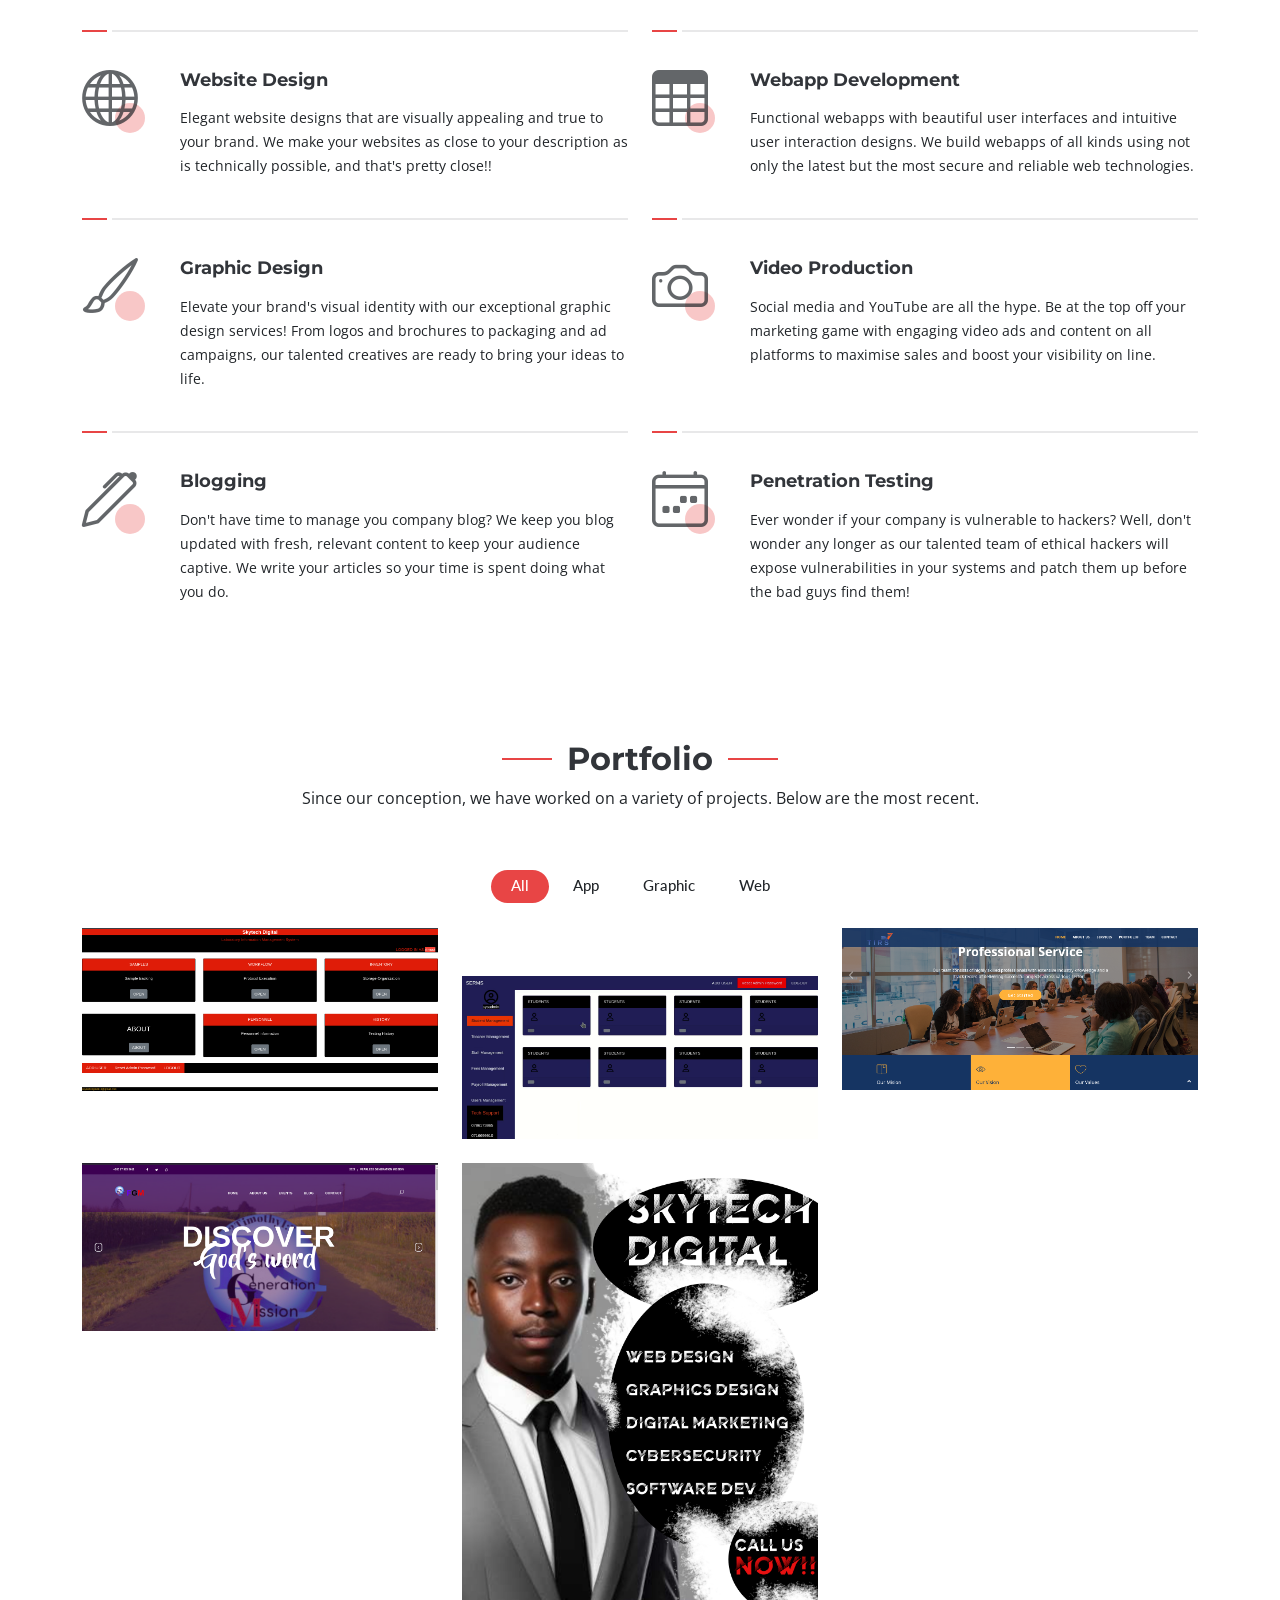
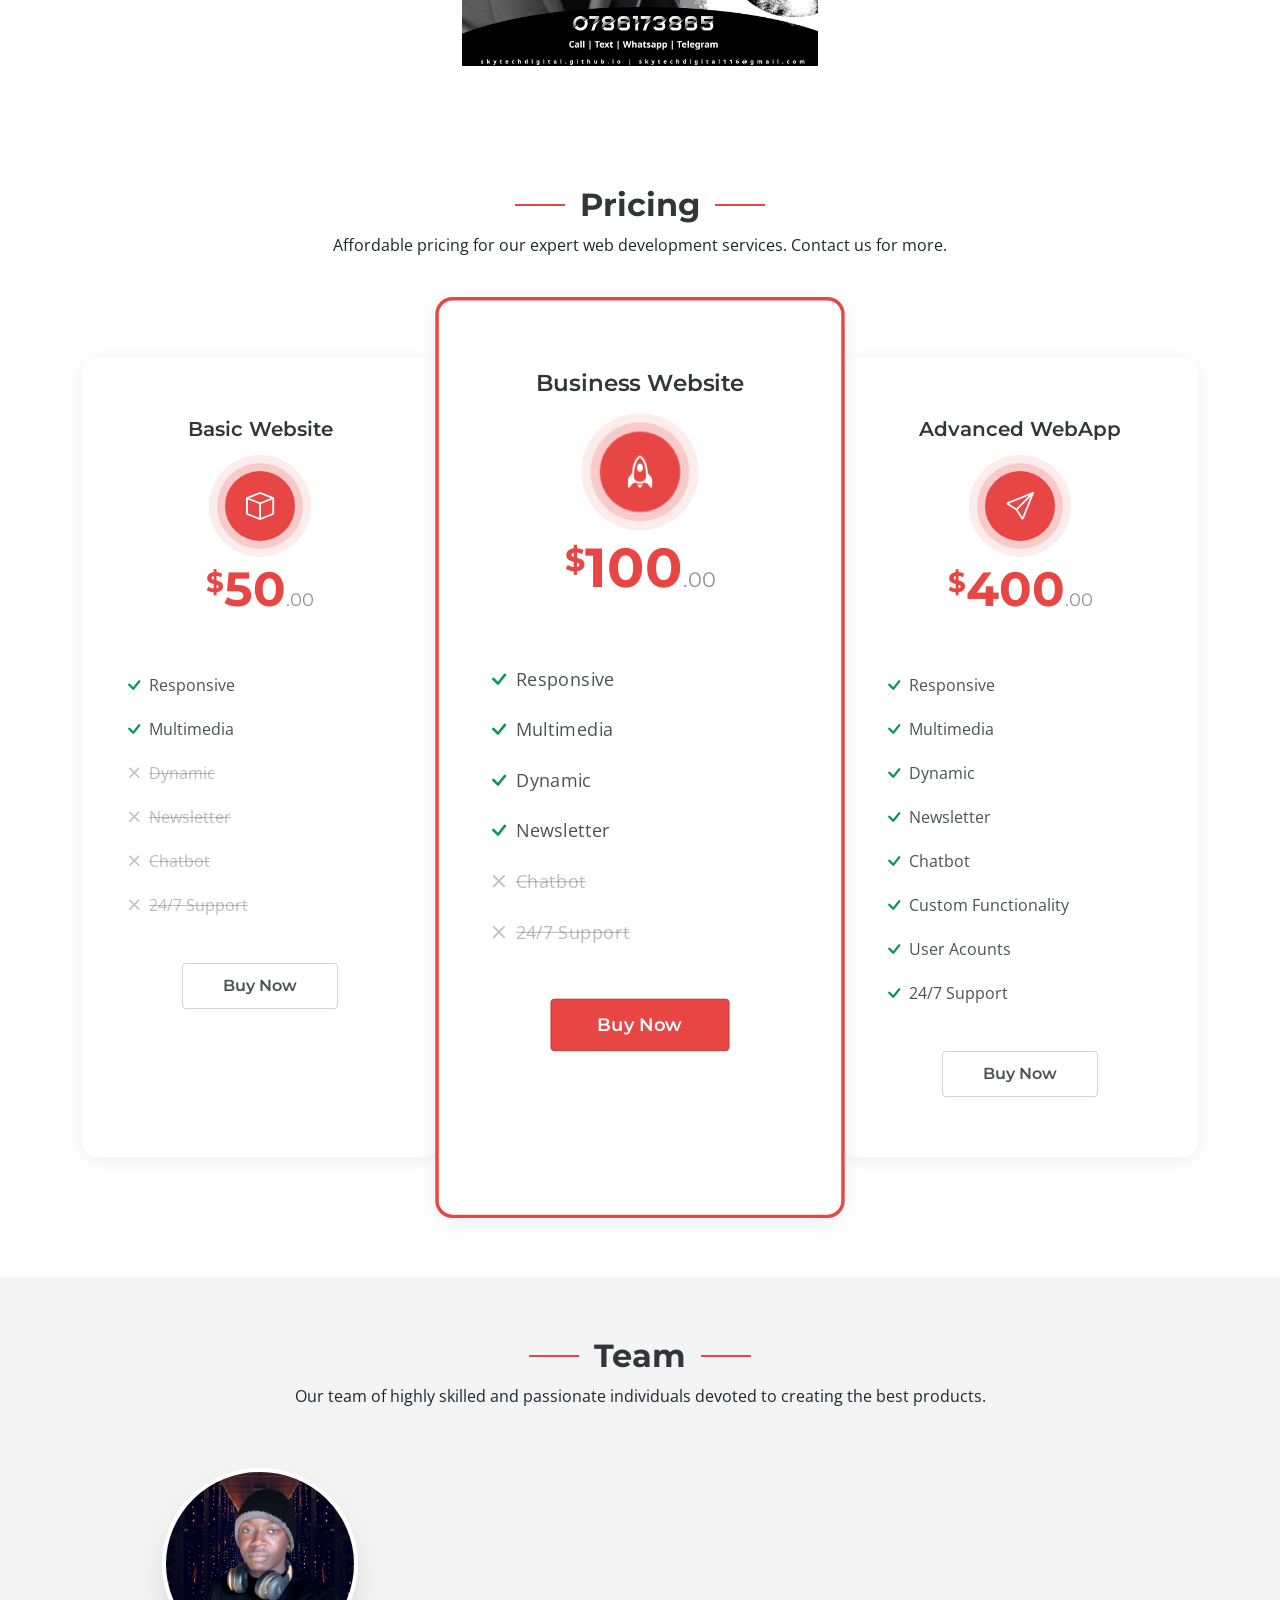
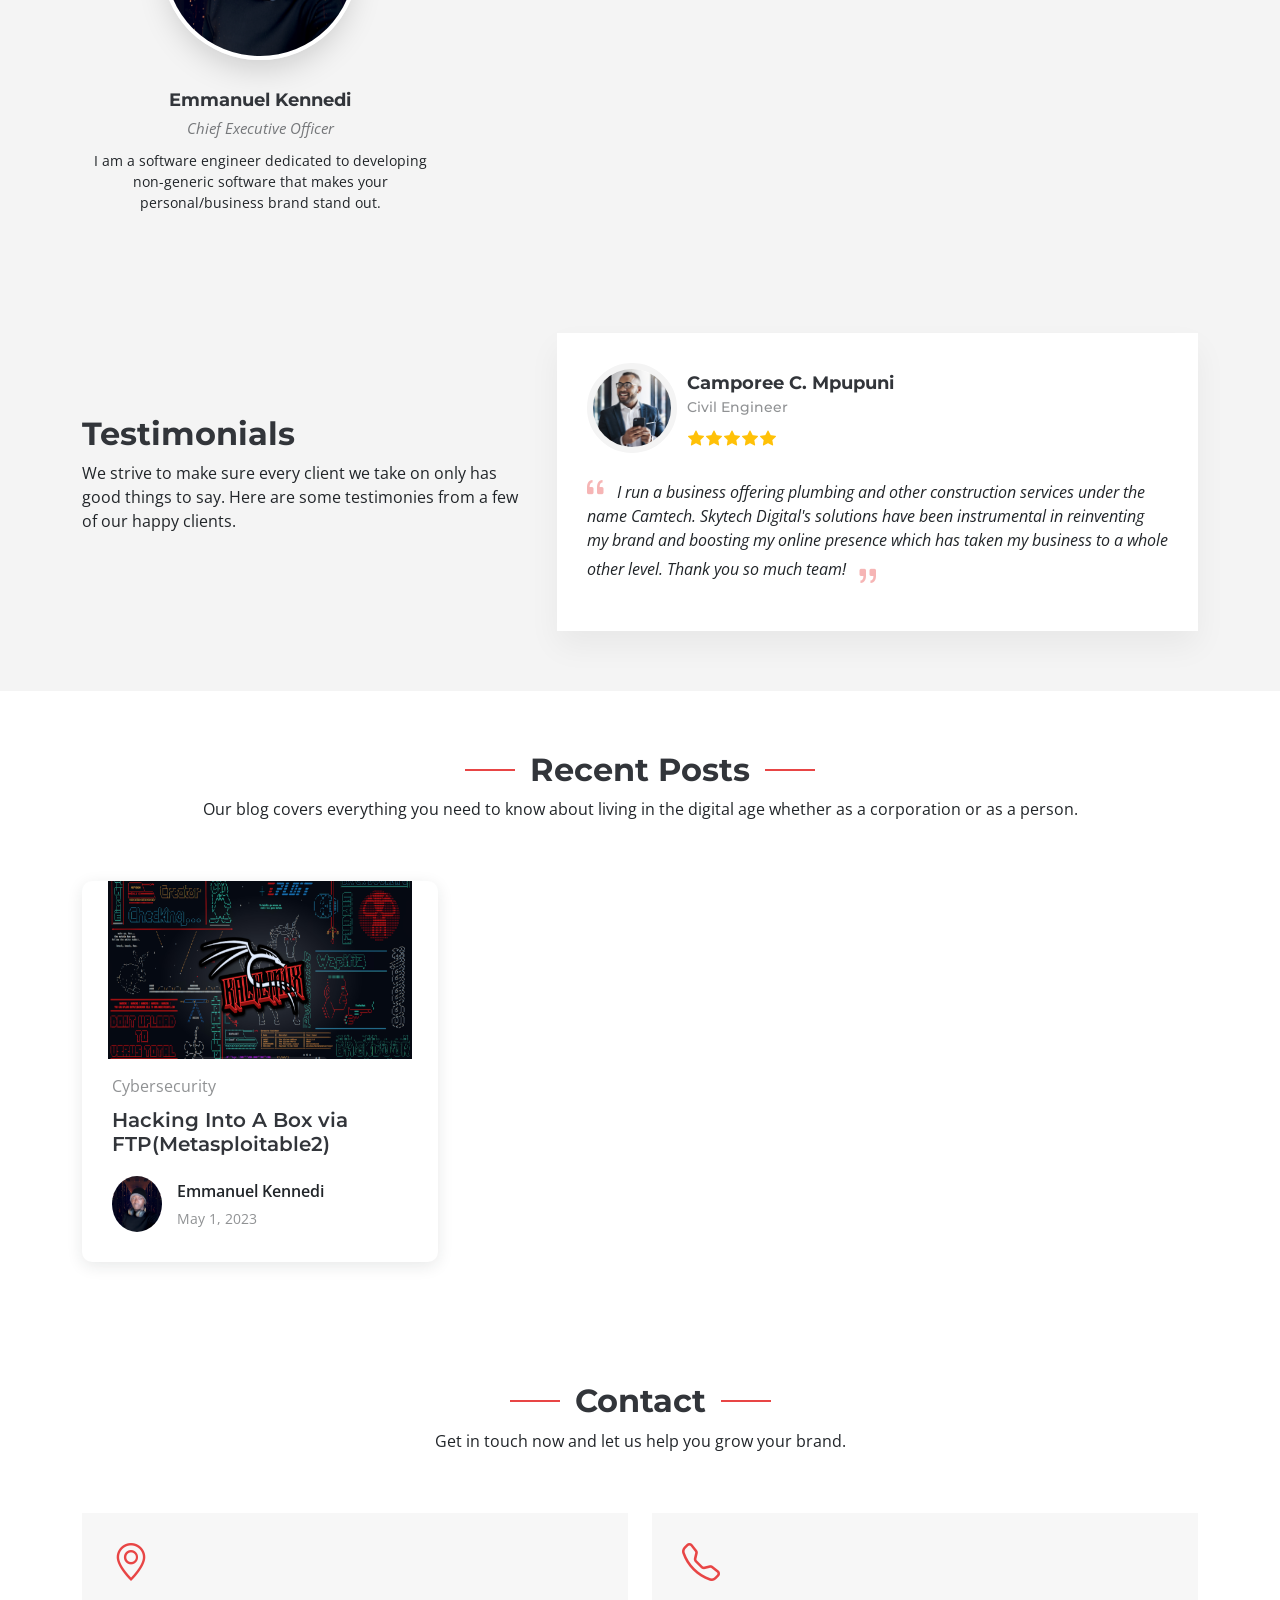
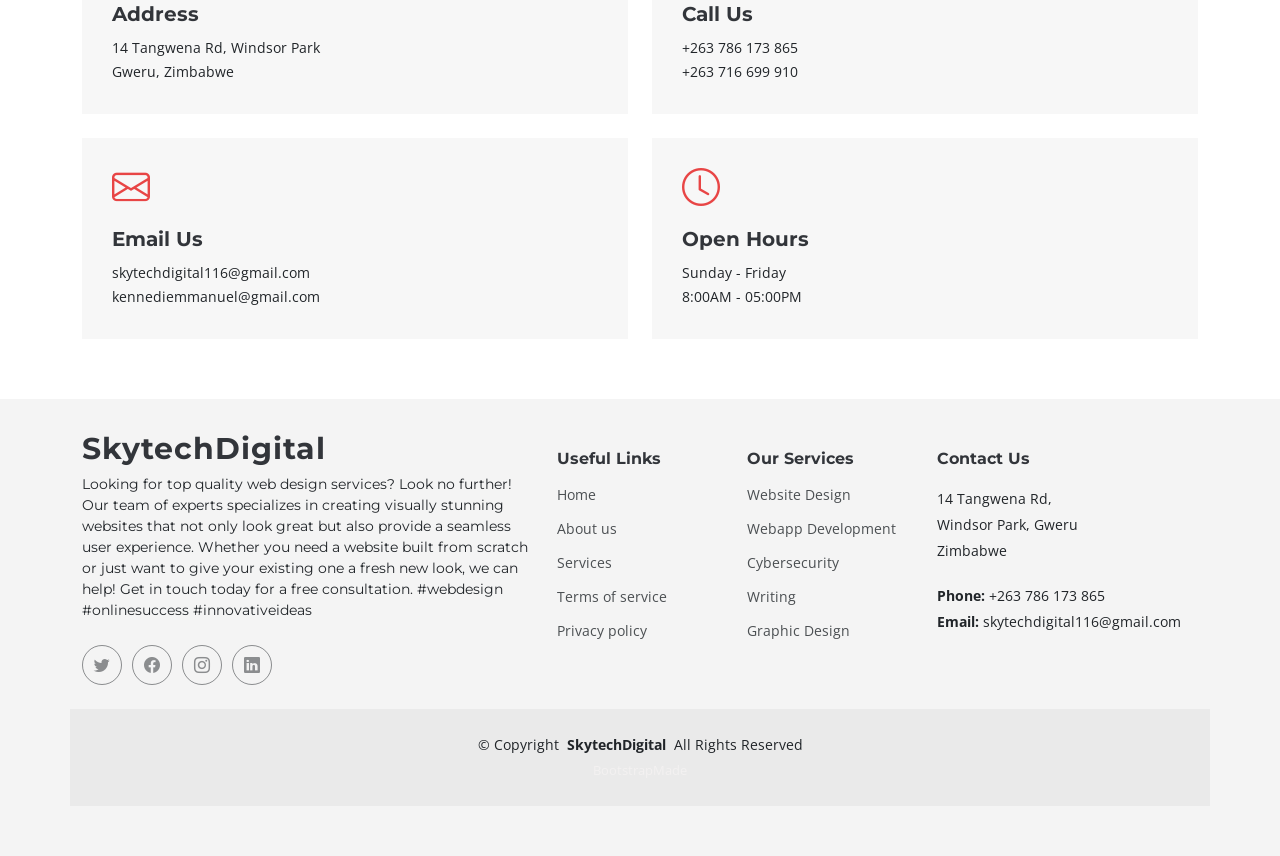
==== commit 63ddc106: "Changed the Amapiano Festival poster and replaced with  Bethel Light poster" ====
--- a/index.html
+++ b/index.html
@@ -429,7 +429,7 @@
             </div><!-- End Portfolio Item -->
 
             <div class="col-lg-4 col-md-6 portfolio-item isotope-item filter-product">
-              <img src="assets/img/portfolio/amapiano.jpeg" class="img-fluid" alt="">
+              <img src="assets/img/portfolio/bethel-light.png" class="img-fluid" alt="">
               <div class="portfolio-info">
                 <h4>Event Posters</h4>
                 <p>Spread the word about events with eye-catching posters.</p>
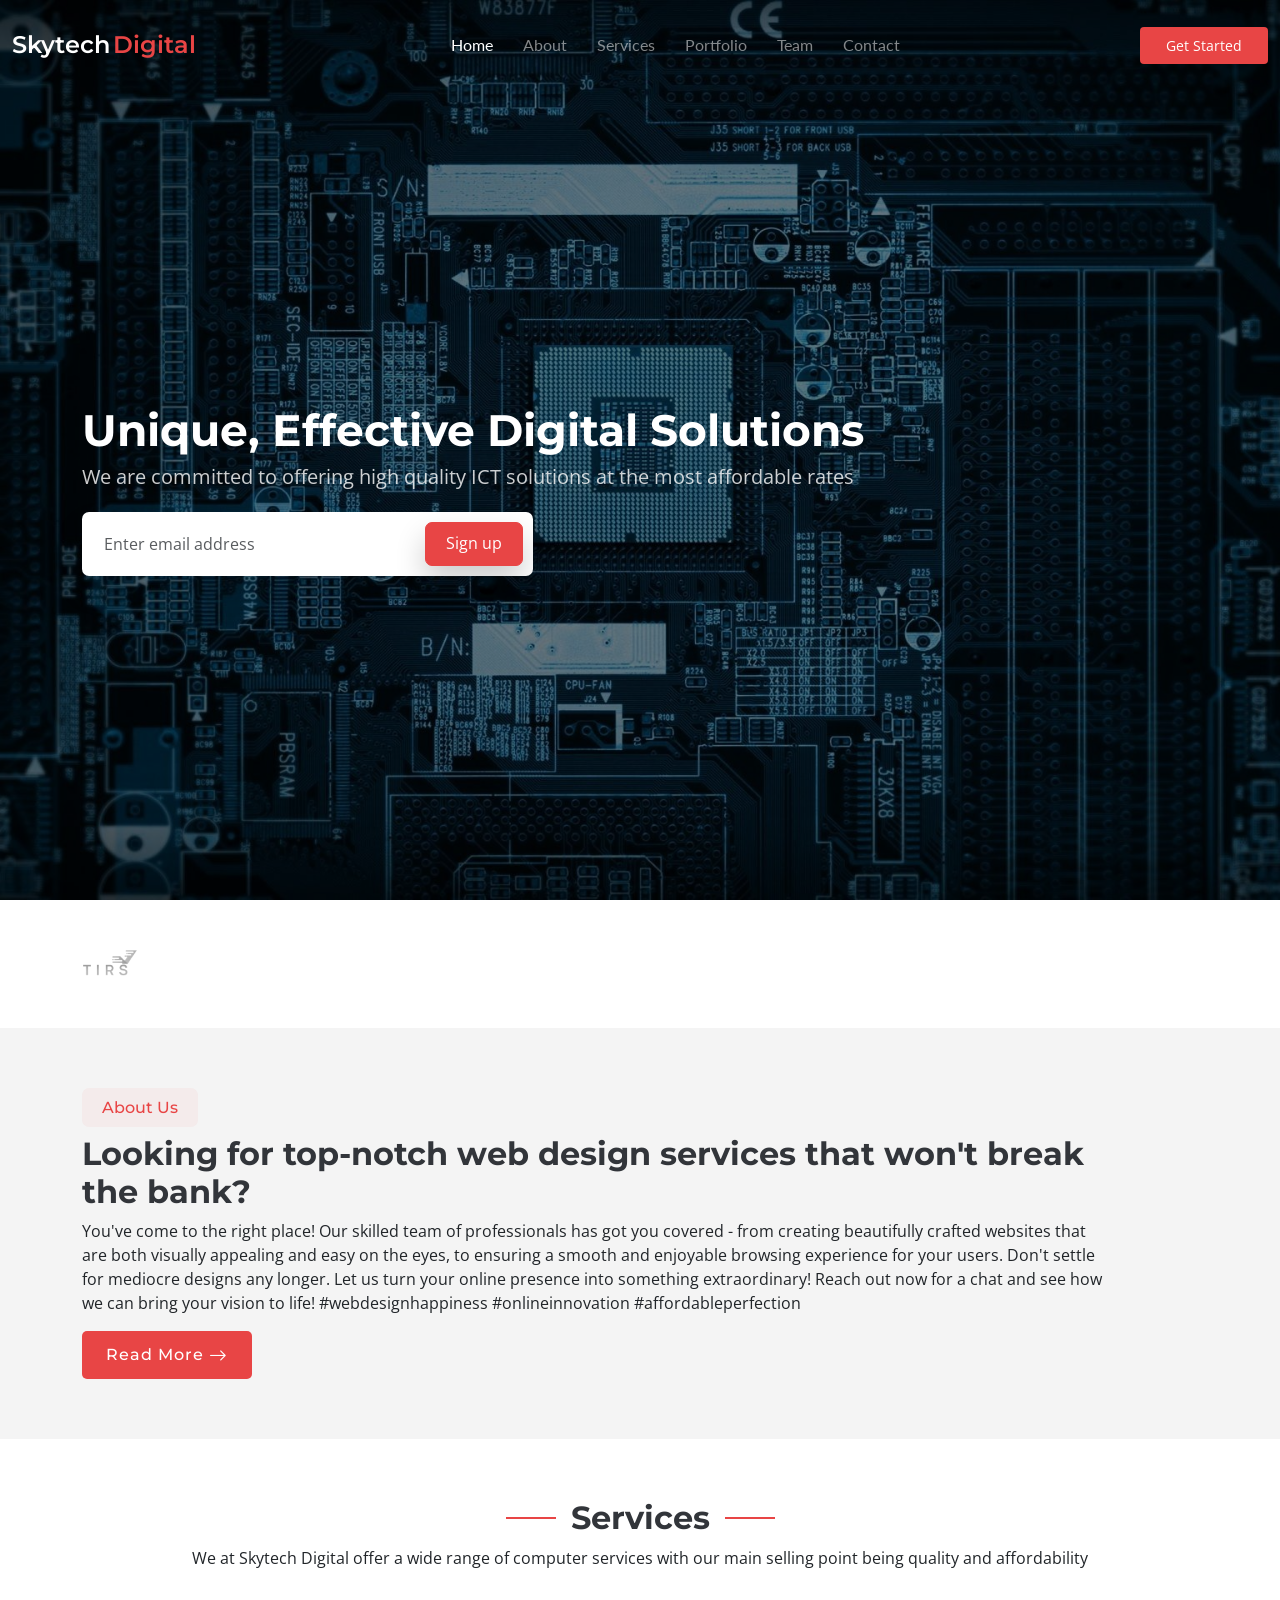
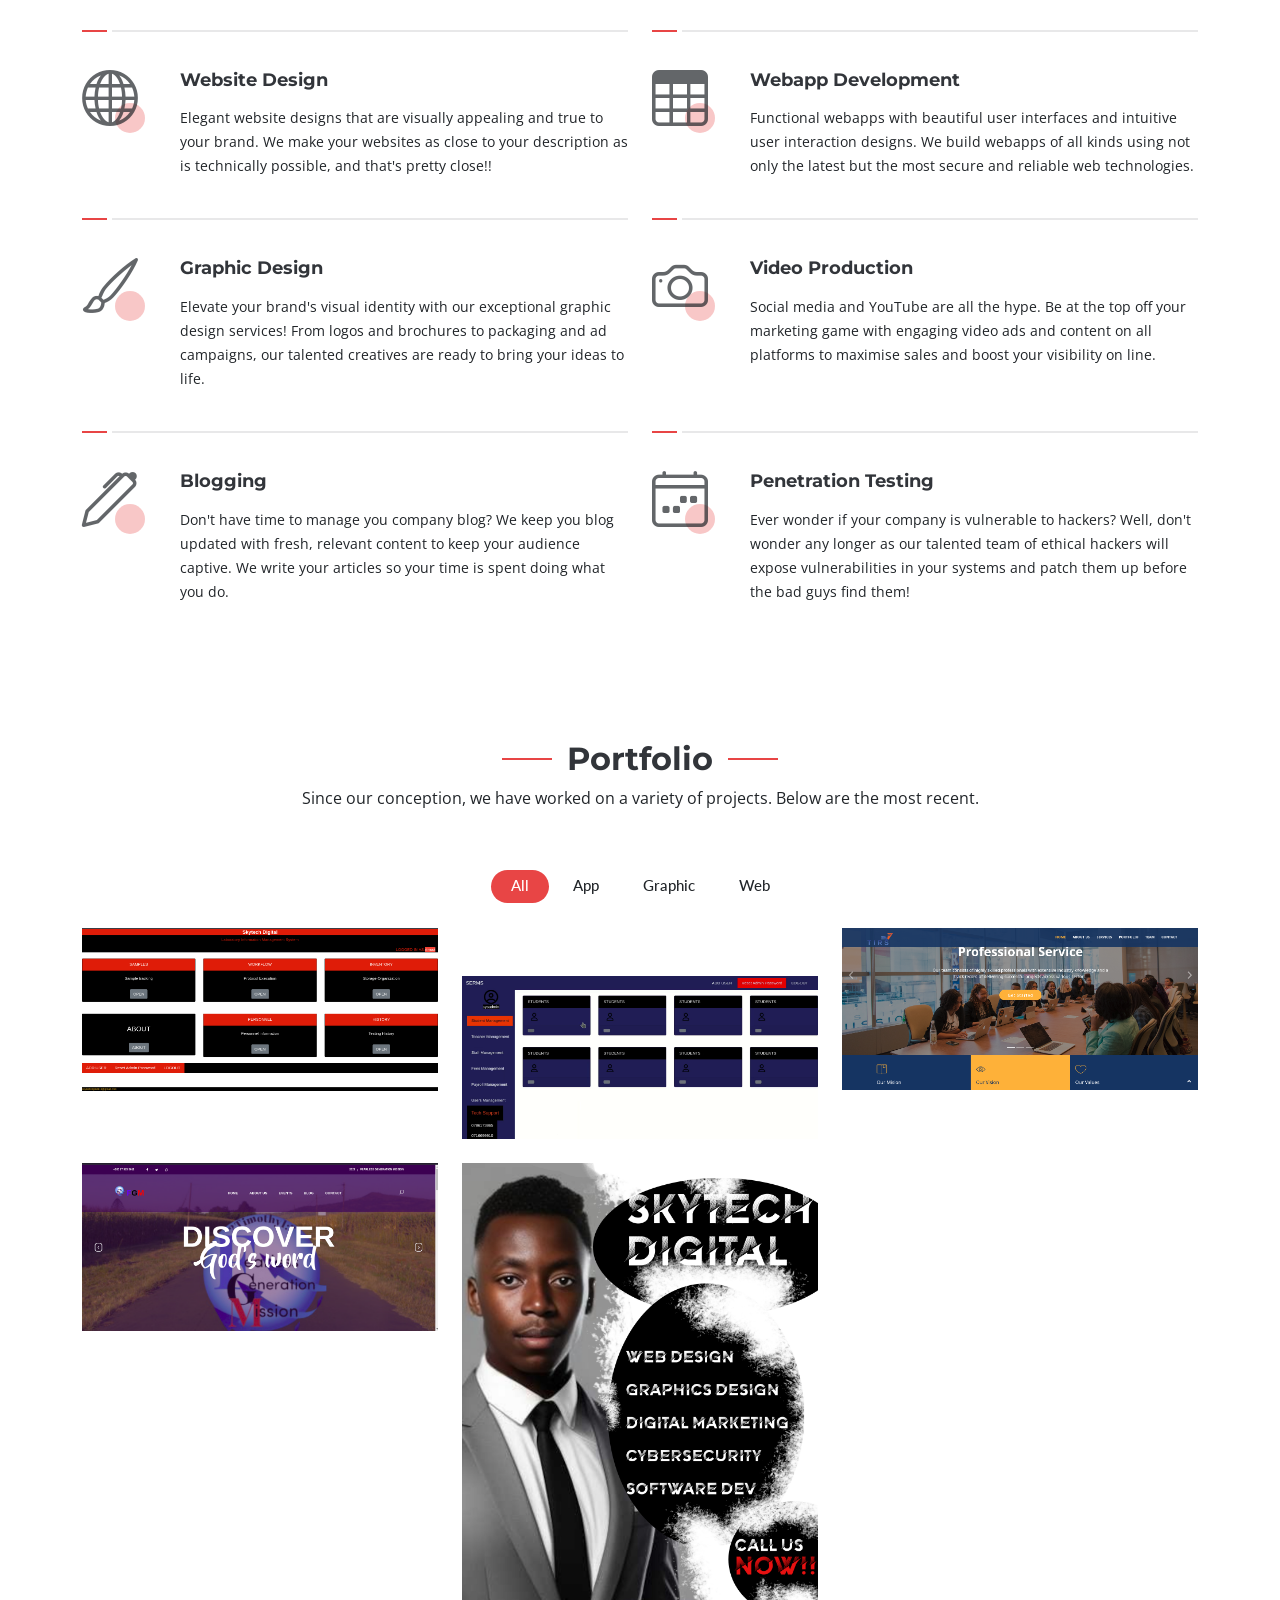
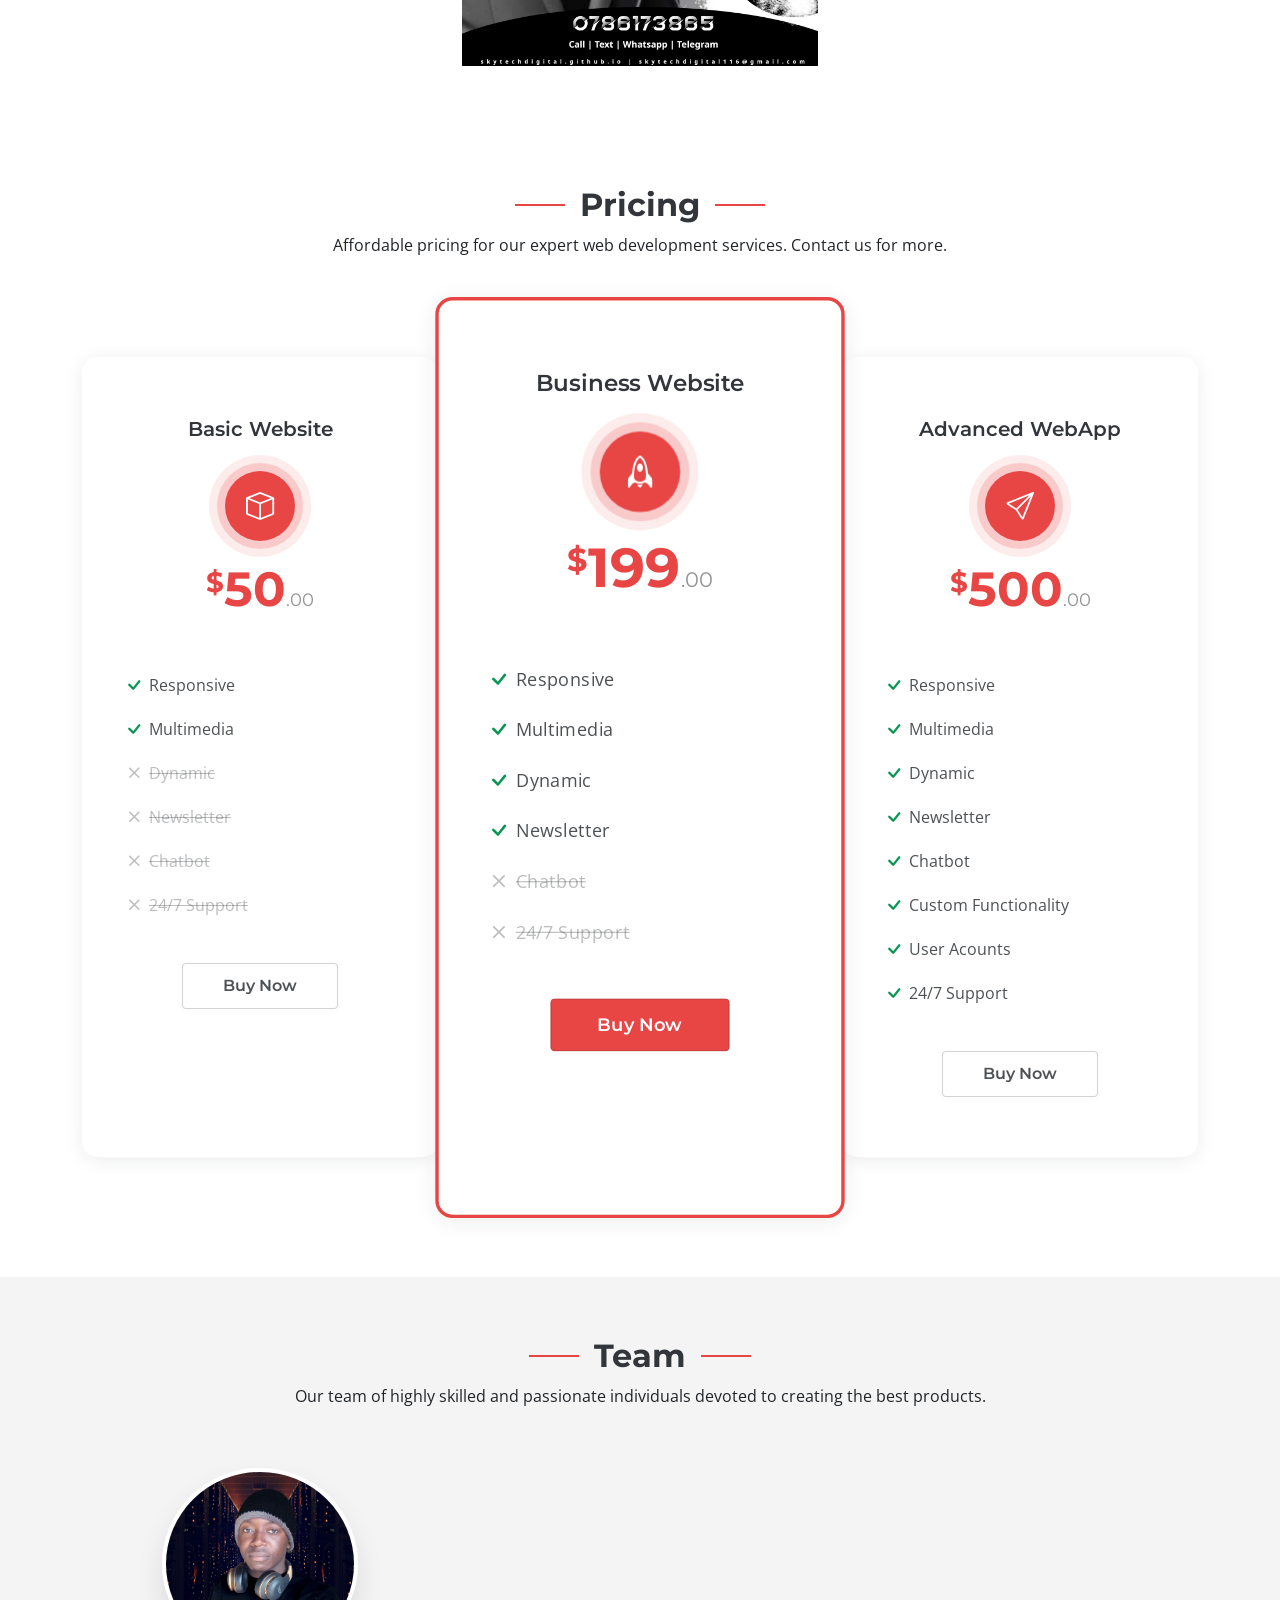
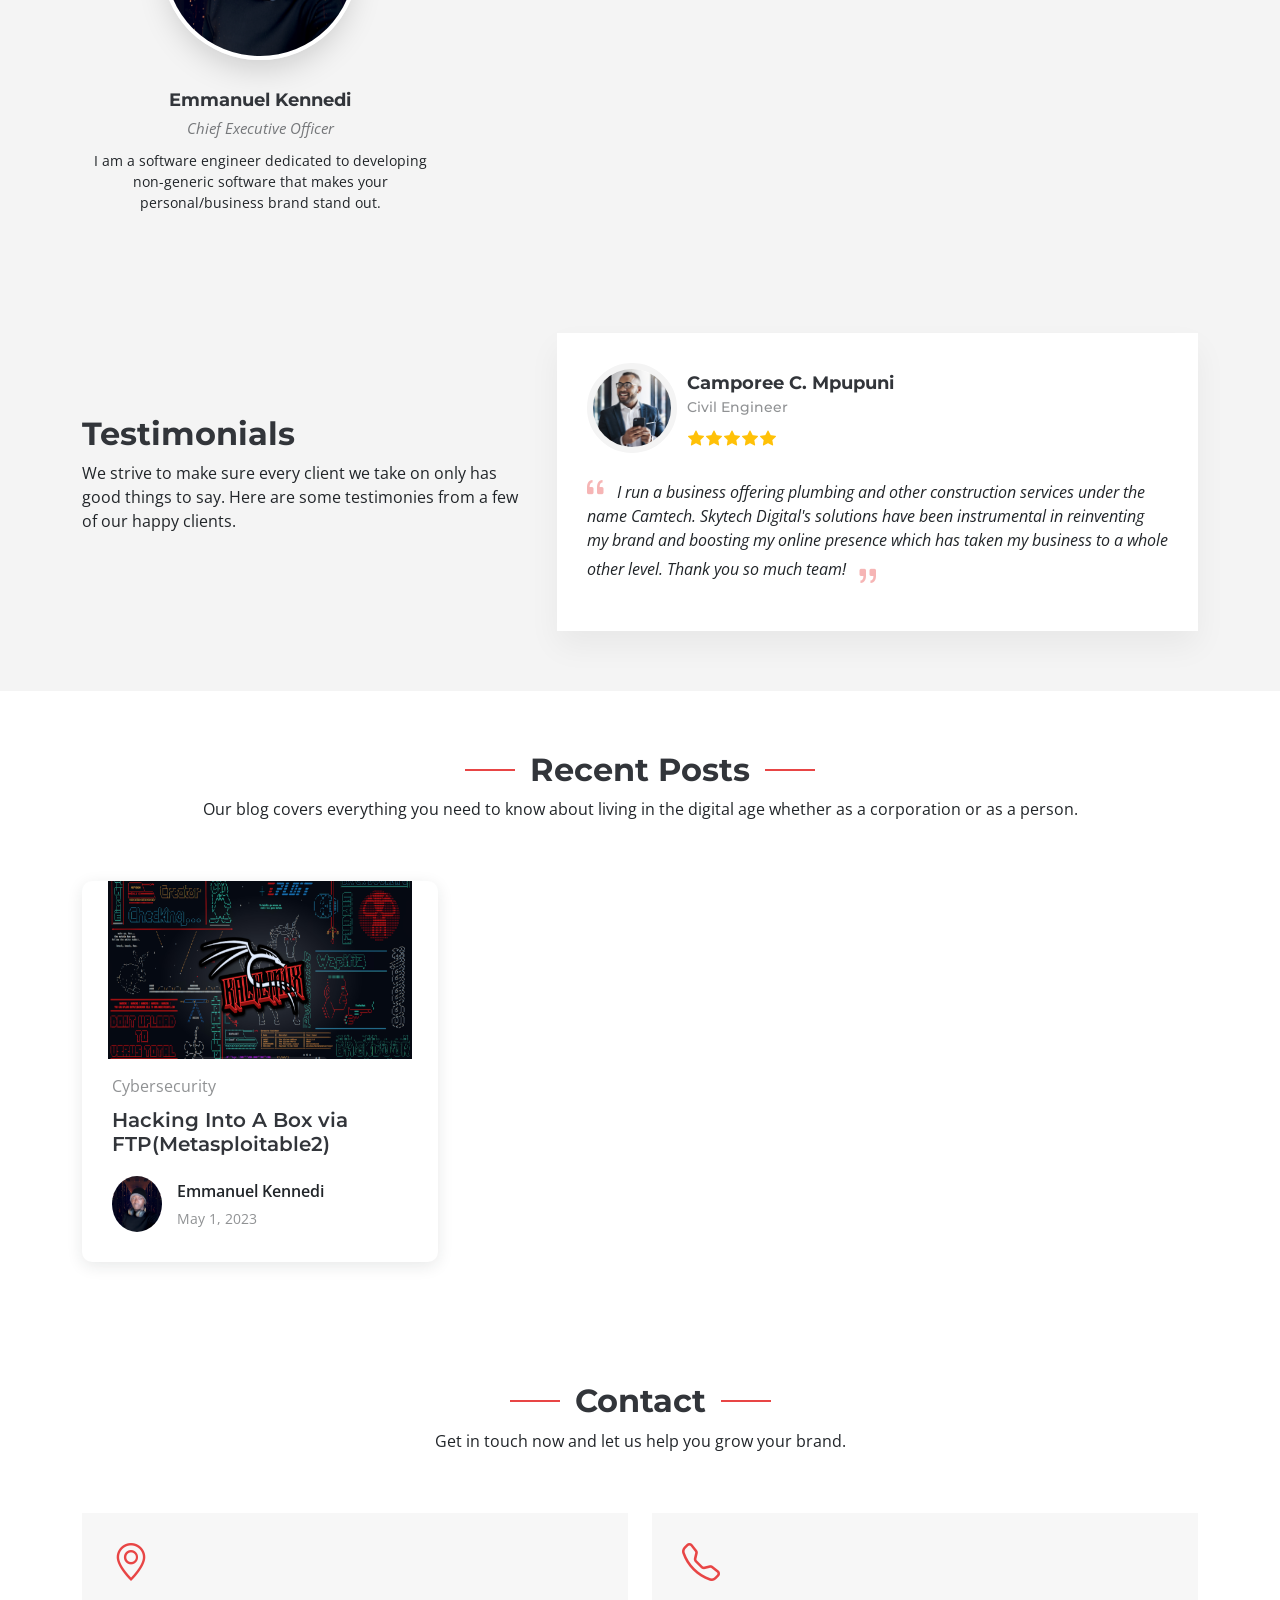
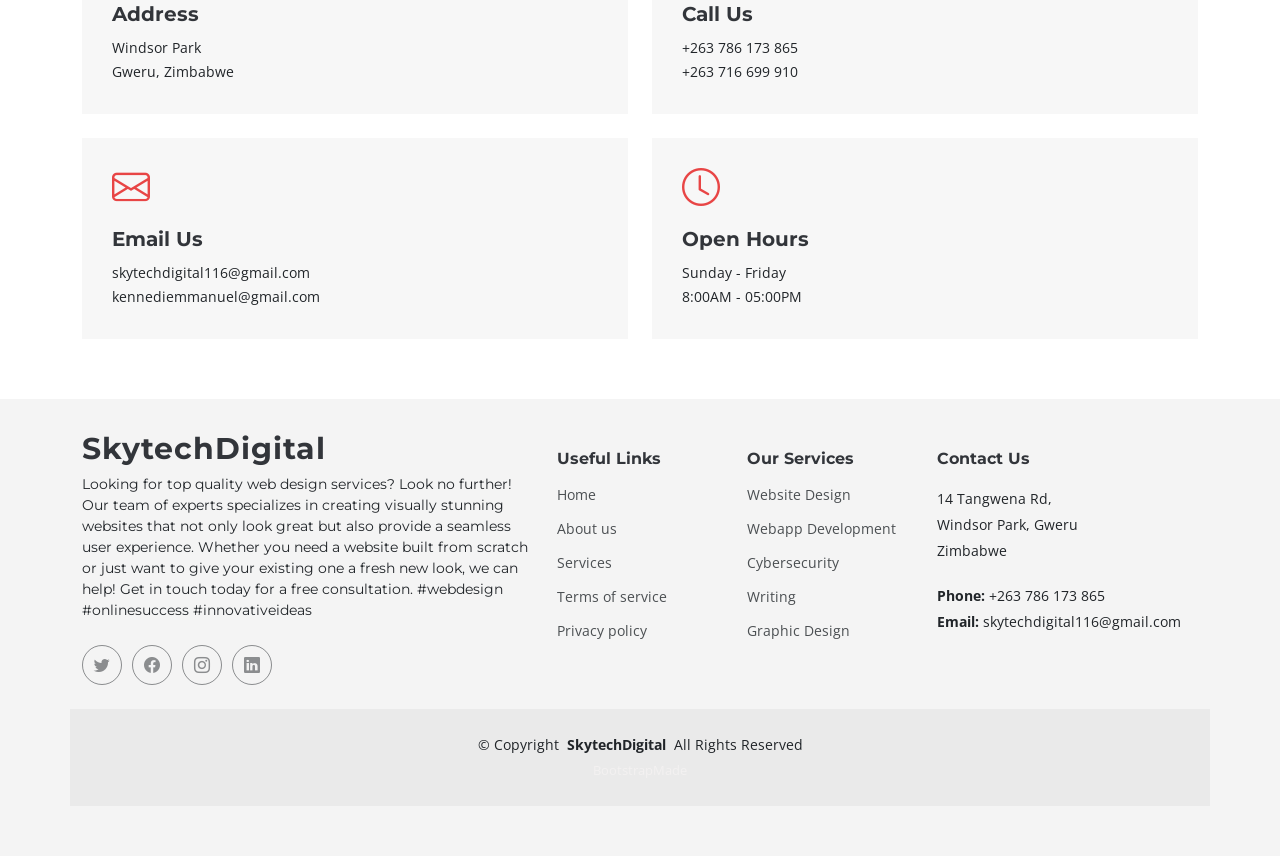
==== commit df91e056: "a" ====
--- a/index.html
+++ b/index.html
@@ -422,7 +422,7 @@
               <img src="assets/img/portfolio/serms-app.png" class="img-fluid" alt="">
               <div class="portfolio-info">
                 <h4>SERMS</h4>
-                <p>A school enterprise resource management system.</p>
+                <p>Enterprise resource management systems for schools and other types of  organizations.</p>
                 <a href="assets/img/portfolio/serms-app.png" title="SERMS" data-gallery="portfolio-gallery-app" class="glightbox preview-link"><i class="bi bi-zoom-in"></i></a>
                 <a href="portfolio-details.html" title="More Details" class="details-link"><i class="bi bi-link-45deg"></i></a>
               </div>
@@ -463,7 +463,7 @@
               <div class="portfolio-info">
                 <h4>Service Posters</h4>
                 <p>Give your service business publicity with elegant, informative posters.</p>
-                <a href="assets/img/portfolio/skytech2.jpg" title="Product 3" data-gallery="portfolio-gallery-product" class="glightbox preview-link"><i class="bi bi-zoom-in"></i></a>
+                <a href="assets/img/portfolio/sparkline.png" title="Product 3" data-gallery="portfolio-gallery-product" class="glightbox preview-link"><i class="bi bi-zoom-in"></i></a>
                 <a href="portfolio-details.html" title="More Details" class="details-link"><i class="bi bi-link-45deg"></i></a>
               </div>
             </div><!-- End Portfolio Item -->
@@ -514,7 +514,7 @@
                 <li class="na"><i class="bi bi-x"></i> <span>Chatbot</span></li>
                 <li class="na"><i class="bi bi-x"></i> <span>24/7 Support</span></li>
               </ul>
-              <div class="text-center"><a href="index.html#contact" class="buy-btn">Buy Now</a></div>
+              <div class="text-center"><a href="https://wa.me/263786173865" class="buy-btn">Buy Now</a></div>
             </div>
           </div><!-- End Pricing Item -->
 
@@ -525,7 +525,7 @@
                 <i class="bi bi-rocket"></i>
               </div>
 
-              <h4><sup>$</sup>100<span>.00</span></h4>
+              <h4><sup>$</sup>199<span>.00</span></h4>
               <ul>
                 <li><i class="bi bi-check"></i> <span>Responsive</span></li>
                 <li><i class="bi bi-check"></i> <span>Multimedia</span></li>
@@ -534,7 +534,7 @@
                 <li class="na"><i class="bi bi-x"></i> <span>Chatbot</span></li>
                 <li class="na"><i class="bi bi-x"></i> <span>24/7 Support</span></li>
               </ul>
-              <div class="text-center"><a href="index.html#contact" class="buy-btn">Buy Now</a></div>
+              <div class="text-center"><a href="https://wa.me/263786173865" class="buy-btn">Buy Now</a></div>
             </div>
           </div><!-- End Pricing Item -->
 
@@ -544,7 +544,7 @@
               <div class="icon">
                 <i class="bi bi-send"></i>
               </div>
-              <h4><sup>$</sup>400<span>.00</span></h4>
+              <h4><sup>$</sup>500<span>.00</span></h4>
               <ul>
                 <li><i class="bi bi-check"></i> <span>Responsive</span></li>
                 <li><i class="bi bi-check"></i> <span>Multimedia</span></li>
@@ -555,7 +555,7 @@
                 <li><i class="bi bi-check"></i> <span>User Acounts</span></li>
                 <li><i class="bi bi-check"></i> <span>24/7 Support</span></li>
               </ul>
-              <div class="text-center"><a href="index.html#contact" class="buy-btn">Buy Now</a></div>
+              <div class="text-center"><a href="https://wa.me/263786173865" class="buy-btn">Buy Now</a></div>
             </div>
           </div><!-- End Pricing Item -->
 
@@ -1036,7 +1036,7 @@
                 <div class="info-item" data-aos="fade" data-aos-delay="200">
                   <i class="bi bi-geo-alt"></i>
                   <h3>Address</h3>
-                  <p>14 Tangwena Rd, Windsor Park</p>
+                  <p>Windsor Park</p>
                   <p>Gweru, Zimbabwe</p>
                 </div>
               </div><!-- End Info Item -->
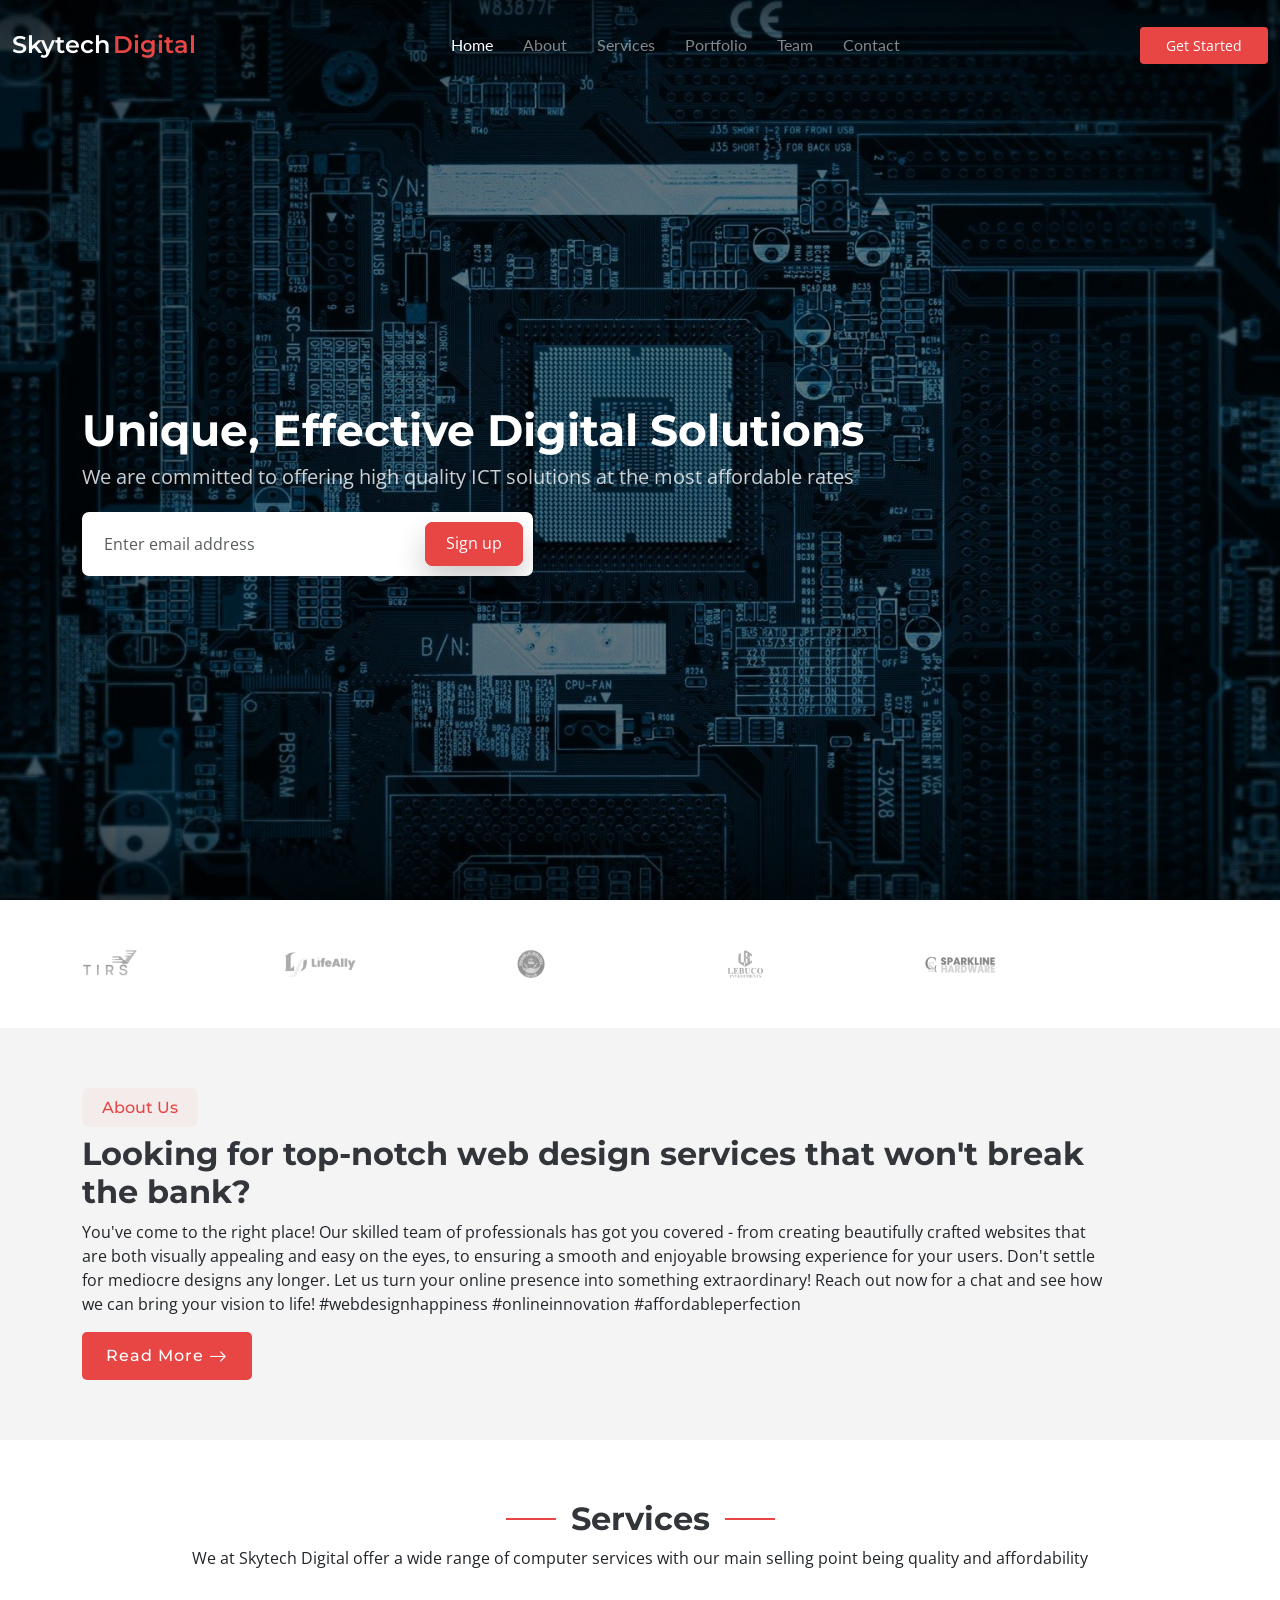
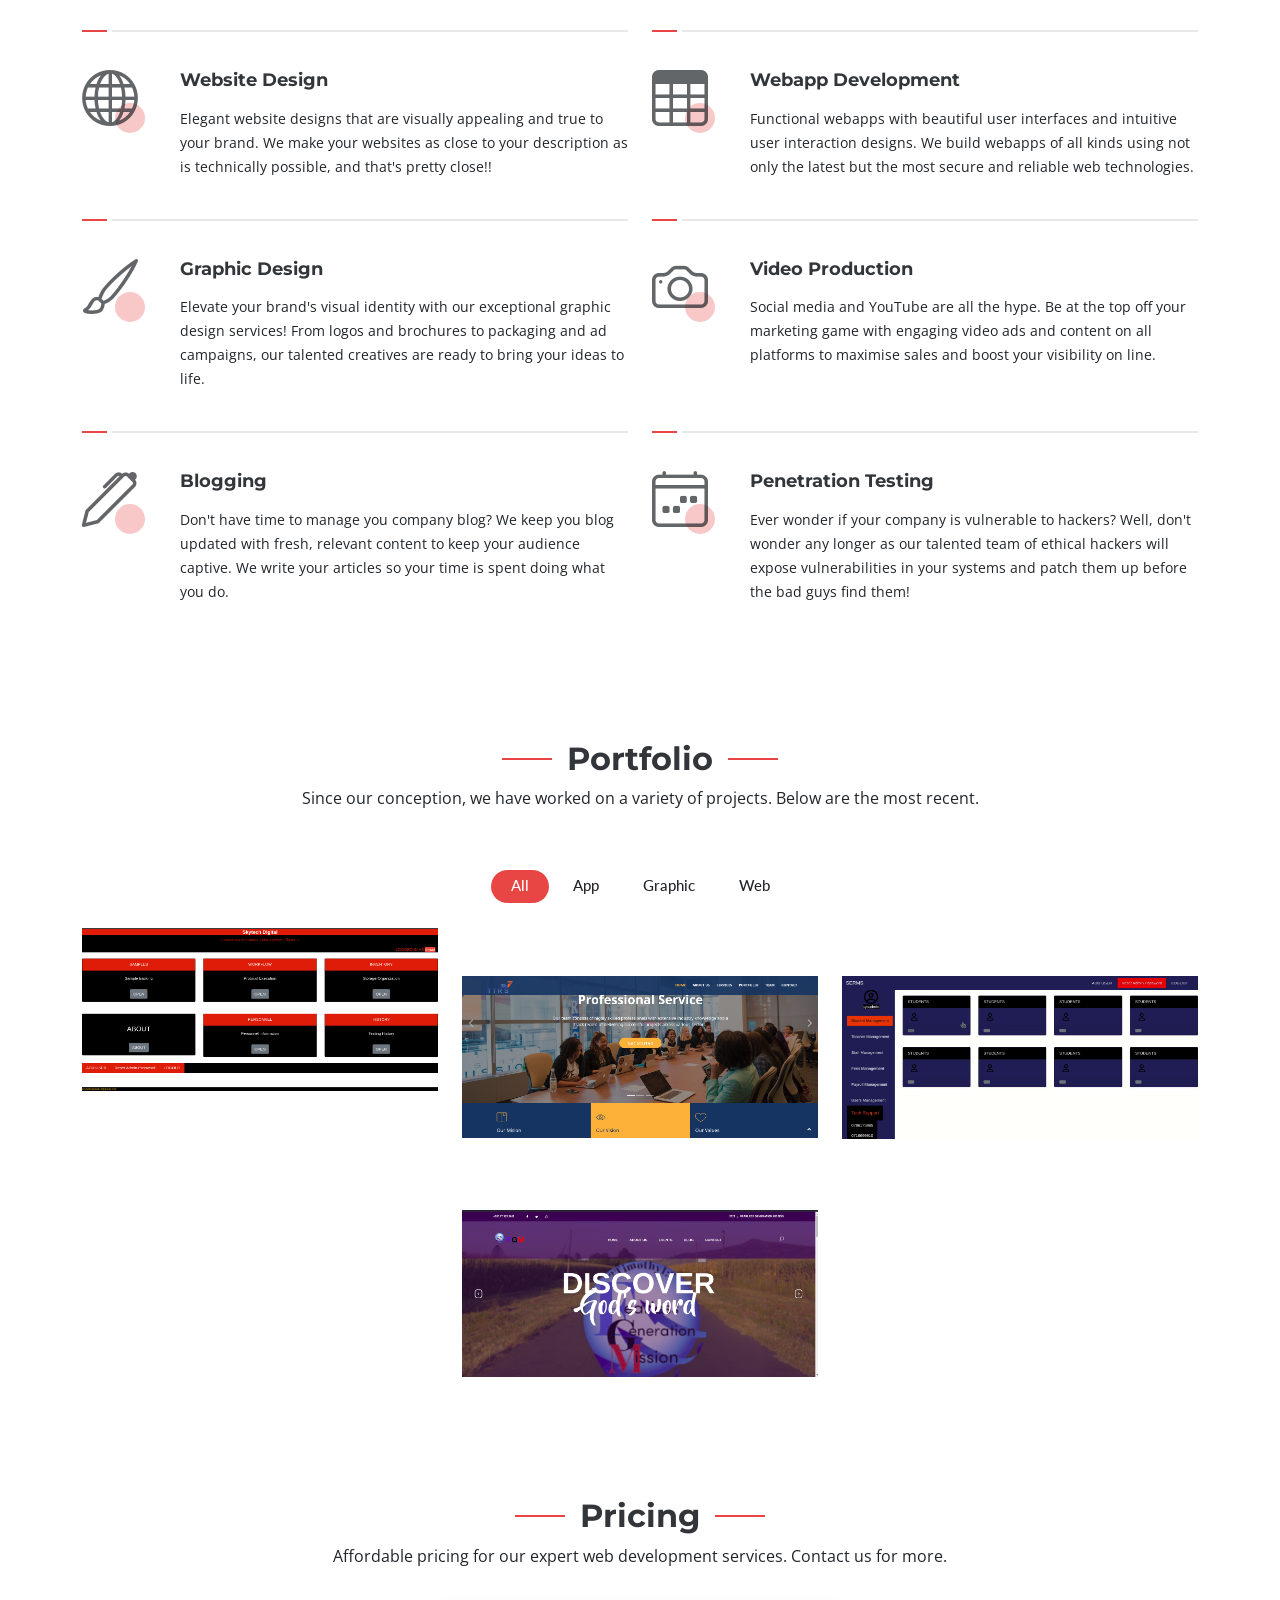
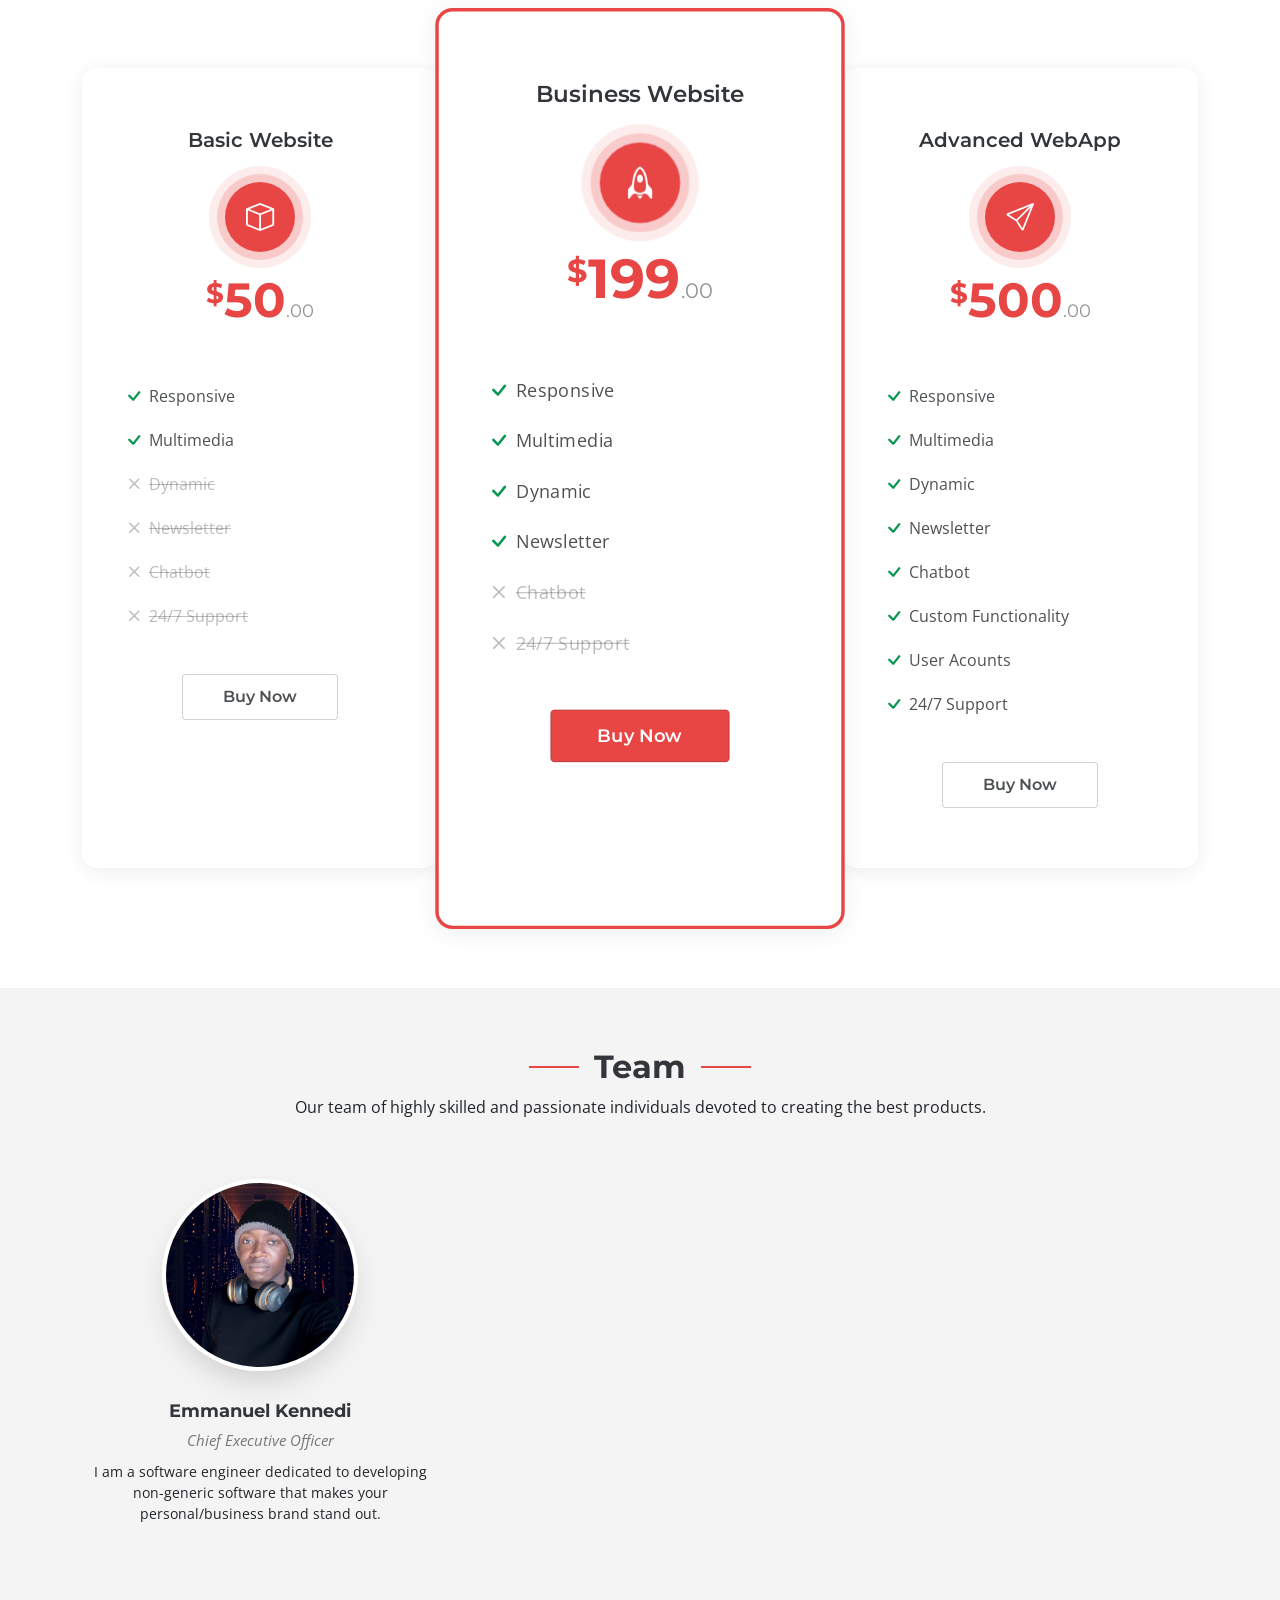
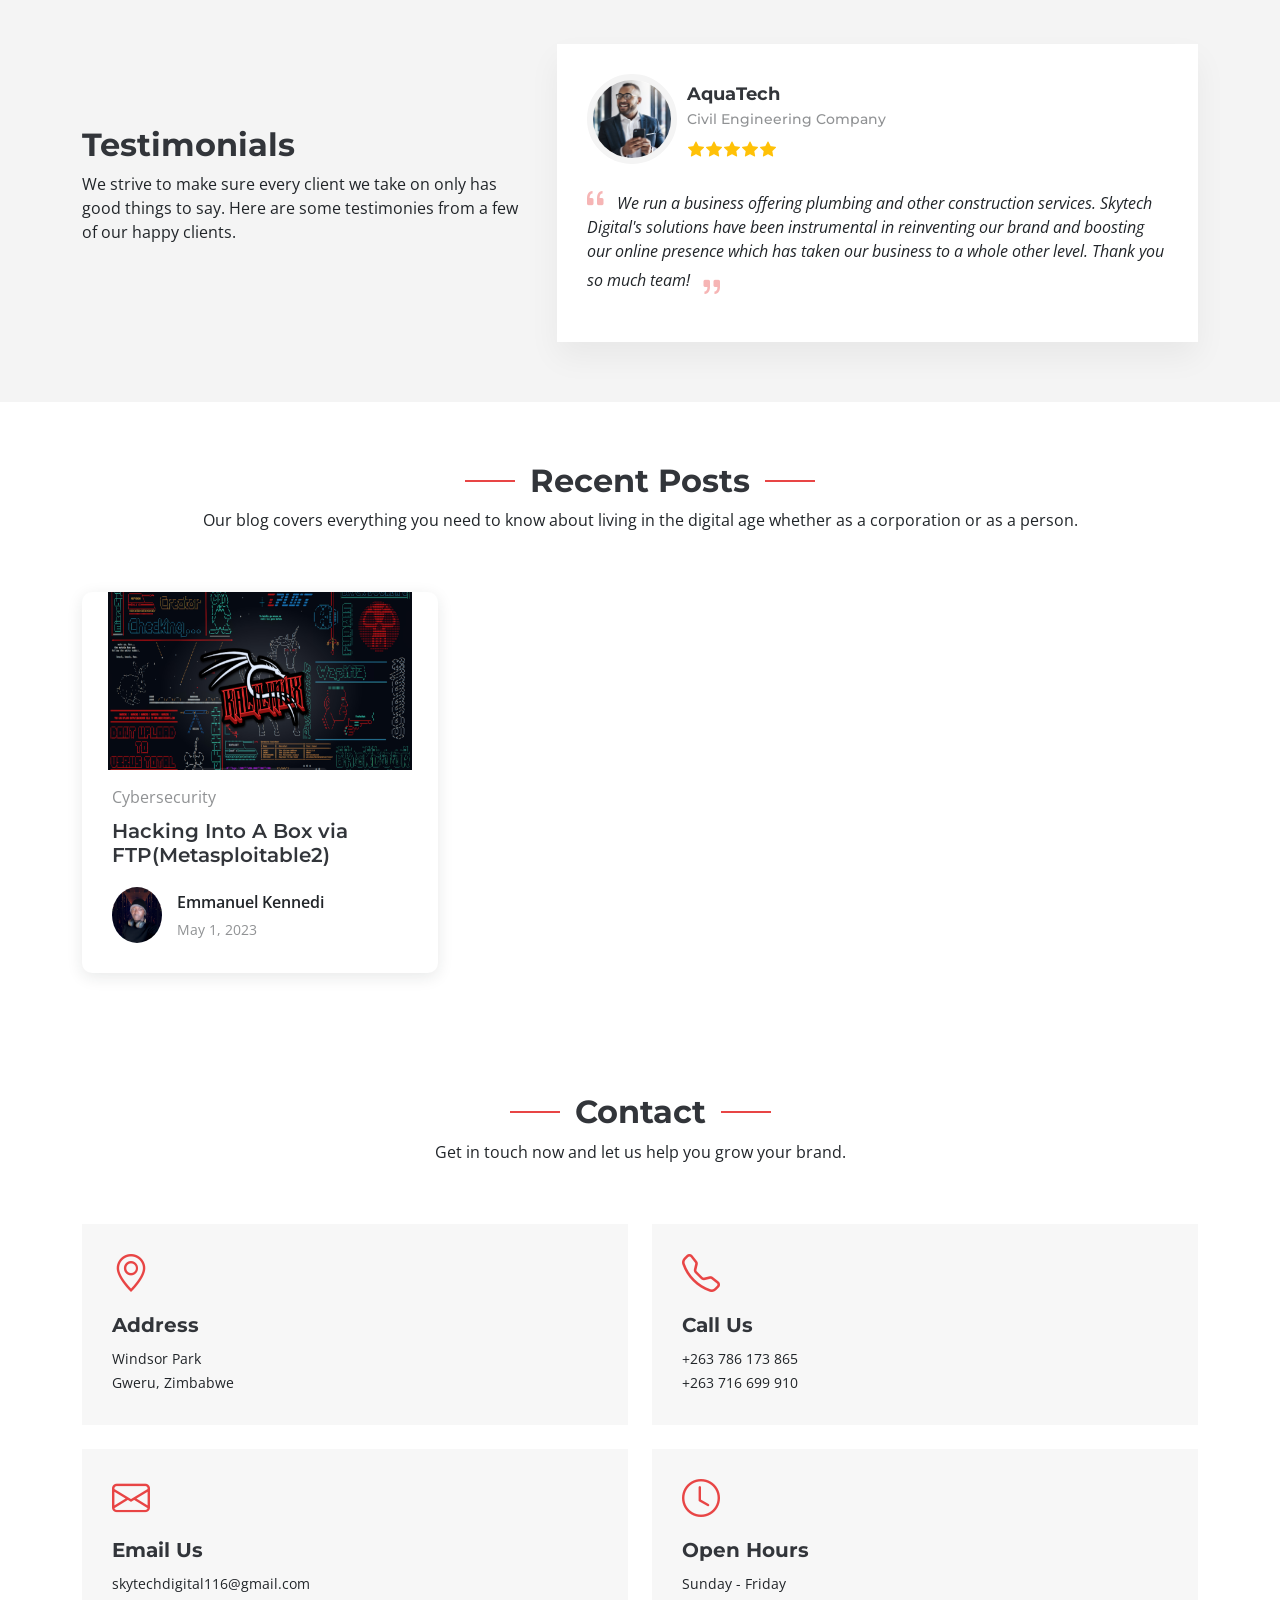
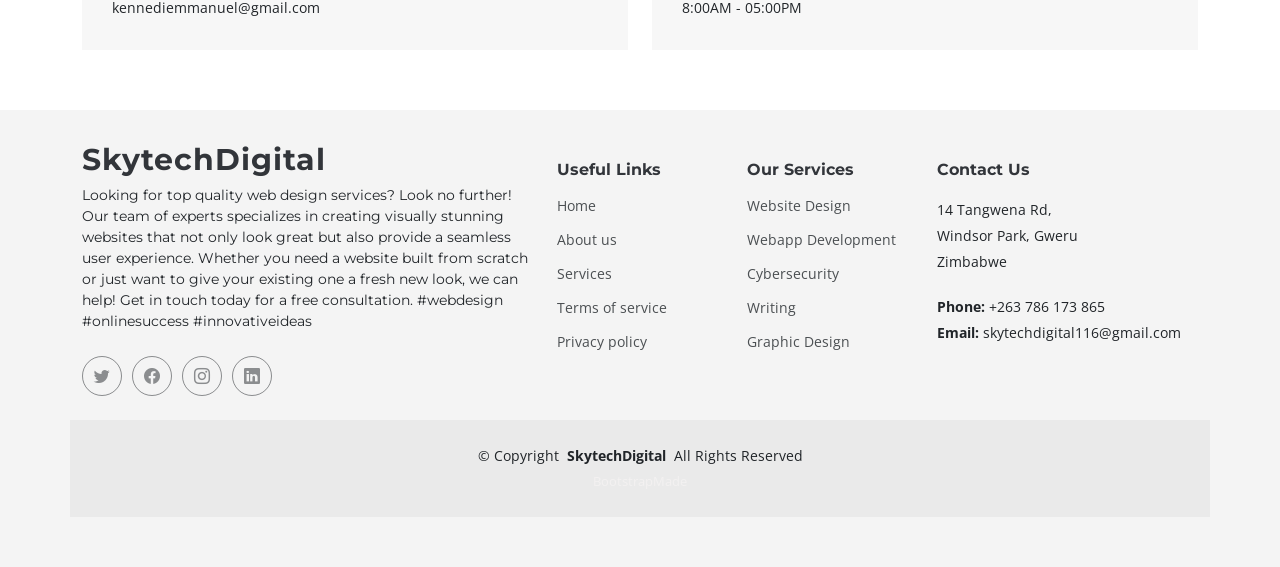
==== commit 50e68a06: "Added more graphic desing items" ====
--- a/index.html
+++ b/index.html
@@ -114,23 +114,23 @@
             <img src="assets/img/clients/client-1.png" class="img-fluid" alt="">
           </div><!-- End Client Item -->
 
-          <!--<div class="col-xl-2 col-md-3 col-6 client-logo">
+          <div class="col-xl-2 col-md-3 col-6 client-logo">
             <img src="assets/img/clients/client-2.png" class="img-fluid" alt="">
-          </div><!-- End Client Item --
+          </div><!-- End Client Item-->
 
           <div class="col-xl-2 col-md-3 col-6 client-logo">
             <img src="assets/img/clients/client-3.png" class="img-fluid" alt="">
-          </div><!-- End Client Item --
+          </div><!-- End Client Item -->
 
           <div class="col-xl-2 col-md-3 col-6 client-logo">
             <img src="assets/img/clients/client-4.png" class="img-fluid" alt="">
-          </div><!-- End Client Item --
-
+          </div><!-- End Client Item -->
+          
           <div class="col-xl-2 col-md-3 col-6 client-logo">
             <img src="assets/img/clients/client-5.png" class="img-fluid" alt="">
-          </div><!-- End Client Item --
-
-          <div class="col-xl-2 col-md-3 col-6 client-logo">
+          </div><!-- End Client Item -->
+
+         <!-- <div class="col-xl-2 col-md-3 col-6 client-logo">
             <img src="assets/img/clients/client-6.png" class="img-fluid" alt="">
           </div><!-- End Client Item -->
 
@@ -403,7 +403,27 @@
               <div class="portfolio-info">
                 <h4>Customized Calenders</h4>
                 <p>Custom made calenders for corperates and individuals</p>
-                <a href="assets/img/portfolio/paragon.jpeg" title="Product Posters" data-gallery="portfolio-gallery-product" class="glightbox preview-link"><i class="bi bi-zoom-in"></i></a>
+                <a href="assets/img/portfolio/clean_burn_gas.png" title="Product Posters" data-gallery="portfolio-gallery-product" class="glightbox preview-link"><i class="bi bi-zoom-in"></i></a>
+                <a href="portfolio-details.html" title="More Details" class="details-link"><i class="bi bi-link-45deg"></i></a>
+              </div>
+            </div><!-- End Portfolio Item -->
+
+            <!--<div class="col-lg-4 col-md-6 portfolio-item isotope-item filter-product">
+              <img src="assets/img/portfolio/liberty.jpg" class="img-fluid" alt="">
+              <div class="portfolio-info">
+                <h4>Store-front and Roadside banners</h4>
+                <p>Make your brand stand out with visually stunning displays on you stor front!</p>
+                <a href="assets/img/portfolio/liberty.jpg" title="Product Posters" data-gallery="portfolio-gallery-product" class="glightbox preview-link"><i class="bi bi-zoom-in"></i></a>
+                <a href="portfolio-details.html" title="More Details" class="details-link"><i class="bi bi-link-45deg"></i></a>
+              </div>
+            </div>-- End Portfolio Item -->
+
+            <div class="col-lg-4 col-md-6 portfolio-item isotope-item filter-product">
+              <img src="assets/img/portfolio/electricalContractors.jpg" class="img-fluid" alt="">
+              <div class="portfolio-info">
+                <h4>Flier Design</h4>
+                <p>Clean designs to get your message across</p>
+                <a href="assets/img/portfolio/electricalContractors.jpg" title="Product Posters" data-gallery="portfolio-gallery-product" class="glightbox preview-link"><i class="bi bi-zoom-in"></i></a>
                 <a href="portfolio-details.html" title="More Details" class="details-link"><i class="bi bi-link-45deg"></i></a>
               </div>
             </div><!-- End Portfolio Item -->
@@ -429,11 +449,11 @@
             </div><!-- End Portfolio Item -->
 
             <div class="col-lg-4 col-md-6 portfolio-item isotope-item filter-product">
-              <img src="assets/img/portfolio/bethel-light.png" class="img-fluid" alt="">
+              <img src="assets/img/portfolio/sparkline1.png" class="img-fluid" alt="">
               <div class="portfolio-info">
-                <h4>Event Posters</h4>
-                <p>Spread the word about events with eye-catching posters.</p>
-                <a href="assets/img/portfolio/amapiano.jpeg" title="Product 2" data-gallery="portfolio-gallery-product" class="glightbox preview-link"><i class="bi bi-zoom-in"></i></a>
+                <h4>Service Flyers</h4>
+                <p>Spread the word about your services with eye-catching flyers.</p>
+                <a href="assets/img/portfolio/sparkline1.png" title="Product 2" data-gallery="portfolio-gallery-product" class="glightbox preview-link"><i class="bi bi-zoom-in"></i></a>
                 <a href="portfolio-details.html" title="More Details" class="details-link"><i class="bi bi-link-45deg"></i></a>
               </div>
             </div><!-- End Portfolio Item -->
@@ -459,7 +479,7 @@
             </div><!-- End Portfolio Item -->
 
             <div class="col-lg-4 col-md-6 portfolio-item isotope-item filter-product">
-              <img src="assets/img/portfolio/skytech2.jpg" class="img-fluid" alt="">
+              <img src="assets/img/portfolio/sparkline.png" class="img-fluid" alt="">
               <div class="portfolio-info">
                 <h4>Service Posters</h4>
                 <p>Give your service business publicity with elegant, informative posters.</p>
@@ -812,8 +832,8 @@
                     <div class="d-flex">
                       <img src="assets/img/testimonials/testimonials-1.jpg" class="testimonial-img flex-shrink-0" alt="">
                       <div>
-                        <h3>Camporee C. Mpupuni</h3>
-                        <h4>Civil Engineer</h4>
+                        <h3>AquaTech</h3>
+                        <h4>Civil Engineering Company</h4>
                         <div class="stars">
                           <i class="bi bi-star-fill"></i><i class="bi bi-star-fill"></i><i class="bi bi-star-fill"></i><i class="bi bi-star-fill"></i><i class="bi bi-star-fill"></i>
                         </div>
@@ -821,7 +841,7 @@
                     </div>
                     <p>
                       <i class="bi bi-quote quote-icon-left"></i>
-                      <span>I run a business offering plumbing and other construction services under the name Camtech. Skytech Digital's solutions have been instrumental in reinventing my brand and boosting my online presence which has taken my business to a whole other level. Thank you so much team!</span>
+                      <span>We run a business offering plumbing and other construction services. Skytech Digital's solutions have been instrumental in reinventing our brand and boosting our online presence which has taken our business to a whole other level. Thank you so much team!</span>
                       <i class="bi bi-quote quote-icon-right"></i>
                     </p>
                   </div>
